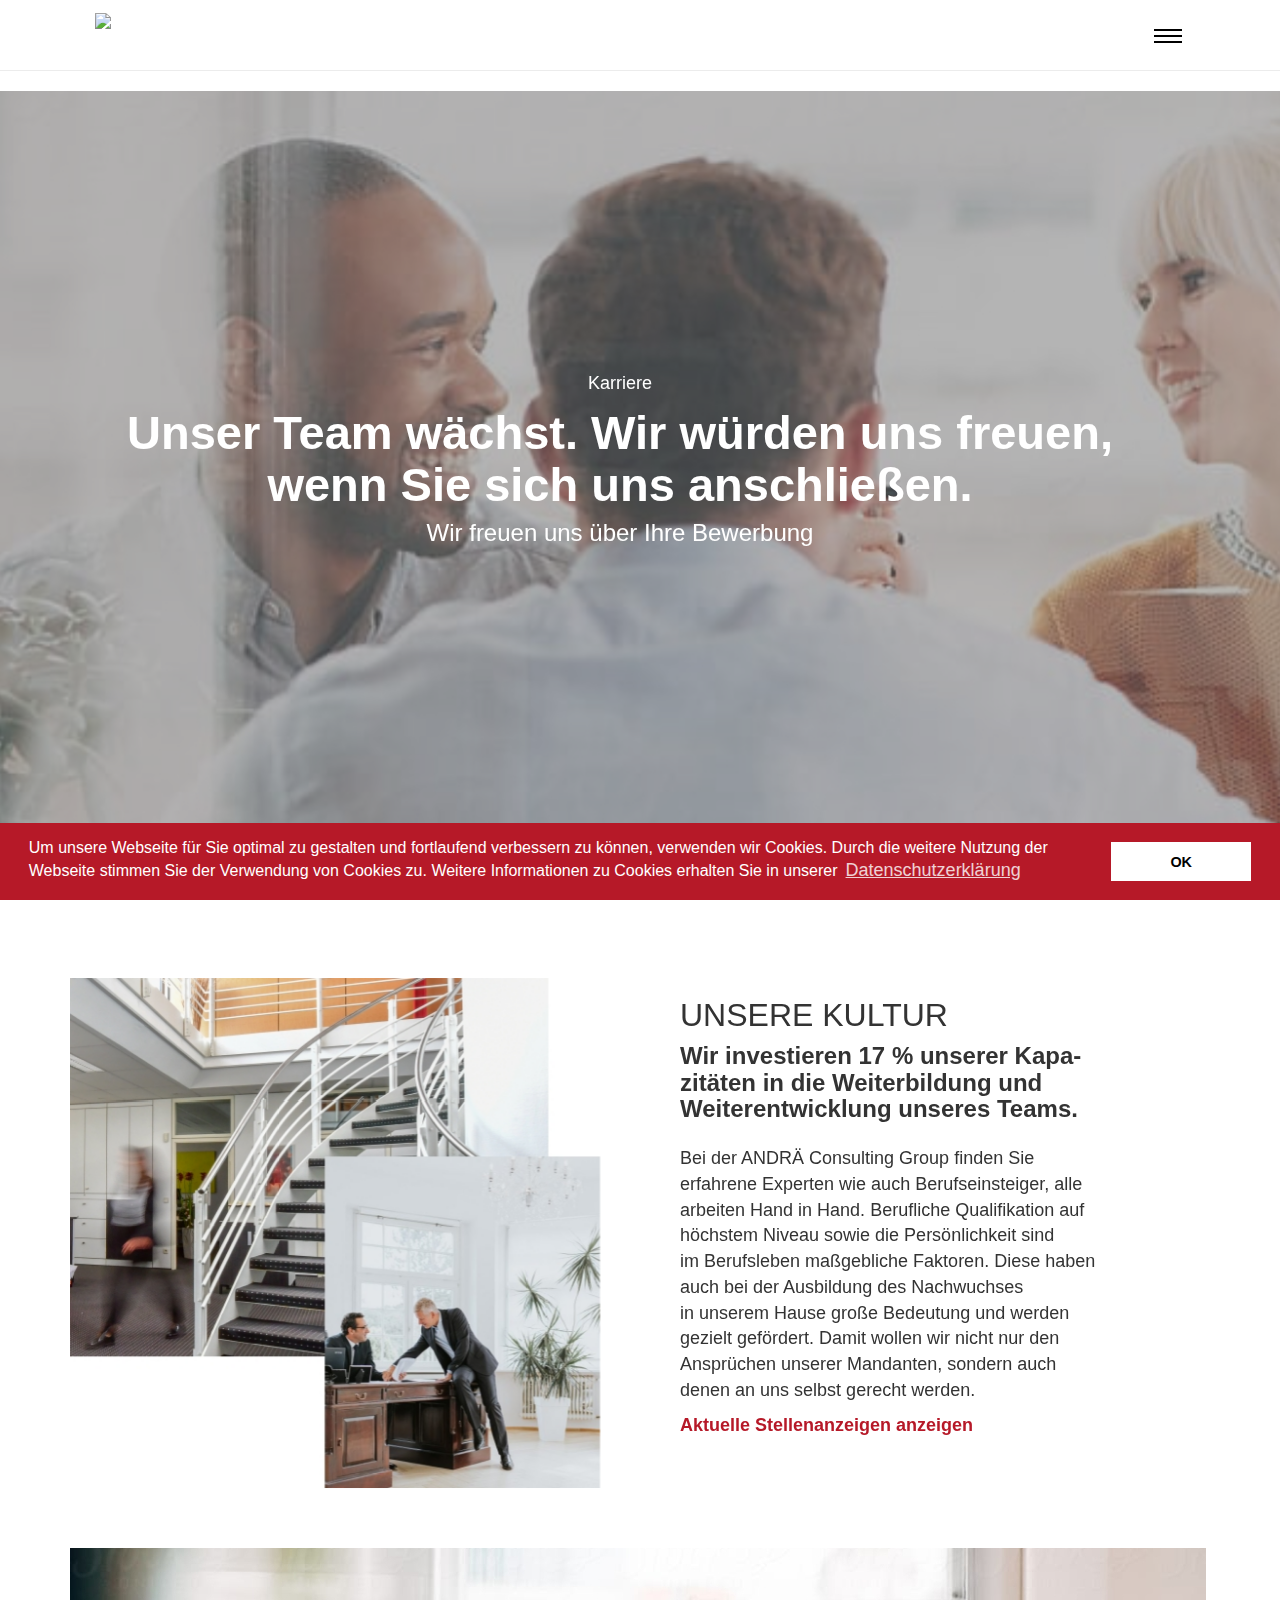
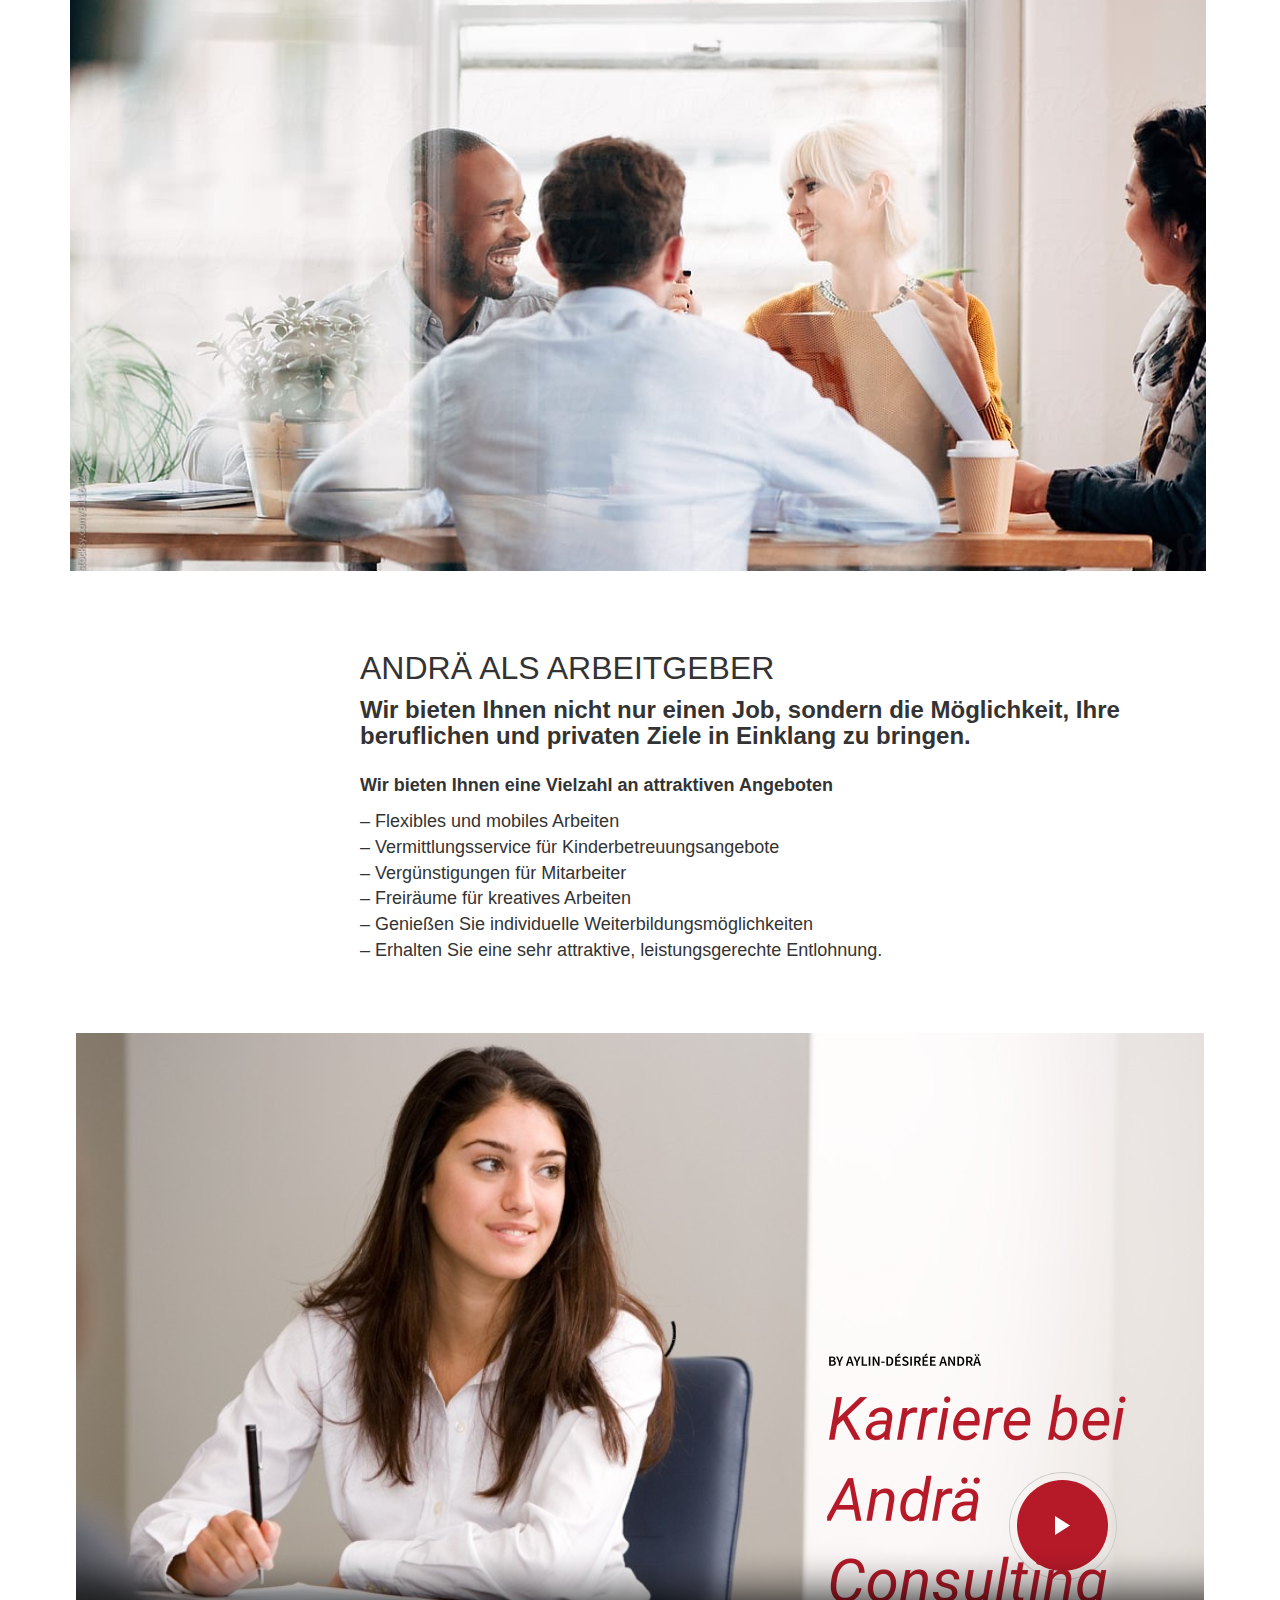
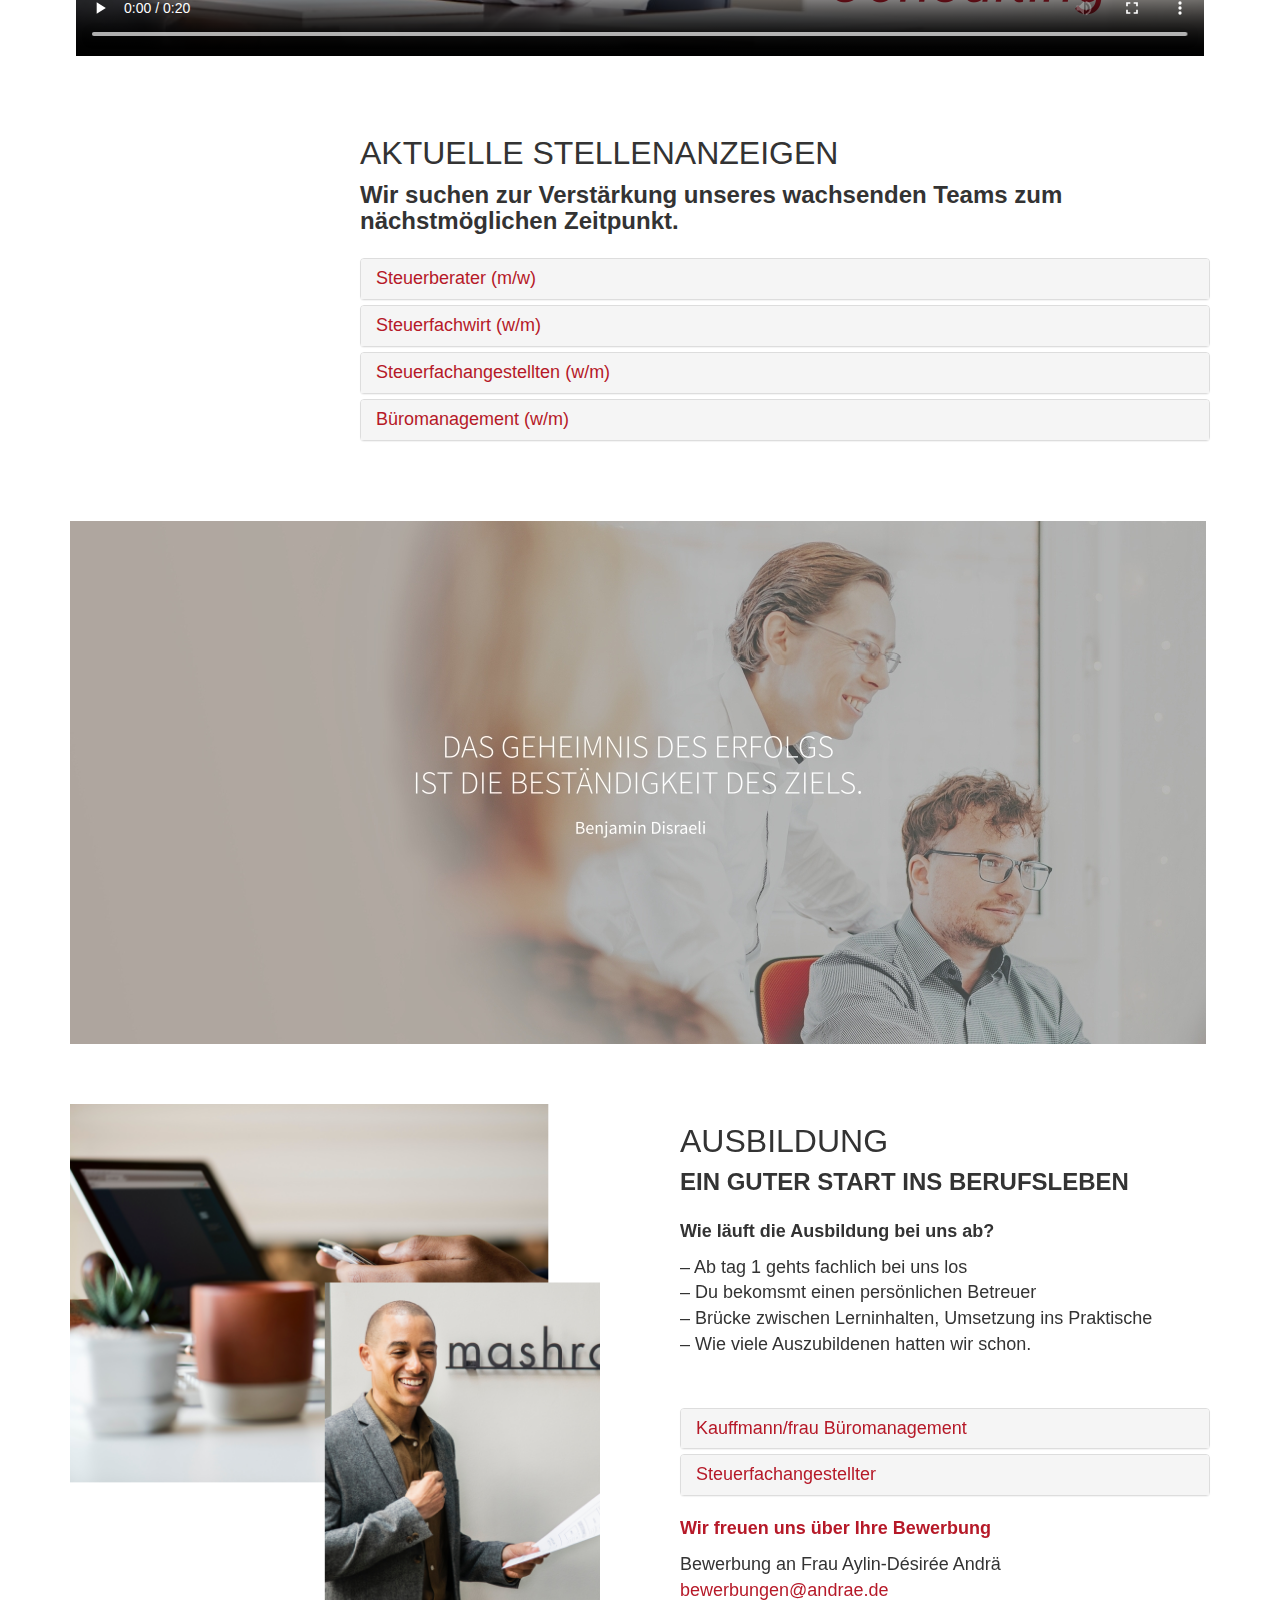
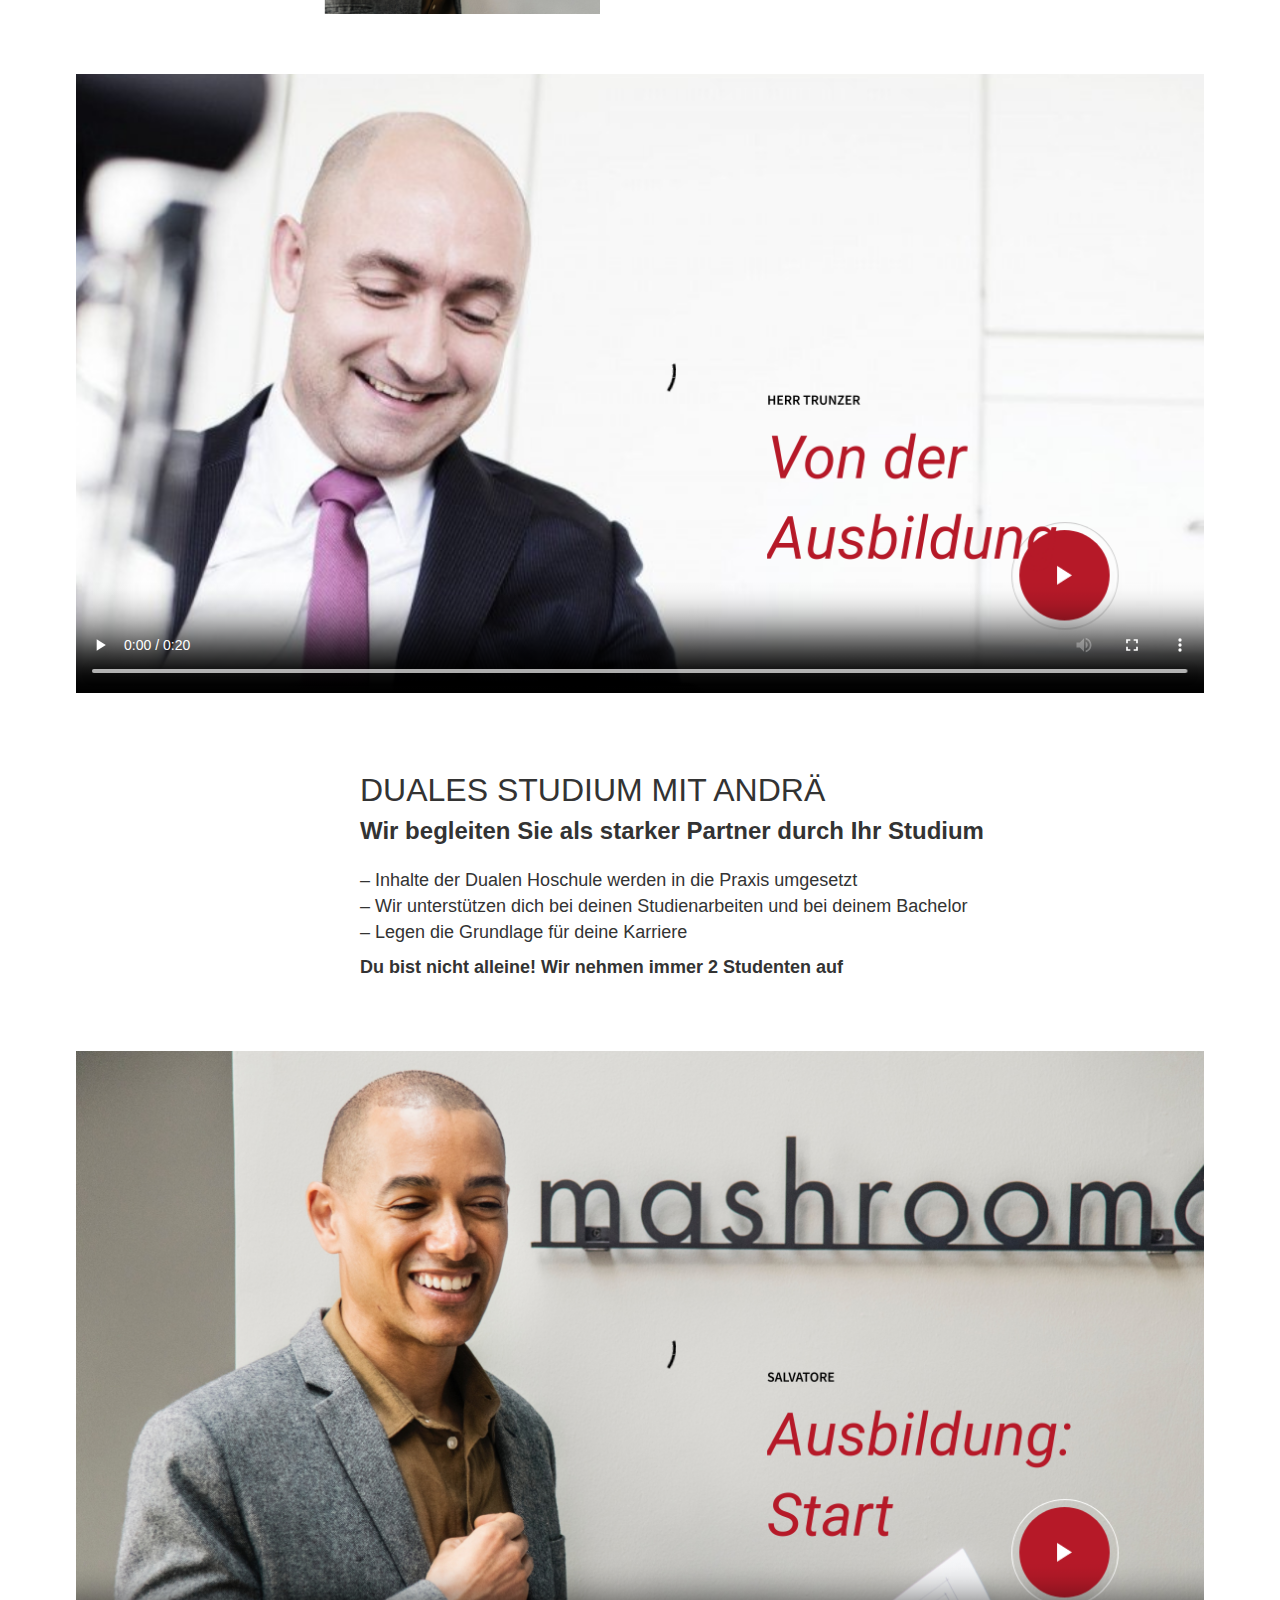
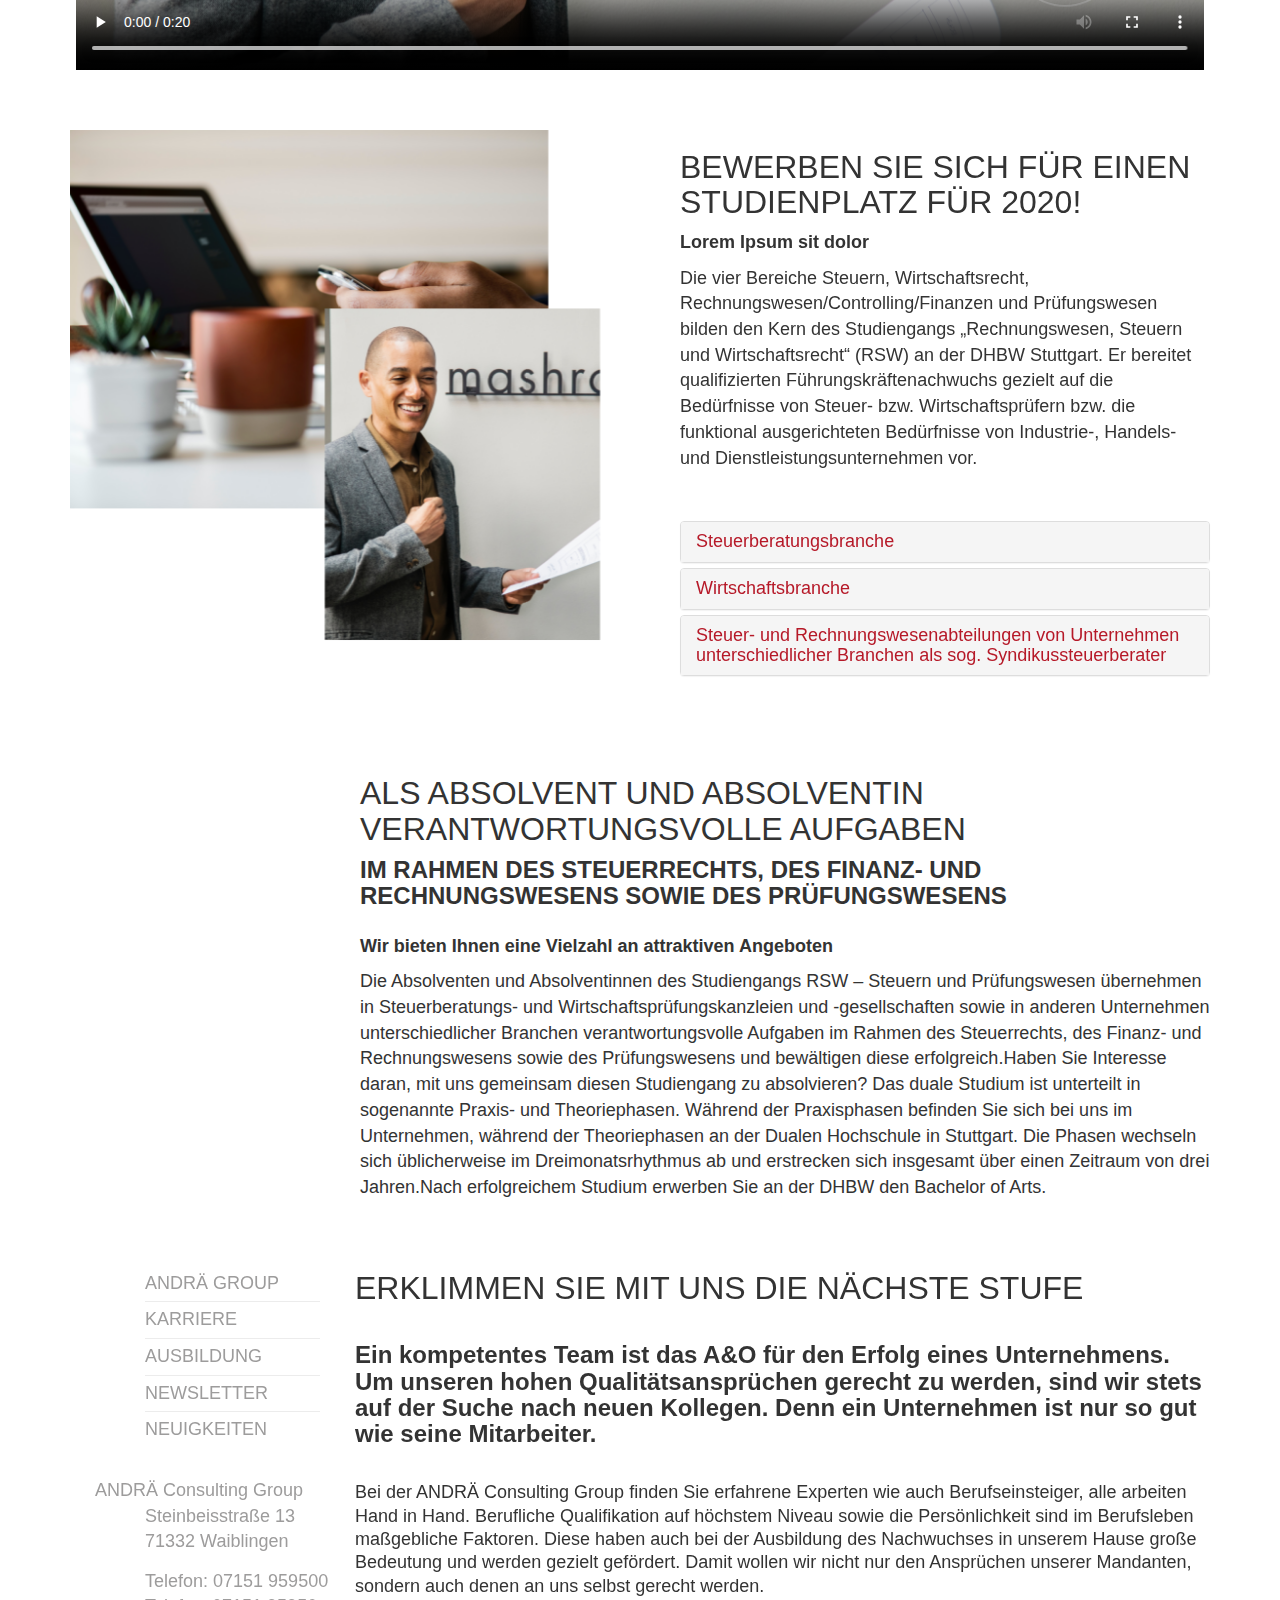
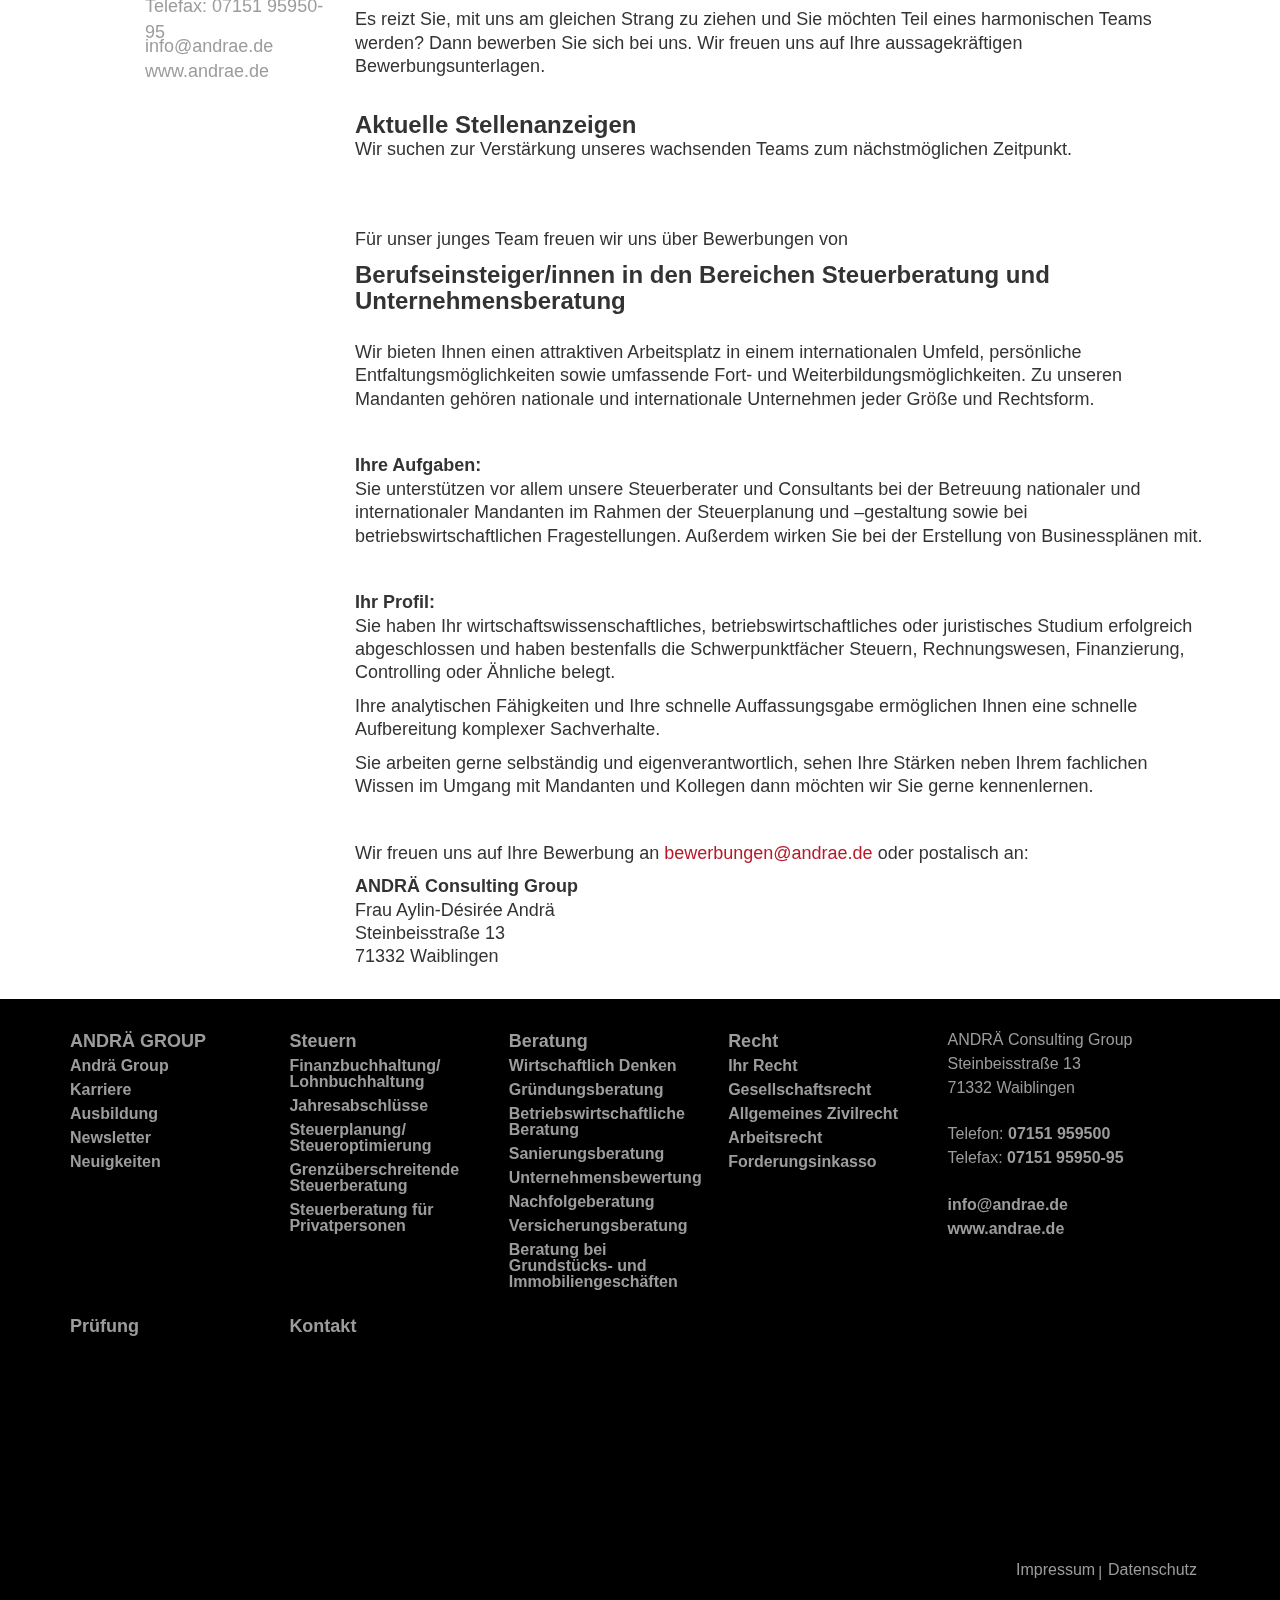
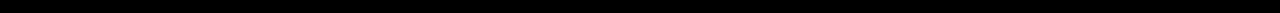
==== andrae.de/andrae-group/karriere/page.html @ 286cfd7f "done main page" ====
<!DOCTYPE html>
<html dir="ltr" lang="de">

<!-- Mirrored from andrae.de/andrae-group/karriere/ by HTTrack Website Copier/3.x [XR&CO'2014], Mon, 05 Oct 2020 13:29:46 GMT -->
<!-- Added by HTTrack -->
<meta http-equiv="content-type" content="text/html;charset=utf-8" /><!-- /Added by HTTrack -->

<head>

    <meta charset="utf-8">
    <!-- 
	This website is powered by TYPO3 - inspiring people to share!
	TYPO3 is a free open source Content Management Framework initially created by Kasper Skaarhoj and licensed under GNU/GPL.
	TYPO3 is copyright 1998-2018 of Kasper Skaarhoj. Extensions are copyright of their respective owners.
	Information and contribution at https://typo3.org/
-->

    <base>

    <title>Andrä Consulting Group: Karriere</title>
    <meta name="generator" content="TYPO3 CMS">
    <meta name="viewport" content="width=device-width, initial-scale=1, maximum-scale=1">


    <link rel="stylesheet" type="text/css" href="../../typo3temp/Assets/e7f8260fd40eea.css?1591367920" media="all">
    <link rel="stylesheet" type="text/css" href="../../typo3temp/Assets/c78dc15e270eea.css?1591367920" media="all">
    <link rel="stylesheet" type="text/css"
        href="../../typo3conf/ext/bootstrap_grids/Resources/Public/Flexslider2/flexsliderd409.css?1591367918"
        media="all">
    <link rel="stylesheet" type="text/css" href="../../fileadmin/template/dist/css/main.min20a3.css?1593516517"
        media="screen" title="display">
    <link rel="stylesheet" type="text/css"
        href="../../../cdnjs.cloudflare.com/ajax/libs/cookieconsent2/3.0.3/cookieconsent.min.css" media="all">
    <link rel="stylesheet" type="text/css" href="../../fileadmin/template/dist/css/custom20a3.css?1593516517"
        media="all">
    <link rel="stylesheet" href="css/style.css" />



    <script src="../../fileadmin/template/dist/js/all20a3.js?1593516517" type="text/javascript"></script>
    <script src="../../fileadmin/template/dist/js/custom20a3.js?1593516517" type="text/javascript"></script>
    <script src="../../../cdnjs.cloudflare.com/ajax/libs/cookieconsent2/3.0.3/cookieconsent.min.js"
        type="text/javascript"></script>
    <script src="../../fileadmin/template/js/cookieConsent20a3.js?1593516517" type="text/javascript"></script>


    <meta http-equiv="X-UA-Compatible" content="IE=EmulateIE9">
    <link rel="icon" href="../../fileadmin/template/img/favicon.png" type="image/x-icon">

    <!-- Global site tag (gtag.js) - Google Analytics -->
    <script async src="https://www.googletagmanager.com/gtag/js?id=UA-178746913-1"></script>
    <script>
        window.dataLayer = window.dataLayer || [];
        function gtag() { dataLayer.push(arguments); }
        gtag('js', new Date());

        gtag('config', 'UA-178746913-1');
    </script>

    <!-- Google Analytics End -->
</head>

<body>
    <div xmlns="http://www.w3.org/1999/xhtml" lang="de">

        <body>

            <!-- Page Content -->

            <head>

                <script src="../../../cdn.rawgit.com/HubSpot/tether/v1.3.4/dist/js/tether.min.js"></script>
                <!--<script src="https://cdn.rawgit.com/FezVrasta/bootstrap-material-design/dist/dist/bootstrap-material-design.iife.min.js"></script>-->

            </head>
            <div xmlns="http://www.w3.org/1999/xhtml" lang="de"
                v:schemaLocation="http://fluidtypo3.org/schemas/vhs-2.1.4.xsd"
                f:schemaLocation="http://fluidtypo3.org/schemas/fluid-6.2.0.xsd">

                <header>


                    <script>
                        var languageId = '0';

                        var message = "";
                        var dismiss = "OK";
                        var link = "";
                        var href = "http://andrae.de/impressum-datenschutz/datenschutz/";

                        // @todo: Inhaltselemente im Backend anlegen und per viewhelper einfügen (evtl. über hidden input felder)
                        // um Text editierbar zu machen.
                        switch (languageId) {
                            case '0':
                                message = "Um unsere Webseite für Sie optimal zu gestalten und fortlaufend verbessern zu können, verwenden wir Cookies. Durch die weitere Nutzung der Webseite stimmen Sie der Verwendung von Cookies zu. Weitere Informationen zu Cookies erhalten Sie in unserer ";
                                link = "Datenschutzerklärung";
                                break;

                            case '1':
                                message = "This website uses cookies to ensure you get the best experience on our website. ";
                                link = "Learn more";
                                dismiss = "Got it!";
                                href = "http://andrae.de/en/impressum-datenschutz/datenschutz/";
                                break;
                        }

                        window.addEventListener("load", function () {

                            window.cookieconsent.initialise({
                                "palette": {
                                    "popup": {
                                        "background": "#b61928"
                                    },
                                    "button": {
                                        "background": "#fff",
                                        //"text": "#b61928"
                                    }
                                },
                                "theme": "classic",
                                "content": {
                                    "message": message,
                                    "dismiss": dismiss,
                                    "link": link,
                                    "href": href
                                }
                            })
                        });
                    </script>


                    <div class="row">
                        <div class="container">
                            <div class="col-md-3 col-sm-5 col-xs-7 logo">
                                <a href="http://andrae.de/"><img
                                        src="http://andrae.de/fileadmin/template/img/logo.svg"></a>
                            </div>
                            <div class="col-md-9 col-sm-7 col-xs-5">



                                <div class="mobile">
                                    <ul class="topnav" id="myTopnav">
                                        <li class="icon">
                                            <div id="nav-icon3" class="openNav">
                                                <span></span>
                                                <span></span>
                                                <span></span>
                                                <span></span>
                                            </div>
                                        </li>

                                        <div class="desktopMenu hidden">

                                            <li class="active sub "><a href="http://andrae.de/andrae-group/"
                                                    title="ANDRÄ GROUP">ANDRÄ GROUP</a></li>

                                            <li class="sub"><a href="http://andrae.de/steuern/"
                                                    title="Steuern">Steuern</a></li>

                                            <li class="sub"><a href="http://andrae.de/beratung/"
                                                    title="Beratung">Beratung</a></li>

                                            <li class="sub"><a href="http://andrae.de/recht/" title="Recht">Recht</a>
                                            </li>

                                            <li class=""><a href="http://andrae.de/pruefung/"
                                                    title="Prüfung">Prüfung</a></li>

                                            <li class=""><a href="http://andrae.de/kontakt/" title="Kontakt">Kontakt</a>
                                            </li>

                                        </div>


                                        <div class="menuWrapper">
                                            <div class="mobileMenu ">
                                                <div class="mainMenuWrapper">
                                                    <div id="nav-icon3" class="open inNav closeNav">
                                                        <span></span>
                                                        <span></span>
                                                        <span></span>
                                                        <span></span>
                                                    </div>

                                                    <div class="language">


                                                        <ul>

                                                            <li class=""><a href="index.html">Deutsch</a></li>

                                                            <li class="last"><a
                                                                    href="http://andrae.de/en/andrae-group/career/">English</a>
                                                            </li>

                                                        </ul>


                                                        <!--
                                            <ul>
                                                <li>
                                                    <a href="#" class="active">
                                                        Deutsch
                                                    </a>
                                                </li>
                                                <li>
                                                    <a href="#">
                                                        English
                                                    </a>
                                                </li>
                                            </ul>
                                            -->
                                                    </div>

                                                    <a class="nav-logo" href="http://andrae.de/index.php"><img
                                                            src="http://andrae.de/fileadmin/template/img/logo-weiß.svg"></a>


                                                    <div class="navItem">
                                                        <li class="active sub ">
                                                            <a href="http://andrae.de/andrae-group/"
                                                                title="ANDRÄ GROUP">ANDRÄ GROUP</a>
                                                        </li>
                                                        <!--
                                                    
                                                            
                                                                    <a href="#" class="openSubMenu openedMenu">
                                                                
                                                        


                                                        <i class="fa fa-angle-right" aria-hidden="true"></i>
                                                    </a>
                                                    -->
                                                    </div>

                                                    <!--
                                                    
                                                            
                                                                    <div class="subMobileNav openedMobileNav">
                                                                
                                                        
                                                        
                                                            <li class=""><a href="andrae-group/andrae-group/" title="Andrä Group">Andrä Group</a>
                                                            </li>
                                                        
                                                            <li class="active current"><a href="andrae-group/karriere/" title="Karriere">Karriere</a>
                                                            </li>
                                                        
                                                            <li class=""><a href="andrae-group/ausbildung/" title="Ausbildung">Ausbildung</a>
                                                            </li>
                                                        
                                                            <li class=""><a href="andrae-group/newsletter/" title="Newsletter">Newsletter</a>
                                                            </li>
                                                        
                                                            <li class=""><a href="andrae-group/neuigkeiten/" title="Neuigkeiten">Neuigkeiten</a>
                                                            </li>
                                                        
                                                    </div>
                                                
                                                -->

                                                    <div class="navItem">
                                                        <li class="sub">
                                                            <a href="http://andrae.de/steuern/"
                                                                title="Steuern">Steuern</a>
                                                        </li>
                                                        <!--
                                                    
                                                            
                                                                    <a href="#" class="openSubMenu">
                                                                
                                                        


                                                        <i class="fa fa-angle-right" aria-hidden="true"></i>
                                                    </a>
                                                    -->
                                                    </div>

                                                    <!--
                                                    
                                                            
                                                                    <div class="subMobileNav">
                                                                
                                                        
                                                        
                                                            <li class=""><a href="steuern/finanzbuchhaltung-lohnbuchhaltung/" title="Finanzbuchhaltung/ Lohnbuchhaltung">Finanzbuchhaltung/ Lohnbuchhaltung</a>
                                                            </li>
                                                        
                                                            <li class=""><a href="steuern/jahresabschluesse/" title="Jahresabschlüsse">Jahresabschlüsse</a>
                                                            </li>
                                                        
                                                            <li class=""><a href="steuern/steuerplanung-steueroptimierung/" title="Steuerplanung/ Steueroptimierung">Steuerplanung/ Steueroptimierung</a>
                                                            </li>
                                                        
                                                            <li class=""><a href="steuern/grenzueberschreitende-steuerberatung/" title="Grenzüberschreitende Steuerberatung">Grenzüberschreitende Steuerberatung</a>
                                                            </li>
                                                        
                                                            <li class=""><a href="steuern/steuerberatung-fuer-privatpersonen/" title="Steuerberatung für Privatpersonen">Steuerberatung für Privatpersonen</a>
                                                            </li>
                                                        
                                                    </div>
                                                
                                                -->

                                                    <div class="navItem">
                                                        <li class="sub">
                                                            <a href="http://andrae.de/beratung/"
                                                                title="Beratung">Beratung</a>
                                                        </li>
                                                        <!--
                                                    
                                                            
                                                                    <a href="#" class="openSubMenu">
                                                                
                                                        


                                                        <i class="fa fa-angle-right" aria-hidden="true"></i>
                                                    </a>
                                                    -->
                                                    </div>

                                                    <!--
                                                    
                                                            
                                                                    <div class="subMobileNav">
                                                                
                                                        
                                                        
                                                            <li class=""><a href="beratung/wirtschaftlich-denken/" title="Wirtschaftlich Denken">Wirtschaftlich Denken</a>
                                                            </li>
                                                        
                                                            <li class=""><a href="beratung/gruendungsberatung/" title="Gründungsberatung">Gründungsberatung</a>
                                                            </li>
                                                        
                                                            <li class=""><a href="beratung/betriebswirtschaftliche-beratung/" title="Betriebswirtschaftliche Beratung">Betriebswirtschaftliche Beratung</a>
                                                            </li>
                                                        
                                                            <li class=""><a href="beratung/sanierungsberatung/" title="Sanierungsberatung">Sanierungsberatung</a>
                                                            </li>
                                                        
                                                            <li class=""><a href="beratung/unternehmensbewertung/" title="Unternehmensbewertung">Unternehmensbewertung</a>
                                                            </li>
                                                        
                                                            <li class=""><a href="beratung/nachfolgeberatung/" title="Nachfolgeberatung">Nachfolgeberatung</a>
                                                            </li>
                                                        
                                                            <li class=""><a href="beratung/versicherungsberatung/" title="Versicherungsberatung">Versicherungsberatung</a>
                                                            </li>
                                                        
                                                            <li class=""><a href="beratung/beratung-bei-grundstuecks-und-immobiliengeschaeften/" title="Beratung bei Grundstücks- und Immobiliengeschäften">Beratung bei Grundstücks- und Immobiliengeschäften</a>
                                                            </li>
                                                        
                                                    </div>
                                                
                                                -->

                                                    <div class="navItem">
                                                        <li class="sub">
                                                            <a href="http://andrae.de/recht/" title="Recht">Recht</a>
                                                        </li>
                                                        <!--
                                                    
                                                            
                                                                    <a href="#" class="openSubMenu">
                                                                
                                                        


                                                        <i class="fa fa-angle-right" aria-hidden="true"></i>
                                                    </a>
                                                    -->
                                                    </div>

                                                    <!--
                                                    
                                                            
                                                                    <div class="subMobileNav">
                                                                
                                                        
                                                        
                                                            <li class=""><a href="recht/ihr-recht/" title="Ihr Recht">Ihr Recht</a>
                                                            </li>
                                                        
                                                            <li class=""><a href="recht/gesellschaftsrecht/" title="Gesellschaftsrecht">Gesellschaftsrecht</a>
                                                            </li>
                                                        
                                                            <li class=""><a href="recht/allgemeines-zivilrecht/" title="Allgemeines Zivilrecht">Allgemeines Zivilrecht</a>
                                                            </li>
                                                        
                                                            <li class=""><a href="recht/arbeitsrecht/" title="Arbeitsrecht">Arbeitsrecht</a>
                                                            </li>
                                                        
                                                            <li class=""><a href="recht/forderungsinkasso/" title="Forderungsinkasso">Forderungsinkasso</a>
                                                            </li>
                                                        
                                                    </div>
                                                
                                                -->

                                                    <div class="navItem">
                                                        <li class="">
                                                            <a href="http://andrae.de/pruefung/"
                                                                title="Prüfung">Prüfung</a>
                                                        </li>
                                                        <!--
                                                    
                                                            
                                                                    <a href="#" class="openSubMenu">
                                                                
                                                        


                                                        <i class="fa fa-angle-right" aria-hidden="true"></i>
                                                    </a>
                                                    -->
                                                    </div>

                                                    <!--
                                                -->

                                                    <div class="navItem">
                                                        <li class="">
                                                            <a href="http://andrae.de/kontakt/"
                                                                title="Kontakt">Kontakt</a>
                                                        </li>
                                                        <!--
                                                    
                                                            
                                                                    <a href="#" class="openSubMenu">
                                                                
                                                        


                                                        <i class="fa fa-angle-right" aria-hidden="true"></i>
                                                    </a>
                                                    -->
                                                    </div>

                                                    <!--
                                                -->


                                                </div>
                                                <div class="fillMobilelMenuSpace"></div>
                                                <div class="mobileMenuBottom">
                                                    <ul class="menuFooter">ANDRÄ Consulting Group
                                                        <li>Steinbeisstraße 13</li>
                                                        <li>71332 Waiblingen</li>
                                                        <br>

                                                        <li>Telefon: <a href="tel: +497151959500">07151 959500</a></li>
                                                        <li>Telefax: <a href="fax: +4971519595095">07151 95950-95</a>
                                                        </li>

                                                        <br>
                                                        <li><a href="mailto:info@andrae.de"> info@andrae.de</a></li>
                                                        <li><a href="http://andrae.de/">www.andrae.de</a></li>
                                                        <br>
                                                        <li>

                                                            <a href="http://andrae.de/impressum-datenschutz/impressum"
                                                                title="Impressum">Impressum |</a>
                                                            <a href="http://andrae.de/impressum-datenschutz/datenschutz"
                                                                title="Datenschutz"> Datenschutz</a>

                                                        </li>
                                                    </ul>
                                                </div>
                                            </div>
                                        </div>
                                    </ul>
                                </div>
                            </div>
                        </div>
                    </div>
                </header>
            </div>
            <div id="SubPage" class="main-content">
                <div class="headerBlock">
                    <img src="../../fileadmin/user_upload/allgemein/headerBg.jpg" class="picture-bg">
                    <div class="container">
                        <div class="section-title text-center">
                            <p>Karriere</p>
                            <h1>Unser Team wächst. Wir würden uns freuen, wenn Sie sich uns anschließen.</h1>
                            <h5>Wir freuen uns über Ihre Bewerbung </h5>
                        </div>
                    </div>

                </div>
                <div class="top-nav">
                    <div class="container"> 
                        <nav class="linksBlock">
                            <a class="linksBlock__item active" href="#">UNSERE KULTUR </a>
                            <a class="linksBlock__item" href="#">Karrierechancen</a>
                            <a class="linksBlock__item" href="#"> Offene Stellen </a>
                            <a class="linksBlock__item" href="#">Ausbildung</a>
                            <!-- <a class="linksBlock__item" href="#">Stellen</a>
                            <a class="linksBlock__item" href="#">KULTUR</a> -->
                            <a class="linksBlock__item" href="#">Duale Hochschule</a>
                    </nav>
                    </div>
                </div>
                <div class="section section-1 container">
                    <div class="row row--lg">
                        <div class="col-lg-6">
                            <img src="img/img-1.jpg" loading="lazy" alt="" class="res-i">
                        </div>
                        <div class="col-lg-6">
                            <div class="section__content">

                                <h2>UNSERE KULTUR</h2>
                                <h5><strong>Wir investieren 17&nbsp;% unserer
                                    Kapa&shy;zit&auml;ten in&nbsp;die Weiter&shy;bildung und
                                    Weiter&shy;entwicklung unseres Teams.</strong></h5>
                            <p>Bei der ANDR&Auml; Consulting Group finden Sie erfahrene Experten wie auch
                                Berufseinsteiger, alle arbeiten Hand in&nbsp;Hand. Berufliche Qualifikation auf
                                h&ouml;chstem Niveau sowie die Pers&ouml;nlichkeit sind im&nbsp;Berufsleben
                                ma&szlig;gebliche Faktoren. Diese haben auch bei der Ausbildung des Nachwuchses
                                in&nbsp;unserem Hause gro&szlig;e Bedeutung und werden gezielt gef&ouml;rdert. Damit
                                wollen wir nicht nur den Anspr&uuml;chen unserer Mandanten, sondern auch denen
                                an&nbsp;uns selbst gerecht werden. </p>
                                <p><a href="#" class="text-danger"><strong>Aktuelle Stellenanzeigen anzeigen </strong></a></p>
                            </div>
                            </div>
                    </div>
                </div>
                <div class="section container">
                    <img src="img/center-img.jpg" loading="lazy" alt="" class="res-i">
                </div>
                
                <div class="section section-2 container">
                    <div class="section-2__content">
                        <h2>Andrä als Arbeitgeber</h2>
                        <h5><strong>Wir bieten Ihnen nicht nur einen Job, sondern die Möglichkeit, Ihre beruflichen und
                                privaten Ziele in Einklang zu bringen.</strong></h5>
                        <p><strong>Wir bieten Ihnen eine Vielzahl an attraktiven Angeboten</strong></p>
                        <p>
                            – Flexibles und mobiles Arbeiten
                            <br>
                            – Vermittlungsservice für Kinderbetreuungsangebote
                            <br>
                            – Vergünstigungen für Mitarbeiter
                            <br>
                            – Freiräume für kreatives Arbeiten
                            <br>
                            – Genießen Sie individuelle Weiterbildungsmöglichkeiten
                            <br>
                            – Erhalten Sie eine sehr attraktive, leistungsgerechte Entlohnung.
                        </p>
                    </div>
                </div>
                <div class="section container">
                    <video    poster="img/poster.png" controls>
                        <source src="video/video.mp4" loading="lazy" type="video/mp4" />
                        <source src="video/video.ogv" loading="lazy" type="video/ogv" />
                        <source src="video/video.webm" loading="lazy" type="video/webm" />
                    </video>
                </div>
                <div class="section section-2 container">
                    <div class="section-2__content">
                        <h2>Aktuelle Stellenanzeigen</h2>
                        <h5><strong>Wir suchen zur Verstärkung unseres wachsenden Teams zum nächstmöglichen
                                Zeitpunkt.</strong></h5>
                    
                        <div class="panel-group" id="accordion-155">
                            <div class="panel panel-default">
                                <div class="panel-heading">
                                    <h4 class="panel-title"><a role="button" data-toggle="collapse"
                                            data-parent="#accordion-155" href="#collapse-157" aria-expanded="true"
                                            aria-controls="collapse-157" class="accordion-toggle">Steuerberater
                                            (m/w)</a></h4>
                                </div>
                                <div id="collapse-157" class="panel-collapse collapse " role="tabpanel">
                                    <div class="panel-body">
                                        <!--  CONTENT ELEMENT, uid:157/textmedia [begin] -->
                                        <div id="c157" class="csc-default">
                                            <div id="c157">






                                                <div class="ce-textpic ce-right ce-intext">















                                                    <div class="ce-bodytext">

                                                        <p>Wir bieten Ihnen einen attraktiven Arbeitsplatz in einem
                                                            internationalen Umfeld, persönliche
                                                            Entfaltungsmöglichkeiten sowie umfassende Fort- und
                                                            Weiterbildung. Zu unseren Mandaten gehören kleine und
                                                            mittelständische Unternehmen unterschiedlicher
                                                            Rechtsform und Branche.
                                                        </p>
                                                        <p>&nbsp;</p>
                                                        <p><b>Ihre Aufgaben:</b><br />Sie betreuen eigenständig
                                                            nationale und internationale Mandanten bei der
                                                            Steuerplanung und –gestaltung und sind Ansprechpartner
                                                            bei allen steuerlichen und betriebswirtschaftlichen
                                                            Fragestellungen. Die Erstellung von Jahresabschlüssen
                                                            nebst Steuererklärungen, sowie die Anfertigung von
                                                            steuerlichen Gutachten gehören ebenfalls zu unserem
                                                            vielseitigen Aufgabengebiet. Darüber hinaus übernehmen
                                                            Sie von Beginn an Mandantenverantwortung.
                                                        </p>
                                                        <p>&nbsp;</p>
                                                        <p><b>Ihr Profil:</b><br />Sie haben ihr Steuerberaterexamen
                                                            bereits erfolgreich abgeschlossen und konnten
                                                            bestenfalls erste einschlägige Erfahrungen in der
                                                            steuerlichen Beratung von Unternehmen sammeln.&nbsp;
                                                        </p>
                                                        <p>Ihre analytischen Fähigkeiten und Ihre schnelle
                                                            Auffassungsgabe ermöglichen Ihnen eine schnelle
                                                            Aufbereitung komplexer Sachverhalte.
                                                        </p>
                                                        <p>Sie arbeiten gerne selbständig und eigenverantwortlich,
                                                            sehen Ihre Stärken neben Ihrem fachlichen Wissen im
                                                            Umgang mit Mandanten und Kollegen dann möchten wir Sie
                                                            gerne kennenlernen.
                                                        </p>
                                                        <p>&nbsp;</p>
                                                        <p>Wir freuen uns auf&nbsp;Ihre Bewerbung an&nbsp;<a
                                                                href="mailto:bewerbungen@andrae.de"
                                                                title="Opens internal link in current window"
                                                                class="mail">bewerbungen@andrae.de</a>&nbsp;oder
                                                            postalisch an:
                                                        </p>
                                                        <p><b>ANDRÄ Consulting Group</b><br />Frau Aylin-Désirée
                                                            Andrä<br />Steinbeisstraße 13<br />71332
                                                            Waiblingen&nbsp;</p>
                                                    </div>


                                                </div>




                                            </div>

                                        </div>
                                        <!--  CONTENT ELEMENT, uid:157/textmedia [end] -->
                                    </div>
                                </div>
                            </div>
                            <div class="panel panel-default">
                                <div class="panel-heading">
                                    <h4 class="panel-title"><a role="button" data-toggle="collapse"
                                            data-parent="#accordion-155" href="#collapse-161" aria-expanded="false"
                                            aria-controls="collapse-161"
                                            class="collapsed accordion-toggle">Steuerfachwirt (w/m)</a></h4>
                                </div>
                                <div id="collapse-161" class="panel-collapse collapse" role="tabpanel">
                                    <div class="panel-body">
                                        <!--  CONTENT ELEMENT, uid:161/textmedia [begin] -->
                                        <div id="c161" class="csc-default">
                                            <div id="c161">






                                                <div class="ce-textpic ce-right ce-intext">

                                                    <div class="ce-bodytext">

                                                        <p>in Voll- oder Teilzeitanstellung.
                                                        </p>
                                                        <p>Wir bieten Ihnen einen attraktiven und modernen
                                                            Arbeitsplatz in einem internationalen Umfeld mit jungen
                                                            Kollegen und digitalen Arbeitsmethoden. Sie haben
                                                            außerdem die Möglichkeit im Homeoffice zu arbeiten. Des
                                                            Weiteren bieten wir umfassende Fort- und
                                                            Weiterbildungen. Zu Ihrem Aufgabenbereich gehören
                                                            insbesondere:</p>
                                                        <ul>
                                                            <li>Die Erstellung von Einkommensteuererklärungen
                                                                nationaler und internationaler Mandanten</li>
                                                            <li>Die Erstellung von Gewinnermittlungen sämtlicher
                                                                Rechtsformen sowie der entsprechenden betrieblichen
                                                                Steuererklärungen</li>
                                                            <li>Betreuung und Unterstützung bei Außenprüfungen</li>
                                                            <li>Laufende Betreuung von Mandanten</li>
                                                            <li>Überwachung/Betreuung selbstbuchender Mandanten</li>
                                                            <li>Betreuung von Auszubildenden</li>
                                                        </ul>
                                                        <p>Sie arbeiten gerne selbständig und eigenverantwortlich,
                                                            sehen Ihre Stärken neben Ihrem fachlichen Wissen im
                                                            Umgang mit Mandanten und Kollegen dann möchten wir Sie
                                                            gerne kennenlernen.<br /><br />
                                                        </p>
                                                        <p>Wir freuen uns auf&nbsp;Ihre Bewerbung an&nbsp;<a
                                                                href="mailto:bewerbungen@andrae.de"
                                                                title="Opens internal link in current window"
                                                                class="mail">bewerbungen@andrae.de</a>&nbsp;oder
                                                            postalisch an:
                                                        </p>
                                                        <p><b>ANDRÄ Consulting Group</b><br />Frau Aylin-Désirée
                                                            Andrä<br />Steinbeisstraße 13<br />71332 Waiblingen </p>
                                                    </div>


                                                </div>




                                            </div>

                                        </div>
                                        <!--  CONTENT ELEMENT, uid:161/textmedia [end] -->
                                    </div>
                                </div>
                            </div>
                            <div class="panel panel-default">
                                <div class="panel-heading">
                                    <h4 class="panel-title"><a role="button" data-toggle="collapse"
                                            data-parent="#accordion-155" href="#collapse-156" aria-expanded="false"
                                            aria-controls="collapse-156"
                                            class="collapsed accordion-toggle">Steuerfachangestellten (w/m)</a></h4>
                                </div>
                                <div id="collapse-156" class="panel-collapse collapse" role="tabpanel">
                                    <div class="panel-body">
                                        <!--  CONTENT ELEMENT, uid:156/textmedia [begin] -->
                                        <div id="c156" class="csc-default">
                                            <div id="c156">






                                                <div class="ce-textpic ce-right ce-intext">















                                                    <div class="ce-bodytext">

                                                        <p>in Voll- oder Teilzeitanstellung.
                                                        </p>
                                                        <p>Wir bieten Ihnen einen attraktiven und modernen
                                                            Arbeitsplatz in einem internationalen Umfeld mit jungen
                                                            Kollegen und digitalen Arbeitsmethoden. Es besteht auch
                                                            die Möglichkeit im Homeoffice zu arbeiten. Des Weiteren
                                                            bieten wir umfassende Fort- und
                                                            Weiterbildungsmöglichkeiten.
                                                        </p>
                                                        <p>Zu Ihrem Aufgabenbereich gehören insbesondere:</p>
                                                        <ul>
                                                            <li>Lohn- und Gehaltsabrechnungen</li>
                                                            <li>Betreuung und Abwicklung laufender
                                                                Finanzbuchhaltungen</li>
                                                            <li>Betreuung selbstbuchender Mandanten</li>
                                                            <li>Vorarbeiten und Mitwirkung bei
                                                                Jahresabschlusserstellungen</li>
                                                            <li>Betreuung und Unterstützung bei Außenprüfungen sowie
                                                                Prüfungen durch die Sozialversicherungsträger</li>
                                                        </ul>
                                                        <p>Sie arbeiten gerne selbständig und eigenverantwortlich,
                                                            sehen Ihre Stärken neben Ihrem fachlichen Wissen im
                                                            Umgang mit Mandanten und Kollegen dann möchten wir Sie
                                                            gerne kennenlernen.<br /><br />
                                                        </p>
                                                        <p>Wir freuen uns auf&nbsp;Ihre Bewerbung an&nbsp;<a
                                                                href="mailto:bewerbungen@andrae.de"
                                                                title="Opens internal link in current window"
                                                                class="mail">bewerbungen@andrae.de</a>&nbsp;oder
                                                            postalisch an:
                                                        </p>
                                                        <p><b>ANDRÄ Consulting Group</b><br />Frau Aylin-Désirée
                                                            Andrä<br />Steinbeisstraße 13<br />71332 Waiblingen </p>
                                                        <div></div>
                                                    </div>


                                                </div>




                                            </div>

                                        </div>
                                        <!--  CONTENT ELEMENT, uid:156/textmedia [end] -->
                                    </div>
                                </div>
                            </div>
                            <div class="panel panel-default">
                                <div class="panel-heading">
                                    <h4 class="panel-title"><a role="button" data-toggle="collapse"
                                            data-parent="#accordion-155" href="#collapse-476" aria-expanded="false"
                                            aria-controls="collapse-476"
                                            class="collapsed accordion-toggle">Büromanagement (w/m)</a></h4>
                                </div>
                                <div id="collapse-476" class="panel-collapse collapse" role="tabpanel">
                                    <div class="panel-body">
                                        <!--  CONTENT ELEMENT, uid:476/textmedia [begin] -->
                                        <div id="c476" class="csc-default">
                                            <div id="c476">


                                                <h2>Büromanagement (w/m)</h2>


                                                <div class="ce-textpic ce-right ce-intext">

                                                    <div class="ce-bodytext">

                                                        <div id="c157" class="csc-default">
                                                            <div id="c157">
                                                                <div class="ce-textpic ce-right ce-intext">
                                                                    <div class="ce-bodytext">
                                                                        <p>Wir bieten Ihnen einen attraktiven
                                                                            Arbeitsplatz in einem internationalen
                                                                            Umfeld, persönliche
                                                                            Entfaltungsmöglichkeiten sowie
                                                                            umfassende Fort- und Weiterbildung. Zu
                                                                            unseren Mandaten gehören kleine und
                                                                            mittelständische Unternehmen
                                                                            unterschiedlicher Rechtsform und
                                                                            Branche.
                                                                        </p>
                                                                        <p>&nbsp;</p>
                                                                        <p><b>Ihre Aufgaben:</b><br />Assistenz der
                                                                            Geschäftsleitung und alle anfallenden
                                                                            Bürotätigkeiten.
                                                                        </p>
                                                                        <p>&nbsp;</p>
                                                                        <p><b>Ihr Profil:</b><br />Abgeschlossene
                                                                            Berfusausbildung im Büromanagement.
                                                                        </p>
                                                                        <p>&nbsp;</p>
                                                                        <p>Wir freuen uns auf&nbsp;Ihre Bewerbung
                                                                            an&nbsp;<a
                                                                                href="mailto:bewerbungen@andrae.de"
                                                                                title="Opens internal link in current window"
                                                                                class="mail">bewerbungen@andrae.de</a>&nbsp;oder
                                                                            postalisch an:
                                                                        </p>
                                                                        <p><b>ANDRÄ Consulting Group</b><br />Frau
                                                                            Aylin-Désirée Andrä<br />Steinbeisstraße
                                                                            13<br />71332 Waiblingen&nbsp;</p>
                                                                    </div>
                                                                </div>
                                                            </div>
                                                        </div>
                                                    </div>


                                                </div>




                                            </div>

                                        </div>
                                        <!--  CONTENT ELEMENT, uid:476/textmedia [end] -->
                                    </div>
                                </div>
                            </div>
                        </div>
                    </div>
                </div>
                <div class="section container">
                    <img src="img/center-img2.jpg" loading="lazy" alt="" class="res-i">
                </div>
                <div class="section container">
                    <div class="row row--lg">
                        <div class="col-lg-6">
                            <img src="img/img-3.png" loading="lazy" alt="" class="res-i">
                        </div>
                        <div class="col-lg-6">
                            <h2>Ausbildung</h2>
                            <h5><strong>EIN GUTER START INS BERUFSLEBEN</strong></h5>
                            <p><strong>Wie läuft die Ausbildung bei uns ab?</strong></p>
                            <p>
                                – Ab tag 1 gehts fachlich bei uns los
                                <br>
                                – Du bekomsmt einen persönlichen Betreuer
                                <br>
                                – Brücke zwischen Lerninhalten, Umsetzung ins Praktische
                                <br>
                                – Wie viele Auszubildenen hatten wir schon.
                            </p>
                            <br>
                            <br> 
                            <div class="panel-group" id="accordion-155">
                                <div class="panel panel-default">
                                    <div class="panel-heading">
                                        <h4 class="panel-title"><a role="button" data-toggle="collapse"
                                                data-parent="#accordion-155" href="#collapse-157a" aria-expanded="true"
                                                aria-controls="collapse-157a" class="accordion-toggle">Kauffmann/frau
                                                Büromanagement</a></h4>
                                    </div>
                                    <div id="collapse-157a" class="panel-collapse collapse " role="tabpanel">
                                        <div class="panel-body">
                                            <!--  CONTENT ELEMENT, uid:157/textmedia [begin] -->
                                            <div id="c157" class="csc-default">
                                                <div id="c157"> 
                                                    <div class="ce-textpic ce-right ce-intext"> 

                                                        <div class="ce-bodytext">

                                                            <p>Wir bieten Ihnen einen attraktiven Arbeitsplatz in einem
                                                                internationalen Umfeld, persönliche
                                                                Entfaltungsmöglichkeiten sowie umfassende Fort- und
                                                                Weiterbildung. Zu unseren Mandaten gehören kleine und
                                                                mittelständische Unternehmen unterschiedlicher
                                                                Rechtsform und Branche.
                                                            </p>
                                                            <p>&nbsp;</p>
                                                            <p><b>Ihre Aufgaben:</b><br />Sie betreuen eigenständig
                                                                nationale und internationale Mandanten bei der
                                                                Steuerplanung und –gestaltung und sind Ansprechpartner
                                                                bei allen steuerlichen und betriebswirtschaftlichen
                                                                Fragestellungen. Die Erstellung von Jahresabschlüssen
                                                                nebst Steuererklärungen, sowie die Anfertigung von
                                                                steuerlichen Gutachten gehören ebenfalls zu unserem
                                                                vielseitigen Aufgabengebiet. Darüber hinaus übernehmen
                                                                Sie von Beginn an Mandantenverantwortung.
                                                            </p>
                                                            <p>&nbsp;</p>
                                                            <p><b>Ihr Profil:</b><br />Sie haben ihr Steuerberaterexamen
                                                                bereits erfolgreich abgeschlossen und konnten
                                                                bestenfalls erste einschlägige Erfahrungen in der
                                                                steuerlichen Beratung von Unternehmen sammeln.&nbsp;
                                                            </p>
                                                            <p>Ihre analytischen Fähigkeiten und Ihre schnelle
                                                                Auffassungsgabe ermöglichen Ihnen eine schnelle
                                                                Aufbereitung komplexer Sachverhalte.
                                                            </p>
                                                            <p>Sie arbeiten gerne selbständig und eigenverantwortlich,
                                                                sehen Ihre Stärken neben Ihrem fachlichen Wissen im
                                                                Umgang mit Mandanten und Kollegen dann möchten wir Sie
                                                                gerne kennenlernen.
                                                            </p>
                                                            <p>&nbsp;</p>
                                                            <p>Wir freuen uns auf&nbsp;Ihre Bewerbung an&nbsp;<a
                                                                    href="mailto:bewerbungen@andrae.de"
                                                                    title="Opens internal link in current window"
                                                                    class="mail">bewerbungen@andrae.de</a>&nbsp;oder
                                                                postalisch an:
                                                            </p>
                                                            <p><b>ANDRÄ Consulting Group</b><br />Frau Aylin-Désirée
                                                                Andrä<br />Steinbeisstraße 13<br />71332
                                                                Waiblingen&nbsp;</p>
                                                        </div>


                                                    </div>




                                                </div>

                                            </div>
                                            <!--  CONTENT ELEMENT, uid:157/textmedia [end] -->
                                        </div>
                                    </div>
                                </div>
                               
                                <div class="panel panel-default">
                                    <div class="panel-heading">
                                        <h4 class="panel-title"><a role="button" data-toggle="collapse"
                                                data-parent="#accordion-155" href="#collapse-157a" aria-expanded="true"
                                                aria-controls="collapse-157aa"
                                                class="accordion-toggle">Steuerfachangestellter</a></h4>
                                    </div>
                                    <div id="collapse-157aa" class="panel-collapse collapse " role="tabpanel">
                                        <div class="panel-body">
                                            <!--  CONTENT ELEMENT, uid:157/textmedia [begin] -->
                                            <div id="c157" class="csc-default">
                                                <div id="c157">






                                                    <div class="ce-textpic ce-right ce-intext">















                                                        <div class="ce-bodytext">

                                                            <p>Wir bieten Ihnen einen attraktiven Arbeitsplatz in einem
                                                                internationalen Umfeld, persönliche
                                                                Entfaltungsmöglichkeiten sowie umfassende Fort- und
                                                                Weiterbildung. Zu unseren Mandaten gehören kleine und
                                                                mittelständische Unternehmen unterschiedlicher
                                                                Rechtsform und Branche.
                                                            </p>
                                                            <p>&nbsp;</p>
                                                            <p><b>Ihre Aufgaben:</b><br />Sie betreuen eigenständig
                                                                nationale und internationale Mandanten bei der
                                                                Steuerplanung und –gestaltung und sind Ansprechpartner
                                                                bei allen steuerlichen und betriebswirtschaftlichen
                                                                Fragestellungen. Die Erstellung von Jahresabschlüssen
                                                                nebst Steuererklärungen, sowie die Anfertigung von
                                                                steuerlichen Gutachten gehören ebenfalls zu unserem
                                                                vielseitigen Aufgabengebiet. Darüber hinaus übernehmen
                                                                Sie von Beginn an Mandantenverantwortung.
                                                            </p>
                                                            <p>&nbsp;</p>
                                                            <p><b>Ihr Profil:</b><br />Sie haben ihr Steuerberaterexamen
                                                                bereits erfolgreich abgeschlossen und konnten
                                                                bestenfalls erste einschlägige Erfahrungen in der
                                                                steuerlichen Beratung von Unternehmen sammeln.&nbsp;
                                                            </p>
                                                            <p>Ihre analytischen Fähigkeiten und Ihre schnelle
                                                                Auffassungsgabe ermöglichen Ihnen eine schnelle
                                                                Aufbereitung komplexer Sachverhalte.
                                                            </p>
                                                            <p>Sie arbeiten gerne selbständig und eigenverantwortlich,
                                                                sehen Ihre Stärken neben Ihrem fachlichen Wissen im
                                                                Umgang mit Mandanten und Kollegen dann möchten wir Sie
                                                                gerne kennenlernen.
                                                            </p>
                                                            <p>&nbsp;</p>
                                                            <p>Wir freuen uns auf&nbsp;Ihre Bewerbung an&nbsp;<a
                                                                    href="mailto:bewerbungen@andrae.de"
                                                                    title="Opens internal link in current window"
                                                                    class="mail">bewerbungen@andrae.de</a>&nbsp;oder
                                                                postalisch an:
                                                            </p>
                                                            <p><b>ANDRÄ Consulting Group</b><br />Frau Aylin-Désirée
                                                                Andrä<br />Steinbeisstraße 13<br />71332
                                                                Waiblingen&nbsp;</p>
                                                        </div>


                                                    </div>




                                                </div>

                                            </div>
                                            <!--  CONTENT ELEMENT, uid:157/textmedia [end] -->
                                        </div>
                                    </div>
                                </div>
                               
                            </div>
                            <p>
                                <strong> <a href="#">Wir freuen uns über Ihre Bewerbung</a></strong>
                                
                            </p>
                            <p>
                                Bewerbung an Frau Aylin-Désirée Andrä
                                <br>
                                <a href="#">bewerbungen@andrae.de</a>
                            </p>
                        </div>
                    </div>
                    
                </div>
                <div class="section container">
                    <video poster="img/poster2.png" controls>
                        <source src="video/video.mp4" loading="lazy" type="video/mp4" />
                        <source src="video/video.ogv" loading="lazy" type="video/ogv" />
                        <source src="video/video.webm" loading="lazy" type="video/webm" />
                    </video>
                </div>
                <div class="section section-2 container">
                    <div class="section-2__content">
                        <h2>Duales Studium mit Andrä</h2>
                        <h5><strong>Wir begleiten Sie als starker Partner durch Ihr Studium</strong></h5>
                        <p>
                            – Inhalte der Dualen Hoschule werden in die Praxis umgesetzt
                            <br>
                            – Wir unterstützen dich bei deinen Studienarbeiten und bei deinem Bachelor
                            <br>
                            – Legen die Grundlage für deine Karriere 
                        </p>
                        <p><strong>Du bist nicht alleine! Wir nehmen immer 2 Studenten auf</strong></p>
                    </div>
                </div>
                <div class="section container">
                    <video poster="img/poster3.png" controls>
                        <source src="video/video.mp4" loading="lazy" type="video/mp4" />
                        <source src="video/video.ogv" loading="lazy" type="video/ogv" />
                        <source src="video/video.webm" loading="lazy" type="video/webm" />
                    </video>
                </div>

                <div class="section container">
                    <div class="row row--lg">
                        <div class="col-lg-6">
                            <img src="img/img-3.png" loading="lazy" alt="" class="res-i">
                        </div>
                        <div class="col-lg-6">
                            <h2>Bewerben Sie sich für einen Studienplatz für 2020!</h2> 
                            <p><strong>Lorem Ipsum sit dolor</strong></p>
                            <p>Die vier Bereiche Steuern, Wirtschaftsrecht, Rechnungswesen/Controlling/Finanzen und
                                Prüfungswesen bilden den Kern des Studiengangs „Rechnungswesen, Steuern und
                                Wirtschaftsrecht“ (RSW) an der DHBW Stuttgart. Er bereitet qualifizierten
                                Führungskräftenachwuchs gezielt auf die Bedürfnisse von Steuer- bzw. Wirtschaftsprüfern
                                bzw. die funktional ausgerichteten Bedürfnisse von Industrie-, Handels- und
                                Dienstleistungsunternehmen vor.</p>
                            <br>
                            <br>
                            <div class="panel-group" id="accordion-155">
                                <div class="panel panel-default">
                                    <div class="panel-heading">
                                        <h4 class="panel-title"><a role="button" data-toggle="collapse"
                                                data-parent="#accordion-155" href="#collapse-157ab" aria-expanded="true"
                                                aria-controls="collapse-157ab"
                                                class="accordion-toggle">Steuerberatungsbranche</a></h4>
                                    </div>
                                    <div id="collapse-157ab" class="panel-collapse collapse " role="tabpanel">
                                        <div class="panel-body">
                                            <!--  CONTENT ELEMENT, uid:157/textmedia [begin] -->
                                            <div id="c157" class="csc-default">
                                                <div id="c157">
                                                    <div class="ce-textpic ce-right ce-intext">

                                                        <div class="ce-bodytext">

                                                            <p>Wir bieten Ihnen einen attraktiven Arbeitsplatz in einem
                                                                internationalen Umfeld, persönliche
                                                                Entfaltungsmöglichkeiten sowie umfassende Fort- und
                                                                Weiterbildung. Zu unseren Mandaten gehören kleine und
                                                                mittelständische Unternehmen unterschiedlicher
                                                                Rechtsform und Branche.
                                                            </p>
                                                            <p>&nbsp;</p>
                                                            <p><b>Ihre Aufgaben:</b><br />Sie betreuen eigenständig
                                                                nationale und internationale Mandanten bei der
                                                                Steuerplanung und –gestaltung und sind Ansprechpartner
                                                                bei allen steuerlichen und betriebswirtschaftlichen
                                                                Fragestellungen. Die Erstellung von Jahresabschlüssen
                                                                nebst Steuererklärungen, sowie die Anfertigung von
                                                                steuerlichen Gutachten gehören ebenfalls zu unserem
                                                                vielseitigen Aufgabengebiet. Darüber hinaus übernehmen
                                                                Sie von Beginn an Mandantenverantwortung.
                                                            </p>
                                                            <p>&nbsp;</p>
                                                            <p><b>Ihr Profil:</b><br />Sie haben ihr Steuerberaterexamen
                                                                bereits erfolgreich abgeschlossen und konnten
                                                                bestenfalls erste einschlägige Erfahrungen in der
                                                                steuerlichen Beratung von Unternehmen sammeln.&nbsp;
                                                            </p>
                                                            <p>Ihre analytischen Fähigkeiten und Ihre schnelle
                                                                Auffassungsgabe ermöglichen Ihnen eine schnelle
                                                                Aufbereitung komplexer Sachverhalte.
                                                            </p>
                                                            <p>Sie arbeiten gerne selbständig und eigenverantwortlich,
                                                                sehen Ihre Stärken neben Ihrem fachlichen Wissen im
                                                                Umgang mit Mandanten und Kollegen dann möchten wir Sie
                                                                gerne kennenlernen.
                                                            </p>
                                                            <p>&nbsp;</p>
                                                            <p>Wir freuen uns auf&nbsp;Ihre Bewerbung an&nbsp;<a
                                                                    href="mailto:bewerbungen@andrae.de"
                                                                    title="Opens internal link in current window"
                                                                    class="mail">bewerbungen@andrae.de</a>&nbsp;oder
                                                                postalisch an:
                                                            </p>
                                                            <p><b>ANDRÄ Consulting Group</b><br />Frau Aylin-Désirée
                                                                Andrä<br />Steinbeisstraße 13<br />71332
                                                                Waiblingen&nbsp;</p>
                                                        </div>


                                                    </div>




                                                </div>

                                            </div>
                                            <!--  CONTENT ELEMENT, uid:157/textmedia [end] -->
                                        </div>
                                    </div>
                                </div>

                                <div class="panel panel-default">
                                    <div class="panel-heading">
                                        <h4 class="panel-title"><a role="button" data-toggle="collapse"
                                                data-parent="#accordion-155" href="#collapse-157abb" aria-expanded="true"
                                                aria-controls="collapse-157abb"
                                                class="accordion-toggle">Wirtschaftsbranche</a></h4>
                                    </div>
                                    <div id="collapse-157abb" class="panel-collapse collapse " role="tabpanel">
                                        <div class="panel-body">
                                            <!--  CONTENT ELEMENT, uid:157/textmedia [begin] -->
                                            <div id="c157" class="csc-default">
                                                <div id="c157">






                                                    <div class="ce-textpic ce-right ce-intext">















                                                        <div class="ce-bodytext">

                                                            <p>Wir bieten Ihnen einen attraktiven Arbeitsplatz in einem
                                                                internationalen Umfeld, persönliche
                                                                Entfaltungsmöglichkeiten sowie umfassende Fort- und
                                                                Weiterbildung. Zu unseren Mandaten gehören kleine und
                                                                mittelständische Unternehmen unterschiedlicher
                                                                Rechtsform und Branche.
                                                            </p>
                                                            <p>&nbsp;</p>
                                                            <p><b>Ihre Aufgaben:</b><br />Sie betreuen eigenständig
                                                                nationale und internationale Mandanten bei der
                                                                Steuerplanung und –gestaltung und sind Ansprechpartner
                                                                bei allen steuerlichen und betriebswirtschaftlichen
                                                                Fragestellungen. Die Erstellung von Jahresabschlüssen
                                                                nebst Steuererklärungen, sowie die Anfertigung von
                                                                steuerlichen Gutachten gehören ebenfalls zu unserem
                                                                vielseitigen Aufgabengebiet. Darüber hinaus übernehmen
                                                                Sie von Beginn an Mandantenverantwortung.
                                                            </p>
                                                            <p>&nbsp;</p>
                                                            <p><b>Ihr Profil:</b><br />Sie haben ihr Steuerberaterexamen
                                                                bereits erfolgreich abgeschlossen und konnten
                                                                bestenfalls erste einschlägige Erfahrungen in der
                                                                steuerlichen Beratung von Unternehmen sammeln.&nbsp;
                                                            </p>
                                                            <p>Ihre analytischen Fähigkeiten und Ihre schnelle
                                                                Auffassungsgabe ermöglichen Ihnen eine schnelle
                                                                Aufbereitung komplexer Sachverhalte.
                                                            </p>
                                                            <p>Sie arbeiten gerne selbständig und eigenverantwortlich,
                                                                sehen Ihre Stärken neben Ihrem fachlichen Wissen im
                                                                Umgang mit Mandanten und Kollegen dann möchten wir Sie
                                                                gerne kennenlernen.
                                                            </p>
                                                            <p>&nbsp;</p>
                                                            <p>Wir freuen uns auf&nbsp;Ihre Bewerbung an&nbsp;<a
                                                                    href="mailto:bewerbungen@andrae.de"
                                                                    title="Opens internal link in current window"
                                                                    class="mail">bewerbungen@andrae.de</a>&nbsp;oder
                                                                postalisch an:
                                                            </p>
                                                            <p><b>ANDRÄ Consulting Group</b><br />Frau Aylin-Désirée
                                                                Andrä<br />Steinbeisstraße 13<br />71332
                                                                Waiblingen&nbsp;</p>
                                                        </div>


                                                    </div>




                                                </div>

                                            </div>
                                            <!--  CONTENT ELEMENT, uid:157/textmedia [end] -->
                                        </div>
                                    </div>
                                </div>
                                <div class="panel panel-default">
                                    <div class="panel-heading">
                                        <h4 class="panel-title"><a role="button" data-toggle="collapse"
                                                data-parent="#accordion-155" href="#collapse-157abbb" aria-expanded="true"
                                                aria-controls="collapse-157abbb"
                                                class="accordion-toggle">Steuer- und Rechnungswesenabteilungen von
                                                Unternehmen unterschiedlicher Branchen als sog. Syndikussteuerberater</a></h4>
                                    </div>
                                    <div id="collapse-157abbb" class="panel-collapse collapse " role="tabpanel">
                                        <div class="panel-body">
                                            <!--  CONTENT ELEMENT, uid:157/textmedia [begin] -->
                                            <div id="c157" class="csc-default">
                                                <div id="c157">






                                                    <div class="ce-textpic ce-right ce-intext">















                                                        <div class="ce-bodytext">

                                                            <p>Wir bieten Ihnen einen attraktiven Arbeitsplatz in einem
                                                                internationalen Umfeld, persönliche
                                                                Entfaltungsmöglichkeiten sowie umfassende Fort- und
                                                                Weiterbildung. Zu unseren Mandaten gehören kleine und
                                                                mittelständische Unternehmen unterschiedlicher
                                                                Rechtsform und Branche.
                                                            </p>
                                                            <p>&nbsp;</p>
                                                            <p><b>Ihre Aufgaben:</b><br />Sie betreuen eigenständig
                                                                nationale und internationale Mandanten bei der
                                                                Steuerplanung und –gestaltung und sind Ansprechpartner
                                                                bei allen steuerlichen und betriebswirtschaftlichen
                                                                Fragestellungen. Die Erstellung von Jahresabschlüssen
                                                                nebst Steuererklärungen, sowie die Anfertigung von
                                                                steuerlichen Gutachten gehören ebenfalls zu unserem
                                                                vielseitigen Aufgabengebiet. Darüber hinaus übernehmen
                                                                Sie von Beginn an Mandantenverantwortung.
                                                            </p>
                                                            <p>&nbsp;</p>
                                                            <p><b>Ihr Profil:</b><br />Sie haben ihr Steuerberaterexamen
                                                                bereits erfolgreich abgeschlossen und konnten
                                                                bestenfalls erste einschlägige Erfahrungen in der
                                                                steuerlichen Beratung von Unternehmen sammeln.&nbsp;
                                                            </p>
                                                            <p>Ihre analytischen Fähigkeiten und Ihre schnelle
                                                                Auffassungsgabe ermöglichen Ihnen eine schnelle
                                                                Aufbereitung komplexer Sachverhalte.
                                                            </p>
                                                            <p>Sie arbeiten gerne selbständig und eigenverantwortlich,
                                                                sehen Ihre Stärken neben Ihrem fachlichen Wissen im
                                                                Umgang mit Mandanten und Kollegen dann möchten wir Sie
                                                                gerne kennenlernen.
                                                            </p>
                                                            <p>&nbsp;</p>
                                                            <p>Wir freuen uns auf&nbsp;Ihre Bewerbung an&nbsp;<a
                                                                    href="mailto:bewerbungen@andrae.de"
                                                                    title="Opens internal link in current window"
                                                                    class="mail">bewerbungen@andrae.de</a>&nbsp;oder
                                                                postalisch an:
                                                            </p>
                                                            <p><b>ANDRÄ Consulting Group</b><br />Frau Aylin-Désirée
                                                                Andrä<br />Steinbeisstraße 13<br />71332
                                                                Waiblingen&nbsp;</p>
                                                        </div>


                                                    </div>




                                                </div>

                                            </div>
                                            <!--  CONTENT ELEMENT, uid:157/textmedia [end] -->
                                        </div>
                                    </div>
                                </div>

                            </div>
                           
                        </div>
                    </div>

                </div>

                <div class="section section-2 section-final container">
                    <div class="section-2__content">
                        <h2>Als Absolvent und Absolventin Verantwortungsvolle Aufgaben</h2>
                        <h5><strong>im Rahmen des Steuerrechts, des Finanz- und Rechnungswesens sowie des Prüfungswesens
                            </strong></h5>
                        <p><strong>Wir bieten Ihnen eine Vielzahl an attraktiven Angeboten</strong></p>
                        <p>Die Absolventen und Absolventinnen des Studiengangs RSW – Steuern und Prüfungswesen
                            übernehmen in Steuerberatungs- und Wirtschaftsprüfungskanzleien und -gesellschaften sowie in
                            anderen Unternehmen unterschiedlicher Branchen verantwortungsvolle Aufgaben im Rahmen des
                            Steuerrechts, des Finanz- und Rechnungswesens sowie des Prüfungswesens und bewältigen diese
                            erfolgreich.Haben Sie Interesse daran, mit uns gemeinsam diesen Studiengang zu absolvieren?
                            Das duale Studium ist unterteilt in sogenannte Praxis- und Theoriephasen. Während der
                            Praxisphasen befinden Sie sich bei uns im Unternehmen, während der Theoriephasen an der
                            Dualen Hochschule in Stuttgart. Die Phasen wechseln sich üblicherweise im Dreimonatsrhythmus
                            ab und erstrecken sich insgesamt über einen Zeitraum von drei Jahren.Nach erfolgreichem
                            Studium erwerben Sie an der DHBW den Bachelor of Arts.</p>
                    </div>
                </div>
                    <div class="container">
                    <div class="contact-data col-lg-3 col-md-3 hidden-sm hidden-xs">
                        
                        
                        <aside>
                            <ul class="side-nav">

                                <li class=""><a class="hyphenate text" lang="de"
                                        href="http://andrae.de/andrae-group/andrae-group/" title="Andrä Group">Andrä
                                        Group</a></li>

                                <li class="active current"><a class="hyphenate text" lang="de" href="index.html"
                                        title="Karriere">Karriere</a></li>

                                <li class=""><a class="hyphenate text" lang="de"
                                        href="http://andrae.de/andrae-group/ausbildung/"
                                        title="Ausbildung">Ausbildung</a></li>

                                <li class=""><a class="hyphenate text" lang="de"
                                        href="http://andrae.de/andrae-group/newsletter/"
                                        title="Newsletter">Newsletter</a></li>

                                <li class=""><a class="hyphenate text" lang="de"
                                        href="http://andrae.de/andrae-group/neuigkeiten/"
                                        title="Neuigkeiten">Neuigkeiten</a></li>

                            </ul>
                        </aside>


                        <adress>
                            <ul class="adress hidden-xs hidden-sm adress-p43">ANDRÄ Consulting Group
                                <li>Steinbeisstraße 13</li>
                                <li>71332 Waiblingen</li>

                                <li>Telefon: <a href="tel: +497151959500">07151 959500</a></li>
                                <li>Telefax: <a href="fax: +4971519595095">07151 95950-95</a></li>

                                <li><a href="mailto:info@andrae.de"> info@andrae.de</a></li>
                                <li><a href="http://andrae.de/www.andrae.de">www.andrae.de</a></li>
                            </ul>
                        </adress>
                    </div>
                    <div class="main-content col-lg-9 col-md-12 content career hyphenate">
                        <article class="hideH1">

                            <!--  CONTENT ELEMENT, uid:23/textpic [begin] -->












                            <h1 class="spme class">Karriere</h1>



























                            <!--  Image block: [begin] -->

                            <!--  Text: [begin] -->
                            <h2>Erklimmen Sie mit uns die nächste Stufe</h2>
                            <h3><b><br />Ein kompetentes Team ist das A&amp;O für den Erfolg eines Unternehmens. Um
                                    unseren hohen Qualitätsansprüchen gerecht zu werden, sind wir stets auf der Suche
                                    nach neuen Kollegen. Denn ein Unternehmen ist nur so gut wie seine Mitarbeiter.</b>
                            </h3>
                            <p>&nbsp;</p>
                            <p>Bei der ANDRÄ Consulting Group finden Sie erfahrene Experten wie auch Berufseinsteiger,
                                alle arbeiten Hand in Hand. Berufliche Qualifikation auf höchstem Niveau sowie die
                                Persönlichkeit sind im Berufsleben maßgebliche Faktoren. Diese haben auch bei der
                                Ausbildung des Nachwuchses in unserem Hause große Bedeutung und werden gezielt
                                gefördert. Damit wollen wir nicht nur den Ansprüchen unserer Mandanten, sondern auch
                                denen an uns selbst gerecht werden.
                            </p>
                            <p>Es reizt Sie, mit uns am gleichen Strang zu ziehen und Sie möchten Teil eines
                                harmonischen Teams werden? Dann bewerben Sie sich bei uns. Wir freuen uns auf Ihre
                                aussagekräftigen Bewerbungsunterlagen.&nbsp;<br /><br /></p>
                            <!--  Text: [end] -->

                            <!--  Image block: [end] -->

                            <!--  CONTENT ELEMENT, uid:23/textpic [end] -->

                            <!--  CONTENT ELEMENT, uid:158/textmedia [begin] -->

                            <div id="c158">






                                <div class="ce-textpic ce-right ce-intext">















                                    <div class="ce-bodytext">

                                        <h3><b>Aktuelle Stellenanzeigen</b></h3>
                                        <p>Wir suchen zur Verstärkung unseres wachsenden Teams zum nächstmöglichen
                                            Zeitpunkt.<br /><br /></p>
                                    </div>


                                </div>




                            </div>


                            <!--  CONTENT ELEMENT, uid:158/textmedia [end] -->

                            <!--  CONTENT ELEMENT, uid:155/gridelements_pi1 [begin] -->
                            
                            <!--  CONTENT ELEMENT, uid:155/gridelements_pi1 [end] -->

                            <!--  CONTENT ELEMENT, uid:159/textmedia [begin] -->

                            <div id="c159">






                                <div class="ce-textpic ce-right ce-intext">















                                    <div class="ce-bodytext">

                                        <p>&nbsp;</p>
                                        <p>Für unser junges Team freuen wir uns über Bewerbungen von&nbsp;
                                        </p>
                                        <h3 class="align-center"><b>Berufseinsteiger/innen in den Bereichen
                                                Steuerberatung und Unternehmensberatung<br /><br /></b></h3>
                                        <div>
                                            <p>Wir bieten Ihnen einen attraktiven Arbeitsplatz in einem internationalen
                                                Umfeld, persönliche Entfaltungsmöglichkeiten sowie umfassende Fort- und
                                                Weiterbildungsmöglichkeiten. Zu unseren Mandanten gehören nationale und
                                                internationale Unternehmen jeder Größe und Rechtsform.
                                            </p>
                                            <p>&nbsp;</p>
                                            <p><b>Ihre Aufgaben:&nbsp; </b><br />Sie unterstützen vor allem unsere
                                                Steuerberater und Consultants bei der Betreuung nationaler und
                                                internationaler Mandanten im Rahmen der Steuerplanung und –gestaltung
                                                sowie bei betriebswirtschaftlichen Fragestellungen. Außerdem wirken Sie
                                                bei der Erstellung von Businessplänen mit.
                                            </p>
                                            <p>&nbsp;</p>
                                            <p><b>Ihr Profil:</b><br />Sie haben Ihr wirtschaftswissenschaftliches,
                                                betriebswirtschaftliches oder juristisches Studium erfolgreich
                                                abgeschlossen und haben bestenfalls die Schwerpunktfächer Steuern,
                                                Rechnungswesen, Finanzierung, Controlling oder Ähnliche belegt.
                                            </p>
                                            <p>Ihre analytischen Fähigkeiten und Ihre schnelle Auffassungsgabe
                                                ermöglichen Ihnen eine schnelle Aufbereitung komplexer Sachverhalte.
                                            </p>
                                            <p>Sie arbeiten gerne selbständig und eigenverantwortlich, sehen Ihre
                                                Stärken neben Ihrem fachlichen Wissen im Umgang mit Mandanten und
                                                Kollegen dann möchten wir Sie gerne kennenlernen.
                                            </p>
                                            <p>&nbsp;</p>
                                            <p>Wir freuen uns auf&nbsp;Ihre Bewerbung an&nbsp;<a
                                                    href="mailto:bewerbungen@andrae.de"
                                                    title="Opens internal link in current window"
                                                    class="mail">bewerbungen@andrae.de</a>&nbsp;oder postalisch an:
                                            </p>
                                            <p><b>ANDRÄ Consulting Group</b><br />Frau Aylin-Désirée
                                                Andrä<br />Steinbeisstraße 13<br />71332 Waiblingen </p>
                                        </div>
                                        <div></div>
                                    </div>


                                </div>




                            </div>


                            <!--  CONTENT ELEMENT, uid:159/textmedia [end] -->

                        </article>
                    </div>
                    <a id="scrollUp" href="#top" title="Scroll to top"></a>
                    <div id="scrollUp-active"></div>
                </div>
            </div>
            <!-- page content -->

            <div xmlns="http://www.w3.org/1999/xhtml" lang="de">

                <footer id="footer">
                    <div class="container">
                        <div class="hidden-sm hidden-xs">

                        </div>
                        <div class="row">
                            <div class="footerWrapper clearfix footerLeft col-lg-9 col-md-12">



                                <ul class="address first col-lg-3 col-md-12 col-xs-12">
                                    <a href="http://andrae.de/andrae-group/" title="ANDRÄ GROUP">ANDRÄ GROUP</a>

                                    <div class="desktopMenu">

                                        <li><a href="http://andrae.de/andrae-group/andrae-group/"
                                                title="Andrä Group">Andrä Group</a></li>

                                        <li><a href="index.html" title="Karriere">Karriere</a></li>

                                        <li><a href="http://andrae.de/andrae-group/ausbildung/"
                                                title="Ausbildung">Ausbildung</a></li>

                                        <li><a href="http://andrae.de/andrae-group/newsletter/"
                                                title="Newsletter">Newsletter</a></li>

                                        <li><a href="http://andrae.de/andrae-group/neuigkeiten/"
                                                title="Neuigkeiten">Neuigkeiten</a></li>

                                    </div>

                                </ul>


                                <ul class="address first col-lg-3 col-md-12 col-xs-12">
                                    <a href="http://andrae.de/steuern/" title="Steuern">Steuern</a>

                                    <div class="desktopMenu">

                                        <li><a href="http://andrae.de/steuern/finanzbuchhaltung-lohnbuchhaltung/"
                                                title="Finanzbuchhaltung/ Lohnbuchhaltung">Finanzbuchhaltung/
                                                Lohnbuchhaltung</a></li>

                                        <li><a href="http://andrae.de/steuern/jahresabschluesse/"
                                                title="Jahresabschlüsse">Jahresabschlüsse</a></li>

                                        <li><a href="http://andrae.de/steuern/steuerplanung-steueroptimierung/"
                                                title="Steuerplanung/ Steueroptimierung">Steuerplanung/
                                                Steueroptimierung</a></li>

                                        <li><a href="http://andrae.de/steuern/grenzueberschreitende-steuerberatung/"
                                                title="Grenzüberschreitende Steuerberatung">Grenzüberschreitende
                                                Steuerberatung</a></li>

                                        <li><a href="http://andrae.de/steuern/steuerberatung-fuer-privatpersonen/"
                                                title="Steuerberatung für Privatpersonen">Steuerberatung für
                                                Privatpersonen</a></li>

                                    </div>

                                </ul>


                                <ul class="address first col-lg-3 col-md-12 col-xs-12">
                                    <a href="http://andrae.de/beratung/" title="Beratung">Beratung</a>

                                    <div class="desktopMenu">

                                        <li><a href="http://andrae.de/beratung/wirtschaftlich-denken/"
                                                title="Wirtschaftlich Denken">Wirtschaftlich Denken</a></li>

                                        <li><a href="http://andrae.de/beratung/gruendungsberatung/"
                                                title="Gründungsberatung">Gründungsberatung</a></li>

                                        <li><a href="http://andrae.de/beratung/betriebswirtschaftliche-beratung/"
                                                title="Betriebswirtschaftliche Beratung">Betriebswirtschaftliche
                                                Beratung</a></li>

                                        <li><a href="http://andrae.de/beratung/sanierungsberatung/"
                                                title="Sanierungsberatung">Sanierungsberatung</a></li>

                                        <li><a href="http://andrae.de/beratung/unternehmensbewertung/"
                                                title="Unternehmensbewertung">Unternehmensbewertung</a></li>

                                        <li><a href="http://andrae.de/beratung/nachfolgeberatung/"
                                                title="Nachfolgeberatung">Nachfolgeberatung</a></li>

                                        <li><a href="http://andrae.de/beratung/versicherungsberatung/"
                                                title="Versicherungsberatung">Versicherungsberatung</a></li>

                                        <li><a href="http://andrae.de/beratung/beratung-bei-grundstuecks-und-immobiliengeschaeften/"
                                                title="Beratung bei Grundstücks- und Immobiliengeschäften">Beratung bei
                                                Grundstücks- und Immobiliengeschäften</a></li>

                                    </div>

                                </ul>


                                <ul class="address first col-lg-3 col-md-12 col-xs-12">
                                    <a href="http://andrae.de/recht/" title="Recht">Recht</a>

                                    <div class="desktopMenu">

                                        <li><a href="http://andrae.de/recht/ihr-recht/" title="Ihr Recht">Ihr Recht</a>
                                        </li>

                                        <li><a href="http://andrae.de/recht/gesellschaftsrecht/"
                                                title="Gesellschaftsrecht">Gesellschaftsrecht</a></li>

                                        <li><a href="http://andrae.de/recht/allgemeines-zivilrecht/"
                                                title="Allgemeines Zivilrecht">Allgemeines Zivilrecht</a></li>

                                        <li><a href="http://andrae.de/recht/arbeitsrecht/"
                                                title="Arbeitsrecht">Arbeitsrecht</a></li>

                                        <li><a href="http://andrae.de/recht/forderungsinkasso/"
                                                title="Forderungsinkasso">Forderungsinkasso</a></li>

                                    </div>

                                </ul>


                                <ul class="address first col-lg-3 col-md-12 col-xs-12">
                                    <a href="http://andrae.de/pruefung/" title="Prüfung">Prüfung</a>

                                </ul>


                                <ul class="address first col-lg-3 col-md-12 col-xs-12">
                                    <a href="http://andrae.de/kontakt/" title="Kontakt">Kontakt</a>

                                </ul>



                            </div>

                            <div class="footerWrapper footerRight right col-lg-3 col-md-12 ">
                                <ul class="col-lg-12 col-md-12 _right">ANDRÄ Consulting Group
                                    <li>Steinbeisstraße 13</li>
                                    <li>71332 Waiblingen</li>
                                    <br>

                                    <li>Telefon: <a href="tel: +497151959500">07151 959500</a></li>
                                    <li>Telefax: <a href="fax: +4971519595095">07151 95950-95</a></li>

                                    <br>
                                    <li><a href="mailto:info@andrae.de"> info@andrae.de</a></li>
                                    <li><a href="http://andrae.de/">www.andrae.de</a></li>
                                </ul>
                            </div>
                        </div>
                        <div class="row">

                            <ul class="col-lg-12 col-sm-12 col-xs-12 right bottom-right impressum">

                                <li><a href="http://andrae.de/impressum-datenschutz/impressum/"
                                        title="Impressum">Impressum</a></li>

                                <li><a href="http://andrae.de/impressum-datenschutz/datenschutz/"
                                        title="Datenschutz">Datenschutz</a></li>

                            </ul>

                        </div>


                        <!--<ul class="col-lg-push-2 col-md-push-2 col-lg-12 col-md-12 right bottom-right">
                <li><a href="datenschutz">Datenschutz alt</a></li>
                <li><a href="impressum.html"> Impressum alt</a></li>
            </ul>-->

                    </div>
                </footer>
            </div>
        </body>
    </div>
    <script
        src="../../typo3conf/ext/bootstrap_grids/Resources/Public/Flexslider2/jquery.flexslider-mind409.js?1591367918"
        type="text/javascript"></script>
    <script
        src="../../typo3conf/ext/powermail/Resources/Public/JavaScripts/Libraries/jquery.datetimepicker.min0eef.js?1591367919"
        type="text/javascript"></script>
    <script src="../../typo3conf/ext/powermail/Resources/Public/JavaScripts/Libraries/parsley.min0eef.js?1591367919"
        type="text/javascript"></script>
    <script src="../../typo3conf/ext/powermail/Resources/Public/JavaScripts/Powermail/Tabs.min0eef.js?1591367919"
        type="text/javascript"></script>
    <script src="../../typo3conf/ext/powermail/Resources/Public/JavaScripts/Powermail/Form.min0eef.js?1591367919"
        type="text/javascript"></script>


</body>

<!-- Mirrored from andrae.de/andrae-group/karriere/ by HTTrack Website Copier/3.x [XR&CO'2014], Mon, 05 Oct 2020 13:29:56 GMT -->

</html>
<!-- Parsetime: 0ms -->
---- andrae.de/typo3temp/Assets/e7f8260fd40eea.css ----
/* specific page styles for extension "tx_cssstyledcontent" */
	.csc-textpic-intext-right-nowrap .csc-textpic-text { margin-right: 1150px; }
	.csc-textpic-intext-left-nowrap .csc-textpic-text { margin-left: 1150px; }
---- andrae.de/typo3temp/Assets/c78dc15e270eea.css ----
/* default styles for extension "tx_felogin_pi1" */
		.tx-felogin-pi1 label {
			display: block;
		}
/* default styles for extension "tx_cssstyledcontent" */
	/* Headers */
	.csc-header-alignment-center { text-align: center; }
	.csc-header-alignment-right { text-align: right; }
	.csc-header-alignment-left { text-align: left; }

	div.csc-textpic-responsive, div.csc-textpic-responsive * { -moz-box-sizing: border-box; -webkit-box-sizing: border-box; box-sizing: border-box;  }

	/* Clear floats after csc-textpic and after csc-textpic-imagerow */
	div.csc-textpic, div.csc-textpic div.csc-textpic-imagerow, ul.csc-uploads li { overflow: hidden; }

	/* Set padding for tables */
	div.csc-textpic .csc-textpic-imagewrap table { border-collapse: collapse; border-spacing: 0; }
	div.csc-textpic .csc-textpic-imagewrap table tr td { padding: 0; vertical-align: top; }

	/* Settings for figure and figcaption (HTML5) */
	div.csc-textpic .csc-textpic-imagewrap figure, div.csc-textpic figure.csc-textpic-imagewrap { margin: 0; display: table; }

	/* Captions */
	figcaption.csc-textpic-caption { display: table-caption; }
	.csc-textpic-caption { text-align: left; caption-side: bottom; }
	div.csc-textpic-caption-c .csc-textpic-caption, .csc-textpic-imagewrap .csc-textpic-caption-c { text-align: center; }
	div.csc-textpic-caption-r .csc-textpic-caption, .csc-textpic-imagewrap .csc-textpic-caption-r { text-align: right; }
	div.csc-textpic-caption-l .csc-textpic-caption, .csc-textpic-imagewrap .csc-textpic-caption-l { text-align: left; }

	/* Float the columns */
	div.csc-textpic div.csc-textpic-imagecolumn { float: left; }

	/* Border just around the image */
	div.csc-textpic-border div.csc-textpic-imagewrap img {
		border: 2px solid black;
		padding: 0px 0px;
	}

	div.csc-textpic .csc-textpic-imagewrap img { border: none; display: block; }

	/* Space below each image (also in-between rows) */
	div.csc-textpic .csc-textpic-imagewrap .csc-textpic-image { margin-bottom: 10px; }
	div.csc-textpic .csc-textpic-imagewrap .csc-textpic-imagerow-last .csc-textpic-image { margin-bottom: 0; }

	/* colSpace around image columns, except for last column */
	div.csc-textpic-imagecolumn, td.csc-textpic-imagecolumn .csc-textpic-image { margin-right: 10px; }
	div.csc-textpic-imagecolumn.csc-textpic-lastcol, td.csc-textpic-imagecolumn.csc-textpic-lastcol .csc-textpic-image { margin-right: 0; }

	/* Add margin from image-block to text (in case of "Text & Images") */
	div.csc-textpic-intext-left .csc-textpic-imagewrap,
	div.csc-textpic-intext-left-nowrap .csc-textpic-imagewrap {
		margin-right: 10px;
	}
	div.csc-textpic-intext-right .csc-textpic-imagewrap,
	div.csc-textpic-intext-right-nowrap .csc-textpic-imagewrap {
		margin-left: 10px;
	}

	/* Positioning of images: */

	/* Center (above or below) */
	div.csc-textpic-center .csc-textpic-imagewrap, div.csc-textpic-center figure.csc-textpic-imagewrap { overflow: hidden; }
	div.csc-textpic-center .csc-textpic-center-outer { position: relative; float: right; right: 50%; }
	div.csc-textpic-center .csc-textpic-center-inner { position: relative; float: right; right: -50%; }

	/* Right (above or below) */
	div.csc-textpic-right .csc-textpic-imagewrap { float: right; }
	div.csc-textpic-right div.csc-textpic-text { clear: right; }

	/* Left (above or below) */
	div.csc-textpic-left .csc-textpic-imagewrap { float: left; }
	div.csc-textpic-left div.csc-textpic-text { clear: left; }

	/* Left (in text) */
	div.csc-textpic-intext-left .csc-textpic-imagewrap { float: left; }

	/* Right (in text) */
	div.csc-textpic-intext-right .csc-textpic-imagewrap { float: right; }

	/* Right (in text, no wrap around) */
	div.csc-textpic-intext-right-nowrap .csc-textpic-imagewrap { float: right; }

	/* Left (in text, no wrap around) */
	div.csc-textpic-intext-left-nowrap .csc-textpic-imagewrap { float: left; }

	div.csc-textpic div.csc-textpic-imagerow-last, div.csc-textpic div.csc-textpic-imagerow-none div.csc-textpic-last { margin-bottom: 0; }

	/* Browser fixes: */

	/* Fix for unordered and ordered list with image "In text, left" */
	.csc-textpic-intext-left ol, .csc-textpic-intext-left ul { padding-left: 40px; overflow: auto; }

	/* File Links */
	ul.csc-uploads { padding: 0; }
	ul.csc-uploads li { list-style: none outside none; margin: 1em 0; }
	ul.csc-uploads img { float: left; margin-right: 1em; vertical-align: top; }
	ul.csc-uploads span { display: block; }
	ul.csc-uploads span.csc-uploads-fileName { text-decoration: underline; }

	/* Table background colors: */

	table.contenttable-color-1 { background-color: #EDEBF1; }
	table.contenttable-color-2 { background-color: #F5FFAA; }
	table.contenttable-color-240 { background-color: black; }
	table.contenttable-color-241 { background-color: white; }
	table.contenttable-color-242 { background-color: #333333; }
	table.contenttable-color-243 { background-color: gray; }
	table.contenttable-color-244 { background-color: silver; }
/* default styles for extension "tx_andrae" */
	textarea.f3-form-error {
		background-color:#FF9F9F;
		border: 1px #FF0000 solid;
	}

	input.f3-form-error {
		background-color:#FF9F9F;
		border: 1px #FF0000 solid;
	}

	.tx-andrae table {
		border-collapse:separate;
		border-spacing:10px;
	}

	.tx-andrae table th {
		font-weight:bold;
	}

	.tx-andrae table td {
		vertical-align:top;
	}

	.typo3-messages .message-error {
		color:red;
	}

	.typo3-messages .message-ok {
		color:green;
	}
---- andrae.de/typo3conf/ext/bootstrap_grids/Resources/Public/Flexslider2/flexsliderd409.css ----
/*
 * jQuery FlexSlider v2.6.0
 * http://www.woothemes.com/flexslider/
 *
 * Copyright 2012 WooThemes
 * Free to use under the GPLv2 and later license.
 * http://www.gnu.org/licenses/gpl-2.0.html
 *
 * Contributing author: Tyler Smith (@mbmufffin)
 *
 */
/* ====================================================================================================================
 * FONT-FACE
 * ====================================================================================================================*/
@font-face {
  font-family: 'flexslider-icon';
  src: url('fonts/flexslider-icon.eot');
  src: url('fonts/flexslider-icond41d.eot?#iefix') format('embedded-opentype'), url('fonts/flexslider-icon.woff') format('woff'), url('fonts/flexslider-icon.ttf') format('truetype'), url('fonts/flexslider-icon.svg#flexslider-icon') format('svg');
  font-weight: normal;
  font-style: normal;
}
/* ====================================================================================================================
 * RESETS
 * ====================================================================================================================*/
.flex-container a:hover,
.flex-slider a:hover {
  outline: none;
}
.slides,
.slides > li,
.flex-control-nav,
.flex-direction-nav {
  margin: 0;
  padding: 0;
  list-style: none;
}
.flex-pauseplay span {
  text-transform: capitalize;
}
/* ====================================================================================================================
 * BASE STYLES
 * ====================================================================================================================*/
.flexslider {
  margin: 0;
  padding: 0;
}
.flexslider .slides > li {
  display: none;
  -webkit-backface-visibility: hidden;
}
.flexslider .slides img {
  width: 100%;
  display: block;
}
.flexslider .slides:after {
  content: "\0020";
  display: block;
  clear: both;
  visibility: hidden;
  line-height: 0;
  height: 0;
}
html[xmlns] .flexslider .slides {
  display: block;
}
* html .flexslider .slides {
  height: 1%;
}
.no-js .flexslider .slides > li:first-child {
  display: block;
}
/* ====================================================================================================================
 * DEFAULT THEME
 * ====================================================================================================================*/
.flexslider {
  margin: 0 0 60px;
  background: #ffffff;
  border: 4px solid #ffffff;
  position: relative;
  zoom: 1;
  -webkit-border-radius: 4px;
  -moz-border-radius: 4px;
  border-radius: 4px;
  -webkit-box-shadow: '' 0 1px 4px rgba(0, 0, 0, 0.2);
  -moz-box-shadow: '' 0 1px 4px rgba(0, 0, 0, 0.2);
  -o-box-shadow: '' 0 1px 4px rgba(0, 0, 0, 0.2);
  box-shadow: '' 0 1px 4px rgba(0, 0, 0, 0.2);
}
.flexslider .slides {
  zoom: 1;
}
.flexslider .slides img {
  height: auto;
  -moz-user-select: none;
}
.flex-viewport {
  max-height: 2000px;
  -webkit-transition: all 1s ease;
  -moz-transition: all 1s ease;
  -ms-transition: all 1s ease;
  -o-transition: all 1s ease;
  transition: all 1s ease;
}
.loading .flex-viewport {
  max-height: 300px;
}
.carousel li {
  margin-right: 5px;
}
.flex-direction-nav {
  *height: 0;
}
.flex-direction-nav a {
  text-decoration: none;
  display: block;
  width: 40px;
  height: 40px;
  margin: -20px 0 0;
  position: absolute;
  top: 50%;
  z-index: 10;
  overflow: hidden;
  opacity: 0;
  cursor: pointer;
  color: rgba(0, 0, 0, 0.8);
  text-shadow: 1px 1px 0 rgba(255, 255, 255, 0.3);
  -webkit-transition: all 0.3s ease-in-out;
  -moz-transition: all 0.3s ease-in-out;
  -ms-transition: all 0.3s ease-in-out;
  -o-transition: all 0.3s ease-in-out;
  transition: all 0.3s ease-in-out;
}
.flex-direction-nav a:before {
  font-family: "flexslider-icon";
  font-size: 40px;
  display: inline-block;
  content: '\f001';
  color: rgba(0, 0, 0, 0.8);
  text-shadow: 1px 1px 0 rgba(255, 255, 255, 0.3);
}
.flex-direction-nav a.flex-next:before {
  content: '\f002';
}
.flex-direction-nav .flex-prev {
  left: -50px;
}
.flex-direction-nav .flex-next {
  right: -50px;
  text-align: right;
}
.flexslider:hover .flex-direction-nav .flex-prev {
  opacity: 0.7;
  left: 10px;
}
.flexslider:hover .flex-direction-nav .flex-prev:hover {
  opacity: 1;
}
.flexslider:hover .flex-direction-nav .flex-next {
  opacity: 0.7;
  right: 10px;
}
.flexslider:hover .flex-direction-nav .flex-next:hover {
  opacity: 1;
}
.flex-direction-nav .flex-disabled {
  opacity: 0!important;
  filter: alpha(opacity=0);
  cursor: default;
  z-index: -1;
}
.flex-pauseplay a {
  display: block;
  width: 20px;
  height: 20px;
  position: absolute;
  bottom: 5px;
  left: 10px;
  opacity: 0.8;
  z-index: 10;
  overflow: hidden;
  cursor: pointer;
  color: #000;
}
.flex-pauseplay a:before {
  font-family: "flexslider-icon";
  font-size: 20px;
  display: inline-block;
  content: '\f004';
}
.flex-pauseplay a:hover {
  opacity: 1;
}
.flex-pauseplay a.flex-play:before {
  content: '\f003';
}
.flex-control-nav {
  width: 100%;
  position: absolute;
  bottom: -40px;
  text-align: center;
}
.flex-control-nav li {
  margin: 0 6px;
  display: inline-block;
  zoom: 1;
  *display: inline;
}
.flex-control-paging li a {
  width: 11px;
  height: 11px;
  display: block;
  background: #666;
  background: rgba(0, 0, 0, 0.5);
  cursor: pointer;
  text-indent: -9999px;
  -webkit-box-shadow: inset 0 0 3px rgba(0, 0, 0, 0.3);
  -moz-box-shadow: inset 0 0 3px rgba(0, 0, 0, 0.3);
  -o-box-shadow: inset 0 0 3px rgba(0, 0, 0, 0.3);
  box-shadow: inset 0 0 3px rgba(0, 0, 0, 0.3);
  -webkit-border-radius: 20px;
  -moz-border-radius: 20px;
  border-radius: 20px;
}
.flex-control-paging li a:hover {
  background: #333;
  background: rgba(0, 0, 0, 0.7);
}
.flex-control-paging li a.flex-active {
  background: #000;
  background: rgba(0, 0, 0, 0.9);
  cursor: default;
}
.flex-control-thumbs {
  margin: 5px 0 0;
  position: static;
  overflow: hidden;
}
.flex-control-thumbs li {
  width: 25%;
  float: left;
  margin: 0;
}
.flex-control-thumbs img {
  width: 100%;
  height: auto;
  display: block;
  opacity: .7;
  cursor: pointer;
  -moz-user-select: none;
  -webkit-transition: all 1s ease;
  -moz-transition: all 1s ease;
  -ms-transition: all 1s ease;
  -o-transition: all 1s ease;
  transition: all 1s ease;
}
.flex-control-thumbs img:hover {
  opacity: 1;
}
.flex-control-thumbs .flex-active {
  opacity: 1;
  cursor: default;
}
/* ====================================================================================================================
 * RESPONSIVE
 * ====================================================================================================================*/
@media screen and (max-width: 860px) {
  .flex-direction-nav .flex-prev {
    opacity: 1;
    left: 10px;
  }
  .flex-direction-nav .flex-next {
    opacity: 1;
    right: 10px;
  }
}
---- andrae.de/fileadmin/template/dist/css/main.min20a3.css ----
@charset "UTF-8";.label,sub,sup{vertical-align:baseline}pre,textarea{overflow:auto}body,figure{margin:0}.navbar-fixed-bottom .navbar-collapse,.navbar-fixed-top .navbar-collapse,.pre-scrollable{max-height:340px}.btn-group>.btn-group,.btn-toolbar .btn,.btn-toolbar .btn-group,.btn-toolbar .input-group,.col-xs-1,.col-xs-10,.col-xs-11,.col-xs-12,.col-xs-2,.col-xs-3,.col-xs-4,.col-xs-5,.col-xs-6,.col-xs-7,.col-xs-8,.col-xs-9,.dropdown-menu{float:left}.img-responsive,.img-thumbnail,.table,label{max-width:100%}.fa,.glyphicon{-moz-osx-font-smoothing:grayscale}.fa-ul,.mobile ul.topnav,ul li{list-style-type:none}.demo-loading,.invisible{visibility:hidden}@font-face{font-family:OpenSans-Regular;src:url(https://andrae.de/fileadmin/template/fonts/OpenSans-Regular.ttf) format("truetype")}@font-face{font-family:SourceSansPro-Black;src:url(https://andrae.de/fileadmin/template/fonts/SourceSansPro-Black.ttf) format("truetype")}@font-face{font-family:SourceSansPro-Bold;src:url(https://andrae.de/fileadmin/template/fonts/SourceSansPro-Bold.ttf) format("truetype")}@font-face{font-family:SourceSansPro-Light;src:url(https://andrae.de/fileadmin/template/fonts/SourceSansPro-Light.ttf) format("truetype")}@font-face{font-family:SourceSansPro-ExtraLight;src:url(https://andrae.de/fileadmin/template/fonts/SourceSansPro-ExtraLight.ttf) format("truetype")}/*!
 * Bootstrap v3.3.7 (http://getbootstrap.com)
 * Copyright 2011-2016 Twitter, Inc.
 * Licensed under MIT (https://github.com/twbs/bootstrap/blob/master/LICENSE)
 *//*! normalize.css v3.0.3 | MIT License | github.com/necolas/normalize.css */html{font-family:sans-serif;-ms-text-size-adjust:100%;-webkit-text-size-adjust:100%}article,aside,details,figcaption,figure,footer,header,hgroup,main,menu,nav,section,summary{display:block}audio,canvas,progress,video{display:inline-block;vertical-align:baseline}audio:not([controls]){display:none;height:0}[hidden],template{display:none}a{background-color:transparent}a:active,a:hover{outline:0}b,optgroup,strong{font-weight:700}dfn{font-style:italic}h1{margin:.67em 0}mark{background:#ff0;color:#000}sub,sup{font-size:75%;line-height:0;position:relative}sup{top:-.5em}sub{bottom:-.25em}img{border:0;vertical-align:middle}svg:not(:root){overflow:hidden}hr{-webkit-box-sizing:content-box;-moz-box-sizing:content-box;box-sizing:content-box;height:0}code,kbd,pre,samp{font-size:1em}button,input,optgroup,select,textarea{color:inherit;font:inherit;margin:0}button{overflow:visible}button,select{text-transform:none}button,html input[type=button],input[type=reset],input[type=submit]{-webkit-appearance:button;cursor:pointer}button[disabled],html input[disabled]{cursor:default}button::-moz-focus-inner,input::-moz-focus-inner{border:0;padding:0}input[type=checkbox],input[type=radio]{-webkit-box-sizing:border-box;-moz-box-sizing:border-box;box-sizing:border-box;padding:0}input[type=number]::-webkit-inner-spin-button,input[type=number]::-webkit-outer-spin-button{height:auto}input[type=search]::-webkit-search-cancel-button,input[type=search]::-webkit-search-decoration{-webkit-appearance:none}textarea{resize:none!important}table{border-collapse:collapse;border-spacing:0}td,th{padding:0}/*! Source: https://github.com/h5bp/html5-boilerplate/blob/master/src/css/main.css */@media print{blockquote,img,pre,tr{page-break-inside:avoid}*,:after,:before{background:0 0!important;color:#000!important;-webkit-box-shadow:none!important;box-shadow:none!important;text-shadow:none!important}a,a:visited{text-decoration:underline}a[href]:after{content:" (" attr(href) ")"}abbr[title]:after{content:" (" attr(title) ")"}a[href^="#"]:after,a[href^="javascript:"]:after{content:""}blockquote,pre{border:1px solid #999}thead{display:table-header-group}img{max-width:100%!important}h2,h3,p{orphans:3;widows:3}h2,h3{page-break-after:avoid}.navbar{display:none}.btn>.caret,.dropup>.btn>.caret{border-top-color:#000!important}.label{border:1px solid #000}.table{border-collapse:collapse!important}.table td,.table th{background-color:#fff!important}.table-bordered td,.table-bordered th{border:1px solid #ddd!important}}.btn,.btn-danger.active,.btn-danger:active,.btn-default.active,.btn-default:active,.btn-info.active,.btn-info:active,.btn-primary.active,.btn-primary:active,.btn-warning.active,.btn-warning:active,.btn.active,.btn:active,.dropdown-menu>.disabled>a:focus,.dropdown-menu>.disabled>a:hover,.form-control,.navbar-toggle,.open>.btn-danger.dropdown-toggle,.open>.btn-default.dropdown-toggle,.open>.btn-info.dropdown-toggle,.open>.btn-primary.dropdown-toggle,.open>.btn-warning.dropdown-toggle{background-image:none}.img-thumbnail,body{background-color:#fff}@font-face{font-family:'Glyphicons Halflings';src:url(https://andrae.de/fileadmin/template/dist/fonts/bootstrap/glyphicons-halflings-regular.eot);src:url(https://andrae.de/fileadmin/template/dist/fonts/bootstrap/glyphicons-halflings-regular.eot?#iefix) format("embedded-opentype"),url(https://andrae.de/fileadmin/template/dist/fonts/bootstrap/glyphicons-halflings-regular.woff2) format("woff2"),url(https://andrae.de/fileadmin/template/dist/fonts/bootstrap/glyphicons-halflings-regular.woff) format("woff"),url(https://andrae.de/fileadmin/template/dist/fonts/bootstrap/glyphicons-halflings-regular.ttf) format("truetype"),url(https://andrae.de/fileadmin/template/dist/fonts/bootstrap/glyphicons-halflings-regular.svg#glyphicons_halflingsregular) format("svg")}.glyphicon{position:relative;top:1px;display:inline-block;font-family:'Glyphicons Halflings';font-style:normal;font-weight:400;line-height:1;-webkit-font-smoothing:antialiased}.glyphicon-asterisk:before{content:"\002a"}.glyphicon-plus:before{content:"\002b"}.glyphicon-eur:before,.glyphicon-euro:before{content:"\20ac"}.glyphicon-minus:before{content:"\2212"}.glyphicon-cloud:before{content:"\2601"}.glyphicon-envelope:before{content:"\2709"}.glyphicon-pencil:before{content:"\270f"}.glyphicon-glass:before{content:"\e001"}.glyphicon-music:before{content:"\e002"}.glyphicon-search:before{content:"\e003"}.glyphicon-heart:before{content:"\e005"}.glyphicon-star:before{content:"\e006"}.glyphicon-star-empty:before{content:"\e007"}.glyphicon-user:before{content:"\e008"}.glyphicon-film:before{content:"\e009"}.glyphicon-th-large:before{content:"\e010"}.glyphicon-th:before{content:"\e011"}.glyphicon-th-list:before{content:"\e012"}.glyphicon-ok:before{content:"\e013"}.glyphicon-remove:before{content:"\e014"}.glyphicon-zoom-in:before{content:"\e015"}.glyphicon-zoom-out:before{content:"\e016"}.glyphicon-off:before{content:"\e017"}.glyphicon-signal:before{content:"\e018"}.glyphicon-cog:before{content:"\e019"}.glyphicon-trash:before{content:"\e020"}.glyphicon-home:before{content:"\e021"}.glyphicon-file:before{content:"\e022"}.glyphicon-time:before{content:"\e023"}.glyphicon-road:before{content:"\e024"}.glyphicon-download-alt:before{content:"\e025"}.glyphicon-download:before{content:"\e026"}.glyphicon-upload:before{content:"\e027"}.glyphicon-inbox:before{content:"\e028"}.glyphicon-play-circle:before{content:"\e029"}.glyphicon-repeat:before{content:"\e030"}.glyphicon-refresh:before{content:"\e031"}.glyphicon-list-alt:before{content:"\e032"}.glyphicon-lock:before{content:"\e033"}.glyphicon-flag:before{content:"\e034"}.glyphicon-headphones:before{content:"\e035"}.glyphicon-volume-off:before{content:"\e036"}.glyphicon-volume-down:before{content:"\e037"}.glyphicon-volume-up:before{content:"\e038"}.glyphicon-qrcode:before{content:"\e039"}.glyphicon-barcode:before{content:"\e040"}.glyphicon-tag:before{content:"\e041"}.glyphicon-tags:before{content:"\e042"}.glyphicon-book:before{content:"\e043"}.glyphicon-bookmark:before{content:"\e044"}.glyphicon-print:before{content:"\e045"}.glyphicon-camera:before{content:"\e046"}.glyphicon-font:before{content:"\e047"}.glyphicon-bold:before{content:"\e048"}.glyphicon-italic:before{content:"\e049"}.glyphicon-text-height:before{content:"\e050"}.glyphicon-text-width:before{content:"\e051"}.glyphicon-align-left:before{content:"\e052"}.glyphicon-align-center:before{content:"\e053"}.glyphicon-align-right:before{content:"\e054"}.glyphicon-align-justify:before{content:"\e055"}.glyphicon-list:before{content:"\e056"}.glyphicon-indent-left:before{content:"\e057"}.glyphicon-indent-right:before{content:"\e058"}.glyphicon-facetime-video:before{content:"\e059"}.glyphicon-picture:before{content:"\e060"}.glyphicon-map-marker:before{content:"\e062"}.glyphicon-adjust:before{content:"\e063"}.glyphicon-tint:before{content:"\e064"}.glyphicon-edit:before{content:"\e065"}.glyphicon-share:before{content:"\e066"}.glyphicon-check:before{content:"\e067"}.glyphicon-move:before{content:"\e068"}.glyphicon-step-backward:before{content:"\e069"}.glyphicon-fast-backward:before{content:"\e070"}.glyphicon-backward:before{content:"\e071"}.glyphicon-play:before{content:"\e072"}.glyphicon-pause:before{content:"\e073"}.glyphicon-stop:before{content:"\e074"}.glyphicon-forward:before{content:"\e075"}.glyphicon-fast-forward:before{content:"\e076"}.glyphicon-step-forward:before{content:"\e077"}.glyphicon-eject:before{content:"\e078"}.glyphicon-chevron-left:before{content:"\e079"}.glyphicon-chevron-right:before{content:"\e080"}.glyphicon-plus-sign:before{content:"\e081"}.glyphicon-minus-sign:before{content:"\e082"}.glyphicon-remove-sign:before{content:"\e083"}.glyphicon-ok-sign:before{content:"\e084"}.glyphicon-question-sign:before{content:"\e085"}.glyphicon-info-sign:before{content:"\e086"}.glyphicon-screenshot:before{content:"\e087"}.glyphicon-remove-circle:before{content:"\e088"}.glyphicon-ok-circle:before{content:"\e089"}.glyphicon-ban-circle:before{content:"\e090"}.glyphicon-arrow-left:before{content:"\e091"}.glyphicon-arrow-right:before{content:"\e092"}.glyphicon-arrow-up:before{content:"\e093"}.glyphicon-arrow-down:before{content:"\e094"}.glyphicon-share-alt:before{content:"\e095"}.glyphicon-resize-full:before{content:"\e096"}.glyphicon-resize-small:before{content:"\e097"}.glyphicon-exclamation-sign:before{content:"\e101"}.glyphicon-gift:before{content:"\e102"}.glyphicon-leaf:before{content:"\e103"}.glyphicon-fire:before{content:"\e104"}.glyphicon-eye-open:before{content:"\e105"}.glyphicon-eye-close:before{content:"\e106"}.glyphicon-warning-sign:before{content:"\e107"}.glyphicon-plane:before{content:"\e108"}.glyphicon-calendar:before{content:"\e109"}.glyphicon-random:before{content:"\e110"}.glyphicon-comment:before{content:"\e111"}.glyphicon-magnet:before{content:"\e112"}.glyphicon-chevron-up:before{content:"\e113"}.glyphicon-chevron-down:before{content:"\e114"}.glyphicon-retweet:before{content:"\e115"}.glyphicon-shopping-cart:before{content:"\e116"}.glyphicon-folder-close:before{content:"\e117"}.glyphicon-folder-open:before{content:"\e118"}.glyphicon-resize-vertical:before{content:"\e119"}.glyphicon-resize-horizontal:before{content:"\e120"}.glyphicon-hdd:before{content:"\e121"}.glyphicon-bullhorn:before{content:"\e122"}.glyphicon-bell:before{content:"\e123"}.glyphicon-certificate:before{content:"\e124"}.glyphicon-thumbs-up:before{content:"\e125"}.glyphicon-thumbs-down:before{content:"\e126"}.glyphicon-hand-right:before{content:"\e127"}.glyphicon-hand-left:before{content:"\e128"}.glyphicon-hand-up:before{content:"\e129"}.glyphicon-hand-down:before{content:"\e130"}.glyphicon-circle-arrow-right:before{content:"\e131"}.glyphicon-circle-arrow-left:before{content:"\e132"}.glyphicon-circle-arrow-up:before{content:"\e133"}.glyphicon-circle-arrow-down:before{content:"\e134"}.glyphicon-globe:before{content:"\e135"}.glyphicon-wrench:before{content:"\e136"}.glyphicon-tasks:before{content:"\e137"}.glyphicon-filter:before{content:"\e138"}.glyphicon-briefcase:before{content:"\e139"}.glyphicon-fullscreen:before{content:"\e140"}.glyphicon-dashboard:before{content:"\e141"}.glyphicon-paperclip:before{content:"\e142"}.glyphicon-heart-empty:before{content:"\e143"}.glyphicon-link:before{content:"\e144"}.glyphicon-phone:before{content:"\e145"}.glyphicon-pushpin:before{content:"\e146"}.glyphicon-usd:before{content:"\e148"}.glyphicon-gbp:before{content:"\e149"}.glyphicon-sort:before{content:"\e150"}.glyphicon-sort-by-alphabet:before{content:"\e151"}.glyphicon-sort-by-alphabet-alt:before{content:"\e152"}.glyphicon-sort-by-order:before{content:"\e153"}.glyphicon-sort-by-order-alt:before{content:"\e154"}.glyphicon-sort-by-attributes:before{content:"\e155"}.glyphicon-sort-by-attributes-alt:before{content:"\e156"}.glyphicon-unchecked:before{content:"\e157"}.glyphicon-expand:before{content:"\e158"}.glyphicon-collapse-down:before{content:"\e159"}.glyphicon-collapse-up:before{content:"\e160"}.glyphicon-log-in:before{content:"\e161"}.glyphicon-flash:before{content:"\e162"}.glyphicon-log-out:before{content:"\e163"}.glyphicon-new-window:before{content:"\e164"}.glyphicon-record:before{content:"\e165"}.glyphicon-save:before{content:"\e166"}.glyphicon-open:before{content:"\e167"}.glyphicon-saved:before{content:"\e168"}.glyphicon-import:before{content:"\e169"}.glyphicon-export:before{content:"\e170"}.glyphicon-send:before{content:"\e171"}.glyphicon-floppy-disk:before{content:"\e172"}.glyphicon-floppy-saved:before{content:"\e173"}.glyphicon-floppy-remove:before{content:"\e174"}.glyphicon-floppy-save:before{content:"\e175"}.glyphicon-floppy-open:before{content:"\e176"}.glyphicon-credit-card:before{content:"\e177"}.glyphicon-transfer:before{content:"\e178"}.glyphicon-cutlery:before{content:"\e179"}.glyphicon-header:before{content:"\e180"}.glyphicon-compressed:before{content:"\e181"}.glyphicon-earphone:before{content:"\e182"}.glyphicon-phone-alt:before{content:"\e183"}.glyphicon-tower:before{content:"\e184"}.glyphicon-stats:before{content:"\e185"}.glyphicon-sd-video:before{content:"\e186"}.glyphicon-hd-video:before{content:"\e187"}.glyphicon-subtitles:before{content:"\e188"}.glyphicon-sound-stereo:before{content:"\e189"}.glyphicon-sound-dolby:before{content:"\e190"}.glyphicon-sound-5-1:before{content:"\e191"}.glyphicon-sound-6-1:before{content:"\e192"}.glyphicon-sound-7-1:before{content:"\e193"}.glyphicon-copyright-mark:before{content:"\e194"}.glyphicon-registration-mark:before{content:"\e195"}.glyphicon-cloud-download:before{content:"\e197"}.glyphicon-cloud-upload:before{content:"\e198"}.glyphicon-tree-conifer:before{content:"\e199"}.glyphicon-tree-deciduous:before{content:"\e200"}.glyphicon-cd:before{content:"\e201"}.glyphicon-save-file:before{content:"\e202"}.glyphicon-open-file:before{content:"\e203"}.glyphicon-level-up:before{content:"\e204"}.glyphicon-copy:before{content:"\e205"}.glyphicon-paste:before{content:"\e206"}.glyphicon-alert:before{content:"\e209"}.glyphicon-equalizer:before{content:"\e210"}.glyphicon-king:before{content:"\e211"}.glyphicon-queen:before{content:"\e212"}.glyphicon-pawn:before{content:"\e213"}.glyphicon-bishop:before{content:"\e214"}.glyphicon-knight:before{content:"\e215"}.glyphicon-baby-formula:before{content:"\e216"}.glyphicon-tent:before{content:"\26fa"}.glyphicon-blackboard:before{content:"\e218"}.glyphicon-bed:before{content:"\e219"}.glyphicon-apple:before{content:"\f8ff"}.glyphicon-erase:before{content:"\e221"}.glyphicon-hourglass:before{content:"\231b"}.glyphicon-lamp:before{content:"\e223"}.glyphicon-duplicate:before{content:"\e224"}.glyphicon-piggy-bank:before{content:"\e225"}.glyphicon-scissors:before{content:"\e226"}.glyphicon-bitcoin:before,.glyphicon-btc:before,.glyphicon-xbt:before{content:"\e227"}.glyphicon-jpy:before,.glyphicon-yen:before{content:"\00a5"}.glyphicon-rub:before,.glyphicon-ruble:before{content:"\20bd"}.glyphicon-scale:before{content:"\e230"}.glyphicon-ice-lolly:before{content:"\e231"}.glyphicon-ice-lolly-tasted:before{content:"\e232"}.glyphicon-education:before{content:"\e233"}.glyphicon-option-horizontal:before{content:"\e234"}.glyphicon-option-vertical:before{content:"\e235"}.glyphicon-menu-hamburger:before{content:"\e236"}.glyphicon-modal-window:before{content:"\e237"}.glyphicon-oil:before{content:"\e238"}.glyphicon-grain:before{content:"\e239"}.glyphicon-sunglasses:before{content:"\e240"}.glyphicon-text-size:before{content:"\e241"}.glyphicon-text-color:before{content:"\e242"}.glyphicon-text-background:before{content:"\e243"}.glyphicon-object-align-top:before{content:"\e244"}.glyphicon-object-align-bottom:before{content:"\e245"}.glyphicon-object-align-horizontal:before{content:"\e246"}.glyphicon-object-align-left:before{content:"\e247"}.glyphicon-object-align-vertical:before{content:"\e248"}.glyphicon-object-align-right:before{content:"\e249"}.glyphicon-triangle-right:before{content:"\e250"}.glyphicon-triangle-left:before{content:"\e251"}.glyphicon-triangle-bottom:before{content:"\e252"}.glyphicon-triangle-top:before{content:"\e253"}.glyphicon-console:before{content:"\e254"}.glyphicon-superscript:before{content:"\e255"}.glyphicon-subscript:before{content:"\e256"}.glyphicon-menu-left:before{content:"\e257"}.glyphicon-menu-right:before{content:"\e258"}.glyphicon-menu-down:before{content:"\e259"}.glyphicon-menu-up:before{content:"\e260"}*,:after,:before{-webkit-box-sizing:border-box;-moz-box-sizing:border-box;box-sizing:border-box}html{font-size:10px;-webkit-tap-highlight-color:transparent}body{font-size:14px;line-height:1.42857;color:#333}button,input,select,textarea{font-family:inherit;font-size:inherit;line-height:inherit}a{color:#337ab7;text-decoration:none}a:focus,a:hover{color:#23527c;text-decoration:underline}a:focus{outline:-webkit-focus-ring-color auto 5px;outline-offset:-2px}.img-responsive{display:block;height:auto}.img-rounded{-webkit-border-radius:6px;border-radius:6px}.img-thumbnail{padding:4px;line-height:1.42857;border:1px solid #ddd;-webkit-border-radius:4px;border-radius:4px;-webkit-transition:all .2s ease-in-out;transition:all .2s ease-in-out;display:inline-block;height:auto}.img-circle{-webkit-border-radius:50%;border-radius:50%}hr{margin-top:20px;border:0;border-top:1px solid #eee}.nav-pills>li>a,code{-webkit-border-radius:4px}[role=button]{cursor:pointer}.h1,.h2,.h3,.h4,.h5,.h6,h1,h2,h3,h4,h5,h6{font-family:inherit;font-weight:500;line-height:1.1;color:inherit}.h1 .small,.h1 small,.h2 .small,.h2 small,.h3 .small,.h3 small,.h4 .small,.h4 small,.h5 .small,.h5 small,.h6 .small,.h6 small,h1 .small,h1 small,h2 .small,h2 small,h3 .small,h3 small,h4 .small,h4 small,h5 .small,h5 small,h6 .small,h6 small{font-weight:400;line-height:1;color:#777}.h1,.h2,.h3,h1,h2,h3{margin-top:20px;margin-bottom:10px}.h1 .small,.h1 small,.h2 .small,.h2 small,.h3 .small,.h3 small,h1 .small,h1 small,h2 .small,h2 small,h3 .small,h3 small{font-size:65%}.h4 .small,.h4 small,.h5 .small,.h5 small,.h6 .small,.h6 small,h4 .small,h4 small,h5 .small,h5 small,h6 .small,h6 small{font-size:75%}.h1,h1{font-size:36px}.h2,h2{font-size:30px}.h3,h3{font-size:24px}.h4,h4{font-size:18px}.h5,h5{font-size:14px}.h6,h6{font-size:12px}p{margin:0 0 10px}.lead{margin-bottom:20px;font-size:16px;font-weight:300;line-height:1.4}dt,kbd kbd,label{font-weight:700}@media (min-width:768px){.lead{font-size:21px}}.small,small{font-size:85%}.mark,mark{background-color:#fcf8e3;padding:.2em}.list-inline,.list-unstyled{padding-left:0;list-style:none}.text-left{text-align:left}.text-right{text-align:right}.text-center{text-align:center}.text-justify{text-align:justify}.text-nowrap{white-space:nowrap}.text-lowercase{text-transform:lowercase}.initialism,.text-uppercase,body button,body h1{text-transform:uppercase}.text-capitalize{text-transform:capitalize}.text-muted{color:#777}.text-primary{color:#337ab7}a.text-primary:focus,a.text-primary:hover{color:#286090}.text-success{color:#3c763d}a.text-success:focus,a.text-success:hover{color:#2b542c}.text-info{color:#31708f}a.text-info:focus,a.text-info:hover{color:#245269}.text-warning{color:#8a6d3b}a.text-warning:focus,a.text-warning:hover{color:#66512c}.text-danger{color:#a94442}a.text-danger:focus,a.text-danger:hover{color:#843534}.bg-primary{color:#fff;background-color:#337ab7}a.bg-primary:focus,a.bg-primary:hover{background-color:#286090}.bg-success{background-color:#dff0d8}a.bg-success:focus,a.bg-success:hover{background-color:#c1e2b3}.bg-info{background-color:#d9edf7}a.bg-info:focus,a.bg-info:hover{background-color:#afd9ee}.bg-warning{background-color:#fcf8e3}a.bg-warning:focus,a.bg-warning:hover{background-color:#f7ecb5}.bg-danger{background-color:#f2dede}a.bg-danger:focus,a.bg-danger:hover{background-color:#e4b9b9}pre code,table{background-color:transparent}.page-header{padding-bottom:9px;margin:40px 0 20px;border-bottom:1px solid #eee}dl,ol,ul{margin-top:0}blockquote ol:last-child,blockquote p:last-child,blockquote ul:last-child,ol ol,ol ul,ul ol,ul ul{margin-bottom:0}address,dl{margin-bottom:20px}ol,ul{margin-bottom:10px}.list-inline{margin-left:-5px}.list-inline>li{display:inline-block;padding-left:5px;padding-right:5px}dd,dt{line-height:1.42857}dd{margin-left:0}.dl-horizontal dd:after,.dl-horizontal dd:before{content:" ";display:table}.dl-horizontal dd:after{clear:both}@media (min-width:768px){.dl-horizontal dt{float:left;width:160px;clear:left;text-align:right;overflow:hidden;text-overflow:ellipsis;white-space:nowrap}.dl-horizontal dd{margin-left:180px}.container{width:750px}}.btn-group-vertical>.btn-group:after,.btn-toolbar:after,.clearfix:after,.container-fluid:after,.container:after,.dropdown-menu>li>a,.form-horizontal .form-group:after,.modal-footer:after,.modal-header:after,.navbar-collapse:after,.navbar-header:after,.navbar:after,.pager:after,.panel-body:after,.row:after{clear:both}abbr[data-original-title],abbr[title]{cursor:help;border-bottom:1px dotted #777}.initialism{font-size:90%}blockquote{padding:10px 20px;margin:0 0 20px;font-size:17.5px;border-left:5px solid #eee}blockquote .small,blockquote footer,blockquote small{display:block;font-size:80%;line-height:1.42857;color:#777}legend,pre{color:#333}blockquote .small:before,blockquote footer:before,blockquote small:before{content:'\2014 \00A0'}.blockquote-reverse,blockquote.pull-right{padding-right:15px;padding-left:0;border-right:5px solid #eee;border-left:0;text-align:right}code,kbd{padding:2px 4px;font-size:90%}caption,th{text-align:left}.blockquote-reverse .small:before,.blockquote-reverse footer:before,.blockquote-reverse small:before,blockquote.pull-right .small:before,blockquote.pull-right footer:before,blockquote.pull-right small:before{content:''}.blockquote-reverse .small:after,.blockquote-reverse footer:after,.blockquote-reverse small:after,blockquote.pull-right .small:after,blockquote.pull-right footer:after,blockquote.pull-right small:after{content:'\00A0 \2014'}address{font-style:normal;line-height:1.42857}code,kbd,pre,samp{font-family:Menlo,Monaco,Consolas,"Courier New",monospace}code{color:#c7254e;background-color:#f9f2f4;border-radius:4px}kbd{color:#fff;background-color:#333;-webkit-border-radius:3px;border-radius:3px;-webkit-box-shadow:inset 0 -1px 0 rgba(0,0,0,.25);box-shadow:inset 0 -1px 0 rgba(0,0,0,.25)}kbd kbd{padding:0;font-size:100%;-webkit-box-shadow:none;box-shadow:none}pre{display:block;padding:9.5px;margin:0 0 10px;font-size:13px;line-height:1.42857;word-break:break-all;word-wrap:break-word;background-color:#f5f5f5;border:1px solid #ccc;-webkit-border-radius:4px;border-radius:4px}.container-fluid:after,.container-fluid:before,.container:after,.container:before,.row:after,.row:before{display:table;content:" "}.container,.container-fluid{margin-right:auto;margin-left:auto}pre code{padding:0;font-size:inherit;color:inherit;white-space:pre-wrap;-webkit-border-radius:0;border-radius:0}.container,.container-fluid{padding-left:15px;padding-right:15px}.pre-scrollable{overflow-y:scroll}@media (min-width:992px){.container{width:970px}}@media (min-width:1200px){.container{width:1170px}}.row{margin-left:-15px;margin-right:-15px}.col-lg-1,.col-lg-10,.col-lg-11,.col-lg-12,.col-lg-2,.col-lg-3,.col-lg-4,.col-lg-5,.col-lg-6,.col-lg-7,.col-lg-8,.col-lg-9,.col-md-1,.col-md-10,.col-md-11,.col-md-12,.col-md-2,.col-md-3,.col-md-4,.col-md-5,.col-md-6,.col-md-7,.col-md-8,.col-md-9,.col-sm-1,.col-sm-10,.col-sm-11,.col-sm-12,.col-sm-2,.col-sm-3,.col-sm-4,.col-sm-5,.col-sm-6,.col-sm-7,.col-sm-8,.col-sm-9,.col-xs-1,.col-xs-10,.col-xs-11,.col-xs-12,.col-xs-2,.col-xs-3,.col-xs-4,.col-xs-5,.col-xs-6,.col-xs-7,.col-xs-8,.col-xs-9{position:relative;min-height:1px;padding-left:15px;padding-right:15px}.col-xs-1{width:8.33333%}.col-xs-2{width:16.66667%}.col-xs-3{width:25%}.col-xs-4{width:33.33333%}.col-xs-5{width:41.66667%}.col-xs-6{width:50%}.col-xs-7{width:58.33333%}.col-xs-8{width:66.66667%}.col-xs-9{width:75%}.col-xs-10{width:83.33333%}.col-xs-11{width:91.66667%}.col-xs-12{width:100%}.col-xs-pull-0{right:auto}.col-xs-pull-1{right:8.33333%}.col-xs-pull-2{right:16.66667%}.col-xs-pull-3{right:25%}.col-xs-pull-4{right:33.33333%}.col-xs-pull-5{right:41.66667%}.col-xs-pull-6{right:50%}.col-xs-pull-7{right:58.33333%}.col-xs-pull-8{right:66.66667%}.col-xs-pull-9{right:75%}.col-xs-pull-10{right:83.33333%}.col-xs-pull-11{right:91.66667%}.col-xs-pull-12{right:100%}.col-xs-push-0{left:auto}.col-xs-push-1{left:8.33333%}.col-xs-push-2{left:16.66667%}.col-xs-push-3{left:25%}.col-xs-push-4{left:33.33333%}.col-xs-push-5{left:41.66667%}.col-xs-push-6{left:50%}.col-xs-push-7{left:58.33333%}.col-xs-push-8{left:66.66667%}.col-xs-push-9{left:75%}.col-xs-push-10{left:83.33333%}.col-xs-push-11{left:91.66667%}.col-xs-push-12{left:100%}.col-xs-offset-0{margin-left:0}.col-xs-offset-1{margin-left:8.33333%}.col-xs-offset-2{margin-left:16.66667%}.col-xs-offset-3{margin-left:25%}.col-xs-offset-4{margin-left:33.33333%}.col-xs-offset-5{margin-left:41.66667%}.col-xs-offset-6{margin-left:50%}.col-xs-offset-7{margin-left:58.33333%}.col-xs-offset-8{margin-left:66.66667%}.col-xs-offset-9{margin-left:75%}.col-xs-offset-10{margin-left:83.33333%}.col-xs-offset-11{margin-left:91.66667%}.col-xs-offset-12{margin-left:100%}@media (min-width:768px){.col-sm-1,.col-sm-10,.col-sm-11,.col-sm-12,.col-sm-2,.col-sm-3,.col-sm-4,.col-sm-5,.col-sm-6,.col-sm-7,.col-sm-8,.col-sm-9{float:left}.col-sm-1{width:8.33333%}.col-sm-2{width:16.66667%}.col-sm-3{width:25%}.col-sm-4{width:33.33333%}.col-sm-5{width:41.66667%}.col-sm-6{width:50%}.col-sm-7{width:58.33333%}.col-sm-8{width:66.66667%}.col-sm-9{width:75%}.col-sm-10{width:83.33333%}.col-sm-11{width:91.66667%}.col-sm-12{width:100%}.col-sm-pull-0{right:auto}.col-sm-pull-1{right:8.33333%}.col-sm-pull-2{right:16.66667%}.col-sm-pull-3{right:25%}.col-sm-pull-4{right:33.33333%}.col-sm-pull-5{right:41.66667%}.col-sm-pull-6{right:50%}.col-sm-pull-7{right:58.33333%}.col-sm-pull-8{right:66.66667%}.col-sm-pull-9{right:75%}.col-sm-pull-10{right:83.33333%}.col-sm-pull-11{right:91.66667%}.col-sm-pull-12{right:100%}.col-sm-push-0{left:auto}.col-sm-push-1{left:8.33333%}.col-sm-push-2{left:16.66667%}.col-sm-push-3{left:25%}.col-sm-push-4{left:33.33333%}.col-sm-push-5{left:41.66667%}.col-sm-push-6{left:50%}.col-sm-push-7{left:58.33333%}.col-sm-push-8{left:66.66667%}.col-sm-push-9{left:75%}.col-sm-push-10{left:83.33333%}.col-sm-push-11{left:91.66667%}.col-sm-push-12{left:100%}.col-sm-offset-0{margin-left:0}.col-sm-offset-1{margin-left:8.33333%}.col-sm-offset-2{margin-left:16.66667%}.col-sm-offset-3{margin-left:25%}.col-sm-offset-4{margin-left:33.33333%}.col-sm-offset-5{margin-left:41.66667%}.col-sm-offset-6{margin-left:50%}.col-sm-offset-7{margin-left:58.33333%}.col-sm-offset-8{margin-left:66.66667%}.col-sm-offset-9{margin-left:75%}.col-sm-offset-10{margin-left:83.33333%}.col-sm-offset-11{margin-left:91.66667%}.col-sm-offset-12{margin-left:100%}}@media (min-width:992px){.col-md-1,.col-md-10,.col-md-11,.col-md-12,.col-md-2,.col-md-3,.col-md-4,.col-md-5,.col-md-6,.col-md-7,.col-md-8,.col-md-9{float:left}.col-md-1{width:8.33333%}.col-md-2{width:16.66667%}.col-md-3{width:25%}.col-md-4{width:33.33333%}.col-md-5{width:41.66667%}.col-md-6{width:50%}.col-md-7{width:58.33333%}.col-md-8{width:66.66667%}.col-md-9{width:75%}.col-md-10{width:83.33333%}.col-md-11{width:91.66667%}.col-md-12{width:100%}.col-md-pull-0{right:auto}.col-md-pull-1{right:8.33333%}.col-md-pull-2{right:16.66667%}.col-md-pull-3{right:25%}.col-md-pull-4{right:33.33333%}.col-md-pull-5{right:41.66667%}.col-md-pull-6{right:50%}.col-md-pull-7{right:58.33333%}.col-md-pull-8{right:66.66667%}.col-md-pull-9{right:75%}.col-md-pull-10{right:83.33333%}.col-md-pull-11{right:91.66667%}.col-md-pull-12{right:100%}.col-md-push-0{left:auto}.col-md-push-1{left:8.33333%}.col-md-push-2{left:16.66667%}.col-md-push-3{left:25%}.col-md-push-4{left:33.33333%}.col-md-push-5{left:41.66667%}.col-md-push-6{left:50%}.col-md-push-7{left:58.33333%}.col-md-push-8{left:66.66667%}.col-md-push-9{left:75%}.col-md-push-10{left:83.33333%}.col-md-push-11{left:91.66667%}.col-md-push-12{left:100%}.col-md-offset-0{margin-left:0}.col-md-offset-1{margin-left:8.33333%}.col-md-offset-2{margin-left:16.66667%}.col-md-offset-3{margin-left:25%}.col-md-offset-4{margin-left:33.33333%}.col-md-offset-5{margin-left:41.66667%}.col-md-offset-6{margin-left:50%}.col-md-offset-7{margin-left:58.33333%}.col-md-offset-8{margin-left:66.66667%}.col-md-offset-9{margin-left:75%}.col-md-offset-10{margin-left:83.33333%}.col-md-offset-11{margin-left:91.66667%}.col-md-offset-12{margin-left:100%}}@media (min-width:1200px){.col-lg-1,.col-lg-10,.col-lg-11,.col-lg-12,.col-lg-2,.col-lg-3,.col-lg-4,.col-lg-5,.col-lg-6,.col-lg-7,.col-lg-8,.col-lg-9{float:left}.col-lg-1{width:8.33333%}.col-lg-2{width:16.66667%}.col-lg-3{width:25%}.col-lg-4{width:33.33333%}.col-lg-5{width:41.66667%}.col-lg-6{width:50%}.col-lg-7{width:58.33333%}.col-lg-8{width:66.66667%}.col-lg-9{width:75%}.col-lg-10{width:83.33333%}.col-lg-11{width:91.66667%}.col-lg-12{width:100%}.col-lg-pull-0{right:auto}.col-lg-pull-1{right:8.33333%}.col-lg-pull-2{right:16.66667%}.col-lg-pull-3{right:25%}.col-lg-pull-4{right:33.33333%}.col-lg-pull-5{right:41.66667%}.col-lg-pull-6{right:50%}.col-lg-pull-7{right:58.33333%}.col-lg-pull-8{right:66.66667%}.col-lg-pull-9{right:75%}.col-lg-pull-10{right:83.33333%}.col-lg-pull-11{right:91.66667%}.col-lg-pull-12{right:100%}.col-lg-push-0{left:auto}.col-lg-push-1{left:8.33333%}.col-lg-push-2{left:16.66667%}.col-lg-push-3{left:25%}.col-lg-push-4{left:33.33333%}.col-lg-push-5{left:41.66667%}.col-lg-push-6{left:50%}.col-lg-push-7{left:58.33333%}.col-lg-push-8{left:66.66667%}.col-lg-push-9{left:75%}.col-lg-push-10{left:83.33333%}.col-lg-push-11{left:91.66667%}.col-lg-push-12{left:100%}.col-lg-offset-0{margin-left:0}.col-lg-offset-1{margin-left:8.33333%}.col-lg-offset-2{margin-left:16.66667%}.col-lg-offset-3{margin-left:25%}.col-lg-offset-4{margin-left:33.33333%}.col-lg-offset-5{margin-left:41.66667%}.col-lg-offset-6{margin-left:50%}.col-lg-offset-7{margin-left:58.33333%}.col-lg-offset-8{margin-left:66.66667%}.col-lg-offset-9{margin-left:75%}.col-lg-offset-10{margin-left:83.33333%}.col-lg-offset-11{margin-left:91.66667%}.col-lg-offset-12{margin-left:100%}}caption{padding-top:8px;padding-bottom:8px;color:#777}.table{width:100%;margin-bottom:20px}.table>tbody>tr>td,.table>tbody>tr>th,.table>tfoot>tr>td,.table>tfoot>tr>th,.table>thead>tr>td,.table>thead>tr>th{padding:8px;line-height:1.42857;vertical-align:top;border-top:1px solid #ddd}.table>thead>tr>th{vertical-align:bottom;border-bottom:2px solid #ddd}.table>caption+thead>tr:first-child>td,.table>caption+thead>tr:first-child>th,.table>colgroup+thead>tr:first-child>td,.table>colgroup+thead>tr:first-child>th,.table>thead:first-child>tr:first-child>td,.table>thead:first-child>tr:first-child>th{border-top:0}.table>tbody+tbody{border-top:2px solid #ddd}.table .table{background-color:#fff}.table-condensed>tbody>tr>td,.table-condensed>tbody>tr>th,.table-condensed>tfoot>tr>td,.table-condensed>tfoot>tr>th,.table-condensed>thead>tr>td,.table-condensed>thead>tr>th{padding:5px}.table-bordered,.table-bordered>tbody>tr>td,.table-bordered>tbody>tr>th,.table-bordered>tfoot>tr>td,.table-bordered>tfoot>tr>th,.table-bordered>thead>tr>td,.table-bordered>thead>tr>th{border:1px solid #ddd}.table-bordered>thead>tr>td,.table-bordered>thead>tr>th{border-bottom-width:2px}.table-striped>tbody>tr:nth-of-type(odd){background-color:#f9f9f9}.table-hover>tbody>tr:hover,.table>tbody>tr.active>td,.table>tbody>tr.active>th,.table>tbody>tr>td.active,.table>tbody>tr>th.active,.table>tfoot>tr.active>td,.table>tfoot>tr.active>th,.table>tfoot>tr>td.active,.table>tfoot>tr>th.active,.table>thead>tr.active>td,.table>thead>tr.active>th,.table>thead>tr>td.active,.table>thead>tr>th.active{background-color:#f5f5f5}table col[class*=col-]{position:static;float:none;display:table-column}table td[class*=col-],table th[class*=col-]{position:static;float:none;display:table-cell}.table-hover>tbody>tr.active:hover>td,.table-hover>tbody>tr.active:hover>th,.table-hover>tbody>tr:hover>.active,.table-hover>tbody>tr>td.active:hover,.table-hover>tbody>tr>th.active:hover{background-color:#e8e8e8}.table>tbody>tr.success>td,.table>tbody>tr.success>th,.table>tbody>tr>td.success,.table>tbody>tr>th.success,.table>tfoot>tr.success>td,.table>tfoot>tr.success>th,.table>tfoot>tr>td.success,.table>tfoot>tr>th.success,.table>thead>tr.success>td,.table>thead>tr.success>th,.table>thead>tr>td.success,.table>thead>tr>th.success{background-color:#dff0d8}.table-hover>tbody>tr.success:hover>td,.table-hover>tbody>tr.success:hover>th,.table-hover>tbody>tr:hover>.success,.table-hover>tbody>tr>td.success:hover,.table-hover>tbody>tr>th.success:hover{background-color:#d0e9c6}.table>tbody>tr.info>td,.table>tbody>tr.info>th,.table>tbody>tr>td.info,.table>tbody>tr>th.info,.table>tfoot>tr.info>td,.table>tfoot>tr.info>th,.table>tfoot>tr>td.info,.table>tfoot>tr>th.info,.table>thead>tr.info>td,.table>thead>tr.info>th,.table>thead>tr>td.info,.table>thead>tr>th.info{background-color:#d9edf7}.table-hover>tbody>tr.info:hover>td,.table-hover>tbody>tr.info:hover>th,.table-hover>tbody>tr:hover>.info,.table-hover>tbody>tr>td.info:hover,.table-hover>tbody>tr>th.info:hover{background-color:#c4e3f3}.table>tbody>tr.warning>td,.table>tbody>tr.warning>th,.table>tbody>tr>td.warning,.table>tbody>tr>th.warning,.table>tfoot>tr.warning>td,.table>tfoot>tr.warning>th,.table>tfoot>tr>td.warning,.table>tfoot>tr>th.warning,.table>thead>tr.warning>td,.table>thead>tr.warning>th,.table>thead>tr>td.warning,.table>thead>tr>th.warning{background-color:#fcf8e3}.table-hover>tbody>tr.warning:hover>td,.table-hover>tbody>tr.warning:hover>th,.table-hover>tbody>tr:hover>.warning,.table-hover>tbody>tr>td.warning:hover,.table-hover>tbody>tr>th.warning:hover{background-color:#faf2cc}.table>tbody>tr.danger>td,.table>tbody>tr.danger>th,.table>tbody>tr>td.danger,.table>tbody>tr>th.danger,.table>tfoot>tr.danger>td,.table>tfoot>tr.danger>th,.table>tfoot>tr>td.danger,.table>tfoot>tr>th.danger,.table>thead>tr.danger>td,.table>thead>tr.danger>th,.table>thead>tr>td.danger,.table>thead>tr>th.danger{background-color:#f2dede}.table-hover>tbody>tr.danger:hover>td,.table-hover>tbody>tr.danger:hover>th,.table-hover>tbody>tr:hover>.danger,.table-hover>tbody>tr>td.danger:hover,.table-hover>tbody>tr>th.danger:hover{background-color:#ebcccc}.table-responsive{overflow-x:auto;min-height:.01%}@media screen and (max-width:767px){.table-responsive{width:100%;margin-bottom:15px;overflow-y:hidden;-ms-overflow-style:-ms-autohiding-scrollbar;border:1px solid #ddd}.table-responsive>.table{margin-bottom:0}.table-responsive>.table>tbody>tr>td,.table-responsive>.table>tbody>tr>th,.table-responsive>.table>tfoot>tr>td,.table-responsive>.table>tfoot>tr>th,.table-responsive>.table>thead>tr>td,.table-responsive>.table>thead>tr>th{white-space:nowrap}.table-responsive>.table-bordered{border:0}.table-responsive>.table-bordered>tbody>tr>td:first-child,.table-responsive>.table-bordered>tbody>tr>th:first-child,.table-responsive>.table-bordered>tfoot>tr>td:first-child,.table-responsive>.table-bordered>tfoot>tr>th:first-child,.table-responsive>.table-bordered>thead>tr>td:first-child,.table-responsive>.table-bordered>thead>tr>th:first-child{border-left:0}.table-responsive>.table-bordered>tbody>tr>td:last-child,.table-responsive>.table-bordered>tbody>tr>th:last-child,.table-responsive>.table-bordered>tfoot>tr>td:last-child,.table-responsive>.table-bordered>tfoot>tr>th:last-child,.table-responsive>.table-bordered>thead>tr>td:last-child,.table-responsive>.table-bordered>thead>tr>th:last-child{border-right:0}.table-responsive>.table-bordered>tbody>tr:last-child>td,.table-responsive>.table-bordered>tbody>tr:last-child>th,.table-responsive>.table-bordered>tfoot>tr:last-child>td,.table-responsive>.table-bordered>tfoot>tr:last-child>th{border-bottom:0}}fieldset,legend{padding:0;border:0}fieldset{margin:0;min-width:0}legend{display:block;width:100%;margin-bottom:20px;font-size:21px;line-height:inherit;border-bottom:1px solid #e5e5e5}label{display:inline-block;margin-bottom:5px}input[type=search]{-webkit-box-sizing:border-box;-moz-box-sizing:border-box;box-sizing:border-box;-webkit-appearance:none}input[type=checkbox],input[type=radio]{margin:4px 0 0;margin-top:1px\9;line-height:normal}.form-control,output{font-size:14px;line-height:1.42857;color:#555;display:block}input[type=file]{display:block}input[type=range]{display:block;width:100%}select[multiple],select[size]{height:auto}input[type=checkbox]:focus,input[type=radio]:focus,input[type=file]:focus{outline:-webkit-focus-ring-color auto 5px;outline-offset:-2px}output{padding-top:7px}.form-control{width:100%;height:34px;padding:6px 12px;background-color:#fff;border:1px solid #ccc;-webkit-border-radius:4px;border-radius:4px;-webkit-box-shadow:inset 0 1px 1px rgba(0,0,0,.075);box-shadow:inset 0 1px 1px rgba(0,0,0,.075);-webkit-transition:border-color ease-in-out .15s,box-shadow ease-in-out .15s;-webkit-transition:border-color ease-in-out .15s,-webkit-box-shadow ease-in-out .15s;transition:border-color ease-in-out .15s,-webkit-box-shadow ease-in-out .15s;transition:border-color ease-in-out .15s,box-shadow ease-in-out .15s;transition:border-color ease-in-out .15s,box-shadow ease-in-out .15s,-webkit-box-shadow ease-in-out .15s}.form-control:focus{border-color:#66afe9;outline:0;-webkit-box-shadow:inset 0 1px 1px rgba(0,0,0,.075),0 0 8px rgba(102,175,233,.6);box-shadow:inset 0 1px 1px rgba(0,0,0,.075),0 0 8px rgba(102,175,233,.6)}.form-control::-moz-placeholder{color:#999;opacity:1}.form-control:-ms-input-placeholder{color:#999}.form-control::-webkit-input-placeholder{color:#999}.has-success .checkbox,.has-success .checkbox-inline,.has-success .control-label,.has-success .form-control-feedback,.has-success .help-block,.has-success .radio,.has-success .radio-inline,.has-success.checkbox label,.has-success.checkbox-inline label,.has-success.radio label,.has-success.radio-inline label{color:#3c763d}.form-control::-ms-expand{border:0;background-color:transparent}.form-control[disabled],.form-control[readonly],fieldset[disabled] .form-control{background-color:#eee;opacity:1}.form-control[disabled],fieldset[disabled] .form-control{cursor:not-allowed}textarea.form-control{height:auto}@media screen and (-webkit-min-device-pixel-ratio:0){input[type=date].form-control,input[type=time].form-control,input[type=datetime-local].form-control,input[type=month].form-control{line-height:34px}.input-group-sm input[type=date],.input-group-sm input[type=time],.input-group-sm input[type=datetime-local],.input-group-sm input[type=month],.input-group-sm>.input-group-btn>input[type=date].btn,.input-group-sm>.input-group-btn>input[type=time].btn,.input-group-sm>.input-group-btn>input[type=datetime-local].btn,.input-group-sm>.input-group-btn>input[type=month].btn,.input-group-sm>input[type=date].form-control,.input-group-sm>input[type=date].input-group-addon,.input-group-sm>input[type=time].form-control,.input-group-sm>input[type=time].input-group-addon,.input-group-sm>input[type=datetime-local].form-control,.input-group-sm>input[type=datetime-local].input-group-addon,.input-group-sm>input[type=month].form-control,.input-group-sm>input[type=month].input-group-addon,input[type=date].input-sm,input[type=time].input-sm,input[type=datetime-local].input-sm,input[type=month].input-sm{line-height:30px}.input-group-lg input[type=date],.input-group-lg input[type=time],.input-group-lg input[type=datetime-local],.input-group-lg input[type=month],.input-group-lg>.input-group-btn>input[type=date].btn,.input-group-lg>.input-group-btn>input[type=time].btn,.input-group-lg>.input-group-btn>input[type=datetime-local].btn,.input-group-lg>.input-group-btn>input[type=month].btn,.input-group-lg>input[type=date].form-control,.input-group-lg>input[type=date].input-group-addon,.input-group-lg>input[type=time].form-control,.input-group-lg>input[type=time].input-group-addon,.input-group-lg>input[type=datetime-local].form-control,.input-group-lg>input[type=datetime-local].input-group-addon,.input-group-lg>input[type=month].form-control,.input-group-lg>input[type=month].input-group-addon,input[type=date].input-lg,input[type=time].input-lg,input[type=datetime-local].input-lg,input[type=month].input-lg{line-height:46px}}.checkbox,.radio{position:relative;display:block;margin-top:10px;margin-bottom:10px}.checkbox label,.radio label{min-height:20px;padding-left:20px;margin-bottom:0;font-weight:400;cursor:pointer}.checkbox input[type=checkbox],.checkbox-inline input[type=checkbox],.radio input[type=radio],.radio-inline input[type=radio]{position:absolute;margin-left:-20px;margin-top:4px\9}.checkbox+.checkbox,.radio+.radio{margin-top:-5px}.checkbox-inline,.radio-inline{position:relative;display:inline-block;padding-left:20px;margin-bottom:0;vertical-align:middle;font-weight:400;cursor:pointer}.checkbox-inline+.checkbox-inline,.radio-inline+.radio-inline{margin-top:0;margin-left:10px}.checkbox-inline.disabled,.checkbox.disabled label,.radio-inline.disabled,.radio.disabled label,fieldset[disabled] .checkbox label,fieldset[disabled] .checkbox-inline,fieldset[disabled] .radio label,fieldset[disabled] .radio-inline,fieldset[disabled] input[type=checkbox],fieldset[disabled] input[type=radio],input[type=checkbox].disabled,input[type=checkbox][disabled],input[type=radio].disabled,input[type=radio][disabled]{cursor:not-allowed}.form-control-static{padding-top:7px;padding-bottom:7px;margin-bottom:0;min-height:34px}.form-control-static.input-lg,.form-control-static.input-sm,.input-group-lg>.form-control-static.form-control,.input-group-lg>.form-control-static.input-group-addon,.input-group-lg>.input-group-btn>.form-control-static.btn,.input-group-sm>.form-control-static.form-control,.input-group-sm>.form-control-static.input-group-addon,.input-group-sm>.input-group-btn>.form-control-static.btn{padding-left:0;padding-right:0}.input-group-sm>.form-control,.input-group-sm>.input-group-addon,.input-group-sm>.input-group-btn>.btn,.input-sm{height:30px;padding:5px 10px;font-size:12px;line-height:1.5;-webkit-border-radius:3px;border-radius:3px}.input-group-sm>.input-group-btn>select.btn,.input-group-sm>select.form-control,.input-group-sm>select.input-group-addon,select.input-sm{height:30px;line-height:30px}.input-group-sm>.input-group-btn>select[multiple].btn,.input-group-sm>.input-group-btn>textarea.btn,.input-group-sm>select[multiple].form-control,.input-group-sm>select[multiple].input-group-addon,.input-group-sm>textarea.form-control,.input-group-sm>textarea.input-group-addon,select[multiple].input-sm,textarea.input-sm{height:auto}.form-group-sm .form-control{height:30px;padding:5px 10px;font-size:12px;line-height:1.5;-webkit-border-radius:3px;border-radius:3px}.form-group-sm select.form-control{height:30px;line-height:30px}.form-group-sm select[multiple].form-control,.form-group-sm textarea.form-control{height:auto}.form-group-sm .form-control-static{height:30px;min-height:32px;padding:6px 10px;font-size:12px;line-height:1.5}.input-group-lg>.form-control,.input-group-lg>.input-group-addon,.input-group-lg>.input-group-btn>.btn,.input-lg{height:46px;padding:10px 16px;font-size:18px;line-height:1.33333;-webkit-border-radius:6px;border-radius:6px}.input-group-lg>.input-group-btn>select.btn,.input-group-lg>select.form-control,.input-group-lg>select.input-group-addon,select.input-lg{height:46px;line-height:46px}.input-group-lg>.input-group-btn>select[multiple].btn,.input-group-lg>.input-group-btn>textarea.btn,.input-group-lg>select[multiple].form-control,.input-group-lg>select[multiple].input-group-addon,.input-group-lg>textarea.form-control,.input-group-lg>textarea.input-group-addon,select[multiple].input-lg,textarea.input-lg{height:auto}.form-group-lg .form-control{height:46px;padding:10px 16px;font-size:18px;line-height:1.33333;-webkit-border-radius:6px;border-radius:6px}.form-group-lg select.form-control{height:46px;line-height:46px}.form-group-lg select[multiple].form-control,.form-group-lg textarea.form-control{height:auto}.form-group-lg .form-control-static{height:46px;min-height:38px;padding:11px 16px;font-size:18px;line-height:1.33333}.has-feedback{position:relative}.has-feedback .form-control{padding-right:42.5px}.form-control-feedback{position:absolute;top:0;right:0;z-index:2;display:block;width:34px;height:34px;line-height:34px;text-align:center;pointer-events:none}.collapsing,.dropdown,.dropup{position:relative}.form-group-lg .form-control+.form-control-feedback,.input-group-lg+.form-control-feedback,.input-group-lg>.form-control+.form-control-feedback,.input-group-lg>.input-group-addon+.form-control-feedback,.input-group-lg>.input-group-btn>.btn+.form-control-feedback,.input-lg+.form-control-feedback{width:46px;height:46px;line-height:46px}.form-group-sm .form-control+.form-control-feedback,.input-group-sm+.form-control-feedback,.input-group-sm>.form-control+.form-control-feedback,.input-group-sm>.input-group-addon+.form-control-feedback,.input-group-sm>.input-group-btn>.btn+.form-control-feedback,.input-sm+.form-control-feedback{width:30px;height:30px;line-height:30px}.has-success .form-control{border-color:#3c763d;-webkit-box-shadow:inset 0 1px 1px rgba(0,0,0,.075);box-shadow:inset 0 1px 1px rgba(0,0,0,.075)}.has-success .form-control:focus{border-color:#2b542c;-webkit-box-shadow:inset 0 1px 1px rgba(0,0,0,.075),0 0 6px #67b168;box-shadow:inset 0 1px 1px rgba(0,0,0,.075),0 0 6px #67b168}.has-success .input-group-addon{color:#3c763d;border-color:#3c763d;background-color:#dff0d8}.has-warning .checkbox,.has-warning .checkbox-inline,.has-warning .control-label,.has-warning .form-control-feedback,.has-warning .help-block,.has-warning .radio,.has-warning .radio-inline,.has-warning.checkbox label,.has-warning.checkbox-inline label,.has-warning.radio label,.has-warning.radio-inline label{color:#8a6d3b}.has-warning .form-control{border-color:#8a6d3b;-webkit-box-shadow:inset 0 1px 1px rgba(0,0,0,.075);box-shadow:inset 0 1px 1px rgba(0,0,0,.075)}.has-warning .form-control:focus{border-color:#66512c;-webkit-box-shadow:inset 0 1px 1px rgba(0,0,0,.075),0 0 6px #c0a16b;box-shadow:inset 0 1px 1px rgba(0,0,0,.075),0 0 6px #c0a16b}.has-warning .input-group-addon{color:#8a6d3b;border-color:#8a6d3b;background-color:#fcf8e3}.has-error .checkbox,.has-error .checkbox-inline,.has-error .control-label,.has-error .form-control-feedback,.has-error .help-block,.has-error .radio,.has-error .radio-inline,.has-error.checkbox label,.has-error.checkbox-inline label,.has-error.radio label,.has-error.radio-inline label{color:#a94442}.has-error .form-control{border-color:#a94442;-webkit-box-shadow:inset 0 1px 1px rgba(0,0,0,.075);box-shadow:inset 0 1px 1px rgba(0,0,0,.075)}.has-error .form-control:focus{border-color:#843534;-webkit-box-shadow:inset 0 1px 1px rgba(0,0,0,.075),0 0 6px #ce8483;box-shadow:inset 0 1px 1px rgba(0,0,0,.075),0 0 6px #ce8483}.has-error .input-group-addon{color:#a94442;border-color:#a94442;background-color:#f2dede}.has-feedback label~.form-control-feedback{top:25px}.has-feedback label.sr-only~.form-control-feedback{top:0}.help-block{display:block;margin-top:5px;margin-bottom:10px;color:#737373}@media (min-width:768px){.form-inline .form-control-static,.form-inline .form-group{display:inline-block}.form-inline .control-label,.form-inline .form-group{margin-bottom:0;vertical-align:middle}.form-inline .form-control{display:inline-block;width:auto;vertical-align:middle}.form-inline .input-group{display:inline-table;vertical-align:middle}.form-inline .input-group .form-control,.form-inline .input-group .input-group-addon,.form-inline .input-group .input-group-btn{width:auto}.form-inline .input-group>.form-control{width:100%}.form-inline .checkbox,.form-inline .radio{display:inline-block;margin-top:0;margin-bottom:0;vertical-align:middle}.form-inline .checkbox label,.form-inline .radio label{padding-left:0}.form-inline .checkbox input[type=checkbox],.form-inline .radio input[type=radio]{position:relative;margin-left:0}.form-inline .has-feedback .form-control-feedback{top:0}.form-horizontal .control-label{text-align:right;margin-bottom:0;padding-top:7px}}.btn-block,input[type=button].btn-block,input[type=reset].btn-block,input[type=submit].btn-block{width:100%}.form-horizontal .checkbox,.form-horizontal .checkbox-inline,.form-horizontal .radio,.form-horizontal .radio-inline{margin-top:0;margin-bottom:0;padding-top:7px}.form-horizontal .checkbox,.form-horizontal .radio{min-height:27px}.form-horizontal .form-group{margin-left:-15px;margin-right:-15px}.form-horizontal .form-group:after,.form-horizontal .form-group:before{content:" ";display:table}.form-horizontal .has-feedback .form-control-feedback{right:15px}@media (min-width:768px){.form-horizontal .form-group-lg .control-label{padding-top:11px;font-size:18px}.form-horizontal .form-group-sm .control-label{padding-top:6px;font-size:12px}}.btn{display:inline-block;margin-bottom:0;font-weight:400;text-align:center;vertical-align:middle;-ms-touch-action:manipulation;touch-action:manipulation;cursor:pointer;border:1px solid transparent;white-space:nowrap;padding:6px 12px;font-size:14px;line-height:1.42857;-webkit-border-radius:4px;border-radius:4px;-webkit-user-select:none;-moz-user-select:none;-ms-user-select:none;user-select:none}.btn.active.focus,.btn.active:focus,.btn.focus,.btn:active.focus,.btn:active:focus,.btn:focus{outline:-webkit-focus-ring-color auto 5px;outline-offset:-2px}.btn.focus,.btn:focus,.btn:hover{color:#333;text-decoration:none}.btn.active,.btn:active{outline:0;-webkit-box-shadow:inset 0 3px 5px rgba(0,0,0,.125);box-shadow:inset 0 3px 5px rgba(0,0,0,.125)}.btn.disabled,.btn[disabled],fieldset[disabled] .btn{cursor:not-allowed;opacity:.65;filter:alpha(opacity=65);-webkit-box-shadow:none;box-shadow:none}a.btn.disabled,fieldset[disabled] a.btn{pointer-events:none}.btn-default{color:#333;background-color:#fff;border-color:#ccc}.btn-default.focus,.btn-default:focus{color:#333;background-color:#e6e6e6;border-color:#8c8c8c}.btn-default.active,.btn-default:active,.btn-default:hover,.open>.btn-default.dropdown-toggle{color:#333;background-color:#e6e6e6;border-color:#adadad}.btn-default.active.focus,.btn-default.active:focus,.btn-default.active:hover,.btn-default:active.focus,.btn-default:active:focus,.btn-default:active:hover,.open>.btn-default.dropdown-toggle.focus,.open>.btn-default.dropdown-toggle:focus,.open>.btn-default.dropdown-toggle:hover{color:#333;background-color:#d4d4d4;border-color:#8c8c8c}.btn-default.disabled.focus,.btn-default.disabled:focus,.btn-default.disabled:hover,.btn-default[disabled].focus,.btn-default[disabled]:focus,.btn-default[disabled]:hover,fieldset[disabled] .btn-default.focus,fieldset[disabled] .btn-default:focus,fieldset[disabled] .btn-default:hover{background-color:#fff;border-color:#ccc}.btn-default .badge{color:#fff;background-color:#333}.btn-primary{color:#fff;background-color:#337ab7;border-color:#2e6da4}.btn-primary.focus,.btn-primary:focus{color:#fff;background-color:#286090;border-color:#122b40}.btn-primary.active,.btn-primary:active,.btn-primary:hover,.open>.btn-primary.dropdown-toggle{color:#fff;background-color:#286090;border-color:#204d74}.btn-primary.active.focus,.btn-primary.active:focus,.btn-primary.active:hover,.btn-primary:active.focus,.btn-primary:active:focus,.btn-primary:active:hover,.open>.btn-primary.dropdown-toggle.focus,.open>.btn-primary.dropdown-toggle:focus,.open>.btn-primary.dropdown-toggle:hover{color:#fff;background-color:#204d74;border-color:#122b40}.btn-primary.disabled.focus,.btn-primary.disabled:focus,.btn-primary.disabled:hover,.btn-primary[disabled].focus,.btn-primary[disabled]:focus,.btn-primary[disabled]:hover,fieldset[disabled] .btn-primary.focus,fieldset[disabled] .btn-primary:focus,fieldset[disabled] .btn-primary:hover{background-color:#337ab7;border-color:#2e6da4}.btn-primary .badge{color:#337ab7;background-color:#fff}.btn-success{color:#fff;background-color:#5cb85c;border-color:#4cae4c}.btn-success.focus,.btn-success:focus{color:#fff;background-color:#449d44;border-color:#255625}.btn-success.active,.btn-success:active,.btn-success:hover,.open>.btn-success.dropdown-toggle{color:#fff;background-color:#449d44;border-color:#398439}.btn-success.active.focus,.btn-success.active:focus,.btn-success.active:hover,.btn-success:active.focus,.btn-success:active:focus,.btn-success:active:hover,.open>.btn-success.dropdown-toggle.focus,.open>.btn-success.dropdown-toggle:focus,.open>.btn-success.dropdown-toggle:hover{color:#fff;background-color:#398439;border-color:#255625}.btn-success.active,.btn-success:active,.open>.btn-success.dropdown-toggle{background-image:none}.btn-success.disabled.focus,.btn-success.disabled:focus,.btn-success.disabled:hover,.btn-success[disabled].focus,.btn-success[disabled]:focus,.btn-success[disabled]:hover,fieldset[disabled] .btn-success.focus,fieldset[disabled] .btn-success:focus,fieldset[disabled] .btn-success:hover{background-color:#5cb85c;border-color:#4cae4c}.btn-success .badge{color:#5cb85c;background-color:#fff}.btn-info{color:#fff;background-color:#5bc0de;border-color:#46b8da}.btn-info.focus,.btn-info:focus{color:#fff;background-color:#31b0d5;border-color:#1b6d85}.btn-info.active,.btn-info:active,.btn-info:hover,.open>.btn-info.dropdown-toggle{color:#fff;background-color:#31b0d5;border-color:#269abc}.btn-info.active.focus,.btn-info.active:focus,.btn-info.active:hover,.btn-info:active.focus,.btn-info:active:focus,.btn-info:active:hover,.open>.btn-info.dropdown-toggle.focus,.open>.btn-info.dropdown-toggle:focus,.open>.btn-info.dropdown-toggle:hover{color:#fff;background-color:#269abc;border-color:#1b6d85}.btn-info.disabled.focus,.btn-info.disabled:focus,.btn-info.disabled:hover,.btn-info[disabled].focus,.btn-info[disabled]:focus,.btn-info[disabled]:hover,fieldset[disabled] .btn-info.focus,fieldset[disabled] .btn-info:focus,fieldset[disabled] .btn-info:hover{background-color:#5bc0de;border-color:#46b8da}.btn-info .badge{color:#5bc0de;background-color:#fff}.btn-warning{color:#fff;background-color:#f0ad4e;border-color:#eea236}.btn-warning.focus,.btn-warning:focus{color:#fff;background-color:#ec971f;border-color:#985f0d}.btn-warning.active,.btn-warning:active,.btn-warning:hover,.open>.btn-warning.dropdown-toggle{color:#fff;background-color:#ec971f;border-color:#d58512}.btn-warning.active.focus,.btn-warning.active:focus,.btn-warning.active:hover,.btn-warning:active.focus,.btn-warning:active:focus,.btn-warning:active:hover,.open>.btn-warning.dropdown-toggle.focus,.open>.btn-warning.dropdown-toggle:focus,.open>.btn-warning.dropdown-toggle:hover{color:#fff;background-color:#d58512;border-color:#985f0d}.btn-warning.disabled.focus,.btn-warning.disabled:focus,.btn-warning.disabled:hover,.btn-warning[disabled].focus,.btn-warning[disabled]:focus,.btn-warning[disabled]:hover,fieldset[disabled] .btn-warning.focus,fieldset[disabled] .btn-warning:focus,fieldset[disabled] .btn-warning:hover{background-color:#f0ad4e;border-color:#eea236}.btn-warning .badge{color:#f0ad4e;background-color:#fff}.btn-danger{color:#fff;background-color:#d9534f;border-color:#d43f3a}.btn-danger.focus,.btn-danger:focus{color:#fff;background-color:#c9302c;border-color:#761c19}.btn-danger.active,.btn-danger:active,.btn-danger:hover,.open>.btn-danger.dropdown-toggle{color:#fff;background-color:#c9302c;border-color:#ac2925}.btn-danger.active.focus,.btn-danger.active:focus,.btn-danger.active:hover,.btn-danger:active.focus,.btn-danger:active:focus,.btn-danger:active:hover,.open>.btn-danger.dropdown-toggle.focus,.open>.btn-danger.dropdown-toggle:focus,.open>.btn-danger.dropdown-toggle:hover{color:#fff;background-color:#ac2925;border-color:#761c19}.btn-danger.disabled.focus,.btn-danger.disabled:focus,.btn-danger.disabled:hover,.btn-danger[disabled].focus,.btn-danger[disabled]:focus,.btn-danger[disabled]:hover,fieldset[disabled] .btn-danger.focus,fieldset[disabled] .btn-danger:focus,fieldset[disabled] .btn-danger:hover{background-color:#d9534f;border-color:#d43f3a}.btn-danger .badge{color:#d9534f;background-color:#fff}.btn-link{color:#337ab7;font-weight:400;-webkit-border-radius:0;border-radius:0}.btn-link,.btn-link.active,.btn-link:active,.btn-link[disabled],fieldset[disabled] .btn-link{background-color:transparent;-webkit-box-shadow:none;box-shadow:none}.btn-link,.btn-link:active,.btn-link:focus,.btn-link:hover{border-color:transparent}.btn-link:focus,.btn-link:hover{color:#23527c;text-decoration:underline;background-color:transparent}.btn-link[disabled]:focus,.btn-link[disabled]:hover,fieldset[disabled] .btn-link:focus,fieldset[disabled] .btn-link:hover{color:#777;text-decoration:none}.btn-group-lg>.btn,.btn-lg{padding:10px 16px;font-size:18px;line-height:1.33333;-webkit-border-radius:6px;border-radius:6px}.btn-group-sm>.btn,.btn-sm{padding:5px 10px;font-size:12px;line-height:1.5;-webkit-border-radius:3px;border-radius:3px}.btn-group-xs>.btn,.btn-xs{padding:1px 5px;font-size:12px;line-height:1.5;-webkit-border-radius:3px;border-radius:3px}.btn-block{display:block}.btn-block+.btn-block{margin-top:5px}.fade{opacity:0;-webkit-transition:opacity .15s linear;transition:opacity .15s linear}.fade.in{opacity:1}.collapse{display:none}.collapse.in{display:block}tr.collapse.in{display:table-row}tbody.collapse.in{display:table-row-group}.collapsing{height:0;overflow:hidden;-webkit-transition-property:height,visibility;transition-property:height,visibility;-webkit-transition-duration:.35s;transition-duration:.35s;-webkit-transition-timing-function:ease;transition-timing-function:ease}.caret{display:inline-block;width:0;height:0;margin-left:2px;vertical-align:middle;border-top:4px dashed;border-top:4px solid\9;border-right:4px solid transparent;border-left:4px solid transparent}.dropdown-toggle:focus{outline:0}.dropdown-menu{position:absolute;top:100%;left:0;z-index:1000;display:none;min-width:160px;padding:5px 0;margin:2px 0 0;list-style:none;font-size:14px;text-align:left;background-color:#fff;border:1px solid #ccc;border:1px solid rgba(0,0,0,.15);-webkit-border-radius:4px;border-radius:4px;-webkit-box-shadow:0 6px 12px rgba(0,0,0,.175);box-shadow:0 6px 12px rgba(0,0,0,.175);background-clip:padding-box}.dropdown-menu-right,.dropdown-menu.pull-right{left:auto;right:0}.dropdown-header,.dropdown-menu>li>a{display:block;padding:3px 20px;line-height:1.42857;white-space:nowrap}.dropdown-menu .divider{height:1px;margin:9px 0;overflow:hidden;background-color:#e5e5e5}.dropdown-menu>li>a{font-weight:400;color:#333}.dropdown-menu>li>a:focus,.dropdown-menu>li>a:hover{text-decoration:none;color:#262626;background-color:#f5f5f5}.dropdown-menu>.active>a,.dropdown-menu>.active>a:focus,.dropdown-menu>.active>a:hover{color:#fff;text-decoration:none;outline:0;background-color:#337ab7}.dropdown-menu>.disabled>a,.dropdown-menu>.disabled>a:focus,.dropdown-menu>.disabled>a:hover{color:#777}.dropdown-menu>.disabled>a:focus,.dropdown-menu>.disabled>a:hover{text-decoration:none;background-color:transparent;filter:progid:DXImageTransform.Microsoft.gradient(enabled=false);cursor:not-allowed}.open>.dropdown-menu{display:block}.open>a{outline:0}.dropdown-menu-left{left:0;right:auto}.dropdown-header{font-size:12px;color:#777}.dropdown-backdrop{position:fixed;left:0;right:0;bottom:0;top:0;z-index:990}.pull-right>.dropdown-menu{right:0;left:auto}.dropup .caret,.navbar-fixed-bottom .dropdown .caret{border-top:0;border-bottom:4px dashed;border-bottom:4px solid\9;content:""}.dropup .dropdown-menu,.navbar-fixed-bottom .dropdown .dropdown-menu{top:auto;bottom:100%;margin-bottom:2px}@media (min-width:768px){.navbar-right .dropdown-menu{right:0;left:auto}.navbar-right .dropdown-menu-left{left:0;right:auto}}.btn-group,.btn-group-vertical{position:relative;display:inline-block;vertical-align:middle}.btn-group-vertical>.btn,.btn-group>.btn{position:relative;float:left}.btn-group-vertical>.btn.active,.btn-group-vertical>.btn:active,.btn-group-vertical>.btn:focus,.btn-group-vertical>.btn:hover,.btn-group>.btn.active,.btn-group>.btn:active,.btn-group>.btn:focus,.btn-group>.btn:hover{z-index:2}.btn-group .btn+.btn,.btn-group .btn+.btn-group,.btn-group .btn-group+.btn,.btn-group .btn-group+.btn-group{margin-left:-1px}.btn-toolbar{margin-left:-5px}.btn-toolbar:after,.btn-toolbar:before{content:" ";display:table}.btn-toolbar>.btn,.btn-toolbar>.btn-group,.btn-toolbar>.input-group{margin-left:5px}.btn .caret,.btn-group>.btn:first-child{margin-left:0}.btn-group>.btn:not(:first-child):not(:last-child):not(.dropdown-toggle){-webkit-border-radius:0;border-radius:0}.btn-group>.btn:first-child:not(:last-child):not(.dropdown-toggle){-webkit-border-bottom-right-radius:0;border-bottom-right-radius:0;-webkit-border-top-right-radius:0;border-top-right-radius:0}.btn-group>.btn:last-child:not(:first-child),.btn-group>.dropdown-toggle:not(:first-child){-webkit-border-bottom-left-radius:0;border-bottom-left-radius:0;-webkit-border-top-left-radius:0;border-top-left-radius:0}.btn-group>.btn-group:not(:first-child):not(:last-child)>.btn{-webkit-border-radius:0;border-radius:0}.btn-group>.btn-group:first-child:not(:last-child)>.btn:last-child,.btn-group>.btn-group:first-child:not(:last-child)>.dropdown-toggle{-webkit-border-bottom-right-radius:0;border-bottom-right-radius:0;-webkit-border-top-right-radius:0;border-top-right-radius:0}.btn-group>.btn-group:last-child:not(:first-child)>.btn:first-child{-webkit-border-bottom-left-radius:0;border-bottom-left-radius:0;-webkit-border-top-left-radius:0;border-top-left-radius:0}.btn-group .dropdown-toggle:active,.btn-group.open .dropdown-toggle{outline:0}.btn-group>.btn+.dropdown-toggle{padding-left:8px;padding-right:8px}.btn-group-lg.btn-group>.btn+.dropdown-toggle,.btn-group>.btn-lg+.dropdown-toggle{padding-left:12px;padding-right:12px}.btn-group.open .dropdown-toggle{-webkit-box-shadow:inset 0 3px 5px rgba(0,0,0,.125);box-shadow:inset 0 3px 5px rgba(0,0,0,.125)}.btn-group.open .dropdown-toggle.btn-link{-webkit-box-shadow:none;box-shadow:none}.btn-group-lg>.btn .caret,.btn-lg .caret{border-width:5px 5px 0}.dropup .btn-group-lg>.btn .caret,.dropup .btn-lg .caret{border-width:0 5px 5px}.btn-group-vertical>.btn,.btn-group-vertical>.btn-group,.btn-group-vertical>.btn-group>.btn{display:block;float:none;width:100%;max-width:100%}.btn-group-vertical>.btn-group:after,.btn-group-vertical>.btn-group:before{content:" ";display:table}.btn-group-vertical>.btn-group>.btn{float:none}.btn-group-vertical>.btn+.btn,.btn-group-vertical>.btn+.btn-group,.btn-group-vertical>.btn-group+.btn,.btn-group-vertical>.btn-group+.btn-group{margin-top:-1px;margin-left:0}.btn-group-vertical>.btn:not(:first-child):not(:last-child){-webkit-border-radius:0;border-radius:0}.btn-group-vertical>.btn:first-child:not(:last-child){-webkit-border-top-right-radius:4px;-webkit-border-top-left-radius:4px;-webkit-border-bottom-right-radius:0;-webkit-border-bottom-left-radius:0;border-radius:4px 4px 0 0}.btn-group-vertical>.btn:last-child:not(:first-child){-webkit-border-top-right-radius:0;-webkit-border-top-left-radius:0;-webkit-border-bottom-right-radius:4px;-webkit-border-bottom-left-radius:4px;border-radius:0 0 4px 4px}.btn-group-vertical>.btn-group:not(:first-child):not(:last-child)>.btn{-webkit-border-radius:0;border-radius:0}.btn-group-vertical>.btn-group:first-child:not(:last-child)>.btn:last-child,.btn-group-vertical>.btn-group:first-child:not(:last-child)>.dropdown-toggle{-webkit-border-bottom-right-radius:0;border-bottom-right-radius:0;-webkit-border-bottom-left-radius:0;border-bottom-left-radius:0}.btn-group-vertical>.btn-group:last-child:not(:first-child)>.btn:first-child{-webkit-border-top-right-radius:0;border-top-right-radius:0;-webkit-border-top-left-radius:0;border-top-left-radius:0}.btn-group-justified{display:table;width:100%;table-layout:fixed;border-collapse:separate}.btn-group-justified>.btn,.btn-group-justified>.btn-group{float:none;display:table-cell;width:1%}.btn-group-justified>.btn-group .btn{width:100%}.btn-group-justified>.btn-group .dropdown-menu{left:auto}[data-toggle=buttons]>.btn input[type=checkbox],[data-toggle=buttons]>.btn input[type=radio],[data-toggle=buttons]>.btn-group>.btn input[type=checkbox],[data-toggle=buttons]>.btn-group>.btn input[type=radio]{position:absolute;clip:rect(0,0,0,0);pointer-events:none}.input-group,.input-group-btn,.input-group-btn>.btn{position:relative}.input-group{display:table;border-collapse:separate}.input-group[class*=col-]{float:none;padding-left:0;padding-right:0}.input-group .form-control{position:relative;z-index:2;float:left;width:100%;margin-bottom:0}.input-group .form-control:focus{z-index:3}.input-group .form-control,.input-group-addon,.input-group-btn{display:table-cell}.input-group .form-control:not(:first-child):not(:last-child),.input-group-addon:not(:first-child):not(:last-child),.input-group-btn:not(:first-child):not(:last-child){-webkit-border-radius:0;border-radius:0}.input-group-addon,.input-group-btn{width:1%;white-space:nowrap;vertical-align:middle}.input-group-addon{padding:6px 12px;font-size:14px;font-weight:400;line-height:1;color:#555;text-align:center;background-color:#eee;border:1px solid #ccc;-webkit-border-radius:4px;border-radius:4px}.input-group-addon.input-sm,.input-group-sm>.input-group-addon,.input-group-sm>.input-group-btn>.input-group-addon.btn{padding:5px 10px;font-size:12px;-webkit-border-radius:3px;border-radius:3px}.input-group-addon.input-lg,.input-group-lg>.input-group-addon,.input-group-lg>.input-group-btn>.input-group-addon.btn{padding:10px 16px;font-size:18px;-webkit-border-radius:6px;border-radius:6px}.input-group-addon input[type=checkbox],.input-group-addon input[type=radio]{margin-top:0}.input-group .form-control:first-child,.input-group-addon:first-child,.input-group-btn:first-child>.btn,.input-group-btn:first-child>.btn-group>.btn,.input-group-btn:first-child>.dropdown-toggle,.input-group-btn:last-child>.btn-group:not(:last-child)>.btn,.input-group-btn:last-child>.btn:not(:last-child):not(.dropdown-toggle){-webkit-border-bottom-right-radius:0;border-bottom-right-radius:0;-webkit-border-top-right-radius:0;border-top-right-radius:0}.input-group-addon:first-child{border-right:0}.input-group .form-control:last-child,.input-group-addon:last-child,.input-group-btn:first-child>.btn-group:not(:first-child)>.btn,.input-group-btn:first-child>.btn:not(:first-child),.input-group-btn:last-child>.btn,.input-group-btn:last-child>.btn-group>.btn,.input-group-btn:last-child>.dropdown-toggle{-webkit-border-bottom-left-radius:0;border-bottom-left-radius:0;-webkit-border-top-left-radius:0;border-top-left-radius:0}.input-group-addon:last-child{border-left:0}.input-group-btn{font-size:0;white-space:nowrap}.input-group-btn>.btn+.btn{margin-left:-1px}.input-group-btn>.btn:active,.input-group-btn>.btn:focus,.input-group-btn>.btn:hover{z-index:2}.input-group-btn:first-child>.btn,.input-group-btn:first-child>.btn-group{margin-right:-1px}.input-group-btn:last-child>.btn,.input-group-btn:last-child>.btn-group{z-index:2;margin-left:-1px}.nav{margin-bottom:0;padding-left:0;list-style:none}.nav:after,.nav:before{content:" ";display:table}.nav>li,.nav>li>a{display:block;position:relative}.nav:after{clear:both}.nav>li>a{padding:10px 15px}.nav>li>a:focus,.nav>li>a:hover{text-decoration:none;background-color:#eee}.nav>li.disabled>a{color:#777}.nav>li.disabled>a:focus,.nav>li.disabled>a:hover{color:#777;text-decoration:none;background-color:transparent;cursor:not-allowed}.nav .open>a,.nav .open>a:focus,.nav .open>a:hover{background-color:#eee;border-color:#337ab7}.nav .nav-divider{height:1px;margin:9px 0;overflow:hidden;background-color:#e5e5e5}.nav>li>a>img{max-width:none}.nav-tabs{border-bottom:1px solid #ddd}.nav-tabs>li{float:left;margin-bottom:-1px}.nav-tabs>li>a{margin-right:2px;line-height:1.42857;border:1px solid transparent;-webkit-border-radius:4px 4px 0 0;border-radius:4px 4px 0 0}.nav-tabs>li>a:hover{border-color:#eee #eee #ddd}.nav-tabs>li.active>a,.nav-tabs>li.active>a:focus,.nav-tabs>li.active>a:hover{color:#555;background-color:#fff;border:1px solid #ddd;border-bottom-color:transparent;cursor:default}.nav-pills>li{float:left}.nav-justified>li,.nav-stacked>li,.nav-tabs.nav-justified>li{float:none}.nav-pills>li>a{border-radius:4px}.nav-pills>li+li{margin-left:2px}.nav-pills>li.active>a,.nav-pills>li.active>a:focus,.nav-pills>li.active>a:hover{color:#fff;background-color:#337ab7}.nav-stacked>li+li{margin-top:2px;margin-left:0}.nav-justified,.nav-tabs.nav-justified{width:100%}.nav-justified>li>a,.nav-tabs.nav-justified>li>a{text-align:center;margin-bottom:5px}.nav-justified>.dropdown .dropdown-menu{top:auto;left:auto}.nav-tabs-justified,.nav-tabs.nav-justified{border-bottom:0}.nav-tabs-justified>li>a,.nav-tabs.nav-justified>li>a{margin-right:0;-webkit-border-radius:4px;border-radius:4px}.nav-tabs-justified>.active>a,.nav-tabs-justified>.active>a:focus,.nav-tabs-justified>.active>a:hover,.nav-tabs.nav-justified>.active>a,.nav-tabs.nav-justified>.active>a:focus,.nav-tabs.nav-justified>.active>a:hover{border:1px solid #ddd}@media (min-width:768px){.nav-justified>li,.nav-tabs.nav-justified>li{display:table-cell;width:1%}.nav-justified>li>a,.nav-tabs.nav-justified>li>a{margin-bottom:0}.nav-tabs-justified>li>a,.nav-tabs.nav-justified>li>a{border-bottom:1px solid #ddd;-webkit-border-radius:4px 4px 0 0;border-radius:4px 4px 0 0}.nav-tabs-justified>.active>a,.nav-tabs-justified>.active>a:focus,.nav-tabs-justified>.active>a:hover,.nav-tabs.nav-justified>.active>a,.nav-tabs.nav-justified>.active>a:focus,.nav-tabs.nav-justified>.active>a:hover{border-bottom-color:#fff}}.tab-content>.tab-pane{display:none}.tab-content>.active{display:block}.nav-tabs .dropdown-menu{margin-top:-1px;-webkit-border-top-right-radius:0;border-top-right-radius:0;-webkit-border-top-left-radius:0;border-top-left-radius:0}.navbar{position:relative;min-height:50px;margin-bottom:20px;border:1px solid transparent}.navbar:after,.navbar:before{content:" ";display:table}.navbar-header:after,.navbar-header:before{content:" ";display:table}.navbar-collapse{overflow-x:visible;padding-right:15px;padding-left:15px;border-top:1px solid transparent;-webkit-box-shadow:inset 0 1px 0 rgba(255,255,255,.1);box-shadow:inset 0 1px 0 rgba(255,255,255,.1);-webkit-overflow-scrolling:touch}.navbar-collapse:after,.navbar-collapse:before{content:" ";display:table}.navbar-collapse.in{overflow-y:auto}@media (min-width:768px){.navbar{-webkit-border-radius:4px;border-radius:4px}.navbar-header{float:left}.navbar-collapse{width:auto;border-top:0;-webkit-box-shadow:none;box-shadow:none}.navbar-collapse.collapse{display:block!important;height:auto!important;padding-bottom:0;overflow:visible!important}.navbar-collapse.in{overflow-y:visible}.navbar-fixed-bottom .navbar-collapse,.navbar-fixed-top .navbar-collapse,.navbar-static-top .navbar-collapse{padding-left:0;padding-right:0}}.embed-responsive,.modal,.modal-open,.progress{overflow:hidden}@media (max-device-width:480px) and (orientation:landscape){.navbar-fixed-bottom .navbar-collapse,.navbar-fixed-top .navbar-collapse{max-height:200px}}.container-fluid>.navbar-collapse,.container-fluid>.navbar-header,.container>.navbar-collapse,.container>.navbar-header{margin-right:-15px;margin-left:-15px}.navbar-static-top{z-index:1000;border-width:0 0 1px}.navbar-fixed-bottom,.navbar-fixed-top{position:fixed;right:0;left:0;z-index:1030}.navbar-fixed-top{top:0;border-width:0 0 1px}.navbar-fixed-bottom{bottom:0;margin-bottom:0;border-width:1px 0 0}.navbar-brand{float:left;padding:15px;font-size:18px;line-height:20px;height:50px}.navbar-brand:focus,.navbar-brand:hover{text-decoration:none}.navbar-brand>img{display:block}@media (min-width:768px){.container-fluid>.navbar-collapse,.container-fluid>.navbar-header,.container>.navbar-collapse,.container>.navbar-header{margin-right:0;margin-left:0}.navbar-fixed-bottom,.navbar-fixed-top,.navbar-static-top{-webkit-border-radius:0;border-radius:0}.navbar>.container .navbar-brand,.navbar>.container-fluid .navbar-brand{margin-left:-15px}}.navbar-toggle{position:relative;float:right;margin-right:15px;padding:9px 10px;margin-top:8px;margin-bottom:8px;background-color:transparent;border:1px solid transparent;-webkit-border-radius:4px;border-radius:4px}.navbar-toggle:focus{outline:0}.navbar-toggle .icon-bar{display:block;width:22px;height:2px;-webkit-border-radius:1px;border-radius:1px}.navbar-toggle .icon-bar+.icon-bar{margin-top:4px}.navbar-nav{margin:7.5px -15px}.navbar-nav>li>a{padding-top:10px;padding-bottom:10px;line-height:20px}@media (max-width:767px){.navbar-nav .open .dropdown-menu{position:static;float:none;width:auto;margin-top:0;background-color:transparent;border:0;-webkit-box-shadow:none;box-shadow:none}.navbar-nav .open .dropdown-menu .dropdown-header,.navbar-nav .open .dropdown-menu>li>a{padding:5px 15px 5px 25px}.navbar-nav .open .dropdown-menu>li>a{line-height:20px}.navbar-nav .open .dropdown-menu>li>a:focus,.navbar-nav .open .dropdown-menu>li>a:hover{background-image:none}}.progress-bar-striped,.progress-striped .progress-bar,.progress-striped .progress-bar-success{background-image:-webkit-linear-gradient(45deg,rgba(255,255,255,.15) 25%,transparent 25%,transparent 50%,rgba(255,255,255,.15) 50%,rgba(255,255,255,.15) 75%,transparent 75%,transparent)}@media (min-width:768px){.navbar-toggle{display:none}.navbar-nav{float:left;margin:0}.navbar-nav>li{float:left}.navbar-nav>li>a{padding-top:15px;padding-bottom:15px}}.navbar-form{padding:10px 15px;border-top:1px solid transparent;border-bottom:1px solid transparent;-webkit-box-shadow:inset 0 1px 0 rgba(255,255,255,.1),0 1px 0 rgba(255,255,255,.1);box-shadow:inset 0 1px 0 rgba(255,255,255,.1),0 1px 0 rgba(255,255,255,.1);margin:8px -15px}@media (min-width:768px){.navbar-form .form-control-static,.navbar-form .form-group{display:inline-block}.navbar-form .control-label,.navbar-form .form-group{margin-bottom:0;vertical-align:middle}.navbar-form .form-control{display:inline-block;width:auto;vertical-align:middle}.navbar-form .input-group{display:inline-table;vertical-align:middle}.navbar-form .input-group .form-control,.navbar-form .input-group .input-group-addon,.navbar-form .input-group .input-group-btn{width:auto}.navbar-form .input-group>.form-control{width:100%}.navbar-form .checkbox,.navbar-form .radio{display:inline-block;margin-top:0;margin-bottom:0;vertical-align:middle}.navbar-form .checkbox label,.navbar-form .radio label{padding-left:0}.navbar-form .checkbox input[type=checkbox],.navbar-form .radio input[type=radio]{position:relative;margin-left:0}.navbar-form .has-feedback .form-control-feedback{top:0}.navbar-form{width:auto;border:0;margin-left:0;margin-right:0;padding-top:0;padding-bottom:0;-webkit-box-shadow:none;box-shadow:none}}.breadcrumb>li,.pagination{display:inline-block}.btn .badge,.btn .label{top:-1px;position:relative}@media (max-width:767px){.navbar-form .form-group{margin-bottom:5px}.navbar-form .form-group:last-child{margin-bottom:0}}.navbar-nav>li>.dropdown-menu{margin-top:0;-webkit-border-top-right-radius:0;border-top-right-radius:0;-webkit-border-top-left-radius:0;border-top-left-radius:0}.navbar-fixed-bottom .navbar-nav>li>.dropdown-menu{margin-bottom:0;-webkit-border-top-right-radius:4px;-webkit-border-top-left-radius:4px;-webkit-border-bottom-right-radius:0;-webkit-border-bottom-left-radius:0;border-radius:4px 4px 0 0}.navbar-btn{margin-top:8px;margin-bottom:8px}.btn-group-sm>.navbar-btn.btn,.navbar-btn.btn-sm{margin-top:10px;margin-bottom:10px}.btn-group-xs>.navbar-btn.btn,.navbar-btn.btn-xs{margin-top:14px;margin-bottom:14px}.navbar-text{margin-top:15px;margin-bottom:15px}@media (min-width:768px){.navbar-text{float:left;margin-left:15px;margin-right:15px}.navbar-left{float:left!important}.navbar-right{float:right!important;margin-right:-15px}.navbar-right~.navbar-right{margin-right:0}}.navbar-default{background-color:#f8f8f8;border-color:#e7e7e7}.navbar-default .navbar-brand{color:#777}.navbar-default .navbar-brand:focus,.navbar-default .navbar-brand:hover{color:#5e5e5e;background-color:transparent}.navbar-default .navbar-nav>li>a,.navbar-default .navbar-text{color:#777}.navbar-default .navbar-nav>li>a:focus,.navbar-default .navbar-nav>li>a:hover{color:#333;background-color:transparent}.navbar-default .navbar-nav>.active>a,.navbar-default .navbar-nav>.active>a:focus,.navbar-default .navbar-nav>.active>a:hover{color:#555;background-color:#e7e7e7}.navbar-default .navbar-nav>.disabled>a,.navbar-default .navbar-nav>.disabled>a:focus,.navbar-default .navbar-nav>.disabled>a:hover{color:#ccc;background-color:transparent}.navbar-default .navbar-toggle{border-color:#ddd}.navbar-default .navbar-toggle:focus,.navbar-default .navbar-toggle:hover{background-color:#ddd}.navbar-default .navbar-toggle .icon-bar{background-color:#888}.navbar-default .navbar-collapse,.navbar-default .navbar-form{border-color:#e7e7e7}.navbar-default .navbar-nav>.open>a,.navbar-default .navbar-nav>.open>a:focus,.navbar-default .navbar-nav>.open>a:hover{background-color:#e7e7e7;color:#555}@media (max-width:767px){.navbar-default .navbar-nav .open .dropdown-menu>li>a{color:#777}.navbar-default .navbar-nav .open .dropdown-menu>li>a:focus,.navbar-default .navbar-nav .open .dropdown-menu>li>a:hover{color:#333;background-color:transparent}.navbar-default .navbar-nav .open .dropdown-menu>.active>a,.navbar-default .navbar-nav .open .dropdown-menu>.active>a:focus,.navbar-default .navbar-nav .open .dropdown-menu>.active>a:hover{color:#555;background-color:#e7e7e7}.navbar-default .navbar-nav .open .dropdown-menu>.disabled>a,.navbar-default .navbar-nav .open .dropdown-menu>.disabled>a:focus,.navbar-default .navbar-nav .open .dropdown-menu>.disabled>a:hover{color:#ccc;background-color:transparent}}.navbar-default .navbar-link{color:#777}.navbar-default .navbar-link:hover{color:#333}.navbar-default .btn-link{color:#777}.navbar-default .btn-link:focus,.navbar-default .btn-link:hover{color:#333}.navbar-default .btn-link[disabled]:focus,.navbar-default .btn-link[disabled]:hover,fieldset[disabled] .navbar-default .btn-link:focus,fieldset[disabled] .navbar-default .btn-link:hover{color:#ccc}.navbar-inverse{background-color:#222;border-color:#090909}.navbar-inverse .navbar-brand{color:#9d9d9d}.navbar-inverse .navbar-brand:focus,.navbar-inverse .navbar-brand:hover{color:#fff;background-color:transparent}.navbar-inverse .navbar-nav>li>a,.navbar-inverse .navbar-text{color:#9d9d9d}.navbar-inverse .navbar-nav>li>a:focus,.navbar-inverse .navbar-nav>li>a:hover{color:#fff;background-color:transparent}.navbar-inverse .navbar-nav>.active>a,.navbar-inverse .navbar-nav>.active>a:focus,.navbar-inverse .navbar-nav>.active>a:hover{color:#fff;background-color:#090909}.navbar-inverse .navbar-nav>.disabled>a,.navbar-inverse .navbar-nav>.disabled>a:focus,.navbar-inverse .navbar-nav>.disabled>a:hover{color:#444;background-color:transparent}.navbar-inverse .navbar-toggle{border-color:#333}.navbar-inverse .navbar-toggle:focus,.navbar-inverse .navbar-toggle:hover{background-color:#333}.navbar-inverse .navbar-toggle .icon-bar{background-color:#fff}.navbar-inverse .navbar-collapse,.navbar-inverse .navbar-form{border-color:#101010}.navbar-inverse .navbar-nav>.open>a,.navbar-inverse .navbar-nav>.open>a:focus,.navbar-inverse .navbar-nav>.open>a:hover{background-color:#090909;color:#fff}@media (max-width:767px){.navbar-inverse .navbar-nav .open .dropdown-menu>.dropdown-header{border-color:#090909}.navbar-inverse .navbar-nav .open .dropdown-menu .divider{background-color:#090909}.navbar-inverse .navbar-nav .open .dropdown-menu>li>a{color:#9d9d9d}.navbar-inverse .navbar-nav .open .dropdown-menu>li>a:focus,.navbar-inverse .navbar-nav .open .dropdown-menu>li>a:hover{color:#fff;background-color:transparent}.navbar-inverse .navbar-nav .open .dropdown-menu>.active>a,.navbar-inverse .navbar-nav .open .dropdown-menu>.active>a:focus,.navbar-inverse .navbar-nav .open .dropdown-menu>.active>a:hover{color:#fff;background-color:#090909}.navbar-inverse .navbar-nav .open .dropdown-menu>.disabled>a,.navbar-inverse .navbar-nav .open .dropdown-menu>.disabled>a:focus,.navbar-inverse .navbar-nav .open .dropdown-menu>.disabled>a:hover{color:#444;background-color:transparent}}.navbar-inverse .navbar-link{color:#9d9d9d}.navbar-inverse .navbar-link:hover{color:#fff}.navbar-inverse .btn-link{color:#9d9d9d}.navbar-inverse .btn-link:focus,.navbar-inverse .btn-link:hover{color:#fff}.navbar-inverse .btn-link[disabled]:focus,.navbar-inverse .btn-link[disabled]:hover,fieldset[disabled] .navbar-inverse .btn-link:focus,fieldset[disabled] .navbar-inverse .btn-link:hover{color:#444}.breadcrumb{padding:8px 15px;margin-bottom:20px;list-style:none;background-color:#f5f5f5;-webkit-border-radius:4px;border-radius:4px}.breadcrumb>li+li:before{content:"/ ";padding:0 5px;color:#ccc}.breadcrumb>.active{color:#777}.pagination{padding-left:0;margin:20px 0}.pagination>li{display:inline}.pagination>li>a,.pagination>li>span{position:relative;float:left;padding:6px 12px;line-height:1.42857;text-decoration:none;color:#337ab7;background-color:#fff;border:1px solid #ddd;margin-left:-1px}.pagination>li:first-child>a,.pagination>li:first-child>span{margin-left:0;border-bottom-left-radius:4px;border-top-left-radius:4px}.pagination>li:last-child>a,.pagination>li:last-child>span{-webkit-border-bottom-right-radius:4px;border-bottom-right-radius:4px;-webkit-border-top-right-radius:4px;border-top-right-radius:4px}.pagination>li>a:focus,.pagination>li>a:hover,.pagination>li>span:focus,.pagination>li>span:hover{z-index:2;color:#23527c;background-color:#eee;border-color:#ddd}.pagination>.active>a,.pagination>.active>a:focus,.pagination>.active>a:hover,.pagination>.active>span,.pagination>.active>span:focus,.pagination>.active>span:hover{z-index:3;color:#fff;background-color:#337ab7;border-color:#337ab7;cursor:default}.pagination>.disabled>a,.pagination>.disabled>a:focus,.pagination>.disabled>a:hover,.pagination>.disabled>span,.pagination>.disabled>span:focus,.pagination>.disabled>span:hover{color:#777;background-color:#fff;border-color:#ddd;cursor:not-allowed}.pagination-lg>li>a,.pagination-lg>li>span{padding:10px 16px;font-size:18px;line-height:1.33333}.pagination-lg>li:first-child>a,.pagination-lg>li:first-child>span{-webkit-border-bottom-left-radius:6px;border-bottom-left-radius:6px;-webkit-border-top-left-radius:6px;border-top-left-radius:6px}.pagination-lg>li:last-child>a,.pagination-lg>li:last-child>span{-webkit-border-bottom-right-radius:6px;border-bottom-right-radius:6px;-webkit-border-top-right-radius:6px;border-top-right-radius:6px}.pagination-sm>li>a,.pagination-sm>li>span{padding:5px 10px;font-size:12px;line-height:1.5}.badge,.label{font-weight:700;line-height:1;white-space:nowrap;text-align:center}.pagination-sm>li:first-child>a,.pagination-sm>li:first-child>span{-webkit-border-bottom-left-radius:3px;border-bottom-left-radius:3px;-webkit-border-top-left-radius:3px;border-top-left-radius:3px}.pagination-sm>li:last-child>a,.pagination-sm>li:last-child>span{-webkit-border-bottom-right-radius:3px;border-bottom-right-radius:3px;-webkit-border-top-right-radius:3px;border-top-right-radius:3px}.pager{padding-left:0;margin:20px 0;list-style:none;text-align:center}.pager:after,.pager:before{content:" ";display:table}.pager li{display:inline}.pager li>a,.pager li>span{display:inline-block;padding:5px 14px;background-color:#fff;border:1px solid #ddd;-webkit-border-radius:15px;border-radius:15px}.bootstrap-select.fit-width .dropdown-toggle .filter-option-inner,.bootstrap-select.fit-width .dropdown-toggle .filter-option-inner-inner,.label{display:inline}.pager li>a:focus,.pager li>a:hover{text-decoration:none;background-color:#eee}.pager .next>a,.pager .next>span{float:right}.pager .previous>a,.pager .previous>span{float:left}.pager .disabled>a,.pager .disabled>a:focus,.pager .disabled>a:hover,.pager .disabled>span{color:#777;background-color:#fff;cursor:not-allowed}.label{padding:.2em .6em .3em;font-size:75%;color:#fff;-webkit-border-radius:.25em;border-radius:.25em}.label:empty{display:none}a.label:focus,a.label:hover{color:#fff;text-decoration:none;cursor:pointer}.label-default{background-color:#777}.label-default[href]:focus,.label-default[href]:hover{background-color:#5e5e5e}.label-primary{background-color:#337ab7}.label-primary[href]:focus,.label-primary[href]:hover{background-color:#286090}.label-success{background-color:#5cb85c}.label-success[href]:focus,.label-success[href]:hover{background-color:#449d44}.label-info{background-color:#5bc0de}.label-info[href]:focus,.label-info[href]:hover{background-color:#31b0d5}.label-warning{background-color:#f0ad4e}.label-warning[href]:focus,.label-warning[href]:hover{background-color:#ec971f}.label-danger{background-color:#d9534f}.label-danger[href]:focus,.label-danger[href]:hover{background-color:#c9302c}.badge{display:inline-block;min-width:10px;padding:3px 7px;font-size:12px;color:#fff;vertical-align:middle;background-color:#777;-webkit-border-radius:10px;border-radius:10px}.badge:empty{display:none}.media-object,.thumbnail{display:block}.btn-group-xs>.btn .badge,.btn-xs .badge{top:0;padding:1px 5px}.list-group-item.active>.badge,.nav-pills>.active>a>.badge{color:#337ab7;background-color:#fff}.list-group-item>.badge{float:right}.list-group-item>.badge+.badge{margin-right:5px}.nav-pills>li>a>.badge{margin-left:3px}a.badge:focus,a.badge:hover{color:#fff;text-decoration:none;cursor:pointer}.jumbotron,.jumbotron .h1,.jumbotron h1{color:inherit}.jumbotron{padding-top:30px;padding-bottom:30px;margin-bottom:30px;background-color:#eee}.jumbotron p{margin-bottom:15px;font-size:21px;font-weight:200}.alert,.thumbnail{margin-bottom:20px}.alert .alert-link,.close{font-weight:700}.jumbotron>hr{border-top-color:#d5d5d5}.container .jumbotron,.container-fluid .jumbotron{-webkit-border-radius:6px;border-radius:6px;padding-left:15px;padding-right:15px}.jumbotron .container{max-width:100%}@media screen and (min-width:768px){.jumbotron{padding-top:48px;padding-bottom:48px}.container .jumbotron,.container-fluid .jumbotron{padding-left:60px;padding-right:60px}.jumbotron .h1,.jumbotron h1{font-size:63px}}.thumbnail{padding:4px;line-height:1.42857;background-color:#fff;border:1px solid #ddd;-webkit-border-radius:4px;border-radius:4px;-webkit-transition:border .2s ease-in-out;transition:border .2s ease-in-out}.thumbnail a>img,.thumbnail>img{display:block;max-width:100%;height:auto;margin-left:auto;margin-right:auto}.thumbnail .caption{padding:9px;color:#333}a.thumbnail.active,a.thumbnail:focus,a.thumbnail:hover{border-color:#337ab7}.alert{padding:15px;border:1px solid transparent;-webkit-border-radius:4px;border-radius:4px}.alert h4{margin-top:0;color:inherit}.alert>p,.alert>ul{margin-bottom:0}.alert>p+p{margin-top:5px}.alert-dismissable,.alert-dismissible{padding-right:35px}.alert-dismissable .close,.alert-dismissible .close{position:relative;top:-2px;right:-21px;color:inherit}.modal,.modal-backdrop{top:0;right:0;bottom:0;left:0}.alert-success{background-color:#dff0d8;border-color:#d6e9c6;color:#3c763d}.alert-success hr{border-top-color:#c9e2b3}.alert-success .alert-link{color:#2b542c}.alert-info{background-color:#d9edf7;border-color:#bce8f1;color:#31708f}.alert-info hr{border-top-color:#a6e1ec}.alert-info .alert-link{color:#245269}.alert-warning{background-color:#fcf8e3;border-color:#faebcc;color:#8a6d3b}.alert-warning hr{border-top-color:#f7e1b5}.alert-warning .alert-link{color:#66512c}.alert-danger{background-color:#f2dede;border-color:#ebccd1;color:#a94442}.alert-danger hr{border-top-color:#e4b9c0}.alert-danger .alert-link{color:#843534}@-webkit-keyframes progress-bar-stripes{from{background-position:40px 0}to{background-position:0 0}}@keyframes progress-bar-stripes{from{background-position:40px 0}to{background-position:0 0}}.progress{height:20px;margin-bottom:20px;background-color:#f5f5f5;-webkit-border-radius:4px;border-radius:4px;-webkit-box-shadow:inset 0 1px 2px rgba(0,0,0,.1);box-shadow:inset 0 1px 2px rgba(0,0,0,.1)}.progress-bar{float:left;width:0%;height:100%;font-size:12px;line-height:20px;color:#fff;text-align:center;background-color:#337ab7;-webkit-box-shadow:inset 0 -1px 0 rgba(0,0,0,.15);box-shadow:inset 0 -1px 0 rgba(0,0,0,.15);-webkit-transition:width .6s ease;transition:width .6s ease}.progress-bar-striped,.progress-striped .progress-bar{background-image:linear-gradient(45deg,rgba(255,255,255,.15) 25%,transparent 25%,transparent 50%,rgba(255,255,255,.15) 50%,rgba(255,255,255,.15) 75%,transparent 75%,transparent);background-size:40px 40px}.progress-bar.active,.progress.active .progress-bar{-webkit-animation:progress-bar-stripes 2s linear infinite;animation:progress-bar-stripes 2s linear infinite}.progress-bar-success{background-color:#5cb85c}.progress-striped .progress-bar-success{background-image:linear-gradient(45deg,rgba(255,255,255,.15) 25%,transparent 25%,transparent 50%,rgba(255,255,255,.15) 50%,rgba(255,255,255,.15) 75%,transparent 75%,transparent)}.progress-striped .progress-bar-info,.progress-striped .progress-bar-warning{background-image:-webkit-linear-gradient(45deg,rgba(255,255,255,.15) 25%,transparent 25%,transparent 50%,rgba(255,255,255,.15) 50%,rgba(255,255,255,.15) 75%,transparent 75%,transparent)}.progress-bar-info{background-color:#5bc0de}.progress-striped .progress-bar-info{background-image:linear-gradient(45deg,rgba(255,255,255,.15) 25%,transparent 25%,transparent 50%,rgba(255,255,255,.15) 50%,rgba(255,255,255,.15) 75%,transparent 75%,transparent)}.progress-bar-warning{background-color:#f0ad4e}.progress-striped .progress-bar-warning{background-image:linear-gradient(45deg,rgba(255,255,255,.15) 25%,transparent 25%,transparent 50%,rgba(255,255,255,.15) 50%,rgba(255,255,255,.15) 75%,transparent 75%,transparent)}.progress-bar-danger{background-color:#d9534f}.progress-striped .progress-bar-danger{background-image:-webkit-linear-gradient(45deg,rgba(255,255,255,.15) 25%,transparent 25%,transparent 50%,rgba(255,255,255,.15) 50%,rgba(255,255,255,.15) 75%,transparent 75%,transparent);background-image:linear-gradient(45deg,rgba(255,255,255,.15) 25%,transparent 25%,transparent 50%,rgba(255,255,255,.15) 50%,rgba(255,255,255,.15) 75%,transparent 75%,transparent)}.media{margin-top:15px}.media:first-child{margin-top:0}.media,.media-body{zoom:1;overflow:hidden}.media-body{width:10000px}.media-object.img-thumbnail{max-width:none}.media-right,.media>.pull-right{padding-left:10px}.media-left,.media>.pull-left{padding-right:10px}.media-body,.media-left,.media-right{display:table-cell;vertical-align:top}.media-middle{vertical-align:middle}.media-bottom{vertical-align:bottom}.media-heading{margin-top:0;margin-bottom:5px}.media-list{padding-left:0;list-style:none}.list-group{margin-bottom:20px;padding-left:0}.list-group-item{position:relative;display:block;padding:10px 15px;margin-bottom:-1px;background-color:#fff;border:1px solid #ddd}.list-group-item:first-child{-webkit-border-top-right-radius:4px;border-top-right-radius:4px;-webkit-border-top-left-radius:4px;border-top-left-radius:4px}.list-group-item:last-child{margin-bottom:0;-webkit-border-bottom-right-radius:4px;border-bottom-right-radius:4px;-webkit-border-bottom-left-radius:4px;border-bottom-left-radius:4px}a.list-group-item,button.list-group-item{color:#555}a.list-group-item .list-group-item-heading,button.list-group-item .list-group-item-heading{color:#333}a.list-group-item:focus,a.list-group-item:hover,button.list-group-item:focus,button.list-group-item:hover{text-decoration:none;color:#555;background-color:#f5f5f5}button.list-group-item{width:100%;text-align:left}.list-group-item.disabled,.list-group-item.disabled:focus,.list-group-item.disabled:hover{background-color:#eee;color:#777;cursor:not-allowed}.list-group-item.disabled .list-group-item-heading,.list-group-item.disabled:focus .list-group-item-heading,.list-group-item.disabled:hover .list-group-item-heading{color:inherit}.list-group-item.disabled .list-group-item-text,.list-group-item.disabled:focus .list-group-item-text,.list-group-item.disabled:hover .list-group-item-text{color:#777}.list-group-item.active,.list-group-item.active:focus,.list-group-item.active:hover{z-index:2;color:#fff;background-color:#337ab7;border-color:#337ab7}.list-group-item.active .list-group-item-heading,.list-group-item.active .list-group-item-heading>.small,.list-group-item.active .list-group-item-heading>small,.list-group-item.active:focus .list-group-item-heading,.list-group-item.active:focus .list-group-item-heading>.small,.list-group-item.active:focus .list-group-item-heading>small,.list-group-item.active:hover .list-group-item-heading,.list-group-item.active:hover .list-group-item-heading>.small,.list-group-item.active:hover .list-group-item-heading>small{color:inherit}.list-group-item.active .list-group-item-text,.list-group-item.active:focus .list-group-item-text,.list-group-item.active:hover .list-group-item-text{color:#c7ddef}.list-group-item-success{color:#3c763d;background-color:#dff0d8}a.list-group-item-success,button.list-group-item-success{color:#3c763d}a.list-group-item-success .list-group-item-heading,button.list-group-item-success .list-group-item-heading{color:inherit}a.list-group-item-success:focus,a.list-group-item-success:hover,button.list-group-item-success:focus,button.list-group-item-success:hover{color:#3c763d;background-color:#d0e9c6}a.list-group-item-success.active,a.list-group-item-success.active:focus,a.list-group-item-success.active:hover,button.list-group-item-success.active,button.list-group-item-success.active:focus,button.list-group-item-success.active:hover{color:#fff;background-color:#3c763d;border-color:#3c763d}.list-group-item-info{color:#31708f;background-color:#d9edf7}a.list-group-item-info,button.list-group-item-info{color:#31708f}a.list-group-item-info .list-group-item-heading,button.list-group-item-info .list-group-item-heading{color:inherit}a.list-group-item-info:focus,a.list-group-item-info:hover,button.list-group-item-info:focus,button.list-group-item-info:hover{color:#31708f;background-color:#c4e3f3}a.list-group-item-info.active,a.list-group-item-info.active:focus,a.list-group-item-info.active:hover,button.list-group-item-info.active,button.list-group-item-info.active:focus,button.list-group-item-info.active:hover{color:#fff;background-color:#31708f;border-color:#31708f}.list-group-item-warning{color:#8a6d3b;background-color:#fcf8e3}a.list-group-item-warning,button.list-group-item-warning{color:#8a6d3b}a.list-group-item-warning .list-group-item-heading,button.list-group-item-warning .list-group-item-heading{color:inherit}a.list-group-item-warning:focus,a.list-group-item-warning:hover,button.list-group-item-warning:focus,button.list-group-item-warning:hover{color:#8a6d3b;background-color:#faf2cc}a.list-group-item-warning.active,a.list-group-item-warning.active:focus,a.list-group-item-warning.active:hover,button.list-group-item-warning.active,button.list-group-item-warning.active:focus,button.list-group-item-warning.active:hover{color:#fff;background-color:#8a6d3b;border-color:#8a6d3b}.list-group-item-danger{color:#a94442;background-color:#f2dede}a.list-group-item-danger,button.list-group-item-danger{color:#a94442}a.list-group-item-danger .list-group-item-heading,button.list-group-item-danger .list-group-item-heading{color:inherit}a.list-group-item-danger:focus,a.list-group-item-danger:hover,button.list-group-item-danger:focus,button.list-group-item-danger:hover{color:#a94442;background-color:#ebcccc}a.list-group-item-danger.active,a.list-group-item-danger.active:focus,a.list-group-item-danger.active:hover,button.list-group-item-danger.active,button.list-group-item-danger.active:focus,button.list-group-item-danger.active:hover{color:#fff;background-color:#a94442;border-color:#a94442}.panel-heading>.dropdown .dropdown-toggle,.panel-title,.panel-title>.small,.panel-title>.small>a,.panel-title>a,.panel-title>small,.panel-title>small>a{color:inherit}.list-group-item-heading{margin-top:0;margin-bottom:5px}.list-group-item-text{margin-bottom:0;line-height:1.3}.panel{margin-bottom:20px;background-color:#fff;border:1px solid transparent;-webkit-border-radius:4px;border-radius:4px;-webkit-box-shadow:0 1px 1px rgba(0,0,0,.05);box-shadow:0 1px 1px rgba(0,0,0,.05)}.panel-title,.panel>.list-group,.panel>.panel-collapse>.list-group,.panel>.panel-collapse>.table,.panel>.table,.panel>.table-responsive>.table{margin-bottom:0}.panel-body{padding:15px}.panel-body:after,.panel-body:before{content:" ";display:table}.panel-heading{padding:10px 15px;border-bottom:1px solid transparent;-webkit-border-top-right-radius:3px;border-top-right-radius:3px;-webkit-border-top-left-radius:3px;border-top-left-radius:3px}.panel-title{margin-top:0;font-size:16px}.panel-footer{padding:10px 15px;background-color:#f5f5f5;border-top:1px solid #ddd;-webkit-border-bottom-right-radius:3px;border-bottom-right-radius:3px;-webkit-border-bottom-left-radius:3px;border-bottom-left-radius:3px}.panel>.list-group .list-group-item,.panel>.panel-collapse>.list-group .list-group-item{border-width:1px 0;-webkit-border-radius:0;border-radius:0}.panel-group .panel-heading,.panel>.table-bordered>tbody>tr:first-child>td,.panel>.table-bordered>tbody>tr:first-child>th,.panel>.table-bordered>tbody>tr:last-child>td,.panel>.table-bordered>tbody>tr:last-child>th,.panel>.table-bordered>tfoot>tr:last-child>td,.panel>.table-bordered>tfoot>tr:last-child>th,.panel>.table-bordered>thead>tr:first-child>td,.panel>.table-bordered>thead>tr:first-child>th,.panel>.table-responsive>.table-bordered>tbody>tr:first-child>td,.panel>.table-responsive>.table-bordered>tbody>tr:first-child>th,.panel>.table-responsive>.table-bordered>tbody>tr:last-child>td,.panel>.table-responsive>.table-bordered>tbody>tr:last-child>th,.panel>.table-responsive>.table-bordered>tfoot>tr:last-child>td,.panel>.table-responsive>.table-bordered>tfoot>tr:last-child>th,.panel>.table-responsive>.table-bordered>thead>tr:first-child>td,.panel>.table-responsive>.table-bordered>thead>tr:first-child>th{border-bottom:0}.panel>.list-group:first-child .list-group-item:first-child,.panel>.panel-collapse>.list-group:first-child .list-group-item:first-child{border-top:0;-webkit-border-top-right-radius:3px;border-top-right-radius:3px;-webkit-border-top-left-radius:3px;border-top-left-radius:3px}.panel>.list-group:last-child .list-group-item:last-child,.panel>.panel-collapse>.list-group:last-child .list-group-item:last-child{border-bottom:0;-webkit-border-bottom-right-radius:3px;border-bottom-right-radius:3px;-webkit-border-bottom-left-radius:3px;border-bottom-left-radius:3px}.panel>.panel-heading+.panel-collapse>.list-group .list-group-item:first-child{-webkit-border-top-right-radius:0;border-top-right-radius:0;-webkit-border-top-left-radius:0;border-top-left-radius:0}.list-group+.panel-footer,.panel-heading+.list-group .list-group-item:first-child{border-top-width:0}.panel>.panel-collapse>.table caption,.panel>.table caption,.panel>.table-responsive>.table caption{padding-left:15px;padding-right:15px}.panel>.table-responsive:first-child>.table:first-child,.panel>.table:first-child{-webkit-border-top-right-radius:3px;border-top-right-radius:3px;-webkit-border-top-left-radius:3px;border-top-left-radius:3px}.panel>.table-responsive:first-child>.table:first-child>tbody:first-child>tr:first-child,.panel>.table-responsive:first-child>.table:first-child>thead:first-child>tr:first-child,.panel>.table:first-child>tbody:first-child>tr:first-child,.panel>.table:first-child>thead:first-child>tr:first-child{-webkit-border-top-left-radius:3px;border-top-left-radius:3px;-webkit-border-top-right-radius:3px;border-top-right-radius:3px}.panel>.table-responsive:first-child>.table:first-child>tbody:first-child>tr:first-child td:first-child,.panel>.table-responsive:first-child>.table:first-child>tbody:first-child>tr:first-child th:first-child,.panel>.table-responsive:first-child>.table:first-child>thead:first-child>tr:first-child td:first-child,.panel>.table-responsive:first-child>.table:first-child>thead:first-child>tr:first-child th:first-child,.panel>.table:first-child>tbody:first-child>tr:first-child td:first-child,.panel>.table:first-child>tbody:first-child>tr:first-child th:first-child,.panel>.table:first-child>thead:first-child>tr:first-child td:first-child,.panel>.table:first-child>thead:first-child>tr:first-child th:first-child{-webkit-border-top-left-radius:3px;border-top-left-radius:3px}.panel>.table-responsive:first-child>.table:first-child>tbody:first-child>tr:first-child td:last-child,.panel>.table-responsive:first-child>.table:first-child>tbody:first-child>tr:first-child th:last-child,.panel>.table-responsive:first-child>.table:first-child>thead:first-child>tr:first-child td:last-child,.panel>.table-responsive:first-child>.table:first-child>thead:first-child>tr:first-child th:last-child,.panel>.table:first-child>tbody:first-child>tr:first-child td:last-child,.panel>.table:first-child>tbody:first-child>tr:first-child th:last-child,.panel>.table:first-child>thead:first-child>tr:first-child td:last-child,.panel>.table:first-child>thead:first-child>tr:first-child th:last-child{-webkit-border-top-right-radius:3px;border-top-right-radius:3px}.panel>.table-responsive:last-child>.table:last-child,.panel>.table:last-child{-webkit-border-bottom-right-radius:3px;border-bottom-right-radius:3px;-webkit-border-bottom-left-radius:3px;border-bottom-left-radius:3px}.panel>.table-responsive:last-child>.table:last-child>tbody:last-child>tr:last-child,.panel>.table-responsive:last-child>.table:last-child>tfoot:last-child>tr:last-child,.panel>.table:last-child>tbody:last-child>tr:last-child,.panel>.table:last-child>tfoot:last-child>tr:last-child{-webkit-border-bottom-left-radius:3px;border-bottom-left-radius:3px;-webkit-border-bottom-right-radius:3px;border-bottom-right-radius:3px}.panel>.table-responsive:last-child>.table:last-child>tbody:last-child>tr:last-child td:first-child,.panel>.table-responsive:last-child>.table:last-child>tbody:last-child>tr:last-child th:first-child,.panel>.table-responsive:last-child>.table:last-child>tfoot:last-child>tr:last-child td:first-child,.panel>.table-responsive:last-child>.table:last-child>tfoot:last-child>tr:last-child th:first-child,.panel>.table:last-child>tbody:last-child>tr:last-child td:first-child,.panel>.table:last-child>tbody:last-child>tr:last-child th:first-child,.panel>.table:last-child>tfoot:last-child>tr:last-child td:first-child,.panel>.table:last-child>tfoot:last-child>tr:last-child th:first-child{-webkit-border-bottom-left-radius:3px;border-bottom-left-radius:3px}.panel>.table-responsive:last-child>.table:last-child>tbody:last-child>tr:last-child td:last-child,.panel>.table-responsive:last-child>.table:last-child>tbody:last-child>tr:last-child th:last-child,.panel>.table-responsive:last-child>.table:last-child>tfoot:last-child>tr:last-child td:last-child,.panel>.table-responsive:last-child>.table:last-child>tfoot:last-child>tr:last-child th:last-child,.panel>.table:last-child>tbody:last-child>tr:last-child td:last-child,.panel>.table:last-child>tbody:last-child>tr:last-child th:last-child,.panel>.table:last-child>tfoot:last-child>tr:last-child td:last-child,.panel>.table:last-child>tfoot:last-child>tr:last-child th:last-child{-webkit-border-bottom-right-radius:3px;border-bottom-right-radius:3px}.panel>.panel-body+.table,.panel>.panel-body+.table-responsive,.panel>.table+.panel-body,.panel>.table-responsive+.panel-body{border-top:1px solid #ddd}.panel>.table>tbody:first-child>tr:first-child td,.panel>.table>tbody:first-child>tr:first-child th{border-top:0}.panel>.table-bordered,.panel>.table-responsive>.table-bordered{border:0}.panel>.table-bordered>tbody>tr>td:first-child,.panel>.table-bordered>tbody>tr>th:first-child,.panel>.table-bordered>tfoot>tr>td:first-child,.panel>.table-bordered>tfoot>tr>th:first-child,.panel>.table-bordered>thead>tr>td:first-child,.panel>.table-bordered>thead>tr>th:first-child,.panel>.table-responsive>.table-bordered>tbody>tr>td:first-child,.panel>.table-responsive>.table-bordered>tbody>tr>th:first-child,.panel>.table-responsive>.table-bordered>tfoot>tr>td:first-child,.panel>.table-responsive>.table-bordered>tfoot>tr>th:first-child,.panel>.table-responsive>.table-bordered>thead>tr>td:first-child,.panel>.table-responsive>.table-bordered>thead>tr>th:first-child{border-left:0}.panel>.table-bordered>tbody>tr>td:last-child,.panel>.table-bordered>tbody>tr>th:last-child,.panel>.table-bordered>tfoot>tr>td:last-child,.panel>.table-bordered>tfoot>tr>th:last-child,.panel>.table-bordered>thead>tr>td:last-child,.panel>.table-bordered>thead>tr>th:last-child,.panel>.table-responsive>.table-bordered>tbody>tr>td:last-child,.panel>.table-responsive>.table-bordered>tbody>tr>th:last-child,.panel>.table-responsive>.table-bordered>tfoot>tr>td:last-child,.panel>.table-responsive>.table-bordered>tfoot>tr>th:last-child,.panel>.table-responsive>.table-bordered>thead>tr>td:last-child,.panel>.table-responsive>.table-bordered>thead>tr>th:last-child{border-right:0}.panel>.table-responsive{border:0;margin-bottom:0}.panel-group{margin-bottom:20px}.panel-group .panel{margin-bottom:0;-webkit-border-radius:4px;border-radius:4px}.panel-group .panel+.panel{margin-top:5px}.panel-group .panel-heading+.panel-collapse>.list-group,.panel-group .panel-heading+.panel-collapse>.panel-body{border-top:1px solid #ddd}.panel-group .panel-footer{border-top:0}.panel-group .panel-footer+.panel-collapse .panel-body{border-bottom:1px solid #ddd}.panel-default{border-color:#ddd}.panel-default>.panel-heading{color:#333;background-color:#f5f5f5;border-color:#ddd}.panel-default>.panel-heading+.panel-collapse>.panel-body{border-top-color:#ddd}.panel-default>.panel-heading .badge{color:#f5f5f5;background-color:#333}.panel-default>.panel-footer+.panel-collapse>.panel-body{border-bottom-color:#ddd}.panel-primary{border-color:#337ab7}.panel-primary>.panel-heading{color:#fff;background-color:#337ab7;border-color:#337ab7}.panel-primary>.panel-heading+.panel-collapse>.panel-body{border-top-color:#337ab7}.panel-primary>.panel-heading .badge{color:#337ab7;background-color:#fff}.panel-primary>.panel-footer+.panel-collapse>.panel-body{border-bottom-color:#337ab7}.panel-success{border-color:#d6e9c6}.panel-success>.panel-heading{color:#3c763d;background-color:#dff0d8;border-color:#d6e9c6}.panel-success>.panel-heading+.panel-collapse>.panel-body{border-top-color:#d6e9c6}.panel-success>.panel-heading .badge{color:#dff0d8;background-color:#3c763d}.panel-success>.panel-footer+.panel-collapse>.panel-body{border-bottom-color:#d6e9c6}.panel-info{border-color:#bce8f1}.panel-info>.panel-heading{color:#31708f;background-color:#d9edf7;border-color:#bce8f1}.panel-info>.panel-heading+.panel-collapse>.panel-body{border-top-color:#bce8f1}.panel-info>.panel-heading .badge{color:#d9edf7;background-color:#31708f}.panel-info>.panel-footer+.panel-collapse>.panel-body{border-bottom-color:#bce8f1}.panel-warning{border-color:#faebcc}.panel-warning>.panel-heading{color:#8a6d3b;background-color:#fcf8e3;border-color:#faebcc}.panel-warning>.panel-heading+.panel-collapse>.panel-body{border-top-color:#faebcc}.panel-warning>.panel-heading .badge{color:#fcf8e3;background-color:#8a6d3b}.panel-warning>.panel-footer+.panel-collapse>.panel-body{border-bottom-color:#faebcc}.panel-danger{border-color:#ebccd1}.panel-danger>.panel-heading{color:#a94442;background-color:#f2dede;border-color:#ebccd1}.panel-danger>.panel-heading+.panel-collapse>.panel-body{border-top-color:#ebccd1}.panel-danger>.panel-heading .badge{color:#f2dede;background-color:#a94442}.panel-danger>.panel-footer+.panel-collapse>.panel-body{border-bottom-color:#ebccd1}.embed-responsive{position:relative;display:block;height:0;padding:0}.embed-responsive .embed-responsive-item,.embed-responsive embed,.embed-responsive iframe,.embed-responsive object,.embed-responsive video{position:absolute;top:0;left:0;bottom:0;height:100%;width:100%;border:0}.embed-responsive-16by9{padding-bottom:56.25%}.embed-responsive-4by3{padding-bottom:75%}.well{min-height:20px;padding:19px;margin-bottom:20px;background-color:#f5f5f5;border:1px solid #e3e3e3;-webkit-border-radius:4px;border-radius:4px;-webkit-box-shadow:inset 0 1px 1px rgba(0,0,0,.05);box-shadow:inset 0 1px 1px rgba(0,0,0,.05)}.well blockquote{border-color:#ddd;border-color:rgba(0,0,0,.15)}.well-lg{padding:24px;-webkit-border-radius:6px;border-radius:6px}.well-sm{padding:9px;-webkit-border-radius:3px;border-radius:3px}.close{float:right;font-size:21px;line-height:1;color:#000;text-shadow:0 1px 0 #fff;opacity:.2;filter:alpha(opacity=20)}.popover,.tooltip{font-family:"Helvetica Neue",Helvetica,Arial,sans-serif;font-style:normal;font-weight:400;letter-spacing:normal;line-break:auto;line-height:1.42857;text-shadow:none;white-space:normal;word-break:normal;word-spacing:normal;word-wrap:normal;text-transform:none;text-decoration:none}.close:focus,.close:hover{color:#000;text-decoration:none;cursor:pointer;opacity:.5;filter:alpha(opacity=50)}button.close{padding:0;cursor:pointer;background:0 0;border:0;-webkit-appearance:none}.modal-content,.popover{background-clip:padding-box}.modal{display:none;position:fixed;z-index:1050;-webkit-overflow-scrolling:touch;outline:0}.modal-footer:after,.modal-footer:before,.modal-header:after,.modal-header:before{display:table;content:" "}.modal.fade .modal-dialog{-webkit-transform:translate(0,-25%);-ms-transform:translate(0,-25%);transform:translate(0,-25%);-webkit-transition:-webkit-transform .3s ease-out;transition:-webkit-transform .3s ease-out;transition:transform .3s ease-out;transition:transform .3s ease-out,-webkit-transform .3s ease-out}.modal.in .modal-dialog{-webkit-transform:translate(0,0);-ms-transform:translate(0,0);transform:translate(0,0)}.modal-open .modal{overflow-x:hidden;overflow-y:auto}.modal-dialog{position:relative;width:auto;margin:10px}.modal-content{position:relative;background-color:#fff;border:1px solid #999;border:1px solid rgba(0,0,0,.2);-webkit-border-radius:6px;border-radius:6px;-webkit-box-shadow:0 3px 9px rgba(0,0,0,.5);box-shadow:0 3px 9px rgba(0,0,0,.5);outline:0}.modal-backdrop{position:fixed;z-index:1040;background-color:#000}.modal-backdrop.fade{opacity:0;filter:alpha(opacity=0)}.modal-backdrop.in{opacity:.5;filter:alpha(opacity=50)}.modal-header{padding:15px;border-bottom:1px solid #e5e5e5}.modal-header .close{margin-top:-2px}.modal-title{margin:0;line-height:1.42857}.modal-body{position:relative;padding:15px}.modal-footer{padding:15px;text-align:right;border-top:1px solid #e5e5e5}.modal-footer .btn+.btn{margin-left:5px;margin-bottom:0}.modal-footer .btn-group .btn+.btn{margin-left:-1px}.modal-footer .btn-block+.btn-block{margin-left:0}.modal-scrollbar-measure{position:absolute;top:-9999px;width:50px;height:50px;overflow:scroll}.bootstrap-select .dropdown-toggle .filter-option-inner-inner,.carousel-inner,.sr-only{overflow:hidden}@media (min-width:768px){.modal-dialog{width:600px;margin:30px auto}.modal-content{-webkit-box-shadow:0 5px 15px rgba(0,0,0,.5);box-shadow:0 5px 15px rgba(0,0,0,.5)}.modal-sm{width:300px}}@media (min-width:992px){.modal-lg{width:900px}}.tooltip{position:absolute;z-index:1070;display:block;text-align:left;text-align:start;font-size:12px;opacity:0;filter:alpha(opacity=0)}.tooltip.in{opacity:.9;filter:alpha(opacity=90)}.tooltip.top{margin-top:-3px;padding:5px 0}.tooltip.right{margin-left:3px;padding:0 5px}.tooltip.bottom{margin-top:3px;padding:5px 0}.tooltip.left{margin-left:-3px;padding:0 5px}.tooltip-inner{max-width:200px;padding:3px 8px;color:#fff;text-align:center;background-color:#000;-webkit-border-radius:4px;border-radius:4px}.tooltip-arrow{position:absolute;width:0;height:0;border-color:transparent;border-style:solid}.tooltip.top .tooltip-arrow,.tooltip.top-left .tooltip-arrow,.tooltip.top-right .tooltip-arrow{bottom:0;border-width:5px 5px 0;border-top-color:#000}.tooltip.top .tooltip-arrow{left:50%;margin-left:-5px}.tooltip.top-left .tooltip-arrow{right:5px;margin-bottom:-5px}.tooltip.top-right .tooltip-arrow{left:5px;margin-bottom:-5px}.tooltip.right .tooltip-arrow{top:50%;left:0;margin-top:-5px;border-width:5px 5px 5px 0;border-right-color:#000}.tooltip.left .tooltip-arrow{top:50%;right:0;margin-top:-5px;border-width:5px 0 5px 5px;border-left-color:#000}.tooltip.bottom .tooltip-arrow,.tooltip.bottom-left .tooltip-arrow,.tooltip.bottom-right .tooltip-arrow{border-width:0 5px 5px;border-bottom-color:#000;top:0}.tooltip.bottom .tooltip-arrow{left:50%;margin-left:-5px}.tooltip.bottom-left .tooltip-arrow{right:5px;margin-top:-5px}.tooltip.bottom-right .tooltip-arrow{left:5px;margin-top:-5px}.popover{position:absolute;top:0;left:0;z-index:1060;display:none;max-width:276px;padding:1px;text-align:left;text-align:start;font-size:14px;background-color:#fff;border:1px solid #ccc;border:1px solid rgba(0,0,0,.2);-webkit-border-radius:6px;border-radius:6px;-webkit-box-shadow:0 5px 10px rgba(0,0,0,.2);box-shadow:0 5px 10px rgba(0,0,0,.2)}.carousel-caption,.carousel-control{color:#fff;text-shadow:0 1px 2px rgba(0,0,0,.6);text-align:center}.popover.top{margin-top:-10px}.popover.right{margin-left:10px}.popover.bottom{margin-top:10px}.popover.left{margin-left:-10px}.popover-title{margin:0;padding:8px 14px;font-size:14px;background-color:#f7f7f7;border-bottom:1px solid #ebebeb;-webkit-border-radius:5px 5px 0 0;border-radius:5px 5px 0 0}.popover-content{padding:9px 14px}.popover>.arrow,.popover>.arrow:after{position:absolute;display:block;width:0;height:0;border-color:transparent;border-style:solid}.carousel,.carousel-inner{position:relative}.popover>.arrow{border-width:11px}.popover>.arrow:after{border-width:10px;content:""}.popover.top>.arrow{left:50%;margin-left:-11px;border-bottom-width:0;border-top-color:#999;border-top-color:rgba(0,0,0,.25);bottom:-11px}.popover.top>.arrow:after{content:" ";bottom:1px;margin-left:-10px;border-bottom-width:0;border-top-color:#fff}.popover.left>.arrow:after,.popover.right>.arrow:after{content:" ";bottom:-10px}.popover.right>.arrow{top:50%;left:-11px;margin-top:-11px;border-left-width:0;border-right-color:#999;border-right-color:rgba(0,0,0,.25)}.popover.right>.arrow:after{left:1px;border-left-width:0;border-right-color:#fff}.popover.bottom>.arrow{left:50%;margin-left:-11px;border-top-width:0;border-bottom-color:#999;border-bottom-color:rgba(0,0,0,.25);top:-11px}.popover.bottom>.arrow:after{content:" ";top:1px;margin-left:-10px;border-top-width:0;border-bottom-color:#fff}.popover.left>.arrow{top:50%;right:-11px;margin-top:-11px;border-right-width:0;border-left-color:#999;border-left-color:rgba(0,0,0,.25)}.popover.left>.arrow:after{right:1px;border-right-width:0;border-left-color:#fff}.carousel-inner{width:100%}.carousel-inner>.item{display:none;position:relative;-webkit-transition:.6s ease-in-out left;transition:.6s ease-in-out left}.carousel-inner>.item>a>img,.carousel-inner>.item>img{display:block;max-width:100%;height:auto;line-height:1}@media all and (transform-3d),(-webkit-transform-3d){.carousel-inner>.item{-webkit-transition:-webkit-transform .6s ease-in-out;transition:-webkit-transform .6s ease-in-out;transition:transform .6s ease-in-out;transition:transform .6s ease-in-out,-webkit-transform .6s ease-in-out;-webkit-backface-visibility:hidden;backface-visibility:hidden;-webkit-perspective:1000px;perspective:1000px}.carousel-inner>.item.active.right,.carousel-inner>.item.next{-webkit-transform:translate3d(100%,0,0);transform:translate3d(100%,0,0);left:0}.carousel-inner>.item.active.left,.carousel-inner>.item.prev{-webkit-transform:translate3d(-100%,0,0);transform:translate3d(-100%,0,0);left:0}.carousel-inner>.item.active,.carousel-inner>.item.next.left,.carousel-inner>.item.prev.right{-webkit-transform:translate3d(0,0,0);transform:translate3d(0,0,0);left:0}}.carousel-inner>.active,.carousel-inner>.next,.carousel-inner>.prev{display:block}.carousel-inner>.active{left:0}.carousel-inner>.next,.carousel-inner>.prev{position:absolute;top:0;width:100%}.carousel-inner>.next{left:100%}.carousel-inner>.prev{left:-100%}.carousel-inner>.next.left,.carousel-inner>.prev.right{left:0}.carousel-inner>.active.left{left:-100%}.carousel-inner>.active.right{left:100%}.carousel-control{position:absolute;top:0;left:0;bottom:0;width:15%;opacity:.5;filter:alpha(opacity=50);font-size:20px;background-color:transparent}.carousel-control.left{background-image:-webkit-linear-gradient(left,rgba(0,0,0,.5) 0,rgba(0,0,0,.0001) 100%);background-image:-webkit-gradient(linear,left top,right top,from(rgba(0,0,0,.5)),to(rgba(0,0,0,.0001)));background-image:linear-gradient(to right,rgba(0,0,0,.5) 0,rgba(0,0,0,.0001) 100%);background-repeat:repeat-x;filter:progid:DXImageTransform.Microsoft.gradient(startColorstr='#80000000', endColorstr='#00000000', GradientType=1)}.carousel-control.right{left:auto;right:0;background-image:-webkit-linear-gradient(left,rgba(0,0,0,.0001) 0,rgba(0,0,0,.5) 100%);background-image:-webkit-gradient(linear,left top,right top,from(rgba(0,0,0,.0001)),to(rgba(0,0,0,.5)));background-image:linear-gradient(to right,rgba(0,0,0,.0001) 0,rgba(0,0,0,.5) 100%);background-repeat:repeat-x;filter:progid:DXImageTransform.Microsoft.gradient(startColorstr='#00000000', endColorstr='#80000000', GradientType=1)}.carousel-control:focus,.carousel-control:hover{outline:0;color:#fff;text-decoration:none;opacity:.9;filter:alpha(opacity=90)}.carousel-control .glyphicon-chevron-left,.carousel-control .glyphicon-chevron-right,.carousel-control .icon-next,.carousel-control .icon-prev{position:absolute;top:50%;margin-top:-10px;z-index:5;display:inline-block}.carousel-control .glyphicon-chevron-left,.carousel-control .icon-prev{left:50%;margin-left:-10px}.carousel-control .glyphicon-chevron-right,.carousel-control .icon-next{right:50%;margin-right:-10px}.carousel-control .icon-next,.carousel-control .icon-prev{width:20px;height:20px;line-height:1;font-family:serif}.carousel-control .icon-prev:before{content:'\2039'}.carousel-control .icon-next:before{content:'\203a'}.carousel-indicators{position:absolute;bottom:10px;left:50%;z-index:15;width:60%;margin-left:-30%;padding-left:0;list-style:none;text-align:center}.carousel-indicators li{display:inline-block;width:10px;height:10px;margin:1px;text-indent:-999px;border:1px solid #fff;-webkit-border-radius:10px;border-radius:10px;cursor:pointer;background-color:#000\9;background-color:transparent}.bootstrap-select .dropdown-menu li.disabled a,.bootstrap-select.disabled,.bootstrap-select>.disabled{cursor:not-allowed}.carousel-indicators .active{margin:0;width:12px;height:12px;background-color:#fff}.carousel-caption{position:absolute;left:15%;right:15%;bottom:20px;z-index:10;padding-top:20px;padding-bottom:20px}.carousel-caption .btn,.text-hide{text-shadow:none}@media screen and (min-width:768px){.carousel-control .glyphicon-chevron-left,.carousel-control .glyphicon-chevron-right,.carousel-control .icon-next,.carousel-control .icon-prev{width:30px;height:30px;margin-top:-10px;font-size:30px}.carousel-control .glyphicon-chevron-left,.carousel-control .icon-prev{margin-left:-10px}.carousel-control .glyphicon-chevron-right,.carousel-control .icon-next{margin-right:-10px}.carousel-caption{left:20%;right:20%;padding-bottom:30px}.carousel-indicators{bottom:20px}}.clearfix:after,.clearfix:before{content:" ";display:table}.center-block{display:block;margin-left:auto;margin-right:auto}.fa.fa-pull-left,.fa.pull-left{margin-right:.3em}.pull-right{float:right!important}.pull-left{float:left!important}.hide{display:none!important}.show{display:block!important}.hidden,.visible-lg,.visible-lg-block,.visible-lg-inline,.visible-lg-inline-block,.visible-md,.visible-md-block,.visible-md-inline,.visible-md-inline-block,.visible-sm,.visible-sm-block,.visible-sm-inline,.visible-sm-inline-block,.visible-xs,.visible-xs-block,.visible-xs-inline,.visible-xs-inline-block{display:none!important}.text-hide{font:0/0 a;color:transparent;background-color:transparent;border:0}.affix{position:fixed}@-ms-viewport{width:device-width}@media (max-width:767px){.visible-xs{display:block!important}table.visible-xs{display:table!important}tr.visible-xs{display:table-row!important}td.visible-xs,th.visible-xs{display:table-cell!important}.visible-xs-block{display:block!important}.visible-xs-inline{display:inline!important}.visible-xs-inline-block{display:inline-block!important}}@media (min-width:768px) and (max-width:991px){.visible-sm{display:block!important}table.visible-sm{display:table!important}tr.visible-sm{display:table-row!important}td.visible-sm,th.visible-sm{display:table-cell!important}.visible-sm-block{display:block!important}.visible-sm-inline{display:inline!important}.visible-sm-inline-block{display:inline-block!important}}@media (min-width:992px) and (max-width:1199px){.visible-md{display:block!important}table.visible-md{display:table!important}tr.visible-md{display:table-row!important}td.visible-md,th.visible-md{display:table-cell!important}.visible-md-block{display:block!important}.visible-md-inline{display:inline!important}.visible-md-inline-block{display:inline-block!important}}@media (min-width:1200px){.visible-lg{display:block!important}table.visible-lg{display:table!important}tr.visible-lg{display:table-row!important}td.visible-lg,th.visible-lg{display:table-cell!important}.visible-lg-block{display:block!important}.visible-lg-inline{display:inline!important}.visible-lg-inline-block{display:inline-block!important}.hidden-lg{display:none!important}}@media (max-width:767px){.hidden-xs{display:none!important}}@media (min-width:768px) and (max-width:991px){.hidden-sm{display:none!important}}@media (min-width:992px) and (max-width:1199px){.hidden-md{display:none!important}}.visible-print{display:none!important}@media print{.visible-print{display:block!important}table.visible-print{display:table!important}tr.visible-print{display:table-row!important}td.visible-print,th.visible-print{display:table-cell!important}}.visible-print-block{display:none!important}@media print{.visible-print-block{display:block!important}}.visible-print-inline{display:none!important}@media print{.visible-print-inline{display:inline!important}}.visible-print-inline-block{display:none!important}@media print{.visible-print-inline-block{display:inline-block!important}.hidden-print{display:none!important}}.fa,.fa-stack{display:inline-block}/*!
 *  Font Awesome 4.7.0 by @davegandy - http://fontawesome.io - @fontawesome
 *  License - http://fontawesome.io/license (Font: SIL OFL 1.1, CSS: MIT License)
 */@font-face{font-family:FontAwesome;src:url(https://andrae.de/fileadmin/template/fonts/fontawesome-webfont.eot?v=4.7.0);src:url(https://andrae.de/fileadmin/template/fonts/fontawesome-webfont.eot?#iefix&v=4.7.0) format("embedded-opentype"),url(https://andrae.de/fileadmin/template/fonts/fontawesome-webfont.woff2?v=4.7.0) format("woff2"),url(https://andrae.de/fileadmin/template/fonts/fontawesome-webfont.woff?v=4.7.0) format("woff"),url(https://andrae.de/fileadmin/template/fonts/fontawesome-webfont.ttf?v=4.7.0) format("truetype"),url(https://andrae.de/fileadmin/template/fonts/fontawesome-webfont.svg?v=4.7.0#fontawesomeregular) format("svg");font-weight:400;font-style:normal}.fa{font:normal normal normal 14px/1 FontAwesome;font-size:inherit;text-rendering:auto;-webkit-font-smoothing:antialiased}.fa-lg{font-size:1.33333em;line-height:.75em;vertical-align:-15%}.fa-2x{font-size:2em}.fa-3x{font-size:3em}.fa-4x{font-size:4em}.fa-5x{font-size:5em}.fa-fw{width:1.28571em;text-align:center}.fa-ul{padding-left:0;margin-left:2.14286em}.fa.fa-pull-right,.fa.pull-right{margin-left:.3em}.fa-ul>li{position:relative}.fa-li{position:absolute;left:-2.14286em;width:2.14286em;top:.14286em;text-align:center}.fa-li.fa-lg{left:-1.85714em}.fa-border{padding:.2em .25em .15em;border:.08em solid #eee;-webkit-border-radius:.1em;border-radius:.1em}.fa-pull-left{float:left}.fa-pull-right{float:right}.fa-spin{-webkit-animation:fa-spin 2s infinite linear;animation:fa-spin 2s infinite linear}.fa-pulse{-webkit-animation:fa-spin 1s infinite steps(8);animation:fa-spin 1s infinite steps(8)}@-webkit-keyframes fa-spin{0%{-webkit-transform:rotate(0);transform:rotate(0)}100%{-webkit-transform:rotate(359deg);transform:rotate(359deg)}}@keyframes fa-spin{0%{-webkit-transform:rotate(0);transform:rotate(0)}100%{-webkit-transform:rotate(359deg);transform:rotate(359deg)}}.fa-rotate-90{-ms-filter:"progid:DXImageTransform.Microsoft.BasicImage(rotation=1)";-webkit-transform:rotate(90deg);-ms-transform:rotate(90deg);transform:rotate(90deg)}.fa-rotate-180{-ms-filter:"progid:DXImageTransform.Microsoft.BasicImage(rotation=2)";-webkit-transform:rotate(180deg);-ms-transform:rotate(180deg);transform:rotate(180deg)}.fa-rotate-270{-ms-filter:"progid:DXImageTransform.Microsoft.BasicImage(rotation=3)";-webkit-transform:rotate(270deg);-ms-transform:rotate(270deg);transform:rotate(270deg)}.fa-flip-horizontal{-ms-filter:"progid:DXImageTransform.Microsoft.BasicImage(rotation=0, mirror=1)";-webkit-transform:scale(-1,1);-ms-transform:scale(-1,1);transform:scale(-1,1)}.fa-flip-vertical{-ms-filter:"progid:DXImageTransform.Microsoft.BasicImage(rotation=2, mirror=1)";-webkit-transform:scale(1,-1);-ms-transform:scale(1,-1);transform:scale(1,-1)}:root .fa-flip-horizontal,:root .fa-flip-vertical,:root .fa-rotate-180,:root .fa-rotate-270,:root .fa-rotate-90{-webkit-filter:none;filter:none}.fa-stack{position:relative;width:2em;height:2em;line-height:2em;vertical-align:middle}.fa-stack-1x,.fa-stack-2x{position:absolute;left:0;width:100%;text-align:center}.fa-stack-1x{line-height:inherit}.fa-stack-2x{font-size:2em}.fa-inverse{color:#fff}.fa-glass:before{content:""}.fa-music:before{content:""}.fa-search:before{content:""}.fa-envelope-o:before{content:""}.fa-heart:before{content:""}.fa-star:before{content:""}.fa-star-o:before{content:""}.fa-user:before{content:""}.fa-film:before{content:""}.fa-th-large:before{content:""}.fa-th:before{content:""}.fa-th-list:before{content:""}.fa-check:before{content:""}.fa-close:before,.fa-remove:before,.fa-times:before{content:""}.fa-search-plus:before{content:""}.fa-search-minus:before{content:""}.fa-power-off:before{content:""}.fa-signal:before{content:""}.fa-cog:before,.fa-gear:before{content:""}.fa-trash-o:before{content:""}.fa-home:before{content:""}.fa-file-o:before{content:""}.fa-clock-o:before{content:""}.fa-road:before{content:""}.fa-download:before{content:""}.fa-arrow-circle-o-down:before{content:""}.fa-arrow-circle-o-up:before{content:""}.fa-inbox:before{content:""}.fa-play-circle-o:before{content:""}.fa-repeat:before,.fa-rotate-right:before{content:""}.fa-refresh:before{content:""}.fa-list-alt:before{content:""}.fa-lock:before{content:""}.fa-flag:before{content:""}.fa-headphones:before{content:""}.fa-volume-off:before{content:""}.fa-volume-down:before{content:""}.fa-volume-up:before{content:""}.fa-qrcode:before{content:""}.fa-barcode:before{content:""}.fa-tag:before{content:""}.fa-tags:before{content:""}.fa-book:before{content:""}.fa-bookmark:before{content:""}.fa-print:before{content:""}.fa-camera:before{content:""}.fa-font:before{content:""}.fa-bold:before{content:""}.fa-italic:before{content:""}.fa-text-height:before{content:""}.fa-text-width:before{content:""}.fa-align-left:before{content:""}.fa-align-center:before{content:""}.fa-align-right:before{content:""}.fa-align-justify:before{content:""}.fa-list:before{content:""}.fa-dedent:before,.fa-outdent:before{content:""}.fa-indent:before{content:""}.fa-video-camera:before{content:""}.fa-image:before,.fa-photo:before,.fa-picture-o:before{content:""}.fa-pencil:before{content:""}.fa-map-marker:before{content:""}.fa-adjust:before{content:""}.fa-tint:before{content:""}.fa-edit:before,.fa-pencil-square-o:before{content:""}.fa-share-square-o:before{content:""}.fa-check-square-o:before{content:""}.fa-arrows:before{content:""}.fa-step-backward:before{content:""}.fa-fast-backward:before{content:""}.fa-backward:before{content:""}.fa-play:before{content:""}.fa-pause:before{content:""}.fa-stop:before{content:""}.fa-forward:before{content:""}.fa-fast-forward:before{content:""}.fa-step-forward:before{content:""}.fa-eject:before{content:""}.fa-chevron-left:before{content:""}.fa-chevron-right:before{content:""}.fa-plus-circle:before{content:""}.fa-minus-circle:before{content:""}.fa-times-circle:before{content:""}.fa-check-circle:before{content:""}.fa-question-circle:before{content:""}.fa-info-circle:before{content:""}.fa-crosshairs:before{content:""}.fa-times-circle-o:before{content:""}.fa-check-circle-o:before{content:""}.fa-ban:before{content:""}.fa-arrow-left:before{content:""}.fa-arrow-right:before{content:""}.fa-arrow-up:before{content:""}.fa-arrow-down:before{content:""}.fa-mail-forward:before,.fa-share:before{content:""}.fa-expand:before{content:""}.fa-compress:before{content:""}.fa-plus:before{content:""}.fa-minus:before{content:""}.fa-asterisk:before{content:""}.fa-exclamation-circle:before{content:""}.fa-gift:before{content:""}.fa-leaf:before{content:""}.fa-fire:before{content:""}.fa-eye:before{content:""}.fa-eye-slash:before{content:""}.fa-exclamation-triangle:before,.fa-warning:before{content:""}.fa-plane:before{content:""}.fa-calendar:before{content:""}.fa-random:before{content:""}.fa-comment:before{content:""}.fa-magnet:before{content:""}.fa-chevron-up:before{content:""}.fa-chevron-down:before{content:""}.fa-retweet:before{content:""}.fa-shopping-cart:before{content:""}.fa-folder:before{content:""}.fa-folder-open:before{content:""}.fa-arrows-v:before{content:""}.fa-arrows-h:before{content:""}.fa-bar-chart-o:before,.fa-bar-chart:before{content:""}.fa-twitter-square:before{content:""}.fa-facebook-square:before{content:""}.fa-camera-retro:before{content:""}.fa-key:before{content:""}.fa-cogs:before,.fa-gears:before{content:""}.fa-comments:before{content:""}.fa-thumbs-o-up:before{content:""}.fa-thumbs-o-down:before{content:""}.fa-star-half:before{content:""}.fa-heart-o:before{content:""}.fa-sign-out:before{content:""}.fa-linkedin-square:before{content:""}.fa-thumb-tack:before{content:""}.fa-external-link:before{content:""}.fa-sign-in:before{content:""}.fa-trophy:before{content:""}.fa-github-square:before{content:""}.fa-upload:before{content:""}.fa-lemon-o:before{content:""}.fa-phone:before{content:""}.fa-square-o:before{content:""}.fa-bookmark-o:before{content:""}.fa-phone-square:before{content:""}.fa-twitter:before{content:""}.fa-facebook-f:before,.fa-facebook:before{content:""}.fa-github:before{content:""}.fa-unlock:before{content:""}.fa-credit-card:before{content:""}.fa-feed:before,.fa-rss:before{content:""}.fa-hdd-o:before{content:""}.fa-bullhorn:before{content:""}.fa-bell:before{content:""}.fa-certificate:before{content:""}.fa-hand-o-right:before{content:""}.fa-hand-o-left:before{content:""}.fa-hand-o-up:before{content:""}.fa-hand-o-down:before{content:""}.fa-arrow-circle-left:before{content:""}.fa-arrow-circle-right:before{content:""}.fa-arrow-circle-up:before{content:""}.fa-arrow-circle-down:before{content:""}.fa-globe:before{content:""}.fa-wrench:before{content:""}.fa-tasks:before{content:""}.fa-filter:before{content:""}.fa-briefcase:before{content:""}.fa-arrows-alt:before{content:""}.fa-group:before,.fa-users:before{content:""}.fa-chain:before,.fa-link:before{content:""}.fa-cloud:before{content:""}.fa-flask:before{content:""}.fa-cut:before,.fa-scissors:before{content:""}.fa-copy:before,.fa-files-o:before{content:""}.fa-paperclip:before{content:""}.fa-floppy-o:before,.fa-save:before{content:""}.fa-square:before{content:""}.fa-bars:before,.fa-navicon:before,.fa-reorder:before{content:""}.fa-list-ul:before{content:""}.fa-list-ol:before{content:""}.fa-strikethrough:before{content:""}.fa-underline:before{content:""}.fa-table:before{content:""}.fa-magic:before{content:""}.fa-truck:before{content:""}.fa-pinterest:before{content:""}.fa-pinterest-square:before{content:""}.fa-google-plus-square:before{content:""}.fa-google-plus:before{content:""}.fa-money:before{content:""}.fa-caret-down:before{content:""}.fa-caret-up:before{content:""}.fa-caret-left:before{content:""}.fa-caret-right:before{content:""}.fa-columns:before{content:""}.fa-sort:before,.fa-unsorted:before{content:""}.fa-sort-desc:before,.fa-sort-down:before{content:""}.fa-sort-asc:before,.fa-sort-up:before{content:""}.fa-envelope:before{content:""}.fa-linkedin:before{content:""}.fa-rotate-left:before,.fa-undo:before{content:""}.fa-gavel:before,.fa-legal:before{content:""}.fa-dashboard:before,.fa-tachometer:before{content:""}.fa-comment-o:before{content:""}.fa-comments-o:before{content:""}.fa-bolt:before,.fa-flash:before{content:""}.fa-sitemap:before{content:""}.fa-umbrella:before{content:""}.fa-clipboard:before,.fa-paste:before{content:""}.fa-lightbulb-o:before{content:""}.fa-exchange:before{content:""}.fa-cloud-download:before{content:""}.fa-cloud-upload:before{content:""}.fa-user-md:before{content:""}.fa-stethoscope:before{content:""}.fa-suitcase:before{content:""}.fa-bell-o:before{content:""}.fa-coffee:before{content:""}.fa-cutlery:before{content:""}.fa-file-text-o:before{content:""}.fa-building-o:before{content:""}.fa-hospital-o:before{content:""}.fa-ambulance:before{content:""}.fa-medkit:before{content:""}.fa-fighter-jet:before{content:""}.fa-beer:before{content:""}.fa-h-square:before{content:""}.fa-plus-square:before{content:""}.fa-angle-double-left:before{content:""}.fa-angle-double-right:before{content:""}.fa-angle-double-up:before{content:""}.fa-angle-double-down:before{content:""}.fa-angle-left:before{content:""}.fa-angle-right:before{content:""}.fa-angle-up:before{content:""}.fa-angle-down:before{content:""}.fa-desktop:before{content:""}.fa-laptop:before{content:""}.fa-tablet:before{content:""}.fa-mobile-phone:before,.fa-mobile:before{content:""}.fa-circle-o:before{content:""}.fa-quote-left:before{content:""}.fa-quote-right:before{content:""}.fa-spinner:before{content:""}.fa-circle:before{content:""}.fa-mail-reply:before,.fa-reply:before{content:""}.fa-github-alt:before{content:""}.fa-folder-o:before{content:""}.fa-folder-open-o:before{content:""}.fa-smile-o:before{content:""}.fa-frown-o:before{content:""}.fa-meh-o:before{content:""}.fa-gamepad:before{content:""}.fa-keyboard-o:before{content:""}.fa-flag-o:before{content:""}.fa-flag-checkered:before{content:""}.fa-terminal:before{content:""}.fa-code:before{content:""}.fa-mail-reply-all:before,.fa-reply-all:before{content:""}.fa-star-half-empty:before,.fa-star-half-full:before,.fa-star-half-o:before{content:""}.fa-location-arrow:before{content:""}.fa-crop:before{content:""}.fa-code-fork:before{content:""}.fa-chain-broken:before,.fa-unlink:before{content:""}.fa-question:before{content:""}.fa-info:before{content:""}.fa-exclamation:before{content:""}.fa-superscript:before{content:""}.fa-subscript:before{content:""}.fa-eraser:before{content:""}.fa-puzzle-piece:before{content:""}.fa-microphone:before{content:""}.fa-microphone-slash:before{content:""}.fa-shield:before{content:""}.fa-calendar-o:before{content:""}.fa-fire-extinguisher:before{content:""}.fa-rocket:before{content:""}.fa-maxcdn:before{content:""}.fa-chevron-circle-left:before{content:""}.fa-chevron-circle-right:before{content:""}.fa-chevron-circle-up:before{content:""}.fa-chevron-circle-down:before{content:""}.fa-html5:before{content:""}.fa-css3:before{content:""}.fa-anchor:before{content:""}.fa-unlock-alt:before{content:""}.fa-bullseye:before{content:""}.fa-ellipsis-h:before{content:""}.fa-ellipsis-v:before{content:""}.fa-rss-square:before{content:""}.fa-play-circle:before{content:""}.fa-ticket:before{content:""}.fa-minus-square:before{content:""}.fa-minus-square-o:before{content:""}.fa-level-up:before{content:""}.fa-level-down:before{content:""}.fa-check-square:before{content:""}.fa-pencil-square:before{content:""}.fa-external-link-square:before{content:""}.fa-share-square:before{content:""}.fa-compass:before{content:""}.fa-caret-square-o-down:before,.fa-toggle-down:before{content:""}.fa-caret-square-o-up:before,.fa-toggle-up:before{content:""}.fa-caret-square-o-right:before,.fa-toggle-right:before{content:""}.fa-eur:before,.fa-euro:before{content:""}.fa-gbp:before{content:""}.fa-dollar:before,.fa-usd:before{content:""}.fa-inr:before,.fa-rupee:before{content:""}.fa-cny:before,.fa-jpy:before,.fa-rmb:before,.fa-yen:before{content:""}.fa-rouble:before,.fa-rub:before,.fa-ruble:before{content:""}.fa-krw:before,.fa-won:before{content:""}.fa-bitcoin:before,.fa-btc:before{content:""}.fa-file:before{content:""}.fa-file-text:before{content:""}.fa-sort-alpha-asc:before{content:""}.fa-sort-alpha-desc:before{content:""}.fa-sort-amount-asc:before{content:""}.fa-sort-amount-desc:before{content:""}.fa-sort-numeric-asc:before{content:""}.fa-sort-numeric-desc:before{content:""}.fa-thumbs-up:before{content:""}.fa-thumbs-down:before{content:""}.fa-youtube-square:before{content:""}.fa-youtube:before{content:""}.fa-xing:before{content:""}.fa-xing-square:before{content:""}.fa-youtube-play:before{content:""}.fa-dropbox:before{content:""}.fa-stack-overflow:before{content:""}.fa-instagram:before{content:""}.fa-flickr:before{content:""}.fa-adn:before{content:""}.fa-bitbucket:before{content:""}.fa-bitbucket-square:before{content:""}.fa-tumblr:before{content:""}.fa-tumblr-square:before{content:""}.fa-long-arrow-down:before{content:""}.fa-long-arrow-up:before{content:""}.fa-long-arrow-left:before{content:""}.fa-long-arrow-right:before{content:""}.fa-apple:before{content:""}.fa-windows:before{content:""}.fa-android:before{content:""}.fa-linux:before{content:""}.fa-dribbble:before{content:""}.fa-skype:before{content:""}.fa-foursquare:before{content:""}.fa-trello:before{content:""}.fa-female:before{content:""}.fa-male:before{content:""}.fa-gittip:before,.fa-gratipay:before{content:""}.fa-sun-o:before{content:""}.fa-moon-o:before{content:""}.fa-archive:before{content:""}.fa-bug:before{content:""}.fa-vk:before{content:""}.fa-weibo:before{content:""}.fa-renren:before{content:""}.fa-pagelines:before{content:""}.fa-stack-exchange:before{content:""}.fa-arrow-circle-o-right:before{content:""}.fa-arrow-circle-o-left:before{content:""}.fa-caret-square-o-left:before,.fa-toggle-left:before{content:""}.fa-dot-circle-o:before{content:""}.fa-wheelchair:before{content:""}.fa-vimeo-square:before{content:""}.fa-try:before,.fa-turkish-lira:before{content:""}.fa-plus-square-o:before{content:""}.fa-space-shuttle:before{content:""}.fa-slack:before{content:""}.fa-envelope-square:before{content:""}.fa-wordpress:before{content:""}.fa-openid:before{content:""}.fa-bank:before,.fa-institution:before,.fa-university:before{content:""}.fa-graduation-cap:before,.fa-mortar-board:before{content:""}.fa-yahoo:before{content:""}.fa-google:before{content:""}.fa-reddit:before{content:""}.fa-reddit-square:before{content:""}.fa-stumbleupon-circle:before{content:""}.fa-stumbleupon:before{content:""}.fa-delicious:before{content:""}.fa-digg:before{content:""}.fa-pied-piper-pp:before{content:""}.fa-pied-piper-alt:before{content:""}.fa-drupal:before{content:""}.fa-joomla:before{content:""}.fa-language:before{content:""}.fa-fax:before{content:""}.fa-building:before{content:""}.fa-child:before{content:""}.fa-paw:before{content:""}.fa-spoon:before{content:""}.fa-cube:before{content:""}.fa-cubes:before{content:""}.fa-behance:before{content:""}.fa-behance-square:before{content:""}.fa-steam:before{content:""}.fa-steam-square:before{content:""}.fa-recycle:before{content:""}.fa-automobile:before,.fa-car:before{content:""}.fa-cab:before,.fa-taxi:before{content:""}.fa-tree:before{content:""}.fa-spotify:before{content:""}.fa-deviantart:before{content:""}.fa-soundcloud:before{content:""}.fa-database:before{content:""}.fa-file-pdf-o:before{content:""}.fa-file-word-o:before{content:""}.fa-file-excel-o:before{content:""}.fa-file-powerpoint-o:before{content:""}.fa-file-image-o:before,.fa-file-photo-o:before,.fa-file-picture-o:before{content:""}.fa-file-archive-o:before,.fa-file-zip-o:before{content:""}.fa-file-audio-o:before,.fa-file-sound-o:before{content:""}.fa-file-movie-o:before,.fa-file-video-o:before{content:""}.fa-file-code-o:before{content:""}.fa-vine:before{content:""}.fa-codepen:before{content:""}.fa-jsfiddle:before{content:""}.fa-life-bouy:before,.fa-life-buoy:before,.fa-life-ring:before,.fa-life-saver:before,.fa-support:before{content:""}.fa-circle-o-notch:before{content:""}.fa-ra:before,.fa-rebel:before,.fa-resistance:before{content:""}.fa-empire:before,.fa-ge:before{content:""}.fa-git-square:before{content:""}.fa-git:before{content:""}.fa-hacker-news:before,.fa-y-combinator-square:before,.fa-yc-square:before{content:""}.fa-tencent-weibo:before{content:""}.fa-qq:before{content:""}.fa-wechat:before,.fa-weixin:before{content:""}.fa-paper-plane:before,.fa-send:before{content:""}.fa-paper-plane-o:before,.fa-send-o:before{content:""}.fa-history:before{content:""}.fa-circle-thin:before{content:""}.fa-header:before{content:""}.fa-paragraph:before{content:""}.fa-sliders:before{content:""}.fa-share-alt:before{content:""}.fa-share-alt-square:before{content:""}.fa-bomb:before{content:""}.fa-futbol-o:before,.fa-soccer-ball-o:before{content:""}.fa-tty:before{content:""}.fa-binoculars:before{content:""}.fa-plug:before{content:""}.fa-slideshare:before{content:""}.fa-twitch:before{content:""}.fa-yelp:before{content:""}.fa-newspaper-o:before{content:""}.fa-wifi:before{content:""}.fa-calculator:before{content:""}.fa-paypal:before{content:""}.fa-google-wallet:before{content:""}.fa-cc-visa:before{content:""}.fa-cc-mastercard:before{content:""}.fa-cc-discover:before{content:""}.fa-cc-amex:before{content:""}.fa-cc-paypal:before{content:""}.fa-cc-stripe:before{content:""}.fa-bell-slash:before{content:""}.fa-bell-slash-o:before{content:""}.fa-trash:before{content:""}.fa-copyright:before{content:""}.fa-at:before{content:""}.fa-eyedropper:before{content:""}.fa-paint-brush:before{content:""}.fa-birthday-cake:before{content:""}.fa-area-chart:before{content:""}.fa-pie-chart:before{content:""}.fa-line-chart:before{content:""}.fa-lastfm:before{content:""}.fa-lastfm-square:before{content:""}.fa-toggle-off:before{content:""}.fa-toggle-on:before{content:""}.fa-bicycle:before{content:""}.fa-bus:before{content:""}.fa-ioxhost:before{content:""}.fa-angellist:before{content:""}.fa-cc:before{content:""}.fa-ils:before,.fa-shekel:before,.fa-sheqel:before{content:""}.fa-meanpath:before{content:""}.fa-buysellads:before{content:""}.fa-connectdevelop:before{content:""}.fa-dashcube:before{content:""}.fa-forumbee:before{content:""}.fa-leanpub:before{content:""}.fa-sellsy:before{content:""}.fa-shirtsinbulk:before{content:""}.fa-simplybuilt:before{content:""}.fa-skyatlas:before{content:""}.fa-cart-plus:before{content:""}.fa-cart-arrow-down:before{content:""}.fa-diamond:before{content:""}.fa-ship:before{content:""}.fa-user-secret:before{content:""}.fa-motorcycle:before{content:""}.fa-street-view:before{content:""}.fa-heartbeat:before{content:""}.fa-venus:before{content:""}.fa-mars:before{content:""}.fa-mercury:before{content:""}.fa-intersex:before,.fa-transgender:before{content:""}.fa-transgender-alt:before{content:""}.fa-venus-double:before{content:""}.fa-mars-double:before{content:""}.fa-venus-mars:before{content:""}.fa-mars-stroke:before{content:""}.fa-mars-stroke-v:before{content:""}.fa-mars-stroke-h:before{content:""}.fa-neuter:before{content:""}.fa-genderless:before{content:""}.fa-facebook-official:before{content:""}.fa-pinterest-p:before{content:""}.fa-whatsapp:before{content:""}.fa-server:before{content:""}.fa-user-plus:before{content:""}.fa-user-times:before{content:""}.fa-bed:before,.fa-hotel:before{content:""}.fa-viacoin:before{content:""}.fa-train:before{content:""}.fa-subway:before{content:""}.fa-medium:before{content:""}.fa-y-combinator:before,.fa-yc:before{content:""}.fa-optin-monster:before{content:""}.fa-opencart:before{content:""}.fa-expeditedssl:before{content:""}.fa-battery-4:before,.fa-battery-full:before,.fa-battery:before{content:""}.fa-battery-3:before,.fa-battery-three-quarters:before{content:""}.fa-battery-2:before,.fa-battery-half:before{content:""}.fa-battery-1:before,.fa-battery-quarter:before{content:""}.fa-battery-0:before,.fa-battery-empty:before{content:""}.fa-mouse-pointer:before{content:""}.fa-i-cursor:before{content:""}.fa-object-group:before{content:""}.fa-object-ungroup:before{content:""}.fa-sticky-note:before{content:""}.fa-sticky-note-o:before{content:""}.fa-cc-jcb:before{content:""}.fa-cc-diners-club:before{content:""}.fa-clone:before{content:""}.fa-balance-scale:before{content:""}.fa-hourglass-o:before{content:""}.fa-hourglass-1:before,.fa-hourglass-start:before{content:""}.fa-hourglass-2:before,.fa-hourglass-half:before{content:""}.fa-hourglass-3:before,.fa-hourglass-end:before{content:""}.fa-hourglass:before{content:""}.fa-hand-grab-o:before,.fa-hand-rock-o:before{content:""}.fa-hand-paper-o:before,.fa-hand-stop-o:before{content:""}.fa-hand-scissors-o:before{content:""}.fa-hand-lizard-o:before{content:""}.fa-hand-spock-o:before{content:""}.fa-hand-pointer-o:before{content:""}.fa-hand-peace-o:before{content:""}.fa-trademark:before{content:""}.fa-registered:before{content:""}.fa-creative-commons:before{content:""}.fa-gg:before{content:""}.fa-gg-circle:before{content:""}.fa-tripadvisor:before{content:""}.fa-odnoklassniki:before{content:""}.fa-odnoklassniki-square:before{content:""}.fa-get-pocket:before{content:""}.fa-wikipedia-w:before{content:""}.fa-safari:before{content:""}.fa-chrome:before{content:""}.fa-firefox:before{content:""}.fa-opera:before{content:""}.fa-internet-explorer:before{content:""}.fa-television:before,.fa-tv:before{content:""}.fa-contao:before{content:""}.fa-500px:before{content:""}.fa-amazon:before{content:""}.fa-calendar-plus-o:before{content:""}.fa-calendar-minus-o:before{content:""}.fa-calendar-times-o:before{content:""}.fa-calendar-check-o:before{content:""}.fa-industry:before{content:""}.fa-map-pin:before{content:""}.fa-map-signs:before{content:""}.fa-map-o:before{content:""}.fa-map:before{content:""}.fa-commenting:before{content:""}.fa-commenting-o:before{content:""}.fa-houzz:before{content:""}.fa-vimeo:before{content:""}.fa-black-tie:before{content:""}.fa-fonticons:before{content:""}.fa-reddit-alien:before{content:""}.fa-edge:before{content:""}.fa-credit-card-alt:before{content:""}.fa-codiepie:before{content:""}.fa-modx:before{content:""}.fa-fort-awesome:before{content:""}.fa-usb:before{content:""}.fa-product-hunt:before{content:""}.fa-mixcloud:before{content:""}.fa-scribd:before{content:""}.fa-pause-circle:before{content:""}.fa-pause-circle-o:before{content:""}.fa-stop-circle:before{content:""}.fa-stop-circle-o:before{content:""}.fa-shopping-bag:before{content:""}.fa-shopping-basket:before{content:""}.fa-hashtag:before{content:""}.fa-bluetooth:before{content:""}.fa-bluetooth-b:before{content:""}.fa-percent:before{content:""}.fa-gitlab:before{content:""}.fa-wpbeginner:before{content:""}.fa-wpforms:before{content:""}.fa-envira:before{content:""}.fa-universal-access:before{content:""}.fa-wheelchair-alt:before{content:""}.fa-question-circle-o:before{content:""}.fa-blind:before{content:""}.fa-audio-description:before{content:""}.fa-volume-control-phone:before{content:""}.fa-braille:before{content:""}.fa-assistive-listening-systems:before{content:""}.fa-american-sign-language-interpreting:before,.fa-asl-interpreting:before{content:""}.fa-deaf:before,.fa-deafness:before,.fa-hard-of-hearing:before{content:""}.fa-glide:before{content:""}.fa-glide-g:before{content:""}.fa-sign-language:before,.fa-signing:before{content:""}.fa-low-vision:before{content:""}.fa-viadeo:before{content:""}.fa-viadeo-square:before{content:""}.fa-snapchat:before{content:""}.fa-snapchat-ghost:before{content:""}.fa-snapchat-square:before{content:""}.fa-pied-piper:before{content:""}.fa-first-order:before{content:""}.fa-yoast:before{content:""}.fa-themeisle:before{content:""}.fa-google-plus-circle:before,.fa-google-plus-official:before{content:""}.fa-fa:before,.fa-font-awesome:before{content:""}.fa-handshake-o:before{content:""}.fa-envelope-open:before{content:""}.fa-envelope-open-o:before{content:""}.fa-linode:before{content:""}.fa-address-book:before{content:""}.fa-address-book-o:before{content:""}.fa-address-card:before,.fa-vcard:before{content:""}.fa-address-card-o:before,.fa-vcard-o:before{content:""}.fa-user-circle:before{content:""}.fa-user-circle-o:before{content:""}.fa-user-o:before{content:""}.fa-id-badge:before{content:""}.fa-drivers-license:before,.fa-id-card:before{content:""}.fa-drivers-license-o:before,.fa-id-card-o:before{content:""}.fa-quora:before{content:""}.fa-free-code-camp:before{content:""}.fa-telegram:before{content:""}.fa-thermometer-4:before,.fa-thermometer-full:before,.fa-thermometer:before{content:""}.fa-thermometer-3:before,.fa-thermometer-three-quarters:before{content:""}.fa-thermometer-2:before,.fa-thermometer-half:before{content:""}.fa-thermometer-1:before,.fa-thermometer-quarter:before{content:""}.fa-thermometer-0:before,.fa-thermometer-empty:before{content:""}.fa-shower:before{content:""}.fa-bath:before,.fa-bathtub:before,.fa-s15:before{content:""}.fa-podcast:before{content:""}.fa-window-maximize:before{content:""}.fa-window-minimize:before{content:""}.fa-window-restore:before{content:""}.fa-times-rectangle:before,.fa-window-close:before{content:""}.fa-times-rectangle-o:before,.fa-window-close-o:before{content:""}.fa-bandcamp:before{content:""}.fa-grav:before{content:""}.fa-etsy:before{content:""}.fa-imdb:before{content:""}.fa-ravelry:before{content:""}.fa-eercast:before{content:""}.fa-microchip:before{content:""}.fa-snowflake-o:before{content:""}.fa-superpowers:before{content:""}.fa-wpexplorer:before{content:""}.fa-meetup:before{content:""}.sr-only{position:absolute;width:1px;height:1px;padding:0;margin:-1px;clip:rect(0,0,0,0);border:0}.sr-only-focusable:active,.sr-only-focusable:focus{position:static;width:auto;height:auto;margin:0;overflow:visible;clip:auto}/*!
 * Bootstrap-select v1.13.1 (https://developer.snapappointments.com/bootstrap-select)
 *
 * Copyright 2012-2018 SnapAppointments, LLC
 * Licensed under MIT (https://github.com/snapappointments/bootstrap-select/blob/master/LICENSE)
 */.bootstrap-select>select.bs-select-hidden,select.bs-select-hidden,select.selectpicker{display:none!important}.bootstrap-select{width:220px\9}.bootstrap-select>.dropdown-toggle{position:relative;width:100%;z-index:1;text-align:right;white-space:nowrap}.bootstrap-select>.dropdown-toggle.bs-placeholder,.bootstrap-select>.dropdown-toggle.bs-placeholder:active,.bootstrap-select>.dropdown-toggle.bs-placeholder:focus,.bootstrap-select>.dropdown-toggle.bs-placeholder:hover{color:#999}.bootstrap-select>.dropdown-toggle.bs-placeholder.btn-danger,.bootstrap-select>.dropdown-toggle.bs-placeholder.btn-danger:active,.bootstrap-select>.dropdown-toggle.bs-placeholder.btn-danger:focus,.bootstrap-select>.dropdown-toggle.bs-placeholder.btn-danger:hover,.bootstrap-select>.dropdown-toggle.bs-placeholder.btn-dark,.bootstrap-select>.dropdown-toggle.bs-placeholder.btn-dark:active,.bootstrap-select>.dropdown-toggle.bs-placeholder.btn-dark:focus,.bootstrap-select>.dropdown-toggle.bs-placeholder.btn-dark:hover,.bootstrap-select>.dropdown-toggle.bs-placeholder.btn-info,.bootstrap-select>.dropdown-toggle.bs-placeholder.btn-info:active,.bootstrap-select>.dropdown-toggle.bs-placeholder.btn-info:focus,.bootstrap-select>.dropdown-toggle.bs-placeholder.btn-info:hover,.bootstrap-select>.dropdown-toggle.bs-placeholder.btn-primary,.bootstrap-select>.dropdown-toggle.bs-placeholder.btn-primary:active,.bootstrap-select>.dropdown-toggle.bs-placeholder.btn-primary:focus,.bootstrap-select>.dropdown-toggle.bs-placeholder.btn-primary:hover,.bootstrap-select>.dropdown-toggle.bs-placeholder.btn-secondary,.bootstrap-select>.dropdown-toggle.bs-placeholder.btn-secondary:active,.bootstrap-select>.dropdown-toggle.bs-placeholder.btn-secondary:focus,.bootstrap-select>.dropdown-toggle.bs-placeholder.btn-secondary:hover,.bootstrap-select>.dropdown-toggle.bs-placeholder.btn-success,.bootstrap-select>.dropdown-toggle.bs-placeholder.btn-success:active,.bootstrap-select>.dropdown-toggle.bs-placeholder.btn-success:focus,.bootstrap-select>.dropdown-toggle.bs-placeholder.btn-success:hover{color:rgba(255,255,255,.5)}.bootstrap-select>select{position:absolute!important;bottom:0;left:50%;display:block!important;width:.5px!important;height:100%!important;padding:0!important;opacity:0!important;border:none}.bootstrap-select>select.mobile-device{top:0;left:0;display:block!important;width:100%!important;z-index:2}.bootstrap-select.is-invalid .dropdown-toggle,.error .bootstrap-select .dropdown-toggle,.has-error .bootstrap-select .dropdown-toggle,.was-validated .bootstrap-select .selectpicker:invalid+.dropdown-toggle{border-color:#b94a48}.bootstrap-select.is-valid .dropdown-toggle,.was-validated .bootstrap-select .selectpicker:valid+.dropdown-toggle{border-color:#28a745}.bootstrap-select.fit-width{width:auto!important}.bootstrap-select:not([class*=col-]):not([class*=form-control]):not(.input-group-btn){width:220px}.bootstrap-select[class*=col-] .dropdown-toggle,.form-inline .bootstrap-select .form-control,:not(.input-group)>.bootstrap-select.form-control:not([class*=col-]){width:100%}.bootstrap-select .dropdown-toggle:focus{outline:#333 dotted thin!important;outline:-webkit-focus-ring-color auto 5px!important;outline-offset:-2px}.bootstrap-select .dropdown-menu>.inner:focus,.bootstrap-select.disabled:focus,.bootstrap-select>.disabled:focus{outline:0!important}.bootstrap-select.form-control{margin-bottom:0;padding:0;border:none}.bootstrap-select.form-control.input-group-btn{z-index:auto}.bootstrap-select.form-control.input-group-btn:not(:first-child):not(:last-child)>.btn{-webkit-border-radius:0;border-radius:0}.bootstrap-select:not(.input-group-btn),.bootstrap-select[class*=col-]{float:none;display:inline-block;margin-left:0}.bootstrap-select.dropdown-menu-right,.bootstrap-select[class*=col-].dropdown-menu-right,.row .bootstrap-select[class*=col-].dropdown-menu-right{float:right}.form-group .bootstrap-select,.form-horizontal .bootstrap-select,.form-inline .bootstrap-select{margin-bottom:0}.form-group-lg .bootstrap-select.form-control,.form-group-sm .bootstrap-select.form-control{padding:0}.form-group-lg .bootstrap-select.form-control .dropdown-toggle,.form-group-sm .bootstrap-select.form-control .dropdown-toggle{height:100%;font-size:inherit;line-height:inherit;-webkit-border-radius:inherit;border-radius:inherit}.bootstrap-select.form-control-lg .dropdown-toggle,.bootstrap-select.form-control-sm .dropdown-toggle{font-size:inherit;line-height:inherit;-webkit-border-radius:inherit;border-radius:inherit}.bootstrap-select.form-control-sm .dropdown-toggle{padding:.25rem .5rem}.bootstrap-select.form-control-lg .dropdown-toggle{padding:.5rem 1rem}.bootstrap-select.bs-container{position:absolute;top:0;left:0;height:0!important;padding:0!important}.bootstrap-select.bs-container .dropdown-menu{z-index:1060}.bootstrap-select .dropdown-toggle:before{content:'';display:inline-block}.bootstrap-select .dropdown-toggle .filter-option{position:absolute;top:0;left:0;padding-top:inherit;padding-right:inherit;padding-bottom:inherit;padding-left:inherit;height:100%;width:100%;text-align:left}.bootstrap-select .dropdown-toggle .filter-option-inner{padding-right:inherit}.bootstrap-select .dropdown-toggle .caret{position:absolute;top:50%;right:12px;margin-top:-2px;vertical-align:middle}.input-group .bootstrap-select.form-control .dropdown-toggle{-webkit-border-radius:inherit;border-radius:inherit}.bootstrap-select .dropdown-menu{min-width:100%;-webkit-box-sizing:border-box;-moz-box-sizing:border-box;box-sizing:border-box}.bootstrap-select .dropdown-menu .notify,.bs-actionsbox{-webkit-box-sizing:border-box;-moz-box-sizing:border-box}.bootstrap-select .dropdown-menu.inner{position:static;float:none;border:0;padding:0;margin:0;-webkit-border-radius:0;border-radius:0;-webkit-box-shadow:none;box-shadow:none}.bootstrap-select .dropdown-menu li{position:relative}.bootstrap-select .dropdown-menu li.active small{color:#fff}.bootstrap-select .dropdown-menu li a{cursor:pointer;-webkit-user-select:none;-moz-user-select:none;-ms-user-select:none;user-select:none}.bootstrap-select .dropdown-menu li a.opt{position:relative;padding-left:2.25em}.bootstrap-select .dropdown-menu li a span.check-mark{display:none}.bootstrap-select .dropdown-menu li a span.text{display:inline-block}.bootstrap-select .dropdown-menu li small{padding-left:.5em}.bootstrap-select .dropdown-menu .notify{position:absolute;bottom:5px;width:96%;margin:0 2%;min-height:26px;padding:3px 5px;background:#f5f5f5;border:1px solid #e3e3e3;-webkit-box-shadow:inset 0 1px 1px rgba(0,0,0,.05);box-shadow:inset 0 1px 1px rgba(0,0,0,.05);pointer-events:none;opacity:.9;box-sizing:border-box}.bootstrap-select .no-results{padding:3px;background:#f5f5f5;margin:0 5px;white-space:nowrap}#StartPage,header{background-color:#fff}.bootstrap-select.fit-width .dropdown-toggle .filter-option{position:static;display:inline;padding:0}.bootstrap-select.fit-width .dropdown-toggle .caret{position:static;top:auto;margin-top:-1px}.bootstrap-select.show-tick .dropdown-menu .selected span.check-mark{position:absolute;display:inline-block;right:15px;top:5px}.bootstrap-select.show-tick .dropdown-menu li a span.text{margin-right:34px}.bootstrap-select .bs-ok-default:after{content:'';display:block;width:.5em;height:1em;border-style:solid;border-width:0 .26em .26em 0;-webkit-transform:rotate(45deg);-ms-transform:rotate(45deg);transform:rotate(45deg)}.bootstrap-select.show-menu-arrow.open>.dropdown-toggle,.bootstrap-select.show-menu-arrow.show>.dropdown-toggle{z-index:1061}.bootstrap-select.show-menu-arrow .dropdown-toggle .filter-option:before{content:'';border-left:7px solid transparent;border-right:7px solid transparent;border-bottom:7px solid rgba(204,204,204,.2);position:absolute;bottom:-4px;left:9px;display:none}.bootstrap-select.show-menu-arrow .dropdown-toggle .filter-option:after{content:'';border-left:6px solid transparent;border-right:6px solid transparent;border-bottom:6px solid #fff;position:absolute;bottom:-4px;left:10px;display:none}.bootstrap-select.show-menu-arrow.dropup .dropdown-toggle .filter-option:before{bottom:auto;top:-4px;border-top:7px solid rgba(204,204,204,.2);border-bottom:0}.bootstrap-select.show-menu-arrow.dropup .dropdown-toggle .filter-option:after{bottom:auto;top:-4px;border-top:6px solid #fff;border-bottom:0}.bootstrap-select.show-menu-arrow.pull-right .dropdown-toggle .filter-option:before{right:12px;left:auto}.bootstrap-select.show-menu-arrow.pull-right .dropdown-toggle .filter-option:after{right:13px;left:auto}.bootstrap-select.show-menu-arrow.open>.dropdown-toggle .filter-option:after,.bootstrap-select.show-menu-arrow.open>.dropdown-toggle .filter-option:before,.bootstrap-select.show-menu-arrow.show>.dropdown-toggle .filter-option:after,.bootstrap-select.show-menu-arrow.show>.dropdown-toggle .filter-option:before{display:block}.bs-actionsbox,.bs-donebutton,.bs-searchbox{padding:4px 8px}.bs-actionsbox{width:100%;box-sizing:border-box}.bs-actionsbox .btn-group button{width:50%}.bs-donebutton{float:left;width:100%;-webkit-box-sizing:border-box;-moz-box-sizing:border-box;box-sizing:border-box}.bs-donebutton .btn-group button{width:100%}.bs-searchbox+.bs-actionsbox{padding:0 8px 4px}.bs-searchbox .form-control{margin-bottom:0;width:100%;float:none}/*!
 * jQuery UI Datepicker 1.12.1
 * http://jqueryui.com
 *
 * Copyright jQuery Foundation and other contributors
 * Released under the MIT license.
 * http://jquery.org/license
 *
 * http://api.jqueryui.com/datepicker/#theming
 */.ui-datepicker{width:17em;padding:.2em .2em 0;display:none}.ui-datepicker .ui-datepicker-header{position:relative;padding:.2em 0}.ui-datepicker .ui-datepicker-next,.ui-datepicker .ui-datepicker-prev{position:absolute;top:2px;width:1.8em;height:1.8em}.ui-datepicker .ui-datepicker-next-hover,.ui-datepicker .ui-datepicker-prev-hover{top:1px}.ui-datepicker .ui-datepicker-prev{left:2px}.ui-datepicker .ui-datepicker-next{right:2px}.ui-datepicker .ui-datepicker-prev-hover{left:1px}.ui-datepicker .ui-datepicker-next-hover{right:1px}.ui-datepicker .ui-datepicker-next span,.ui-datepicker .ui-datepicker-prev span{display:block;position:absolute;left:50%;margin-left:-8px;top:50%;margin-top:-8px}.ui-datepicker .ui-datepicker-title{margin:0 2.3em;line-height:1.8em;text-align:center}.ui-datepicker .ui-datepicker-title select{font-size:1em;margin:1px 0}.ui-datepicker select.ui-datepicker-month,.ui-datepicker select.ui-datepicker-year{width:45%}.ui-datepicker table{width:100%;font-size:.9em;border-collapse:collapse;margin:0 0 .4em}.ui-datepicker th{padding:.7em .3em;text-align:center;font-weight:700;border:0}.ui-datepicker td{border:0;padding:1px}.ui-datepicker td a,.ui-datepicker td span{display:block;padding:.2em;text-align:right;text-decoration:none}.ui-datepicker .ui-datepicker-buttonpane{background-image:none;margin:.7em 0 0;padding:0 .2em;border-left:0;border-right:0;border-bottom:0}header,hr{border-bottom:1px solid #ececec}.ui-datepicker .ui-datepicker-buttonpane button{float:right;margin:.5em .2em .4em;cursor:pointer;padding:.2em .6em .3em;width:auto;overflow:visible}.ui-datepicker .ui-datepicker-buttonpane button.ui-datepicker-current,.ui-datepicker-multi .ui-datepicker-group,.ui-datepicker-rtl .ui-datepicker-buttonpane button{float:left}body,html{overflow-x:hidden}.ui-datepicker.ui-datepicker-multi{width:auto}.ui-datepicker-multi .ui-datepicker-group table{width:95%;margin:0 auto .4em}.h4,.h5,.h6,body h3,h4,h5,h6{margin-bottom:0;margin-top:0}.ui-datepicker-multi-2 .ui-datepicker-group{width:50%}.ui-datepicker-multi-3 .ui-datepicker-group{width:33.3%}.ui-datepicker-multi-4 .ui-datepicker-group{width:25%}.ui-datepicker-multi .ui-datepicker-group-last .ui-datepicker-header,.ui-datepicker-multi .ui-datepicker-group-middle .ui-datepicker-header{border-left-width:0}.ui-datepicker-multi .ui-datepicker-buttonpane{clear:left}.ui-datepicker-row-break{clear:both;width:100%;font-size:0}.ui-datepicker-rtl{direction:rtl}.ui-datepicker-rtl .ui-datepicker-prev{right:2px;left:auto}.ui-datepicker-rtl .ui-datepicker-next{left:2px;right:auto}.ui-datepicker-rtl .ui-datepicker-prev:hover{right:1px;left:auto}.ui-datepicker-rtl .ui-datepicker-next:hover{left:1px;right:auto}.ui-datepicker-rtl .ui-datepicker-buttonpane{clear:right}.ui-datepicker-rtl .ui-datepicker-buttonpane button.ui-datepicker-current,.ui-datepicker-rtl .ui-datepicker-group{float:right}.ui-datepicker-rtl .ui-datepicker-group-last .ui-datepicker-header,.ui-datepicker-rtl .ui-datepicker-group-middle .ui-datepicker-header{border-right-width:0;border-left-width:1px}.ui-datepicker .ui-icon{display:block;text-indent:-99999px;overflow:hidden;background-repeat:no-repeat;left:.5em;top:.3em}body{font-family:Arial,Helvetica,sans-serif}table{font-size:1em}.demo-description{clear:both;padding:12px}.ui-draggable,.ui-droppable{background-position:top}hr{display:block}ol,ul{padding-left:20px}ol li,ul li{text-transform:none;font-size:18px}img{max-width:100%;height:auto}.text{text-align:justify}#StartPage .header .header-caption p,body button,body h1{text-align:center}body.noOverflow{overflow:hidden;height:100vh}body button{height:35px;width:100%;background-color:#ececec;border:none;outline:0;color:#b61928;font-family:SourceSansPro-Bold,sans-serif}#StartPage .blocks .StartItem a:hover,body a{color:#000}body a,body h1,body li,body p{font-family:SourceSansPro-Light,sans-serif}body h1{font-size:32px}@media (max-width:520px){body h1{font-size:40px}}@media (max-width:450px){body h1{font-size:36px}}@media (max-width:400px){body h1{font-size:33px}}@media (max-width:350px){body h1{font-size:28px}}body a,body li,body p{font-size:18px}body b,body h5{font-family:SourceSansPro-Bold,sans-serif}body h5{font-size:20px;text-transform:uppercase}body h4,body h6{font-family:SourceSansPro-Light,sans-serif;text-transform:uppercase}body h6{font-size:18px}body h4{font-size:28px}#StartPage .news .newsItem a.heading,#StartPage .news p a,#SubPage .contact-data .side-nav li.active a,#SubPage .contact-data ul,#SubPage .main-content #c127 .newsItem a,.newsItemAll h5 a,body h3{font-family:SourceSansPro-Bold,sans-serif}#StartPage .blocks .StartItem a,#StartPage .news .newsItem h5,#StartPage .news p a,#SubPage .contact-data .adress a,#SubPage .contact-data .adress li{text-transform:none}body h3{font-size:24px}.row-bordered:after{content:"";display:block;border-bottom:2px solid #ececec;margin:0 15px}#StartPage .header{position:relative;width:100%;max-height:-webkit-calc(100vh - 70px);max-height:calc(100vh - 70px);min-height:480px;background-image:url(../../img/header.png);background-size:cover;background-repeat:no-repeat;background-position:center;overflow:hidden;display:-webkit-box;display:-webkit-flex;display:-moz-box;display:-ms-flexbox;display:flex;-webkit-box-orient:vertical;-webkit-box-direction:normal;-webkit-flex-direction:column;-moz-box-orient:vertical;-moz-box-direction:normal;-ms-flex-direction:column;flex-direction:column;-webkit-box-pack:center;-webkit-justify-content:center;-moz-box-pack:center;-ms-flex-pack:center;justify-content:center}#StartPage .header .header-caption h1{display:none}#StartPage .header .header-caption blockquote p{font-size:32px;padding:0 75px}@media (max-width:459px){#StartPage .header .header-caption blockquote p{padding:0 30px;font-size:44px}}@media (max-width:350px){#StartPage .header .header-caption blockquote p{font-size:40px}}@media (max-width:1199px){#StartPage .header{max-height:-webkit-calc(100vh - 56px);max-height:calc(100vh - 56px);height:auto}}#StartPage .blocks{padding:15px 15px 30px}@media (max-width:767px){#StartPage .header{height:-webkit-calc(100vh - 56px);height:calc(100vh - 56px)}#StartPage .blocks{padding:20px 20px 0}}#StartPage .blocks .StartItem{margin-bottom:15px}#StartPage .blocks .StartItem a{text-decoration:none;color:#000}#StartPage .blocks .StartItem a:hover button{background-color:#000;color:#fff;-webkit-box-shadow:inset 500px 0 0 0 #000;box-shadow:inset 500px 0 0 0 #000}#StartPage .blocks .StartItem .heading{height:120px;width:100%;background:#000}#StartPage .blocks .StartItem .heading h2,#StartPage .blocks .StartItem .heading h6{font-family:SourceSansPro-Bold,sans-serif;text-align:center!important;color:#fff;font-weight:700!important;line-height:120px;font-size:18px}#StartPage .news a h4:hover,#StartPage .news p a{color:#b61928;cursor:pointer}#StartPage .blocks .StartItem .info p,#StartPage .news p{line-height:1.3}#StartPage .blocks .StartItem .heading img{max-width:100%;height:38px;float:right;margin-top:14px}#StartPage .blocks .StartItem .heading:hover{background-color:#b61928}#StartPage .blocks .StartItem .info{margin:10px 0}#StartPage .blocks .StartItem button{bottom:0;width:100%;-webkit-box-shadow:inset 0 0 0 0 #31302B;box-shadow:inset 0 0 0 0 #31302B;-webkit-transition:all ease .5s;transition:all ease .5s}@media (max-width:767px){#StartPage .blocks .StartItem{margin-bottom:0}}#StartPage .news{padding-bottom:25px;margin-top:15px}#StartPage .news a,#StartPage .news a h4{text-decoration:none}#StartPage .news h4{padding:20px 0 15px}#StartPage .news p a.more:hover{color:#000!important;text-decoration:none}#StartPage .news .newsItem{margin-bottom:30px}#StartPage .news .newsItem a.heading{font-size:20px}#StartPage .news .newsItem a.heading:hover{text-decoration:none;color:#b61928;cursor:pointer}#SubPage{background-color:#fff;padding-top:20px;min-height:-webkit-calc(100vh - 546px);min-height:calc(100vh - 546px)}#SubPage .contact-data{z-index:10}#SubPage .contact-data a{color:#9d9c9c}#SubPage .contact-data .adress li{height:25px}#SubPage .contact-data .adress li:nth-child(2),#SubPage .contact-data .adress li:nth-child(4){margin-bottom:15px}#SubPage .contact-data .adress a{text-transform:none;text-decoration:none}#SubPage .contact-data .adress a:hover{color:#b61928;cursor:pointer}@media (max-width:1199px){#SubPage .contact-data{padding:0}#SubPage .contact-data .adress{margin-left:-35px}#SubPage .contact-data .side-nav li{width:90%}}#SubPage .contact-data .side-nav{z-index:15;padding:25px 20px 20px 10px}#SubPage .contact-data .side-nav li{border-bottom:1px solid #ececec;cursor:pointer;padding:5px 0;text-transform:uppercase}#SubPage .contact-data .side-nav li:hover{color:#b61928}#SubPage .contact-data .side-nav li:nth-last-child(1){border-bottom:none}#SubPage .contact-data .side-nav li a{text-decoration:none}#SubPage .contact-data .side-nav li a:hover{color:#b61928;cursor:pointer}#SubPage .contact-data ul,#SubPage .contact-data ul li{list-style:none;color:#9d9c9c}@media (max-width:1199px){#SubPage .contact-data .side-nav{padding:25px 0 0;margin-left:-20px}}@media (max-width:991px){#SubPage .contact-data .side-nav li{width:100%}#SubPage .contact-data .side-nav{margin-left:0}}#SubPage .contact-data ul{font-size:18px;padding-left:10px}#SubPage .main-content{padding:0 0 20px;margin-top:10px;line-height:1.3!important}#SubPage .main-content h1{text-align:left;margin-bottom:10px}#SubPage .main-content a{text-transform:none;color:#b61928}#SubPage .main-content a:hover{text-decoration:none;color:#9d9c9c}#SubPage .main-content #c127 .newsItem{margin-bottom:50px}#SubPage .main-content #c127 .newsItem h5{line-height:1.1em}#SubPage .main-content #c127 .newsItem a{font-size:20px;text-decoration:none;color:#000;font-weight:700}#SubPage .main-content #c127 .newsItem a :hover{color:#b61928}#SubPage .main-content #c127 .news p a{color:#b61928;cursor:pointer}#SubPage .headerContent{margin-left:10px;padding-right:10px}.contact{padding-top:25px}@media (max-width:520px){.contact img{width:100%;height:auto}}@media (min-width:520px){.contact img{width:60%;height:auto;display:block;margin:0 auto}.contact .contact-center{text-align:center}}@media (min-width:768px){.contact img{width:auto;margin:0}}@media (max-width:767px){.contact .contact-center h3{margin-top:10px}.contact p{margin:0 0 20px}}@media (min-width:768px){.contact .contact-center{text-align:left}}.contact p{margin:0 0 20px}.contact a{text-decoration:underline;cursor:pointer}@media (max-width:767px){.contact{padding-top:40px}.contacts{margin-top:-10px}}.bmd-form-group{position:relative;padding-top:2.25rem!important}ul,ul li{padding:0}.form-group{margin-bottom:1.5rem!important}.pagination{-webkit-border-radius:0;border-radius:0}.pagination li a{-webkit-border-radius:0;border-radius:0;outline:0}.pagination li.active a,.pagination li.active a:focus,.pagination li.active a:hover{color:#9d9c9c;background-color:#eee;border-color:#ddd}.pagination>li:first-child>a,.pagination>li:first-child>span{-webkit-border-radius:0;border-radius:0;-webkit-border-bottom-left-radius:0;-webkit-border-top-left-radius:0}.pagination>li:first-child>span,.pagination>li:last-child>a{-webkit-border-radius:0;border-radius:0;-webkit-border-bottom-right-radius:0;-webkit-border-top-right-radius:0}.adressNews{margin-top:25px}ul li{color:#b61928;margin:0;font-size:18px}.tx-andrae{margin-top:50px}#contactForm button{bottom:0;width:100%;-webkit-box-shadow:inset 0 0 0 0 #31302B;box-shadow:inset 0 0 0 0 #31302B;-webkit-transition:all ease .5s;transition:all ease .5s}#contactForm button:hover{background-color:#000;color:#fff;-webkit-box-shadow:inset 500px 0 0 0 #000;box-shadow:inset 500px 0 0 0 #000}.page-navigation ul li a:hover,.page-navigation ul li.current{background-color:#eee}hr{margin-bottom:2rem!important}.newsItemAll h5 a{text-transform:uppercase!important;color:#000!important}.page-navigation ul{padding:25px 0 0}.page-navigation ul li a,.page-navigation ul li.current{padding:6px 12px;border:1px solid #ddd}.page-navigation ul li{display:inline}.page-navigation ul li.previous{margin-right:4px}.page-navigation ul li.previous a{padding:6px 8px 6px 11px}.news h1{margin-bottom:20px}.main-content ul li{margin-left:50px;color:#000;list-style:outside}.main-content footer p{line-height:1}.footerWrapper ul a{color:#9d9c9c;font-weight:700!important}.hideH1 h1{display:none}h2{font-family:SourceSansPro-Light,sans-serif;font-size:32px;text-transform:uppercase}#footer .footerWrapper ul,#footer .footerWrapper ul a{font-family:SourceSansPro-Bold,sans-serif}@media (max-width:520px){h2{font-size:40px}}@media (max-width:450px){h2{font-size:36px}}@media (max-width:400px){h2{font-size:33px}}@media (max-width:350px){h2{font-size:28px}}#footer{padding:20px 0;background-color:#000}#footer .footerWrapper{padding:0}@media (max-width:991px){#footer .footerWrapper{padding:0}#footer .footerWrapper ul{margin:0}}#footer .footerWrapper ul{padding:10px 15px;color:#9d9c9c;font-size:16px;margin:0}#footer .footerWrapper ul li{list-style:none;color:#9d9c9c;text-transform:none;font-size:16px;padding:4px 0!important;line-height:1}#footer .footerWrapper ul li a{font-family:SourceSansPro-Light,sans-serif;text-transform:none;color:#9d9c9c;font-size:16px}#footer .footerRight .right a:hover,#footer .footerWrapper ul li a:hover{color:#b61928;text-decoration:none}#footer .footerRight .right,#footer .footerRight .right a,#footer .footerRight .right li,#footer .footerRight .right ul{text-align:right!important}#footer .footerRight .right a{cursor:pointer}#footer .bottom-right{text-align:right;display:block;float:right;right:0}@media (max-width:1199px){#footer .bottom-right{margin:0 15px;padding-left:15px}}@media (max-width:991px){#footer .footerRight{z-index:0}#footer .bottom-right{margin:0;padding-left:15px;padding-right:0}}#footer .bottom-right li{display:inline-block;list-style:none;padding:0 3px}#footer .bottom-right li:nth-child(2){padding:0}#footer .bottom-right li a{color:#9d9c9c;font-size:16px;text-transform:none;padding:0 3px}#footer .bottom-right li a:hover{text-decoration:none;color:#b61928;cursor:pointer}#footer .bottom-right li:not(:last-child):after{content:"|";color:#9d9c9c;font-size:15px;position:absolute;top:4px}#footer .impressum{color:#fff;margin-top:-50px}@media (max-width:1199px){.row .container{width:100vw;padding:0}}header{height:71px}@media (max-width:767px){header{height:59px}}.logo img{height:40px;margin-top:13px;margin-left:10px}@media (max-width:991px){.logo img{height:32px;margin-top:11px;margin-left:0}}.language{position:absolute;right:20px;top:20px}.language ul{padding-left:0}.language ul li{text-transform:uppercase;display:inline-block;color:#fff!important;padding:0 10px!important}.language ul li:first-child{border-right:1px solid #fff}.language ul li a{line-height:initial;padding:0!important;font-size:18px!important;font-family:SourceSansPro-Light,sans-serif!important}.language ul li a.active{font-family:SourceSansPro-Black,sans-serif!important}@media (max-width:767px){.language{position:initial;margin:10px 0 45px 10px}}.mobile ul.topnav{height:70px;margin:0 auto;padding:0;overflow:hidden;background-color:#fff;display:table;width:100%}@media (max-width:991px){.mobile ul.topnav{height:58px!important}}.mobile ul.topnav li{float:left;height:auto;padding:0 12px;text-transform:uppercase}@media (max-width:991px){.mobile ul.topnav li{padding:0 3px;height:auto}.mobile ul.topnav li a{float:left}}.mobile ul.topnav li:hover a{color:#b61928!important}.mobile ul.topnav li.active a{color:#9d9c9c!important}.mobile ul.topnav li a{font-family:SourceSansPro-Bold,sans-serif;display:inline-block;color:#000;text-align:center;padding:20px 14px;text-decoration:none;-webkit-transition:.3s;transition:.3s;font-size:20px;vertical-align:text-top}.mobile ul.topnav li a img{height:40px;width:auto;margin-top:-13px}@media (max-width:350px){.mobile ul.topnav li a img{height:35px}}@media (min-width:992px){.mobile ul.topnav li a::after{display:block;content:attr(title);font-family:SourceSansPro-Bold,sans-serif;height:1px;color:transparent;overflow:hidden;visibility:hidden}}@media (max-width:1120px){.mobile ul.topnav li a{padding:20px 6px}}.mobile ul.topnav li a:hover{font-family:SourceSansPro-Bold,sans-serif;overflow:hidden}.mobile ul.topnav li.icon{width:85px;float:right;display:inline-block;height:100%}@media (max-width:991px){.mobile ul.topnav li a:hover{font-family:SourceSansPro-Light,sans-serif;overflow:visible}.mobile ul.topnav li.icon{width:65px;float:right;display:inline-block}}.mobileMenu{max-width:450px!important;overflow-x:hidden;position:fixed;z-index:100;background-color:#000;top:0;right:0;height:100vh;width:0;color:#fff;padding-top:60px;display:-webkit-box;display:-webkit-flex;display:-moz-box;display:-ms-flexbox;display:flex;-webkit-box-orient:vertical;-webkit-box-direction:normal;-webkit-flex-direction:column;-moz-box-orient:vertical;-moz-box-direction:normal;-ms-flex-direction:column;flex-direction:column}.mobileMenu li{padding-left:0!important}.mobileMenu li i{color:#fff;text-align:right;float:right;font-size:32px;margin-top:12px;margin-right:23px;min-width:50px;padding-bottom:10px;cursor:pointer}.mobileMenu li i:active,.mobileMenu li i:hover{cursor:pointer}.mobileMenu li a{text-align:left!important;padding:8px 16px 8px 0!important;color:#fff!important;font-size:30px!important}.mobileMenu li a:active,.mobileMenu li a:focus,.mobileMenu li a:hover{text-decoration:none}@media (max-width:350px){.mobileMenu li i{margin-top:8px}.mobileMenu li a{padding:7px 0!important}}.mobileMenu .mobileMenuBottom ul.menuFooter{margin-top:20px;color:#9d9c9c;font-family:SourceSansPro-Bold,sans-serif;margin-bottom:20px;padding-left:20px}.mobileMenu .mobileMenuBottom ul.menuFooter li{float:none;display:block;text-transform:none;color:#9d9c9c!important}.mobileMenu .mobileMenuBottom ul.menuFooter li a{line-height:normal;font-family:SourceSansPro-Light,sans-serif;color:#9d9c9c!important;font-size:18px!important;text-transform:none;padding:0!important;float:none}.nlLabel:first-child,.subMobileNav li,.subMobileNav li a{text-transform:uppercase}.mobileMenu .mobileMenuBottom ul.menuFooter li a:after{content:""}.mobileMenu .mobileMenuBottom ul.menuFooter li a:hover{color:#b61928!important}.mobileMenu .fillMobilelMenuSpace{-webkit-box-flex:1;-webkit-flex-grow:1;-moz-box-flex:1;-ms-flex-positive:1;flex-grow:1}@media (max-width:400px){.mobileMenu{padding-top:60px}}.inNav{position:absolute!important;top:0;left:20px}@media (max-width:767px){.inNav{left:unset;right:20px}}#nav-icon3{height:-webkit-calc(100% - 18px);height:calc(100% - 18px);width:28px;position:relative;margin:9px auto;-webkit-transform:rotate(0);-ms-transform:rotate(0);transform:rotate(0);-webkit-transition:.5s ease-in-out;transition:.5s ease-in-out;cursor:pointer;min-height:40px}#nav-icon3:hover{cursor:pointer;opacity:.5}@media (min-width:768px){#nav-icon3{margin:15px auto;height:-webkit-calc(100% - 30px);height:calc(100% - 30px)}}#nav-icon3 span{display:block;position:absolute;height:2px;width:100%;background:#000;-webkit-border-radius:0;border-radius:0;opacity:1;left:0;-webkit-transform:rotate(0);-ms-transform:rotate(0);transform:rotate(0);-webkit-transition:.25s ease-in-out;transition:.25s ease-in-out}#nav-icon3.open span,.nlRight input{background:#fff}#nav-icon3 span:nth-child(1){top:14px}#nav-icon3 span:nth-child(2),#nav-icon3 span:nth-child(3){top:20px}#nav-icon3 span:nth-child(4){top:26px}#nav-icon3.open span:nth-child(1){top:18px;width:0;left:50%}#nav-icon3:hover span:nth-child(1){top:10px}#nav-icon3:hover span:nth-child(2),#nav-icon3:hover span:nth-child(3){top:20px}#nav-icon3:hover span:nth-child(4){top:30px}#nav-icon3.open span:nth-child(2){top:20px;-webkit-transform:rotate(45deg);-ms-transform:rotate(45deg);transform:rotate(45deg)}#nav-icon3.open span:nth-child(3){top:20px;-webkit-transform:rotate(-45deg);-ms-transform:rotate(-45deg);transform:rotate(-45deg)}#nav-icon3.open span:nth-child(4){top:18px;width:0;left:50%}.mobile,.nav-logo{position:absolute;top:0}.nav-logo{height:32px;width:171px;left:15px;margin-top:11px;margin-left:0;display:none}@media (max-width:450px){.nav-logo{display:block;height:32px;width:171px;margin-top:11px}}.mobile{padding-right:0;right:0}.subMobileNav{display:none}.subMobileNav li{width:-webkit-calc(100% - 50px);width:calc(100% - 50px);margin-left:50px;border-bottom:1px solid}.visibleOverflow{overflow:visible!important}.navItem{width:100%;position:relative;margin-left:20px!important}.navItem li{border-bottom:1px solid #fff;float:left;width:-webkit-calc(100% - 20px);width:calc(100% - 20px)}.navItem a.openSubMenu{position:absolute;right:8px;top:12px}.navItem a.openSubMenu i{width:88px;height:50px;font-size:35px;text-align:center;color:#fff;margin-top:0}@media (max-width:350px){.navItem a.openSubMenu i{margin-top:-10px}}.plus{float:right;height:50px;width:50px}.openedMenu i{-webkit-transition:.25s;transition:.25s;-webkit-transform:rotate(90deg);-ms-transform:rotate(90deg);transform:rotate(90deg);-webkit-transform-origin:50% 35%;-ms-transform-origin:50% 35%;transform-origin:50% 35%}.mobileMenuDs li{color:#9d9c9c!important}.nlManContainer{width:100%}.nlManContainer .bmd-form-group{width:400px}.nlLabel:first-child{position:relative;font-size:32px;margin-bottom:15px;font-weight:400}.nlRight input{-webkit-border-radius:0!important;border-radius:0!important;border-top:none!important;border-right:none!important;border-left:none!important;border-bottom:1px solid #000!important;outline:0!important;padding:5px;font-size:18px}.nlRight input[type=checkbox]{position:absolute;opacity:.5}.nlRight input[type=checkbox]+label{position:relative;cursor:pointer;padding:0;margin-top:25px}.nlRight input[type=checkbox]+label a{font-weight:400}.nlRight input[type=checkbox]+label:before{content:'';margin-right:10px;display:inline-block;vertical-align:middle;width:20px;height:20px;background:#fff;border:1px solid #000}.nlRight input[type=checkbox]:hover+label:before{border:1px solid #b61928}.nlRight input[type=checkbox]:checked+label:before{background:#b61928;border:1px solid #b61928}.nlRight input[type=checkbox]:checked+label:after{content:'';position:absolute;left:5px;top:12px;background:#fff;width:2px;height:2px;-webkit-box-shadow:2px 0 0 #fff,4px 0 0 #fff,4px -2px 0 #fff,4px -4px 0 #fff,4px -6px 0 #fff,4px -8px 0 #fff;box-shadow:2px 0 0 #fff,4px 0 0 #fff,4px -2px 0 #fff,4px -4px 0 #fff,4px -6px 0 #fff,4px -8px 0 #fff;-webkit-transform:rotate(45deg);-ms-transform:rotate(45deg);transform:rotate(45deg)}#c165 input{width:100%}#c165 .input-text-combined{width:100%;display:-webkit-inline-box;display:-webkit-inline-flex;display:-moz-inline-box;display:-ms-inline-flexbox;display:inline-flex}#c165 .input-text-combined .nl-second{margin-left:4%}#c165 .tx-andrae{margin-top:0}#c165 .cr_form{width:75%;margin-top:40px;margin-bottom:80px}#SubPage .subPageHeaderRow,#c165 .cr_form .cr_ipe_item{margin-bottom:20px}@media (max-width:767px){#c165 .input-text-combined{display:block}#c165 .input-text-combined .nl-second{margin-left:0}#c165 .cr_form{width:100%}}#c165 .cr_form .nlLeft{width:100%!important}#c165 .cr_form .cr_button{font-size:18px;-webkit-border-radius:0;border-radius:0;background-color:#000;color:#fff;padding:0}#c165 .cr_form .cr_button:hover{background-color:#b61928}#c165 .cr_form .fieldwrap_type_select{width:100%;position:relative}#c165 .cr_form .fieldwrap_type_select:before{background:url("data:image/svg+xml;utf8,<svg id='Ebene_1' data-name='Ebene 1' xmlns='http://www.w3.org/2000/svg' viewBox='0 0 26 13.71'><defs><style>.cls-1{fill:white;}</style></defs><title>arrow-down</title><g id='Page-1'><g id='Vertrieb'><path id='Shape' class='cls-1' d='M53.85,103.85a1.69,1.69,0,0,1-1.21-.5L41.15,91.86a1,1,0,0,1,1.41-1.42l11.29,11.29,11.3-11.29a1,1,0,0,1,1.41,0,1,1,0,0,1,0,1.42l-11.5,11.49A1.67,1.67,0,0,1,53.85,103.85Z' transform='translate(-40.85 -90.15)'/></g></g></svg>") center no-repeat #b61928;background-size:24px;pointer-events:none;content:"";font-size:15px;position:absolute;right:0;color:#fff;margin-top:23px;height:40px;width:40px}#c165 .cr_form .fieldwrap_type_select select{height:40px;-webkit-border-radius:0!important;border-radius:0!important;-webkit-appearance:none;outline:0;border:1px solid #000}#c165 .clever_form_error{background-color:#f99;color:#000;border:1px solid #f22!important}#c165 .badge{display:none}#c165 .cr_body label{float:none;clear:both;display:block;width:auto;margin-top:8px;text-align:left;font-weight:700;position:relative}#c165 .cr_ds{overflow:auto}#c165 .width-50{width:48%}@media (max-width:767px){#c165 .input-text-combined{display:block}#c165 .width-50{width:100%}#c165 .nl-second{margin-left:0}}.powermail_form_1 .powermail_label,.powermail_form_1 h3{display:none}#SubPage .adressNewsletter{margin-top:30px;margin-bottom:90px}.powermail_form_1{font-family:SourceSansPro-Light,sans-serif;position:relative;width:75%;margin-top:40px;margin-bottom:80px;margin-left:-15px}.powermail_form_1 .powermail_legend{border-bottom:none}.powermail_form_1 input{-webkit-border-radius:0!important;border-radius:0!important;border-top:none!important;border-right:none!important;border-left:none!important;border-bottom:1px solid #000!important;outline:0!important;padding:5px;font-size:18px;height:40px;margin-bottom:20px}.powermail_form_1 .powermail_fieldwrap{margin:10px 0}.powermail_form_1 .powermail_fieldwrap_type_select{width:100%;position:relative}.powermail_form_1 .powermail_fieldwrap_type_select:before{background:url("data:image/svg+xml;utf8,<svg id='Ebene_1' data-name='Ebene 1' xmlns='http://www.w3.org/2000/svg' viewBox='0 0 26 13.71'><defs><style>.cls-1{fill:white;}</style></defs><title>arrow-down</title><g id='Page-1'><g id='Vertrieb'><path id='Shape' class='cls-1' d='M53.85,103.85a1.69,1.69,0,0,1-1.21-.5L41.15,91.86a1,1,0,0,1,1.41-1.42l11.29,11.29,11.3-11.29a1,1,0,0,1,1.41,0,1,1,0,0,1,0,1.42l-11.5,11.49A1.67,1.67,0,0,1,53.85,103.85Z' transform='translate(-40.85 -90.15)'/></g></g></svg>") center no-repeat #000;background-size:24px;pointer-events:none;content:"";font-size:15px;position:absolute;right:0;color:#fff;margin-top:0;height:40px;width:40px;-webkit-transition:background-color .3s ease-in;transition:background-color .3s ease-in}.powermail_form_1 .powermail_fieldwrap_type_select:hover:before{-webkit-transition:background-color .3s ease-in;transition:background-color .3s ease-in;background-color:#b61928;cursor:pointer}.powermail_form_1 .powermail_fieldwrap_type_select select{width:100%;height:40px;-webkit-border-radius:0!important;border-radius:0!important;-webkit-appearance:none;outline:0;border:1px solid #000;padding:5px;font-size:18px;margin-bottom:10px}.powermail_form_1 .powermail_fieldwrap_type_select select:hover{cursor:pointer}.powermail_form_1 .powermail_fieldwrap_e_mail{clear:both}.powermail_form_1 .powermail_fieldwrap_e_mail input{width:100%;height:40px}.powermail_form_1 .powermail_submit{margin-top:20px;width:100%;font-size:18px;-webkit-border-radius:0;border-radius:0;background-color:#000;color:#fff;padding:0;height:40px;text-transform:uppercase;-webkit-transition:background-color .3s ease-in;transition:background-color .3s ease-in}.powermail_form_1 .powermail_submit:hover{-webkit-transition:background-color .3s ease-in;transition:background-color .3s ease-in;background-color:#b61928}.powermail_form_1 .powermail_fieldwrap_vorname{float:left;width:50%}.powermail_form_1 .powermail_fieldwrap_vorname input{width:95%}.powermail_form_1 .powermail_fieldwrap_nachname{float:left;width:50%}.powermail_form_1 .powermail_fieldwrap_nachname input{width:100%}.powermail_form_1 .checkbox input[type=checkbox]{position:absolute;opacity:0}.powermail_form_1 .checkbox input[type=checkbox]+label{position:relative;cursor:pointer;padding:0;margin-top:5px}.powermail_form_1 .checkbox input[type=checkbox]+label a{font-weight:400}.powermail_form_1 .checkbox input[type=checkbox]+label:before{content:'';margin-right:10px;display:inline-block;vertical-align:middle;width:20px;height:20px;background:#fff;border:1px solid #000}.powermail_form_1 .checkbox input[type=checkbox]:hover+label:before{border:1px solid #b61928}.powermail_form_1 .checkbox input[type=checkbox]:checked+label:before{background:#b61928;border:1px solid #b61928}.powermail_form_1 .checkbox input[type=checkbox]:checked+label:after{content:'';position:absolute;left:5px;top:14px;background:#fff;width:2px;height:2px;-webkit-box-shadow:2px 0 0 #fff,4px 0 0 #fff,4px -2px 0 #fff,4px -4px 0 #fff,4px -6px 0 #fff,4px -8px 0 #fff;box-shadow:2px 0 0 #fff,4px 0 0 #fff,4px -2px 0 #fff,4px -4px 0 #fff,4px -6px 0 #fff,4px -8px 0 #fff;-webkit-transform:rotate(45deg);-ms-transform:rotate(45deg);transform:rotate(45deg)}.powermail_form_1 .parsley-errors-list li,.powermail_form_1 .powermail_message_error li{background-color:#b61928;list-style:none;margin-left:0;padding:10px;color:#fff}.cc-banner .cc-message{line-height:1.1}.cc-banner .cc-compliance{background-color:#000}.cc-banner .cc-btn{-webkit-border-radius:0!important;border-radius:0!important}.cc-banner .cc-btn:hover{text-decoration:none!important;background-color:#000!important;color:#fff}
---- cdnjs.cloudflare.com/ajax/libs/cookieconsent2/3.0.3/cookieconsent.min.css ----
.cc-window{opacity:1;transition:opacity 1s ease}.cc-window.cc-invisible{opacity:0}.cc-animate.cc-revoke{transition:transform 1s ease}.cc-animate.cc-revoke.cc-top{transform:translateY(-2em)}.cc-animate.cc-revoke.cc-bottom{transform:translateY(2em)}.cc-animate.cc-revoke.cc-active.cc-bottom,.cc-animate.cc-revoke.cc-active.cc-top,.cc-revoke:hover{transform:translateY(0)}.cc-grower{max-height:0;overflow:hidden;transition:max-height 1s}
.cc-link,.cc-revoke:hover{text-decoration:underline}.cc-revoke,.cc-window{position:fixed;overflow:hidden;box-sizing:border-box;font-family:Helvetica,Calibri,Arial,sans-serif;font-size:16px;line-height:1.5em;display:-ms-flexbox;display:flex;-ms-flex-wrap:nowrap;flex-wrap:nowrap;z-index:9999}.cc-window.cc-static{position:static}.cc-window.cc-floating{padding:2em;max-width:24em;-ms-flex-direction:column;flex-direction:column}.cc-window.cc-banner{padding:1em 1.8em;width:100%;-ms-flex-direction:row;flex-direction:row}.cc-revoke{padding:.5em}.cc-header{font-size:18px;font-weight:700}.cc-btn,.cc-close,.cc-link,.cc-revoke{cursor:pointer}.cc-link{opacity:.8;display:inline-block;padding:.2em}.cc-link:hover{opacity:1}.cc-link:active,.cc-link:visited{color:initial}.cc-btn{display:block;padding:.4em .8em;font-size:.9em;font-weight:700;border-width:2px;border-style:solid;text-align:center;white-space:nowrap}.cc-banner .cc-btn:last-child{min-width:140px}.cc-highlight .cc-btn:first-child{background-color:transparent;border-color:transparent}.cc-highlight .cc-btn:first-child:focus,.cc-highlight .cc-btn:first-child:hover{background-color:transparent;text-decoration:underline}.cc-close{display:block;position:absolute;top:.5em;right:.5em;font-size:1.6em;opacity:.9;line-height:.75}.cc-close:focus,.cc-close:hover{opacity:1}
.cc-revoke.cc-top{top:0;left:3em;border-bottom-left-radius:.5em;border-bottom-right-radius:.5em}.cc-revoke.cc-bottom{bottom:0;left:3em;border-top-left-radius:.5em;border-top-right-radius:.5em}.cc-revoke.cc-left{left:3em;right:unset}.cc-revoke.cc-right{right:3em;left:unset}.cc-top{top:1em}.cc-left{left:1em}.cc-right{right:1em}.cc-bottom{bottom:1em}.cc-floating>.cc-link{margin-bottom:1em}.cc-floating .cc-message{display:block;margin-bottom:1em}.cc-window.cc-floating .cc-compliance{-ms-flex:1;flex:1}.cc-window.cc-banner{-ms-flex-align:center;align-items:center}.cc-banner.cc-top{left:0;right:0;top:0}.cc-banner.cc-bottom{left:0;right:0;bottom:0}.cc-banner .cc-message{-ms-flex:1;flex:1}.cc-compliance{display:-ms-flexbox;display:flex;-ms-flex-align:center;align-items:center;-ms-flex-line-pack:justify;align-content:space-between}.cc-compliance>.cc-btn{-ms-flex:1;flex:1}.cc-btn+.cc-btn{margin-left:.5em}
@media print{.cc-revoke,.cc-window{display:none}}@media screen and (max-width:900px){.cc-btn{white-space:normal}}@media screen and (max-width:414px) and (orientation:portrait),screen and (max-width:736px) and (orientation:landscape){.cc-window.cc-top{top:0}.cc-window.cc-bottom{bottom:0}.cc-window.cc-banner,.cc-window.cc-left,.cc-window.cc-right{left:0;right:0}.cc-window.cc-banner{-ms-flex-direction:column;flex-direction:column}.cc-window.cc-banner .cc-compliance{-ms-flex:1;flex:1}.cc-window.cc-floating{max-width:none}.cc-window .cc-message{margin-bottom:1em}.cc-window.cc-banner{-ms-flex-align:unset;align-items:unset}}
.cc-floating.cc-theme-classic{padding:1.2em;border-radius:5px}.cc-floating.cc-type-info.cc-theme-classic .cc-compliance{text-align:center;display:inline;-ms-flex:none;flex:none}.cc-theme-classic .cc-btn{border-radius:5px}.cc-theme-classic .cc-btn:last-child{min-width:140px}.cc-floating.cc-type-info.cc-theme-classic .cc-btn{display:inline-block}
.cc-theme-edgeless.cc-window{padding:0}.cc-floating.cc-theme-edgeless .cc-message{margin:2em 2em 1.5em}.cc-banner.cc-theme-edgeless .cc-btn{margin:0;padding:.8em 1.8em;height:100%}.cc-banner.cc-theme-edgeless .cc-message{margin-left:1em}.cc-floating.cc-theme-edgeless .cc-btn+.cc-btn{margin-left:0}
---- andrae.de/fileadmin/template/dist/css/custom20a3.css ----
@font-face{
    font-family: Source Sans Pro Semibold;
    src:url(https://andrae.de/fileadmin/template/fonts/SourceSansPro-Semibold.ttf)
}
#footer .impressum {
    color: #fff;
    margin-top: -33px;
    right: 10px;
}
.align-left {
    text-align: left;
}
.no-transform {
    text-transform: none;
}
h1.semibold {
    font-family: 'Source Sans Pro Semibold', sans-serif;
    font-size: 37px;
}
h2.light {
    font-family: SourceSansPro-Light, sans-serif;
    font-size: 37px;
}
.divider hr {
    border: none;
    height: 1px;
    color: #ccc;
    background-color: #ccc;
}
---- andrae.de/andrae-group/karriere/css/style.css ----
@font-face {
  font-family: "roboto";
  font-style: normal;
  font-weight: normal;
  font-display: block;
  src: url("../fonts/Roboto-Regular/Roboto-Regular.woff2") format("woff2"), url("../fonts/Roboto-Regular/Roboto-Regular.woff") format("woff");
}
@font-face {
  font-family: "roboto";
  font-style: normal;
  font-weight: bold;
  font-display: block;
  src: url("../fonts/Roboto-Bold/Roboto-Bold.woff2") format("woff2"), url("../fonts/Roboto-Bold/Roboto-Bold.woff") format("woff");
}
@font-face {
  font-family: "roboto";
  font-style: normal;
  font-weight: 500;
  font-display: block;
  src: url("../fonts/Roboto-Medium/Roboto-Medium.woff2") format("woff2"), url("../fonts/Roboto-Medium/Roboto-Medium.woff") format("woff");
}
@font-face {
  font-family: "roboto";
  font-style: normal;
  font-weight: 900;
  font-display: block;
  src: url("../fonts/Roboto-Black/Roboto-Black.woff2") format("woff2"), url("../fonts/Roboto-Black/Roboto-Black.woff") format("woff");
}
img.img-bg, .picture-bg {
  position: absolute;
  z-index: -1;
  left: 0;
  top: 0;
  width: 100%;
  height: 100%;
}

.ttu {
  text-transform: uppercase;
}

a {
  -webkit-transition: all 0.36s;
  -o-transition: all 0.36s;
  transition: all 0.36s;
}

.res-i {
  max-width: 100%;
  height: auto;
}

.headerBlock {
  position: relative;
  display: -webkit-box;
  display: -ms-flexbox;
  display: flex;
  -webkit-box-align: center;
      -ms-flex-align: center;
          align-items: center;
  -webkit-box-pack: center;
      -ms-flex-pack: center;
          justify-content: center;
  min-height: 760px;
}
.headerBlock::before {
  content: "";
  position: absolute;
  z-index: 1;
  top: 0;
  left: 0;
  width: 100%;
  height: 100%;
  background-color: rgba(118, 118, 118, 0.54);
}
.headerBlock img {
  z-index: 0;
  -o-object-fit: cover;
     object-fit: cover;
}
.headerBlock .section-title {
  position: relative;
  z-index: 2;
  color: #fff;
  max-width: 1100px;
}

body h1 {
  margin-top: 0;
  font-size: 47px;
  font-weight: 600;
  text-transform: none;
}

body h5 {
  font-size: 24px;
  font-weight: 400;
  text-transform: none;
  margin-bottom: 1em;
}

@media (min-width: 1200px) {
  .row--lg {
    --bs-gutter-x: 80px;
    margin-left: calc(-1 * var(--bs-gutter-x)/ 2);
    margin-right: calc(-1 * var(--bs-gutter-x)/ 2);
  }
  .row--lg > * {
    padding-left: calc(var(--bs-gutter-x)/2);
    padding-right: calc(var(--bs-gutter-x)/2);
  }
}
.top-nav {
  width: 100%;
  left: 0;
  top: 0;
  position: -webkit-sticky;
  position: sticky;
  margin-bottom: 40px;
}

.linksBlock {
  display: -webkit-box;
  display: -ms-flexbox;
  display: flex;
  -ms-flex-wrap: wrap;
      flex-wrap: wrap;
  -webkit-box-align: center;
      -ms-flex-align: center;
          align-items: center;
  -webkit-box-pack: center;
      -ms-flex-pack: center;
          justify-content: center;
  padding-top: 15px;
}
.linksBlock__item {
  text-transform: uppercase;
  font-size: 14px;
  font-weight: 400;
  border-bottom: solid 2px transparent;
  padding-bottom: 5px;
  text-decoration: none !important;
  margin-bottom: 15px;
  -webkit-transition: all 0.36s;
  -o-transition: all 0.36s;
  transition: all 0.36s;
}
.linksBlock__item:not(:last-child) {
  margin-right: 30px;
}
.linksBlock__item.active, .linksBlock__item:hover {
  color: #88535e;
  border-color: #b61928;
}

.section {
  padding-top: 30px;
  padding-bottom: 30px;
}
.section a {
  color: #b61928;
  text-transform: none;
}
.section h5 {
  text-transform: none;
}
.section__content {
  max-width: 430px;
}
.section video {
  display: block;
  position: relative;
  margin-left: auto;
  margin-right: auto;
  max-width: 1128px;
}
.section video::before {
  position: relative;
  content: "";
  position: relative;
  height: 0;
  display: block;
  padding-bottom: 55.2304964539%;
}

.section-2__content {
  margin-left: auto;
  max-width: 850px;
}

.section-final h5 {
  text-transform: uppercase;
}

.new-footer {
  background-color: #f7f7f7;
}

.text-red {
  color: #b61928;
}

.new-footer h5 {
  margin-right: -150px;
}
.new-footer .row {
  display: -webkit-box;
  display: -ms-flexbox;
  display: flex;
}
.new-footer .row::before, .new-footer .row::after {
  display: none;
}

.new-footer__col {
  display: -webkit-box;
  display: -ms-flexbox;
  display: flex;
  -webkit-box-orient: vertical;
  -webkit-box-direction: normal;
      -ms-flex-direction: column;
          flex-direction: column;
  min-height: 100%;
  -webkit-box-pack: center;
      -ms-flex-pack: center;
          justify-content: center;
}
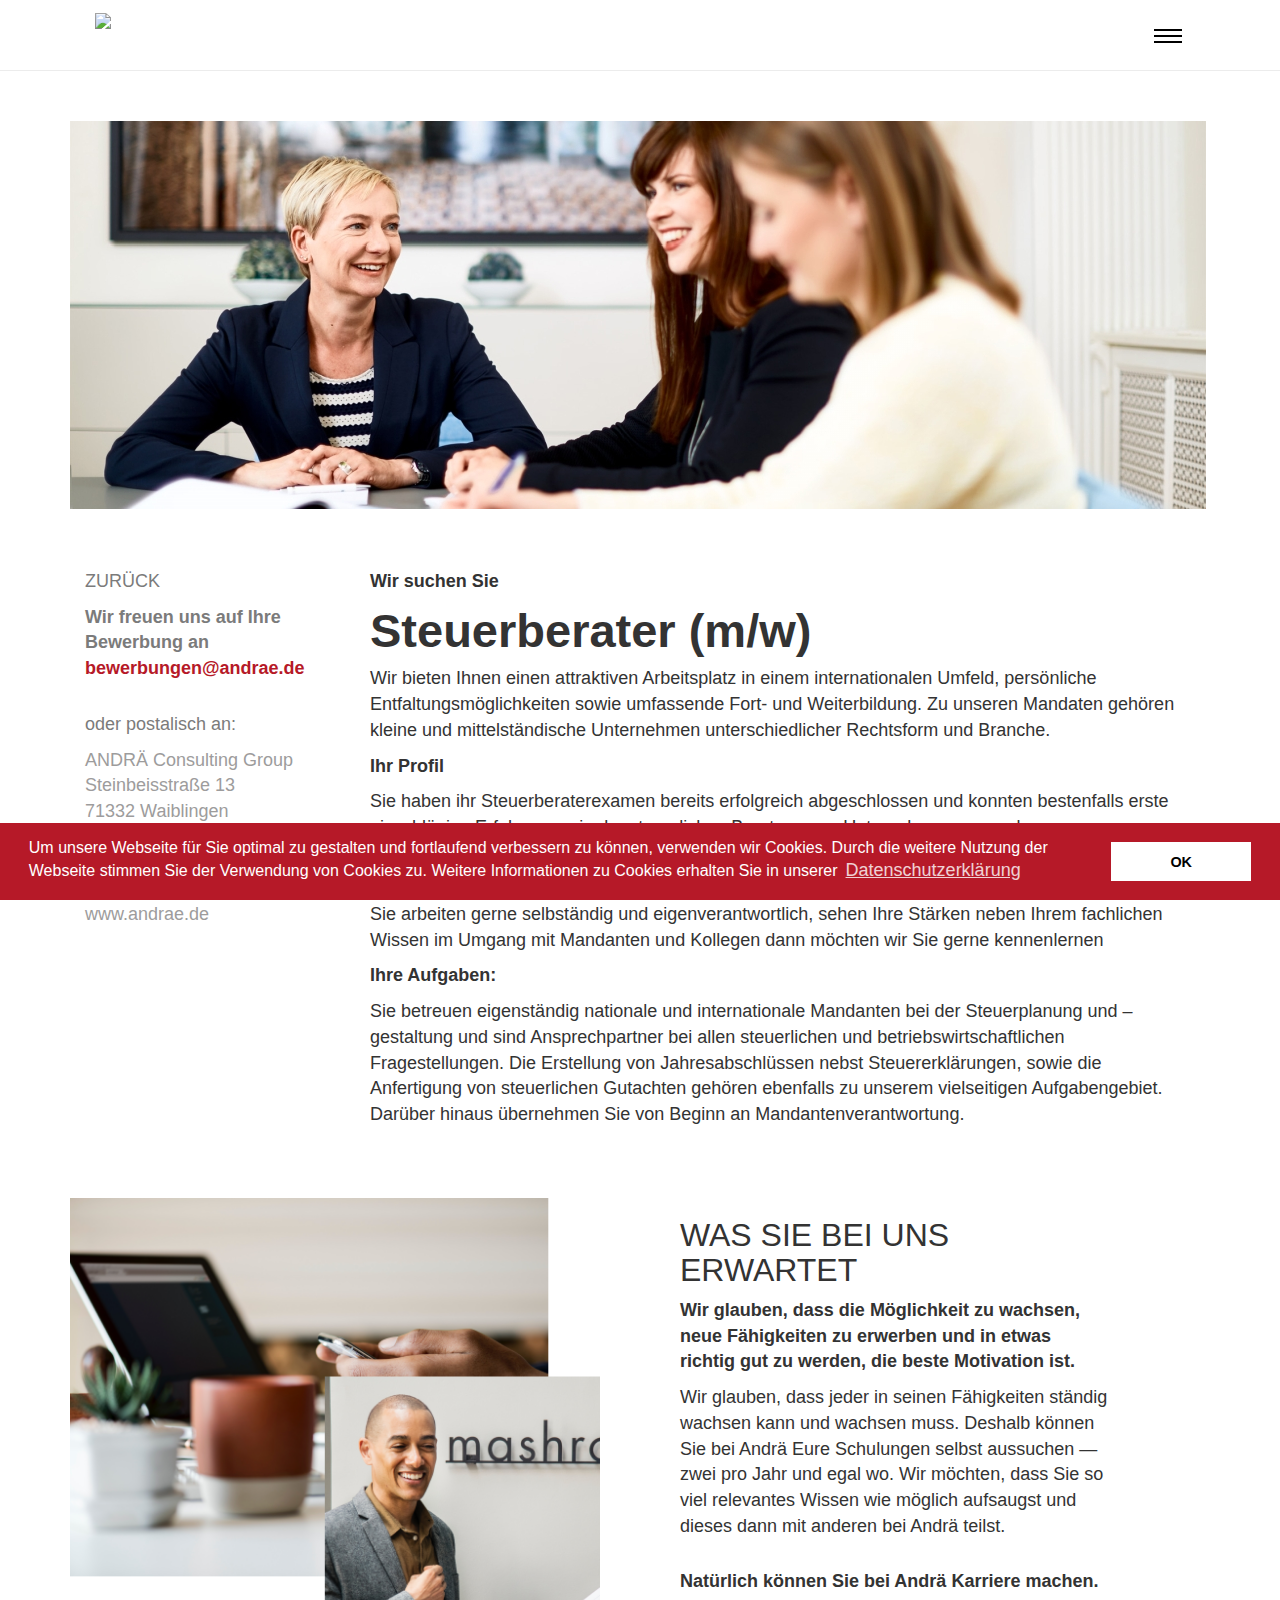
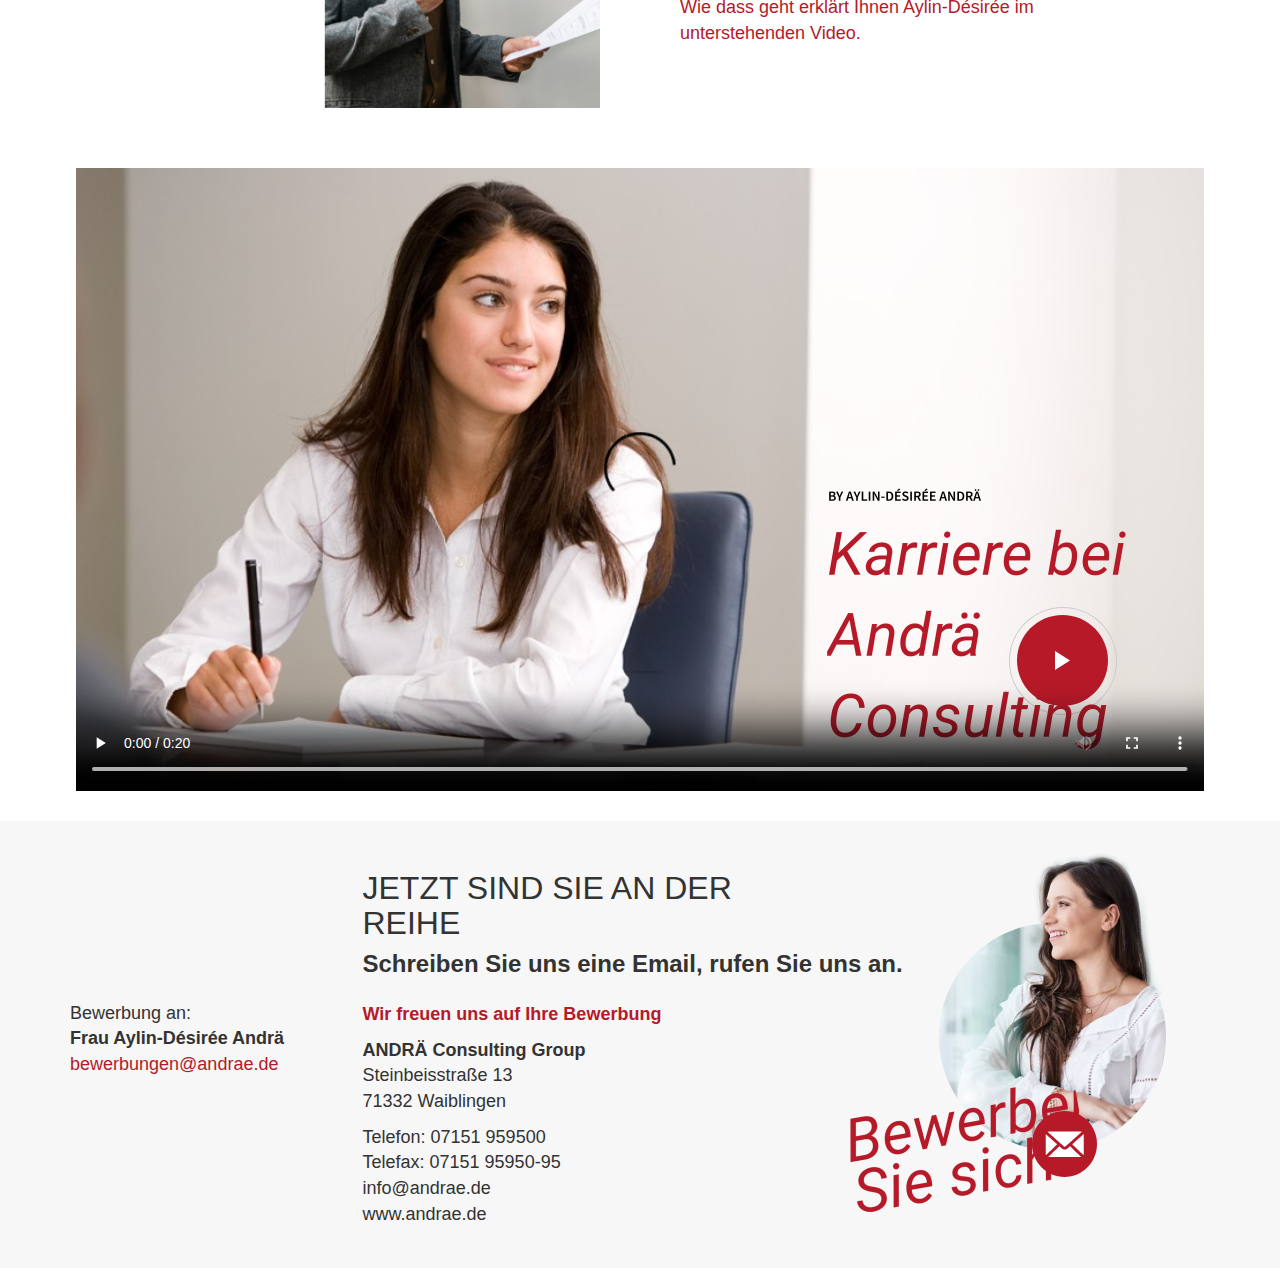
==== commit 8fbbd010: "done all" ====
--- a/andrae.de/andrae-group/karriere/page.html
+++ b/andrae.de/andrae-group/karriere/page.html
@@ -479,1389 +479,151 @@
                 </header>
             </div>
             <div id="SubPage" class="main-content">
-                <div class="headerBlock">
-                    <img src="../../fileadmin/user_upload/allgemein/headerBg.jpg" class="picture-bg">
-                    <div class="container">
-                        <div class="section-title text-center">
-                            <p>Karriere</p>
-                            <h1>Unser Team wächst. Wir würden uns freuen, wenn Sie sich uns anschließen.</h1>
-                            <h5>Wir freuen uns über Ihre Bewerbung </h5>
-                        </div>
-                    </div>
-
-                </div>
-                <div class="top-nav">
-                    <div class="container"> 
-                        <nav class="linksBlock">
-                            <a class="linksBlock__item active" href="#">UNSERE KULTUR </a>
-                            <a class="linksBlock__item" href="#">Karrierechancen</a>
-                            <a class="linksBlock__item" href="#"> Offene Stellen </a>
-                            <a class="linksBlock__item" href="#">Ausbildung</a>
-                            <!-- <a class="linksBlock__item" href="#">Stellen</a>
-                            <a class="linksBlock__item" href="#">KULTUR</a> -->
-                            <a class="linksBlock__item" href="#">Duale Hochschule</a>
-                    </nav>
-                    </div>
-                </div>
-                <div class="section section-1 container">
-                    <div class="row row--lg">
-                        <div class="col-lg-6">
-                            <img src="img/img-1.jpg" loading="lazy" alt="" class="res-i">
-                        </div>
-                        <div class="col-lg-6">
-                            <div class="section__content">
-
-                                <h2>UNSERE KULTUR</h2>
-                                <h5><strong>Wir investieren 17&nbsp;% unserer
-                                    Kapa&shy;zit&auml;ten in&nbsp;die Weiter&shy;bildung und
-                                    Weiter&shy;entwicklung unseres Teams.</strong></h5>
-                            <p>Bei der ANDR&Auml; Consulting Group finden Sie erfahrene Experten wie auch
-                                Berufseinsteiger, alle arbeiten Hand in&nbsp;Hand. Berufliche Qualifikation auf
-                                h&ouml;chstem Niveau sowie die Pers&ouml;nlichkeit sind im&nbsp;Berufsleben
-                                ma&szlig;gebliche Faktoren. Diese haben auch bei der Ausbildung des Nachwuchses
-                                in&nbsp;unserem Hause gro&szlig;e Bedeutung und werden gezielt gef&ouml;rdert. Damit
-                                wollen wir nicht nur den Anspr&uuml;chen unserer Mandanten, sondern auch denen
-                                an&nbsp;uns selbst gerecht werden. </p>
-                                <p><a href="#" class="text-danger"><strong>Aktuelle Stellenanzeigen anzeigen </strong></a></p>
-                            </div>
-                            </div>
-                    </div>
-                </div>
-                <div class="section container">
-                    <img src="img/center-img.jpg" loading="lazy" alt="" class="res-i">
+                 
+       
+                <div class="section  container">
+                    <img src="img/head-img.jpg" alt="">
                 </div>
                 
-                <div class="section section-2 container">
-                    <div class="section-2__content">
-                        <h2>Andrä als Arbeitgeber</h2>
-                        <h5><strong>Wir bieten Ihnen nicht nur einen Job, sondern die Möglichkeit, Ihre beruflichen und
-                                privaten Ziele in Einklang zu bringen.</strong></h5>
-                        <p><strong>Wir bieten Ihnen eine Vielzahl an attraktiven Angeboten</strong></p>
+                    <div class="container section">
+                    <div class="contact-data col-lg-3 col-md-3 hidden-sm hidden-xs">
+                        
+                        
+                        <p class="ttu">ZurüCk</p>
                         <p>
-                            – Flexibles und mobiles Arbeiten
-                            <br>
-                            – Vermittlungsservice für Kinderbetreuungsangebote
-                            <br>
-                            – Vergünstigungen für Mitarbeiter
-                            <br>
-                            – Freiräume für kreatives Arbeiten
-                            <br>
-                            – Genießen Sie individuelle Weiterbildungsmöglichkeiten
-                            <br>
-                            – Erhalten Sie eine sehr attraktive, leistungsgerechte Entlohnung.
+                            <strong>Wir freuen uns auf Ihre
+                                <br>
+                        Bewerbung an 
+                        <br>
+                        <a href="mailto:bewerbungen@andrae.de">bewerbungen@andrae.de</a></strong>
                         </p>
+
+                        <br> 
+
+                        <p>oder postalisch an:</p>
+ 
+                        <ul class="   ">ANDRÄ Consulting Group
+                            <li>Steinbeisstraße 13</li>
+                            <li>71332 Waiblingen</li>
+
+                            <li>Telefon: <a href="tel: +497151959500">07151 959500</a></li>
+                            <li>Telefax: <a href="fax: +4971519595095">07151 95950-95</a></li>
+
+                            <li><a href="mailto:info@andrae.de"> info@andrae.de</a></li>
+                            <li><a href="http://andrae.de/www.andrae.de">www.andrae.de</a></li>
+                        </ul>
+                       
                     </div>
+                    <div class="  col-lg-9 col-md-9  ">
+                        <p><strong>Wir suchen Sie</strong></p>
+                        <h1 class="text-left">Steuerberater (m/w)</h1>
+                        <p>Wir bieten Ihnen einen attraktiven Arbeitsplatz in einem internationalen Umfeld, persönliche
+                            Entfaltungsmöglichkeiten sowie umfassende Fort- und Weiterbildung. Zu unseren Mandaten
+                            gehören kleine und mittelständische Unternehmen unterschiedlicher Rechtsform und Branche.
+                        </p>
+                        <p><strong>Ihr Profil</strong></p>
+                        <p>Sie haben ihr Steuerberaterexamen bereits erfolgreich abgeschlossen und konnten bestenfalls
+                        erste einschlägige Erfahrungen in der steuerlichen Beratung von Unternehmen sammeln.
+                        <br>
+                        Ihre analytischen Fähigkeiten und Ihre schnelle Auffassungsgabe ermöglichen Ihnen eine schnelle
+                        Aufbereitung komplexer Sachverhalte.</p>
+                        <p> Sie arbeiten gerne selbständig und eigenverantwortlich, sehen Ihre Stärken neben Ihrem
+                        fachlichen Wissen im Umgang mit Mandanten und Kollegen dann möchten wir Sie gerne kennenlernen</p>
+
+                       
+                        <p><strong>Ihre Aufgaben:</strong></p>
+                        <p>Sie betreuen eigenständig nationale und internationale Mandanten bei der Steuerplanung und
+                            –gestaltung und sind Ansprechpartner bei allen steuerlichen und betriebswirtschaftlichen
+                            Fragestellungen. Die Erstellung von Jahresabschlüssen nebst Steuererklärungen, sowie die
+                            Anfertigung von steuerlichen Gutachten gehören ebenfalls zu unserem vielseitigen
+                            Aufgabengebiet. Darüber hinaus übernehmen Sie von Beginn an Mandantenverantwortung.</p>
+                    </div>
+                   
                 </div>
-                <div class="section container">
-                    <video    poster="img/poster.png" controls>
-                        <source src="video/video.mp4" loading="lazy" type="video/mp4" />
-                        <source src="video/video.ogv" loading="lazy" type="video/ogv" />
-                        <source src="video/video.webm" loading="lazy" type="video/webm" />
-                    </video>
-                </div>
-                <div class="section section-2 container">
-                    <div class="section-2__content">
-                        <h2>Aktuelle Stellenanzeigen</h2>
-                        <h5><strong>Wir suchen zur Verstärkung unseres wachsenden Teams zum nächstmöglichen
-                                Zeitpunkt.</strong></h5>
-                    
-                        <div class="panel-group" id="accordion-155">
-                            <div class="panel panel-default">
-                                <div class="panel-heading">
-                                    <h4 class="panel-title"><a role="button" data-toggle="collapse"
-                                            data-parent="#accordion-155" href="#collapse-157" aria-expanded="true"
-                                            aria-controls="collapse-157" class="accordion-toggle">Steuerberater
-                                            (m/w)</a></h4>
-                                </div>
-                                <div id="collapse-157" class="panel-collapse collapse " role="tabpanel">
-                                    <div class="panel-body">
-                                        <!--  CONTENT ELEMENT, uid:157/textmedia [begin] -->
-                                        <div id="c157" class="csc-default">
-                                            <div id="c157">
-
-
-
-
-
-
-                                                <div class="ce-textpic ce-right ce-intext">
-
-
-
-
-
-
-
-
-
-
-
-
-
-
-
-                                                    <div class="ce-bodytext">
-
-                                                        <p>Wir bieten Ihnen einen attraktiven Arbeitsplatz in einem
-                                                            internationalen Umfeld, persönliche
-                                                            Entfaltungsmöglichkeiten sowie umfassende Fort- und
-                                                            Weiterbildung. Zu unseren Mandaten gehören kleine und
-                                                            mittelständische Unternehmen unterschiedlicher
-                                                            Rechtsform und Branche.
-                                                        </p>
-                                                        <p>&nbsp;</p>
-                                                        <p><b>Ihre Aufgaben:</b><br />Sie betreuen eigenständig
-                                                            nationale und internationale Mandanten bei der
-                                                            Steuerplanung und –gestaltung und sind Ansprechpartner
-                                                            bei allen steuerlichen und betriebswirtschaftlichen
-                                                            Fragestellungen. Die Erstellung von Jahresabschlüssen
-                                                            nebst Steuererklärungen, sowie die Anfertigung von
-                                                            steuerlichen Gutachten gehören ebenfalls zu unserem
-                                                            vielseitigen Aufgabengebiet. Darüber hinaus übernehmen
-                                                            Sie von Beginn an Mandantenverantwortung.
-                                                        </p>
-                                                        <p>&nbsp;</p>
-                                                        <p><b>Ihr Profil:</b><br />Sie haben ihr Steuerberaterexamen
-                                                            bereits erfolgreich abgeschlossen und konnten
-                                                            bestenfalls erste einschlägige Erfahrungen in der
-                                                            steuerlichen Beratung von Unternehmen sammeln.&nbsp;
-                                                        </p>
-                                                        <p>Ihre analytischen Fähigkeiten und Ihre schnelle
-                                                            Auffassungsgabe ermöglichen Ihnen eine schnelle
-                                                            Aufbereitung komplexer Sachverhalte.
-                                                        </p>
-                                                        <p>Sie arbeiten gerne selbständig und eigenverantwortlich,
-                                                            sehen Ihre Stärken neben Ihrem fachlichen Wissen im
-                                                            Umgang mit Mandanten und Kollegen dann möchten wir Sie
-                                                            gerne kennenlernen.
-                                                        </p>
-                                                        <p>&nbsp;</p>
-                                                        <p>Wir freuen uns auf&nbsp;Ihre Bewerbung an&nbsp;<a
-                                                                href="mailto:bewerbungen@andrae.de"
-                                                                title="Opens internal link in current window"
-                                                                class="mail">bewerbungen@andrae.de</a>&nbsp;oder
-                                                            postalisch an:
-                                                        </p>
-                                                        <p><b>ANDRÄ Consulting Group</b><br />Frau Aylin-Désirée
-                                                            Andrä<br />Steinbeisstraße 13<br />71332
-                                                            Waiblingen&nbsp;</p>
-                                                    </div>
-
-
-                                                </div>
-
-
-
-
-                                            </div>
-
-                                        </div>
-                                        <!--  CONTENT ELEMENT, uid:157/textmedia [end] -->
-                                    </div>
-                                </div>
-                            </div>
-                            <div class="panel panel-default">
-                                <div class="panel-heading">
-                                    <h4 class="panel-title"><a role="button" data-toggle="collapse"
-                                            data-parent="#accordion-155" href="#collapse-161" aria-expanded="false"
-                                            aria-controls="collapse-161"
-                                            class="collapsed accordion-toggle">Steuerfachwirt (w/m)</a></h4>
-                                </div>
-                                <div id="collapse-161" class="panel-collapse collapse" role="tabpanel">
-                                    <div class="panel-body">
-                                        <!--  CONTENT ELEMENT, uid:161/textmedia [begin] -->
-                                        <div id="c161" class="csc-default">
-                                            <div id="c161">
-
-
-
-
-
-
-                                                <div class="ce-textpic ce-right ce-intext">
-
-                                                    <div class="ce-bodytext">
-
-                                                        <p>in Voll- oder Teilzeitanstellung.
-                                                        </p>
-                                                        <p>Wir bieten Ihnen einen attraktiven und modernen
-                                                            Arbeitsplatz in einem internationalen Umfeld mit jungen
-                                                            Kollegen und digitalen Arbeitsmethoden. Sie haben
-                                                            außerdem die Möglichkeit im Homeoffice zu arbeiten. Des
-                                                            Weiteren bieten wir umfassende Fort- und
-                                                            Weiterbildungen. Zu Ihrem Aufgabenbereich gehören
-                                                            insbesondere:</p>
-                                                        <ul>
-                                                            <li>Die Erstellung von Einkommensteuererklärungen
-                                                                nationaler und internationaler Mandanten</li>
-                                                            <li>Die Erstellung von Gewinnermittlungen sämtlicher
-                                                                Rechtsformen sowie der entsprechenden betrieblichen
-                                                                Steuererklärungen</li>
-                                                            <li>Betreuung und Unterstützung bei Außenprüfungen</li>
-                                                            <li>Laufende Betreuung von Mandanten</li>
-                                                            <li>Überwachung/Betreuung selbstbuchender Mandanten</li>
-                                                            <li>Betreuung von Auszubildenden</li>
-                                                        </ul>
-                                                        <p>Sie arbeiten gerne selbständig und eigenverantwortlich,
-                                                            sehen Ihre Stärken neben Ihrem fachlichen Wissen im
-                                                            Umgang mit Mandanten und Kollegen dann möchten wir Sie
-                                                            gerne kennenlernen.<br /><br />
-                                                        </p>
-                                                        <p>Wir freuen uns auf&nbsp;Ihre Bewerbung an&nbsp;<a
-                                                                href="mailto:bewerbungen@andrae.de"
-                                                                title="Opens internal link in current window"
-                                                                class="mail">bewerbungen@andrae.de</a>&nbsp;oder
-                                                            postalisch an:
-                                                        </p>
-                                                        <p><b>ANDRÄ Consulting Group</b><br />Frau Aylin-Désirée
-                                                            Andrä<br />Steinbeisstraße 13<br />71332 Waiblingen </p>
-                                                    </div>
-
-
-                                                </div>
-
-
-
-
-                                            </div>
-
-                                        </div>
-                                        <!--  CONTENT ELEMENT, uid:161/textmedia [end] -->
-                                    </div>
-                                </div>
-                            </div>
-                            <div class="panel panel-default">
-                                <div class="panel-heading">
-                                    <h4 class="panel-title"><a role="button" data-toggle="collapse"
-                                            data-parent="#accordion-155" href="#collapse-156" aria-expanded="false"
-                                            aria-controls="collapse-156"
-                                            class="collapsed accordion-toggle">Steuerfachangestellten (w/m)</a></h4>
-                                </div>
-                                <div id="collapse-156" class="panel-collapse collapse" role="tabpanel">
-                                    <div class="panel-body">
-                                        <!--  CONTENT ELEMENT, uid:156/textmedia [begin] -->
-                                        <div id="c156" class="csc-default">
-                                            <div id="c156">
-
-
-
-
-
-
-                                                <div class="ce-textpic ce-right ce-intext">
-
-
-
-
-
-
-
-
-
-
-
-
-
-
-
-                                                    <div class="ce-bodytext">
-
-                                                        <p>in Voll- oder Teilzeitanstellung.
-                                                        </p>
-                                                        <p>Wir bieten Ihnen einen attraktiven und modernen
-                                                            Arbeitsplatz in einem internationalen Umfeld mit jungen
-                                                            Kollegen und digitalen Arbeitsmethoden. Es besteht auch
-                                                            die Möglichkeit im Homeoffice zu arbeiten. Des Weiteren
-                                                            bieten wir umfassende Fort- und
-                                                            Weiterbildungsmöglichkeiten.
-                                                        </p>
-                                                        <p>Zu Ihrem Aufgabenbereich gehören insbesondere:</p>
-                                                        <ul>
-                                                            <li>Lohn- und Gehaltsabrechnungen</li>
-                                                            <li>Betreuung und Abwicklung laufender
-                                                                Finanzbuchhaltungen</li>
-                                                            <li>Betreuung selbstbuchender Mandanten</li>
-                                                            <li>Vorarbeiten und Mitwirkung bei
-                                                                Jahresabschlusserstellungen</li>
-                                                            <li>Betreuung und Unterstützung bei Außenprüfungen sowie
-                                                                Prüfungen durch die Sozialversicherungsträger</li>
-                                                        </ul>
-                                                        <p>Sie arbeiten gerne selbständig und eigenverantwortlich,
-                                                            sehen Ihre Stärken neben Ihrem fachlichen Wissen im
-                                                            Umgang mit Mandanten und Kollegen dann möchten wir Sie
-                                                            gerne kennenlernen.<br /><br />
-                                                        </p>
-                                                        <p>Wir freuen uns auf&nbsp;Ihre Bewerbung an&nbsp;<a
-                                                                href="mailto:bewerbungen@andrae.de"
-                                                                title="Opens internal link in current window"
-                                                                class="mail">bewerbungen@andrae.de</a>&nbsp;oder
-                                                            postalisch an:
-                                                        </p>
-                                                        <p><b>ANDRÄ Consulting Group</b><br />Frau Aylin-Désirée
-                                                            Andrä<br />Steinbeisstraße 13<br />71332 Waiblingen </p>
-                                                        <div></div>
-                                                    </div>
-
-
-                                                </div>
-
-
-
-
-                                            </div>
-
-                                        </div>
-                                        <!--  CONTENT ELEMENT, uid:156/textmedia [end] -->
-                                    </div>
-                                </div>
-                            </div>
-                            <div class="panel panel-default">
-                                <div class="panel-heading">
-                                    <h4 class="panel-title"><a role="button" data-toggle="collapse"
-                                            data-parent="#accordion-155" href="#collapse-476" aria-expanded="false"
-                                            aria-controls="collapse-476"
-                                            class="collapsed accordion-toggle">Büromanagement (w/m)</a></h4>
-                                </div>
-                                <div id="collapse-476" class="panel-collapse collapse" role="tabpanel">
-                                    <div class="panel-body">
-                                        <!--  CONTENT ELEMENT, uid:476/textmedia [begin] -->
-                                        <div id="c476" class="csc-default">
-                                            <div id="c476">
-
-
-                                                <h2>Büromanagement (w/m)</h2>
-
-
-                                                <div class="ce-textpic ce-right ce-intext">
-
-                                                    <div class="ce-bodytext">
-
-                                                        <div id="c157" class="csc-default">
-                                                            <div id="c157">
-                                                                <div class="ce-textpic ce-right ce-intext">
-                                                                    <div class="ce-bodytext">
-                                                                        <p>Wir bieten Ihnen einen attraktiven
-                                                                            Arbeitsplatz in einem internationalen
-                                                                            Umfeld, persönliche
-                                                                            Entfaltungsmöglichkeiten sowie
-                                                                            umfassende Fort- und Weiterbildung. Zu
-                                                                            unseren Mandaten gehören kleine und
-                                                                            mittelständische Unternehmen
-                                                                            unterschiedlicher Rechtsform und
-                                                                            Branche.
-                                                                        </p>
-                                                                        <p>&nbsp;</p>
-                                                                        <p><b>Ihre Aufgaben:</b><br />Assistenz der
-                                                                            Geschäftsleitung und alle anfallenden
-                                                                            Bürotätigkeiten.
-                                                                        </p>
-                                                                        <p>&nbsp;</p>
-                                                                        <p><b>Ihr Profil:</b><br />Abgeschlossene
-                                                                            Berfusausbildung im Büromanagement.
-                                                                        </p>
-                                                                        <p>&nbsp;</p>
-                                                                        <p>Wir freuen uns auf&nbsp;Ihre Bewerbung
-                                                                            an&nbsp;<a
-                                                                                href="mailto:bewerbungen@andrae.de"
-                                                                                title="Opens internal link in current window"
-                                                                                class="mail">bewerbungen@andrae.de</a>&nbsp;oder
-                                                                            postalisch an:
-                                                                        </p>
-                                                                        <p><b>ANDRÄ Consulting Group</b><br />Frau
-                                                                            Aylin-Désirée Andrä<br />Steinbeisstraße
-                                                                            13<br />71332 Waiblingen&nbsp;</p>
-                                                                    </div>
-                                                                </div>
-                                                            </div>
-                                                        </div>
-                                                    </div>
-
-
-                                                </div>
-
-
-
-
-                                            </div>
-
-                                        </div>
-                                        <!--  CONTENT ELEMENT, uid:476/textmedia [end] -->
-                                    </div>
-                                </div>
-                            </div>
+            </div>
+            <!-- page content -->
+<!-- =================================== -->
+             <div class="section container">
+                 <div class="row row--lg">
+                     <div class="col-md-6">
+                         <img src="img/img-3.png" loading="lazy" alt="" class="res-i">
+                     </div>
+                     <div class="col-md-6">
+                         <div class="section__content">
+                         <h2>Was Sie bei uns erwartet</h2>
+                         <p><strong>Wir glauben, dass die Möglichkeit zu wachsen, neue Fähigkeiten zu erwerben und in
+                                 etwas richtig gut zu werden, die beste Motivation ist.</strong></p>
+                         <p>Wir glauben, dass jeder in seinen Fähigkeiten ständig wachsen kann und wachsen muss. Deshalb
+                             können Sie bei Andrä Eure Schulungen selbst aussuchen — zwei pro Jahr und egal wo. Wir
+                             möchten, dass Sie so viel relevantes Wissen wie möglich aufsaugst und dieses dann mit
+                             anderen bei Andrä teilst.
+
+                             
+                             </p>
+                             <br>
+                         <p>
+                             <strong>Natürlich können Sie bei Andrä Karriere machen.</strong>
+                             <br>
+                             <a href="#">Wie dass geht erklärt Ihnen Aylin-Désirée im unterstehenden
+                                 Video.</a> 
+                         </p>
+                      </div>
+                     </div>
+                 </div>
+
+             </div>
+
+            <div class="section container">
+                 <div class="video-wrap">
+                <video poster="img/poster.png" controls>
+                    <source src="video/video.mp4" loading="lazy" type="video/mp4" />
+                    <source src="video/video.ogv" loading="lazy" type="video/ogv" />
+                    <source src="video/video.webm" loading="lazy" type="video/webm" />
+                </video></div>
+            </div>
+            <div class="new-footer section">
+                <div class="container">
+                    <div class="row">
+                        <div class="col-lg-3 col-xs-12 new-footer__col">
+                            <p>Bewerbung an:
+                                <br>
+                                <strong>Frau Aylin-Désirée Andrä</strong>
+                                <br>
+                                <a href="mailto:bewerbungen@andrae.de">bewerbungen@andrae.de</a>
+                            </p>
+                        </div>
+                        <div class="col-lg-5 col-sm-7  col-xs-12">
+                            <h2>Jetzt sind Sie an der Reihe</h2>
+                            <h5><strong>Schreiben Sie uns eine Email, rufen Sie uns an.</strong></h5>
+                            <p class="text-red "><strong>Wir freuen uns auf Ihre Bewerbung</strong></p>
+                            <p>
+                                <strong>ANDRÄ Consulting Group</strong>
+                                <br>
+                                Steinbeisstraße 13
+                                <br>
+                                71332 Waiblingen
+                            </p>
+                            <p>
+                                Telefon: 07151 959500
+                                <br>
+                                Telefax: 07151 95950-95
+                                <br>
+                                info@andrae.de
+                                <br>
+                                www.andrae.de
+
+                            </p>
+
+
+
+                        </div>
+                        <div class="col-lg-4 col-sm-5 col-xs-12">
+                            <a href="mailto:bewerbungen@andrae.de">
+                                <img src="img/mail-img.png" loading="lazy" alt="" class="res-i">
+                            </a>
                         </div>
                     </div>
                 </div>
-                <div class="section container">
-                    <img src="img/center-img2.jpg" loading="lazy" alt="" class="res-i">
-                </div>
-                <div class="section container">
-                    <div class="row row--lg">
-                        <div class="col-lg-6">
-                            <img src="img/img-3.png" loading="lazy" alt="" class="res-i">
-                        </div>
-                        <div class="col-lg-6">
-                            <h2>Ausbildung</h2>
-                            <h5><strong>EIN GUTER START INS BERUFSLEBEN</strong></h5>
-                            <p><strong>Wie läuft die Ausbildung bei uns ab?</strong></p>
-                            <p>
-                                – Ab tag 1 gehts fachlich bei uns los
-                                <br>
-                                – Du bekomsmt einen persönlichen Betreuer
-                                <br>
-                                – Brücke zwischen Lerninhalten, Umsetzung ins Praktische
-                                <br>
-                                – Wie viele Auszubildenen hatten wir schon.
-                            </p>
-                            <br>
-                            <br> 
-                            <div class="panel-group" id="accordion-155">
-                                <div class="panel panel-default">
-                                    <div class="panel-heading">
-                                        <h4 class="panel-title"><a role="button" data-toggle="collapse"
-                                                data-parent="#accordion-155" href="#collapse-157a" aria-expanded="true"
-                                                aria-controls="collapse-157a" class="accordion-toggle">Kauffmann/frau
-                                                Büromanagement</a></h4>
-                                    </div>
-                                    <div id="collapse-157a" class="panel-collapse collapse " role="tabpanel">
-                                        <div class="panel-body">
-                                            <!--  CONTENT ELEMENT, uid:157/textmedia [begin] -->
-                                            <div id="c157" class="csc-default">
-                                                <div id="c157"> 
-                                                    <div class="ce-textpic ce-right ce-intext"> 
-
-                                                        <div class="ce-bodytext">
-
-                                                            <p>Wir bieten Ihnen einen attraktiven Arbeitsplatz in einem
-                                                                internationalen Umfeld, persönliche
-                                                                Entfaltungsmöglichkeiten sowie umfassende Fort- und
-                                                                Weiterbildung. Zu unseren Mandaten gehören kleine und
-                                                                mittelständische Unternehmen unterschiedlicher
-                                                                Rechtsform und Branche.
-                                                            </p>
-                                                            <p>&nbsp;</p>
-                                                            <p><b>Ihre Aufgaben:</b><br />Sie betreuen eigenständig
-                                                                nationale und internationale Mandanten bei der
-                                                                Steuerplanung und –gestaltung und sind Ansprechpartner
-                                                                bei allen steuerlichen und betriebswirtschaftlichen
-                                                                Fragestellungen. Die Erstellung von Jahresabschlüssen
-                                                                nebst Steuererklärungen, sowie die Anfertigung von
-                                                                steuerlichen Gutachten gehören ebenfalls zu unserem
-                                                                vielseitigen Aufgabengebiet. Darüber hinaus übernehmen
-                                                                Sie von Beginn an Mandantenverantwortung.
-                                                            </p>
-                                                            <p>&nbsp;</p>
-                                                            <p><b>Ihr Profil:</b><br />Sie haben ihr Steuerberaterexamen
-                                                                bereits erfolgreich abgeschlossen und konnten
-                                                                bestenfalls erste einschlägige Erfahrungen in der
-                                                                steuerlichen Beratung von Unternehmen sammeln.&nbsp;
-                                                            </p>
-                                                            <p>Ihre analytischen Fähigkeiten und Ihre schnelle
-                                                                Auffassungsgabe ermöglichen Ihnen eine schnelle
-                                                                Aufbereitung komplexer Sachverhalte.
-                                                            </p>
-                                                            <p>Sie arbeiten gerne selbständig und eigenverantwortlich,
-                                                                sehen Ihre Stärken neben Ihrem fachlichen Wissen im
-                                                                Umgang mit Mandanten und Kollegen dann möchten wir Sie
-                                                                gerne kennenlernen.
-                                                            </p>
-                                                            <p>&nbsp;</p>
-                                                            <p>Wir freuen uns auf&nbsp;Ihre Bewerbung an&nbsp;<a
-                                                                    href="mailto:bewerbungen@andrae.de"
-                                                                    title="Opens internal link in current window"
-                                                                    class="mail">bewerbungen@andrae.de</a>&nbsp;oder
-                                                                postalisch an:
-                                                            </p>
-                                                            <p><b>ANDRÄ Consulting Group</b><br />Frau Aylin-Désirée
-                                                                Andrä<br />Steinbeisstraße 13<br />71332
-                                                                Waiblingen&nbsp;</p>
-                                                        </div>
-
-
-                                                    </div>
-
-
-
-
-                                                </div>
-
-                                            </div>
-                                            <!--  CONTENT ELEMENT, uid:157/textmedia [end] -->
-                                        </div>
-                                    </div>
-                                </div>
-                               
-                                <div class="panel panel-default">
-                                    <div class="panel-heading">
-                                        <h4 class="panel-title"><a role="button" data-toggle="collapse"
-                                                data-parent="#accordion-155" href="#collapse-157a" aria-expanded="true"
-                                                aria-controls="collapse-157aa"
-                                                class="accordion-toggle">Steuerfachangestellter</a></h4>
-                                    </div>
-                                    <div id="collapse-157aa" class="panel-collapse collapse " role="tabpanel">
-                                        <div class="panel-body">
-                                            <!--  CONTENT ELEMENT, uid:157/textmedia [begin] -->
-                                            <div id="c157" class="csc-default">
-                                                <div id="c157">
-
-
-
-
-
-
-                                                    <div class="ce-textpic ce-right ce-intext">
-
-
-
-
-
-
-
-
-
-
-
-
-
-
-
-                                                        <div class="ce-bodytext">
-
-                                                            <p>Wir bieten Ihnen einen attraktiven Arbeitsplatz in einem
-                                                                internationalen Umfeld, persönliche
-                                                                Entfaltungsmöglichkeiten sowie umfassende Fort- und
-                                                                Weiterbildung. Zu unseren Mandaten gehören kleine und
-                                                                mittelständische Unternehmen unterschiedlicher
-                                                                Rechtsform und Branche.
-                                                            </p>
-                                                            <p>&nbsp;</p>
-                                                            <p><b>Ihre Aufgaben:</b><br />Sie betreuen eigenständig
-                                                                nationale und internationale Mandanten bei der
-                                                                Steuerplanung und –gestaltung und sind Ansprechpartner
-                                                                bei allen steuerlichen und betriebswirtschaftlichen
-                                                                Fragestellungen. Die Erstellung von Jahresabschlüssen
-                                                                nebst Steuererklärungen, sowie die Anfertigung von
-                                                                steuerlichen Gutachten gehören ebenfalls zu unserem
-                                                                vielseitigen Aufgabengebiet. Darüber hinaus übernehmen
-                                                                Sie von Beginn an Mandantenverantwortung.
-                                                            </p>
-                                                            <p>&nbsp;</p>
-                                                            <p><b>Ihr Profil:</b><br />Sie haben ihr Steuerberaterexamen
-                                                                bereits erfolgreich abgeschlossen und konnten
-                                                                bestenfalls erste einschlägige Erfahrungen in der
-                                                                steuerlichen Beratung von Unternehmen sammeln.&nbsp;
-                                                            </p>
-                                                            <p>Ihre analytischen Fähigkeiten und Ihre schnelle
-                                                                Auffassungsgabe ermöglichen Ihnen eine schnelle
-                                                                Aufbereitung komplexer Sachverhalte.
-                                                            </p>
-                                                            <p>Sie arbeiten gerne selbständig und eigenverantwortlich,
-                                                                sehen Ihre Stärken neben Ihrem fachlichen Wissen im
-                                                                Umgang mit Mandanten und Kollegen dann möchten wir Sie
-                                                                gerne kennenlernen.
-                                                            </p>
-                                                            <p>&nbsp;</p>
-                                                            <p>Wir freuen uns auf&nbsp;Ihre Bewerbung an&nbsp;<a
-                                                                    href="mailto:bewerbungen@andrae.de"
-                                                                    title="Opens internal link in current window"
-                                                                    class="mail">bewerbungen@andrae.de</a>&nbsp;oder
-                                                                postalisch an:
-                                                            </p>
-                                                            <p><b>ANDRÄ Consulting Group</b><br />Frau Aylin-Désirée
-                                                                Andrä<br />Steinbeisstraße 13<br />71332
-                                                                Waiblingen&nbsp;</p>
-                                                        </div>
-
-
-                                                    </div>
-
-
-
-
-                                                </div>
-
-                                            </div>
-                                            <!--  CONTENT ELEMENT, uid:157/textmedia [end] -->
-                                        </div>
-                                    </div>
-                                </div>
-                               
-                            </div>
-                            <p>
-                                <strong> <a href="#">Wir freuen uns über Ihre Bewerbung</a></strong>
-                                
-                            </p>
-                            <p>
-                                Bewerbung an Frau Aylin-Désirée Andrä
-                                <br>
-                                <a href="#">bewerbungen@andrae.de</a>
-                            </p>
-                        </div>
-                    </div>
-                    
-                </div>
-                <div class="section container">
-                    <video poster="img/poster2.png" controls>
-                        <source src="video/video.mp4" loading="lazy" type="video/mp4" />
-                        <source src="video/video.ogv" loading="lazy" type="video/ogv" />
-                        <source src="video/video.webm" loading="lazy" type="video/webm" />
-                    </video>
-                </div>
-                <div class="section section-2 container">
-                    <div class="section-2__content">
-                        <h2>Duales Studium mit Andrä</h2>
-                        <h5><strong>Wir begleiten Sie als starker Partner durch Ihr Studium</strong></h5>
-                        <p>
-                            – Inhalte der Dualen Hoschule werden in die Praxis umgesetzt
-                            <br>
-                            – Wir unterstützen dich bei deinen Studienarbeiten und bei deinem Bachelor
-                            <br>
-                            – Legen die Grundlage für deine Karriere 
-                        </p>
-                        <p><strong>Du bist nicht alleine! Wir nehmen immer 2 Studenten auf</strong></p>
-                    </div>
-                </div>
-                <div class="section container">
-                    <video poster="img/poster3.png" controls>
-                        <source src="video/video.mp4" loading="lazy" type="video/mp4" />
-                        <source src="video/video.ogv" loading="lazy" type="video/ogv" />
-                        <source src="video/video.webm" loading="lazy" type="video/webm" />
-                    </video>
-                </div>
-
-                <div class="section container">
-                    <div class="row row--lg">
-                        <div class="col-lg-6">
-                            <img src="img/img-3.png" loading="lazy" alt="" class="res-i">
-                        </div>
-                        <div class="col-lg-6">
-                            <h2>Bewerben Sie sich für einen Studienplatz für 2020!</h2> 
-                            <p><strong>Lorem Ipsum sit dolor</strong></p>
-                            <p>Die vier Bereiche Steuern, Wirtschaftsrecht, Rechnungswesen/Controlling/Finanzen und
-                                Prüfungswesen bilden den Kern des Studiengangs „Rechnungswesen, Steuern und
-                                Wirtschaftsrecht“ (RSW) an der DHBW Stuttgart. Er bereitet qualifizierten
-                                Führungskräftenachwuchs gezielt auf die Bedürfnisse von Steuer- bzw. Wirtschaftsprüfern
-                                bzw. die funktional ausgerichteten Bedürfnisse von Industrie-, Handels- und
-                                Dienstleistungsunternehmen vor.</p>
-                            <br>
-                            <br>
-                            <div class="panel-group" id="accordion-155">
-                                <div class="panel panel-default">
-                                    <div class="panel-heading">
-                                        <h4 class="panel-title"><a role="button" data-toggle="collapse"
-                                                data-parent="#accordion-155" href="#collapse-157ab" aria-expanded="true"
-                                                aria-controls="collapse-157ab"
-                                                class="accordion-toggle">Steuerberatungsbranche</a></h4>
-                                    </div>
-                                    <div id="collapse-157ab" class="panel-collapse collapse " role="tabpanel">
-                                        <div class="panel-body">
-                                            <!--  CONTENT ELEMENT, uid:157/textmedia [begin] -->
-                                            <div id="c157" class="csc-default">
-                                                <div id="c157">
-                                                    <div class="ce-textpic ce-right ce-intext">
-
-                                                        <div class="ce-bodytext">
-
-                                                            <p>Wir bieten Ihnen einen attraktiven Arbeitsplatz in einem
-                                                                internationalen Umfeld, persönliche
-                                                                Entfaltungsmöglichkeiten sowie umfassende Fort- und
-                                                                Weiterbildung. Zu unseren Mandaten gehören kleine und
-                                                                mittelständische Unternehmen unterschiedlicher
-                                                                Rechtsform und Branche.
-                                                            </p>
-                                                            <p>&nbsp;</p>
-                                                            <p><b>Ihre Aufgaben:</b><br />Sie betreuen eigenständig
-                                                                nationale und internationale Mandanten bei der
-                                                                Steuerplanung und –gestaltung und sind Ansprechpartner
-                                                                bei allen steuerlichen und betriebswirtschaftlichen
-                                                                Fragestellungen. Die Erstellung von Jahresabschlüssen
-                                                                nebst Steuererklärungen, sowie die Anfertigung von
-                                                                steuerlichen Gutachten gehören ebenfalls zu unserem
-                                                                vielseitigen Aufgabengebiet. Darüber hinaus übernehmen
-                                                                Sie von Beginn an Mandantenverantwortung.
-                                                            </p>
-                                                            <p>&nbsp;</p>
-                                                            <p><b>Ihr Profil:</b><br />Sie haben ihr Steuerberaterexamen
-                                                                bereits erfolgreich abgeschlossen und konnten
-                                                                bestenfalls erste einschlägige Erfahrungen in der
-                                                                steuerlichen Beratung von Unternehmen sammeln.&nbsp;
-                                                            </p>
-                                                            <p>Ihre analytischen Fähigkeiten und Ihre schnelle
-                                                                Auffassungsgabe ermöglichen Ihnen eine schnelle
-                                                                Aufbereitung komplexer Sachverhalte.
-                                                            </p>
-                                                            <p>Sie arbeiten gerne selbständig und eigenverantwortlich,
-                                                                sehen Ihre Stärken neben Ihrem fachlichen Wissen im
-                                                                Umgang mit Mandanten und Kollegen dann möchten wir Sie
-                                                                gerne kennenlernen.
-                                                            </p>
-                                                            <p>&nbsp;</p>
-                                                            <p>Wir freuen uns auf&nbsp;Ihre Bewerbung an&nbsp;<a
-                                                                    href="mailto:bewerbungen@andrae.de"
-                                                                    title="Opens internal link in current window"
-                                                                    class="mail">bewerbungen@andrae.de</a>&nbsp;oder
-                                                                postalisch an:
-                                                            </p>
-                                                            <p><b>ANDRÄ Consulting Group</b><br />Frau Aylin-Désirée
-                                                                Andrä<br />Steinbeisstraße 13<br />71332
-                                                                Waiblingen&nbsp;</p>
-                                                        </div>
-
-
-                                                    </div>
-
-
-
-
-                                                </div>
-
-                                            </div>
-                                            <!--  CONTENT ELEMENT, uid:157/textmedia [end] -->
-                                        </div>
-                                    </div>
-                                </div>
-
-                                <div class="panel panel-default">
-                                    <div class="panel-heading">
-                                        <h4 class="panel-title"><a role="button" data-toggle="collapse"
-                                                data-parent="#accordion-155" href="#collapse-157abb" aria-expanded="true"
-                                                aria-controls="collapse-157abb"
-                                                class="accordion-toggle">Wirtschaftsbranche</a></h4>
-                                    </div>
-                                    <div id="collapse-157abb" class="panel-collapse collapse " role="tabpanel">
-                                        <div class="panel-body">
-                                            <!--  CONTENT ELEMENT, uid:157/textmedia [begin] -->
-                                            <div id="c157" class="csc-default">
-                                                <div id="c157">
-
-
-
-
-
-
-                                                    <div class="ce-textpic ce-right ce-intext">
-
-
-
-
-
-
-
-
-
-
-
-
-
-
-
-                                                        <div class="ce-bodytext">
-
-                                                            <p>Wir bieten Ihnen einen attraktiven Arbeitsplatz in einem
-                                                                internationalen Umfeld, persönliche
-                                                                Entfaltungsmöglichkeiten sowie umfassende Fort- und
-                                                                Weiterbildung. Zu unseren Mandaten gehören kleine und
-                                                                mittelständische Unternehmen unterschiedlicher
-                                                                Rechtsform und Branche.
-                                                            </p>
-                                                            <p>&nbsp;</p>
-                                                            <p><b>Ihre Aufgaben:</b><br />Sie betreuen eigenständig
-                                                                nationale und internationale Mandanten bei der
-                                                                Steuerplanung und –gestaltung und sind Ansprechpartner
-                                                                bei allen steuerlichen und betriebswirtschaftlichen
-                                                                Fragestellungen. Die Erstellung von Jahresabschlüssen
-                                                                nebst Steuererklärungen, sowie die Anfertigung von
-                                                                steuerlichen Gutachten gehören ebenfalls zu unserem
-                                                                vielseitigen Aufgabengebiet. Darüber hinaus übernehmen
-                                                                Sie von Beginn an Mandantenverantwortung.
-                                                            </p>
-                                                            <p>&nbsp;</p>
-                                                            <p><b>Ihr Profil:</b><br />Sie haben ihr Steuerberaterexamen
-                                                                bereits erfolgreich abgeschlossen und konnten
-                                                                bestenfalls erste einschlägige Erfahrungen in der
-                                                                steuerlichen Beratung von Unternehmen sammeln.&nbsp;
-                                                            </p>
-                                                            <p>Ihre analytischen Fähigkeiten und Ihre schnelle
-                                                                Auffassungsgabe ermöglichen Ihnen eine schnelle
-                                                                Aufbereitung komplexer Sachverhalte.
-                                                            </p>
-                                                            <p>Sie arbeiten gerne selbständig und eigenverantwortlich,
-                                                                sehen Ihre Stärken neben Ihrem fachlichen Wissen im
-                                                                Umgang mit Mandanten und Kollegen dann möchten wir Sie
-                                                                gerne kennenlernen.
-                                                            </p>
-                                                            <p>&nbsp;</p>
-                                                            <p>Wir freuen uns auf&nbsp;Ihre Bewerbung an&nbsp;<a
-                                                                    href="mailto:bewerbungen@andrae.de"
-                                                                    title="Opens internal link in current window"
-                                                                    class="mail">bewerbungen@andrae.de</a>&nbsp;oder
-                                                                postalisch an:
-                                                            </p>
-                                                            <p><b>ANDRÄ Consulting Group</b><br />Frau Aylin-Désirée
-                                                                Andrä<br />Steinbeisstraße 13<br />71332
-                                                                Waiblingen&nbsp;</p>
-                                                        </div>
-
-
-                                                    </div>
-
-
-
-
-                                                </div>
-
-                                            </div>
-                                            <!--  CONTENT ELEMENT, uid:157/textmedia [end] -->
-                                        </div>
-                                    </div>
-                                </div>
-                                <div class="panel panel-default">
-                                    <div class="panel-heading">
-                                        <h4 class="panel-title"><a role="button" data-toggle="collapse"
-                                                data-parent="#accordion-155" href="#collapse-157abbb" aria-expanded="true"
-                                                aria-controls="collapse-157abbb"
-                                                class="accordion-toggle">Steuer- und Rechnungswesenabteilungen von
-                                                Unternehmen unterschiedlicher Branchen als sog. Syndikussteuerberater</a></h4>
-                                    </div>
-                                    <div id="collapse-157abbb" class="panel-collapse collapse " role="tabpanel">
-                                        <div class="panel-body">
-                                            <!--  CONTENT ELEMENT, uid:157/textmedia [begin] -->
-                                            <div id="c157" class="csc-default">
-                                                <div id="c157">
-
-
-
-
-
-
-                                                    <div class="ce-textpic ce-right ce-intext">
-
-
-
-
-
-
-
-
-
-
-
-
-
-
-
-                                                        <div class="ce-bodytext">
-
-                                                            <p>Wir bieten Ihnen einen attraktiven Arbeitsplatz in einem
-                                                                internationalen Umfeld, persönliche
-                                                                Entfaltungsmöglichkeiten sowie umfassende Fort- und
-                                                                Weiterbildung. Zu unseren Mandaten gehören kleine und
-                                                                mittelständische Unternehmen unterschiedlicher
-                                                                Rechtsform und Branche.
-                                                            </p>
-                                                            <p>&nbsp;</p>
-                                                            <p><b>Ihre Aufgaben:</b><br />Sie betreuen eigenständig
-                                                                nationale und internationale Mandanten bei der
-                                                                Steuerplanung und –gestaltung und sind Ansprechpartner
-                                                                bei allen steuerlichen und betriebswirtschaftlichen
-                                                                Fragestellungen. Die Erstellung von Jahresabschlüssen
-                                                                nebst Steuererklärungen, sowie die Anfertigung von
-                                                                steuerlichen Gutachten gehören ebenfalls zu unserem
-                                                                vielseitigen Aufgabengebiet. Darüber hinaus übernehmen
-                                                                Sie von Beginn an Mandantenverantwortung.
-                                                            </p>
-                                                            <p>&nbsp;</p>
-                                                            <p><b>Ihr Profil:</b><br />Sie haben ihr Steuerberaterexamen
-                                                                bereits erfolgreich abgeschlossen und konnten
-                                                                bestenfalls erste einschlägige Erfahrungen in der
-                                                                steuerlichen Beratung von Unternehmen sammeln.&nbsp;
-                                                            </p>
-                                                            <p>Ihre analytischen Fähigkeiten und Ihre schnelle
-                                                                Auffassungsgabe ermöglichen Ihnen eine schnelle
-                                                                Aufbereitung komplexer Sachverhalte.
-                                                            </p>
-                                                            <p>Sie arbeiten gerne selbständig und eigenverantwortlich,
-                                                                sehen Ihre Stärken neben Ihrem fachlichen Wissen im
-                                                                Umgang mit Mandanten und Kollegen dann möchten wir Sie
-                                                                gerne kennenlernen.
-                                                            </p>
-                                                            <p>&nbsp;</p>
-                                                            <p>Wir freuen uns auf&nbsp;Ihre Bewerbung an&nbsp;<a
-                                                                    href="mailto:bewerbungen@andrae.de"
-                                                                    title="Opens internal link in current window"
-                                                                    class="mail">bewerbungen@andrae.de</a>&nbsp;oder
-                                                                postalisch an:
-                                                            </p>
-                                                            <p><b>ANDRÄ Consulting Group</b><br />Frau Aylin-Désirée
-                                                                Andrä<br />Steinbeisstraße 13<br />71332
-                                                                Waiblingen&nbsp;</p>
-                                                        </div>
-
-
-                                                    </div>
-
-
-
-
-                                                </div>
-
-                                            </div>
-                                            <!--  CONTENT ELEMENT, uid:157/textmedia [end] -->
-                                        </div>
-                                    </div>
-                                </div>
-
-                            </div>
-                           
-                        </div>
-                    </div>
-
-                </div>
-
-                <div class="section section-2 section-final container">
-                    <div class="section-2__content">
-                        <h2>Als Absolvent und Absolventin Verantwortungsvolle Aufgaben</h2>
-                        <h5><strong>im Rahmen des Steuerrechts, des Finanz- und Rechnungswesens sowie des Prüfungswesens
-                            </strong></h5>
-                        <p><strong>Wir bieten Ihnen eine Vielzahl an attraktiven Angeboten</strong></p>
-                        <p>Die Absolventen und Absolventinnen des Studiengangs RSW – Steuern und Prüfungswesen
-                            übernehmen in Steuerberatungs- und Wirtschaftsprüfungskanzleien und -gesellschaften sowie in
-                            anderen Unternehmen unterschiedlicher Branchen verantwortungsvolle Aufgaben im Rahmen des
-                            Steuerrechts, des Finanz- und Rechnungswesens sowie des Prüfungswesens und bewältigen diese
-                            erfolgreich.Haben Sie Interesse daran, mit uns gemeinsam diesen Studiengang zu absolvieren?
-                            Das duale Studium ist unterteilt in sogenannte Praxis- und Theoriephasen. Während der
-                            Praxisphasen befinden Sie sich bei uns im Unternehmen, während der Theoriephasen an der
-                            Dualen Hochschule in Stuttgart. Die Phasen wechseln sich üblicherweise im Dreimonatsrhythmus
-                            ab und erstrecken sich insgesamt über einen Zeitraum von drei Jahren.Nach erfolgreichem
-                            Studium erwerben Sie an der DHBW den Bachelor of Arts.</p>
-                    </div>
-                </div>
-                    <div class="container">
-                    <div class="contact-data col-lg-3 col-md-3 hidden-sm hidden-xs">
-                        
-                        
-                        <aside>
-                            <ul class="side-nav">
-
-                                <li class=""><a class="hyphenate text" lang="de"
-                                        href="http://andrae.de/andrae-group/andrae-group/" title="Andrä Group">Andrä
-                                        Group</a></li>
-
-                                <li class="active current"><a class="hyphenate text" lang="de" href="index.html"
-                                        title="Karriere">Karriere</a></li>
-
-                                <li class=""><a class="hyphenate text" lang="de"
-                                        href="http://andrae.de/andrae-group/ausbildung/"
-                                        title="Ausbildung">Ausbildung</a></li>
-
-                                <li class=""><a class="hyphenate text" lang="de"
-                                        href="http://andrae.de/andrae-group/newsletter/"
-                                        title="Newsletter">Newsletter</a></li>
-
-                                <li class=""><a class="hyphenate text" lang="de"
-                                        href="http://andrae.de/andrae-group/neuigkeiten/"
-                                        title="Neuigkeiten">Neuigkeiten</a></li>
-
-                            </ul>
-                        </aside>
-
-
-                        <adress>
-                            <ul class="adress hidden-xs hidden-sm adress-p43">ANDRÄ Consulting Group
-                                <li>Steinbeisstraße 13</li>
-                                <li>71332 Waiblingen</li>
-
-                                <li>Telefon: <a href="tel: +497151959500">07151 959500</a></li>
-                                <li>Telefax: <a href="fax: +4971519595095">07151 95950-95</a></li>
-
-                                <li><a href="mailto:info@andrae.de"> info@andrae.de</a></li>
-                                <li><a href="http://andrae.de/www.andrae.de">www.andrae.de</a></li>
-                            </ul>
-                        </adress>
-                    </div>
-                    <div class="main-content col-lg-9 col-md-12 content career hyphenate">
-                        <article class="hideH1">
-
-                            <!--  CONTENT ELEMENT, uid:23/textpic [begin] -->
-
-
-
-
-
-
-
-
-
-
-
-
-                            <h1 class="spme class">Karriere</h1>
-
-
-
-
-
-
-
-
-
-
-
-
-
-
-
-
-
-
-
-
-
-
-
-
-
-
-
-                            <!--  Image block: [begin] -->
-
-                            <!--  Text: [begin] -->
-                            <h2>Erklimmen Sie mit uns die nächste Stufe</h2>
-                            <h3><b><br />Ein kompetentes Team ist das A&amp;O für den Erfolg eines Unternehmens. Um
-                                    unseren hohen Qualitätsansprüchen gerecht zu werden, sind wir stets auf der Suche
-                                    nach neuen Kollegen. Denn ein Unternehmen ist nur so gut wie seine Mitarbeiter.</b>
-                            </h3>
-                            <p>&nbsp;</p>
-                            <p>Bei der ANDRÄ Consulting Group finden Sie erfahrene Experten wie auch Berufseinsteiger,
-                                alle arbeiten Hand in Hand. Berufliche Qualifikation auf höchstem Niveau sowie die
-                                Persönlichkeit sind im Berufsleben maßgebliche Faktoren. Diese haben auch bei der
-                                Ausbildung des Nachwuchses in unserem Hause große Bedeutung und werden gezielt
-                                gefördert. Damit wollen wir nicht nur den Ansprüchen unserer Mandanten, sondern auch
-                                denen an uns selbst gerecht werden.
-                            </p>
-                            <p>Es reizt Sie, mit uns am gleichen Strang zu ziehen und Sie möchten Teil eines
-                                harmonischen Teams werden? Dann bewerben Sie sich bei uns. Wir freuen uns auf Ihre
-                                aussagekräftigen Bewerbungsunterlagen.&nbsp;<br /><br /></p>
-                            <!--  Text: [end] -->
-
-                            <!--  Image block: [end] -->
-
-                            <!--  CONTENT ELEMENT, uid:23/textpic [end] -->
-
-                            <!--  CONTENT ELEMENT, uid:158/textmedia [begin] -->
-
-                            <div id="c158">
-
-
-
-
-
-
-                                <div class="ce-textpic ce-right ce-intext">
-
-
-
-
-
-
-
-
-
-
-
-
-
-
-
-                                    <div class="ce-bodytext">
-
-                                        <h3><b>Aktuelle Stellenanzeigen</b></h3>
-                                        <p>Wir suchen zur Verstärkung unseres wachsenden Teams zum nächstmöglichen
-                                            Zeitpunkt.<br /><br /></p>
-                                    </div>
-
-
-                                </div>
-
-
-
-
-                            </div>
-
-
-                            <!--  CONTENT ELEMENT, uid:158/textmedia [end] -->
-
-                            <!--  CONTENT ELEMENT, uid:155/gridelements_pi1 [begin] -->
-                            
-                            <!--  CONTENT ELEMENT, uid:155/gridelements_pi1 [end] -->
-
-                            <!--  CONTENT ELEMENT, uid:159/textmedia [begin] -->
-
-                            <div id="c159">
-
-
-
-
-
-
-                                <div class="ce-textpic ce-right ce-intext">
-
-
-
-
-
-
-
-
-
-
-
-
-
-
-
-                                    <div class="ce-bodytext">
-
-                                        <p>&nbsp;</p>
-                                        <p>Für unser junges Team freuen wir uns über Bewerbungen von&nbsp;
-                                        </p>
-                                        <h3 class="align-center"><b>Berufseinsteiger/innen in den Bereichen
-                                                Steuerberatung und Unternehmensberatung<br /><br /></b></h3>
-                                        <div>
-                                            <p>Wir bieten Ihnen einen attraktiven Arbeitsplatz in einem internationalen
-                                                Umfeld, persönliche Entfaltungsmöglichkeiten sowie umfassende Fort- und
-                                                Weiterbildungsmöglichkeiten. Zu unseren Mandanten gehören nationale und
-                                                internationale Unternehmen jeder Größe und Rechtsform.
-                                            </p>
-                                            <p>&nbsp;</p>
-                                            <p><b>Ihre Aufgaben:&nbsp; </b><br />Sie unterstützen vor allem unsere
-                                                Steuerberater und Consultants bei der Betreuung nationaler und
-                                                internationaler Mandanten im Rahmen der Steuerplanung und –gestaltung
-                                                sowie bei betriebswirtschaftlichen Fragestellungen. Außerdem wirken Sie
-                                                bei der Erstellung von Businessplänen mit.
-                                            </p>
-                                            <p>&nbsp;</p>
-                                            <p><b>Ihr Profil:</b><br />Sie haben Ihr wirtschaftswissenschaftliches,
-                                                betriebswirtschaftliches oder juristisches Studium erfolgreich
-                                                abgeschlossen und haben bestenfalls die Schwerpunktfächer Steuern,
-                                                Rechnungswesen, Finanzierung, Controlling oder Ähnliche belegt.
-                                            </p>
-                                            <p>Ihre analytischen Fähigkeiten und Ihre schnelle Auffassungsgabe
-                                                ermöglichen Ihnen eine schnelle Aufbereitung komplexer Sachverhalte.
-                                            </p>
-                                            <p>Sie arbeiten gerne selbständig und eigenverantwortlich, sehen Ihre
-                                                Stärken neben Ihrem fachlichen Wissen im Umgang mit Mandanten und
-                                                Kollegen dann möchten wir Sie gerne kennenlernen.
-                                            </p>
-                                            <p>&nbsp;</p>
-                                            <p>Wir freuen uns auf&nbsp;Ihre Bewerbung an&nbsp;<a
-                                                    href="mailto:bewerbungen@andrae.de"
-                                                    title="Opens internal link in current window"
-                                                    class="mail">bewerbungen@andrae.de</a>&nbsp;oder postalisch an:
-                                            </p>
-                                            <p><b>ANDRÄ Consulting Group</b><br />Frau Aylin-Désirée
-                                                Andrä<br />Steinbeisstraße 13<br />71332 Waiblingen </p>
-                                        </div>
-                                        <div></div>
-                                    </div>
-
-
-                                </div>
-
-
-
-
-                            </div>
-
-
-                            <!--  CONTENT ELEMENT, uid:159/textmedia [end] -->
-
-                        </article>
-                    </div>
-                    <a id="scrollUp" href="#top" title="Scroll to top"></a>
-                    <div id="scrollUp-active"></div>
-                </div>
-            </div>
-            <!-- page content -->
-
-            <div xmlns="http://www.w3.org/1999/xhtml" lang="de">
-
-                <footer id="footer">
-                    <div class="container">
-                        <div class="hidden-sm hidden-xs">
-
-                        </div>
-                        <div class="row">
-                            <div class="footerWrapper clearfix footerLeft col-lg-9 col-md-12">
-
-
-
-                                <ul class="address first col-lg-3 col-md-12 col-xs-12">
-                                    <a href="http://andrae.de/andrae-group/" title="ANDRÄ GROUP">ANDRÄ GROUP</a>
-
-                                    <div class="desktopMenu">
-
-                                        <li><a href="http://andrae.de/andrae-group/andrae-group/"
-                                                title="Andrä Group">Andrä Group</a></li>
-
-                                        <li><a href="index.html" title="Karriere">Karriere</a></li>
-
-                                        <li><a href="http://andrae.de/andrae-group/ausbildung/"
-                                                title="Ausbildung">Ausbildung</a></li>
-
-                                        <li><a href="http://andrae.de/andrae-group/newsletter/"
-                                                title="Newsletter">Newsletter</a></li>
-
-                                        <li><a href="http://andrae.de/andrae-group/neuigkeiten/"
-                                                title="Neuigkeiten">Neuigkeiten</a></li>
-
-                                    </div>
-
-                                </ul>
-
-
-                                <ul class="address first col-lg-3 col-md-12 col-xs-12">
-                                    <a href="http://andrae.de/steuern/" title="Steuern">Steuern</a>
-
-                                    <div class="desktopMenu">
-
-                                        <li><a href="http://andrae.de/steuern/finanzbuchhaltung-lohnbuchhaltung/"
-                                                title="Finanzbuchhaltung/ Lohnbuchhaltung">Finanzbuchhaltung/
-                                                Lohnbuchhaltung</a></li>
-
-                                        <li><a href="http://andrae.de/steuern/jahresabschluesse/"
-                                                title="Jahresabschlüsse">Jahresabschlüsse</a></li>
-
-                                        <li><a href="http://andrae.de/steuern/steuerplanung-steueroptimierung/"
-                                                title="Steuerplanung/ Steueroptimierung">Steuerplanung/
-                                                Steueroptimierung</a></li>
-
-                                        <li><a href="http://andrae.de/steuern/grenzueberschreitende-steuerberatung/"
-                                                title="Grenzüberschreitende Steuerberatung">Grenzüberschreitende
-                                                Steuerberatung</a></li>
-
-                                        <li><a href="http://andrae.de/steuern/steuerberatung-fuer-privatpersonen/"
-                                                title="Steuerberatung für Privatpersonen">Steuerberatung für
-                                                Privatpersonen</a></li>
-
-                                    </div>
-
-                                </ul>
-
-
-                                <ul class="address first col-lg-3 col-md-12 col-xs-12">
-                                    <a href="http://andrae.de/beratung/" title="Beratung">Beratung</a>
-
-                                    <div class="desktopMenu">
-
-                                        <li><a href="http://andrae.de/beratung/wirtschaftlich-denken/"
-                                                title="Wirtschaftlich Denken">Wirtschaftlich Denken</a></li>
-
-                                        <li><a href="http://andrae.de/beratung/gruendungsberatung/"
-                                                title="Gründungsberatung">Gründungsberatung</a></li>
-
-                                        <li><a href="http://andrae.de/beratung/betriebswirtschaftliche-beratung/"
-                                                title="Betriebswirtschaftliche Beratung">Betriebswirtschaftliche
-                                                Beratung</a></li>
-
-                                        <li><a href="http://andrae.de/beratung/sanierungsberatung/"
-                                                title="Sanierungsberatung">Sanierungsberatung</a></li>
-
-                                        <li><a href="http://andrae.de/beratung/unternehmensbewertung/"
-                                                title="Unternehmensbewertung">Unternehmensbewertung</a></li>
-
-                                        <li><a href="http://andrae.de/beratung/nachfolgeberatung/"
-                                                title="Nachfolgeberatung">Nachfolgeberatung</a></li>
-
-                                        <li><a href="http://andrae.de/beratung/versicherungsberatung/"
-                                                title="Versicherungsberatung">Versicherungsberatung</a></li>
-
-                                        <li><a href="http://andrae.de/beratung/beratung-bei-grundstuecks-und-immobiliengeschaeften/"
-                                                title="Beratung bei Grundstücks- und Immobiliengeschäften">Beratung bei
-                                                Grundstücks- und Immobiliengeschäften</a></li>
-
-                                    </div>
-
-                                </ul>
-
-
-                                <ul class="address first col-lg-3 col-md-12 col-xs-12">
-                                    <a href="http://andrae.de/recht/" title="Recht">Recht</a>
-
-                                    <div class="desktopMenu">
-
-                                        <li><a href="http://andrae.de/recht/ihr-recht/" title="Ihr Recht">Ihr Recht</a>
-                                        </li>
-
-                                        <li><a href="http://andrae.de/recht/gesellschaftsrecht/"
-                                                title="Gesellschaftsrecht">Gesellschaftsrecht</a></li>
-
-                                        <li><a href="http://andrae.de/recht/allgemeines-zivilrecht/"
-                                                title="Allgemeines Zivilrecht">Allgemeines Zivilrecht</a></li>
-
-                                        <li><a href="http://andrae.de/recht/arbeitsrecht/"
-                                                title="Arbeitsrecht">Arbeitsrecht</a></li>
-
-                                        <li><a href="http://andrae.de/recht/forderungsinkasso/"
-                                                title="Forderungsinkasso">Forderungsinkasso</a></li>
-
-                                    </div>
-
-                                </ul>
-
-
-                                <ul class="address first col-lg-3 col-md-12 col-xs-12">
-                                    <a href="http://andrae.de/pruefung/" title="Prüfung">Prüfung</a>
-
-                                </ul>
-
-
-                                <ul class="address first col-lg-3 col-md-12 col-xs-12">
-                                    <a href="http://andrae.de/kontakt/" title="Kontakt">Kontakt</a>
-
-                                </ul>
-
-
-
-                            </div>
-
-                            <div class="footerWrapper footerRight right col-lg-3 col-md-12 ">
-                                <ul class="col-lg-12 col-md-12 _right">ANDRÄ Consulting Group
-                                    <li>Steinbeisstraße 13</li>
-                                    <li>71332 Waiblingen</li>
-                                    <br>
-
-                                    <li>Telefon: <a href="tel: +497151959500">07151 959500</a></li>
-                                    <li>Telefax: <a href="fax: +4971519595095">07151 95950-95</a></li>
-
-                                    <br>
-                                    <li><a href="mailto:info@andrae.de"> info@andrae.de</a></li>
-                                    <li><a href="http://andrae.de/">www.andrae.de</a></li>
-                                </ul>
-                            </div>
-                        </div>
-                        <div class="row">
-
-                            <ul class="col-lg-12 col-sm-12 col-xs-12 right bottom-right impressum">
-
-                                <li><a href="http://andrae.de/impressum-datenschutz/impressum/"
-                                        title="Impressum">Impressum</a></li>
-
-                                <li><a href="http://andrae.de/impressum-datenschutz/datenschutz/"
-                                        title="Datenschutz">Datenschutz</a></li>
-
-                            </ul>
-
-                        </div>
-
-
-                        <!--<ul class="col-lg-push-2 col-md-push-2 col-lg-12 col-md-12 right bottom-right">
-                <li><a href="datenschutz">Datenschutz alt</a></li>
-                <li><a href="impressum.html"> Impressum alt</a></li>
-            </ul>-->
-
-                    </div>
-                </footer>
             </div>
         </body>
     </div>
--- a/andrae.de/andrae-group/karriere/css/style.css
+++ b/andrae.de/andrae-group/karriere/css/style.css
@@ -1,31 +1,3 @@
-@font-face {
-  font-family: "roboto";
-  font-style: normal;
-  font-weight: normal;
-  font-display: block;
-  src: url("../fonts/Roboto-Regular/Roboto-Regular.woff2") format("woff2"), url("../fonts/Roboto-Regular/Roboto-Regular.woff") format("woff");
-}
-@font-face {
-  font-family: "roboto";
-  font-style: normal;
-  font-weight: bold;
-  font-display: block;
-  src: url("../fonts/Roboto-Bold/Roboto-Bold.woff2") format("woff2"), url("../fonts/Roboto-Bold/Roboto-Bold.woff") format("woff");
-}
-@font-face {
-  font-family: "roboto";
-  font-style: normal;
-  font-weight: 500;
-  font-display: block;
-  src: url("../fonts/Roboto-Medium/Roboto-Medium.woff2") format("woff2"), url("../fonts/Roboto-Medium/Roboto-Medium.woff") format("woff");
-}
-@font-face {
-  font-family: "roboto";
-  font-style: normal;
-  font-weight: 900;
-  font-display: block;
-  src: url("../fonts/Roboto-Black/Roboto-Black.woff2") format("woff2"), url("../fonts/Roboto-Black/Roboto-Black.woff") format("woff");
-}
 img.img-bg, .picture-bg {
   position: absolute;
   z-index: -1;
@@ -61,7 +33,9 @@
   -webkit-box-pack: center;
       -ms-flex-pack: center;
           justify-content: center;
-  min-height: 760px;
+  padding-top: 2.5rem;
+  padding-bottom: 2.5rem;
+  min-height: calc(100vh - 80px);
 }
 .headerBlock::before {
   content: "";
@@ -87,9 +61,14 @@
 
 body h1 {
   margin-top: 0;
-  font-size: 47px;
+  font-size: 42px;
   font-weight: 600;
   text-transform: none;
+}
+@media (min-width: 768px) {
+  body h1 {
+    font-size: 47px;
+  }
 }
 
 body h5 {
@@ -167,21 +146,6 @@
 .section__content {
   max-width: 430px;
 }
-.section video {
-  display: block;
-  position: relative;
-  margin-left: auto;
-  margin-right: auto;
-  max-width: 1128px;
-}
-.section video::before {
-  position: relative;
-  content: "";
-  position: relative;
-  height: 0;
-  display: block;
-  padding-bottom: 55.2304964539%;
-}
 
 .section-2__content {
   margin-left: auto;
@@ -200,13 +164,17 @@
   color: #b61928;
 }
 
-.new-footer h5 {
-  margin-right: -150px;
+@media (min-width: 768px) {
+  .new-footer h5 {
+    margin-right: -150px;
+  }
 }
 .new-footer .row {
   display: -webkit-box;
   display: -ms-flexbox;
   display: flex;
+  -ms-flex-wrap: wrap;
+      flex-wrap: wrap;
 }
 .new-footer .row::before, .new-footer .row::after {
   display: none;
@@ -224,4 +192,41 @@
   -webkit-box-pack: center;
       -ms-flex-pack: center;
           justify-content: center;
+}
+
+.video-wrap {
+  display: block;
+  position: relative;
+  margin-left: auto;
+  margin-right: auto;
+  max-width: 1128px;
+}
+.video-wrap::before {
+  position: relative;
+  content: "";
+  position: relative;
+  height: 0;
+  display: block;
+  padding-bottom: 55.2304964539%;
+}
+.video-wrap video {
+  position: absolute;
+  left: 0;
+  top: 0;
+  width: 100%;
+  height: 100%;
+}
+
+.contact-data {
+  color: #7b7b7b;
+}
+.contact-data ul li {
+  padding-left: 0;
+  margin-left: 0;
+}
+.contact-data ul {
+  padding-left: 0 !important;
+}
+.contact-data strong a {
+  color: #b61928 !important;
 }